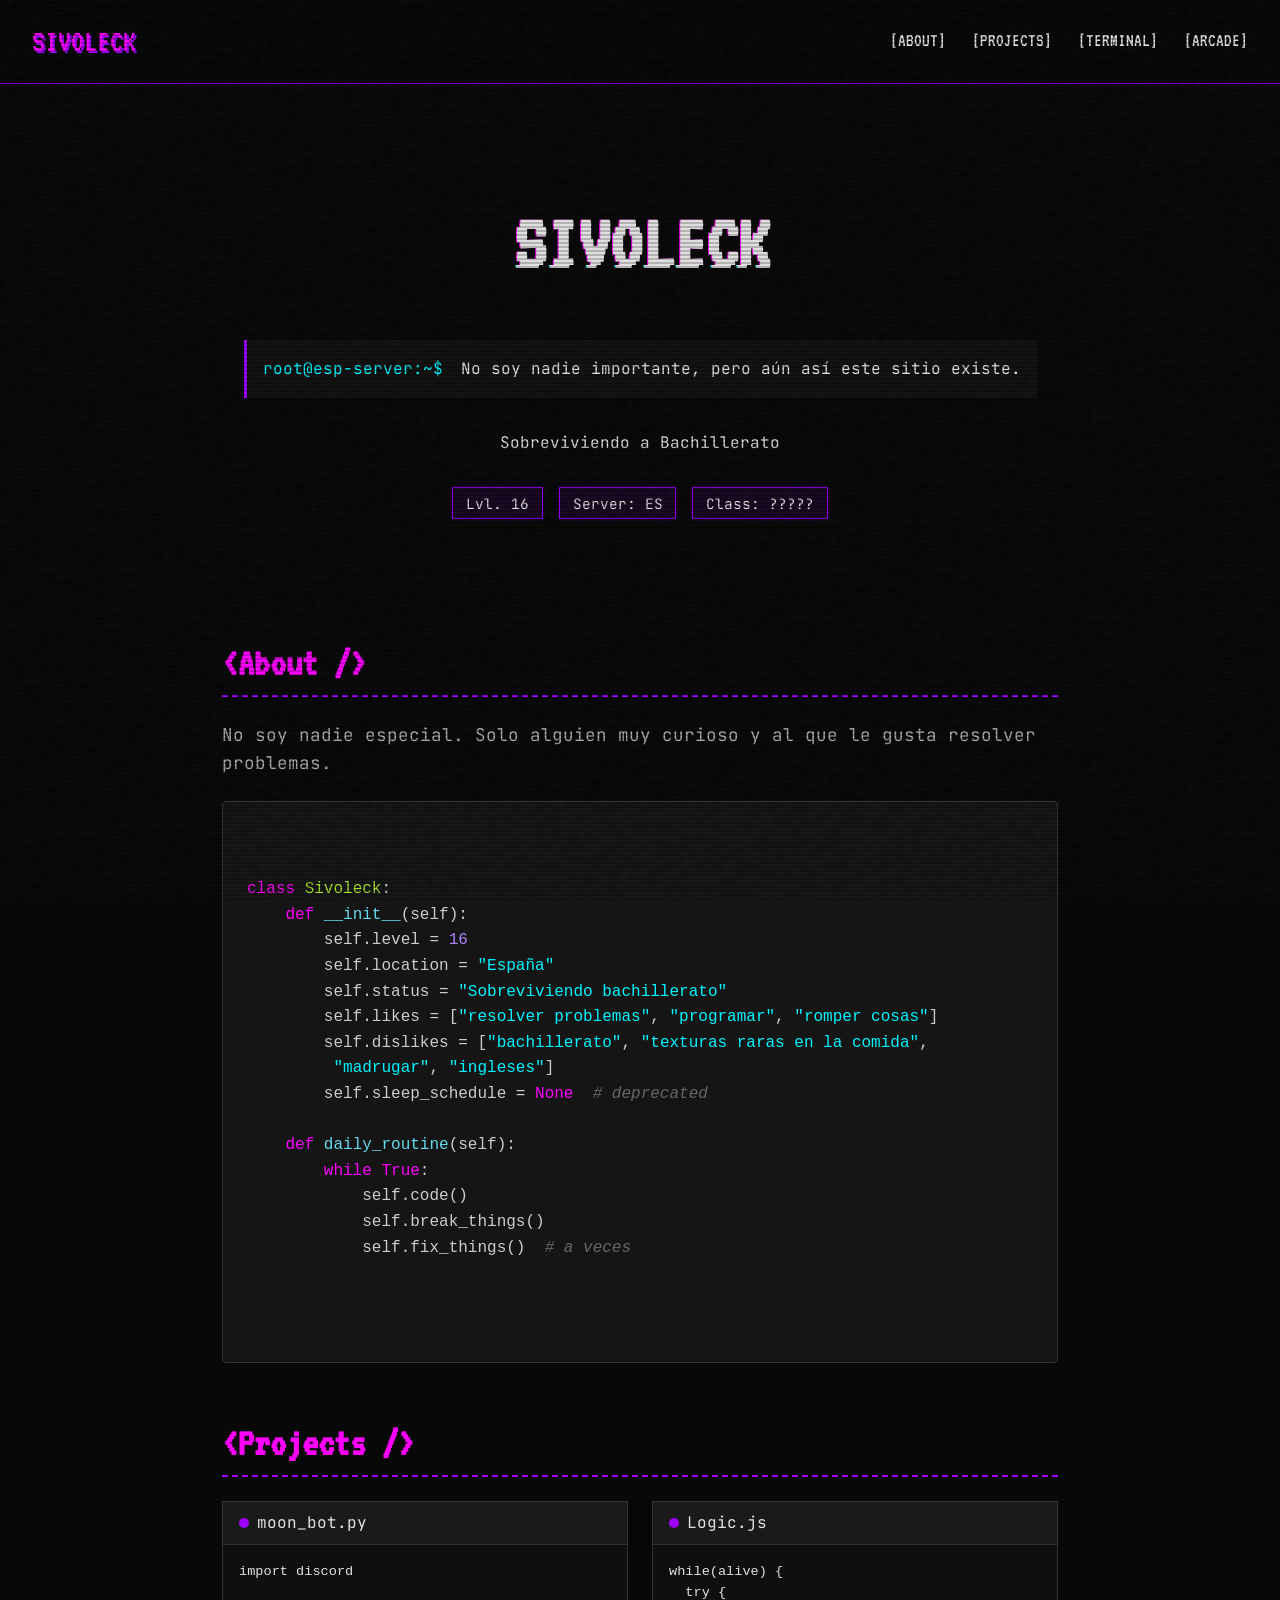
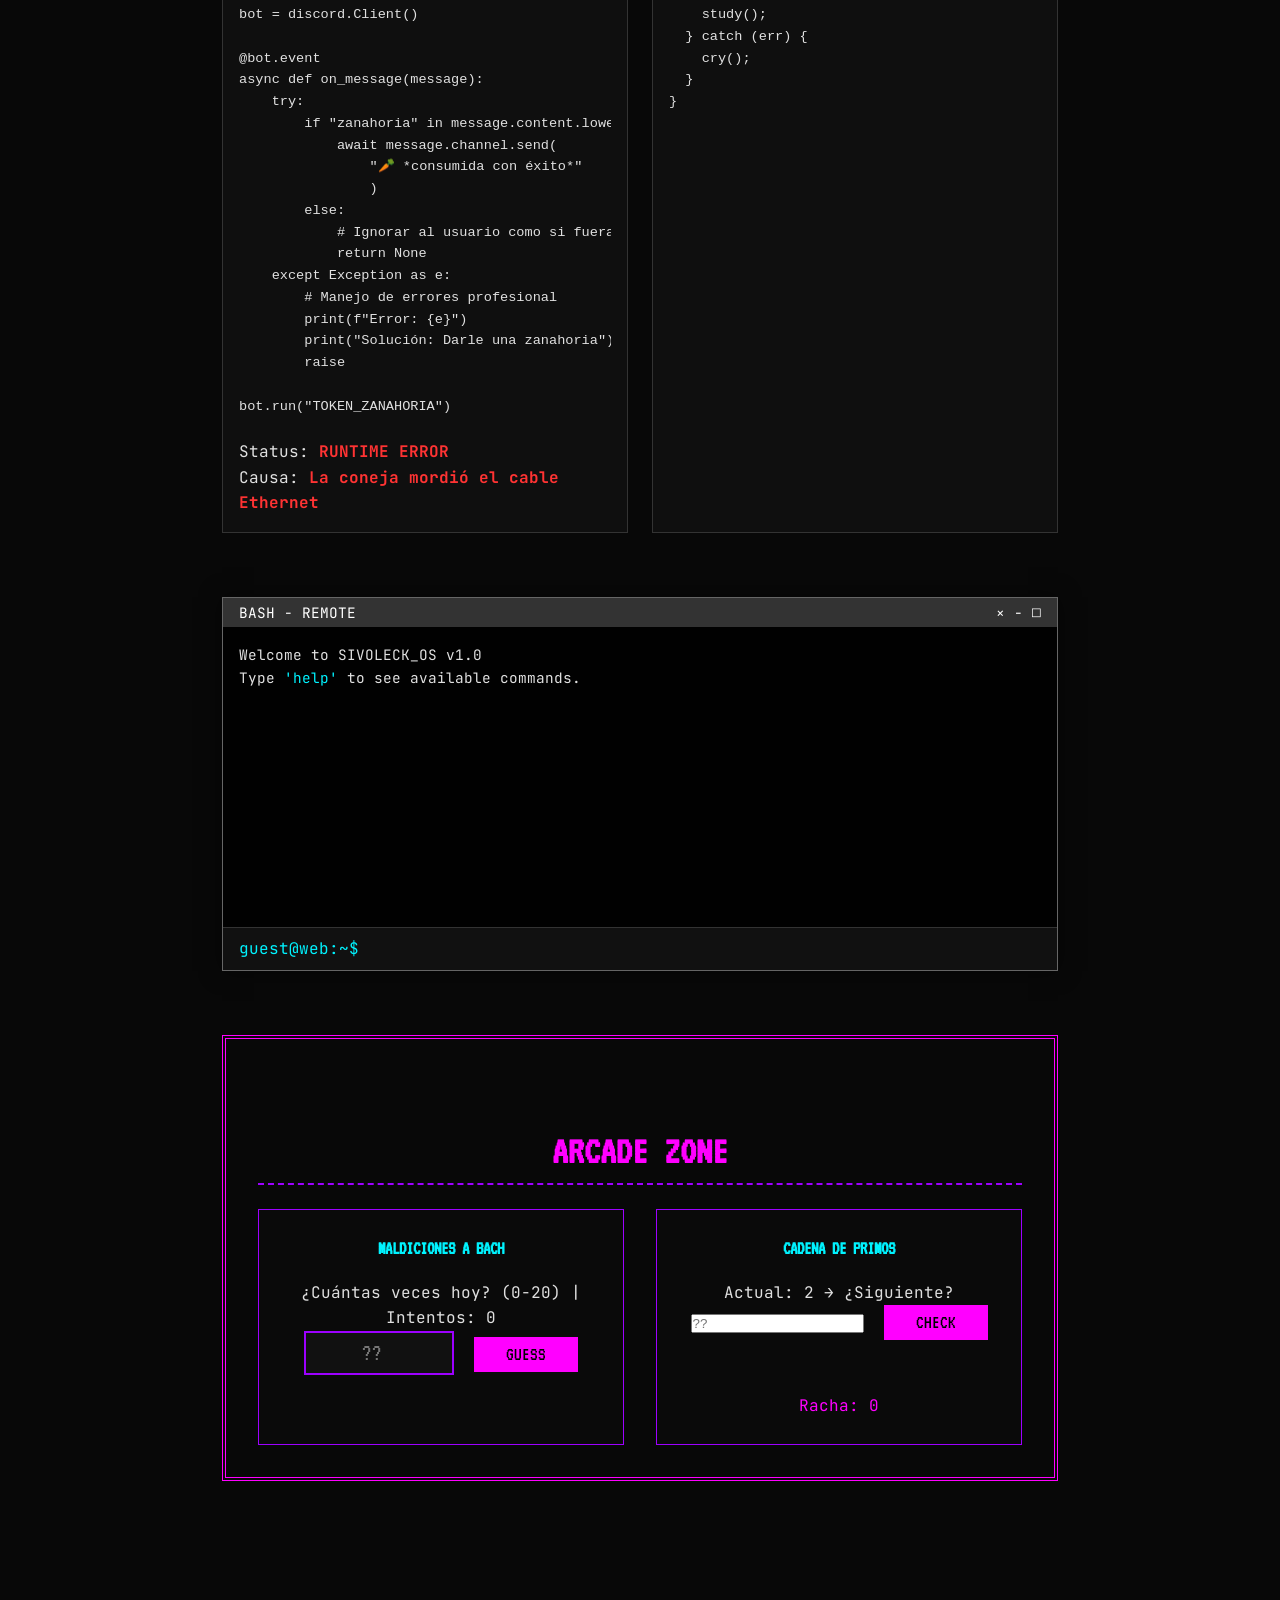
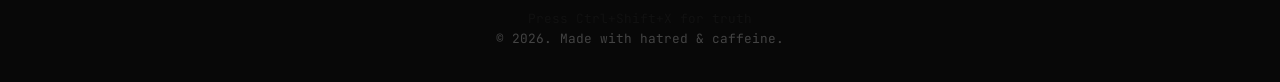
==== index.html @ ca3100bd "otra vez chiste conejo" ====
<!DOCTYPE html>
<html lang="es">

<head>
    <meta charset="UTF-8">
    <meta name="viewport" content="width=device-width, initial-scale=1.0">
    <title>Sivoleck | System.Root</title>
    <!-- Fonts: 'VT323' (Pixel-like terminal) and 'JetBrains Mono' (Code) -->
    <link rel="preconnect" href="https://fonts.googleapis.com">
    <link rel="preconnect" href="https://fonts.gstatic.com" crossorigin>
    <link href="https://fonts.googleapis.com/css2?family=JetBrains+Mono:wght@400;700&family=VT323&display=swap"
        rel="stylesheet">
    <link rel="stylesheet" href="style.css">
</head>

<body>
    <div class="scanlines"></div>
    <div class="noise"></div>

    <!-- Easter Egg: Matrix Rain Container (Hidden by default) -->
    <canvas id="matrix-canvas"></canvas>

    <header>
        <div class="logo" id="alias-trigger">SIVOLECK</div>
        <nav>
            <a href="#about-section">[ABOUT]</a>
            <a href="#projects-section">[PROJECTS]</a>
            <a href="#terminal-section">[TERMINAL]</a>
            <a href="#arcade-section">[ARCADE]</a>
        </nav>
    </header>

    <main class="container">
        <!-- HERO SECTION -->
        <section class="hero">
            <h1 class="glitch-title" data-text="SIVOLECK">SIVOLECK</h1>
            <!-- El alias cambiará con triple click -->

            <div class="console-box">
                <span class="prompt">root@esp-server:~$</span>
                <span class="typing-text">No soy nadie importante, pero aún así este sitio existe.</span>
            </div>

            <p class="subtitle">Sobreviviendo a Bachillerato</p>

            <div class="status-badges">
                <span class="badge">Lvl. 16</span>
                <span class="badge">Server: ES</span>
                <span class="badge">Class: ?????</span>
            </div>
        </section>

        <!-- ABOUT ME (Python Style) -->
        <section id="about-section" class="about">
            <h2 class="section-title">&lt;About /&gt;</h2>
            <p class="intro-text">No soy nadie especial. Solo alguien muy curioso y al que le gusta resolver problemas.
            </p>
            <div class="code-block">
                <pre>
<span class="keyword">class</span> <span class="class-name">Sivoleck</span>:
    <span class="keyword">def</span> <span class="function">__init__</span>(self):
        self.level = <span class="number">16</span>
        self.location = <span class="string">"España"</span>
        self.status = <span class="string">"Sobreviviendo bachillerato"</span>
        self.likes = [<span class="string">"resolver problemas"</span>, <span class="string">"programar"</span>, <span class="string">"romper cosas"</span>]
        self.dislikes = [<span class="string">"bachillerato"</span>, <span class="string">"texturas raras en la comida"</span>,
         <span class="string">"madrugar"</span>, <span class="string">"ingleses"</span>]
        self.sleep_schedule = <span class="keyword">None</span>  <span class="comment"># deprecated</span>

    <span class="keyword">def</span> <span class="function">daily_routine</span>(self):
        <span class="keyword">while</span> <span class="keyword">True</span>:
            self.code()
            self.break_things()
            self.fix_things()  <span class="comment"># a veces</span>
                </pre>
            </div>
        </section>

        <!-- PROJECTS & SNIPPETS -->
        <section id="projects-section" class="projects">
            <h2 class="section-title">&lt;Projects /&gt;</h2>
            <div class="grid">
                <!-- Card 1: Bot Discord -->
                <div class="card">
                    <div class="card-header">
                        <span class="dot"></span>
                        <span class="title">moon_bot.py</span>
                    </div>
                    <div class="card-body">
                        <pre>
import discord

bot = discord.Client()

@bot.event
async def on_message(message):
    try:
        if "zanahoria" in message.content.lower():
            await message.channel.send(
                "🥕 *consumida con éxito*"
                )
        else:
            # Ignorar al usuario como si fuera un mueble
            return None
    except Exception as e:
        # Manejo de errores profesional
        print(f"Error: {e}")
        print("Solución: Darle una zanahoria")
        raise

bot.run("TOKEN_ZANAHORIA")
                        </pre>
                        <p>Status: <span class="error">RUNTIME ERROR</span></p>
                        <p>Causa: <span class="error">La coneja mordió el cable Ethernet</span></p>
                    </div>
                </div>

                <!-- Card 2: Code Snippet Absurdo -->
                <div class="card">
                    <div class="card-header">
                        <span class="dot"></span>
                        <span class="title">Logic.js</span>
                    </div>
                    <div class="card-body">
                        <pre>
while(alive) {
  try {
    study();
  } catch (err) {
    cry();
  }
}
                        </pre>
                    </div>
                </div>
            </div>
        </section>

        <!-- INTERACTIVE TERMINAL -->
        <section id="terminal-section" class="terminal-wrapper">
            <div class="terminal-header">
                <span>BASH - REMOTE</span>
                <div class="controls">× − □</div>
            </div>
            <div class="terminal-body" id="terminal-output">
                <p>Welcome to SIVOLECK_OS v1.0</p>
                <p>Type <span class="highlight">'help'</span> to see available commands.</p>
                <!-- Output dinámico aquí -->
            </div>
            <div class="input-line">
                <span class="prompt">guest@web:~$</span>
                <input type="text" id="terminal-input" autocomplete="off">
            </div>
        </section>

        <!-- ARCADE ZONE (2 Modules) -->
        <section id="arcade-section" class="arcade-zone">
            <h2 class="section-title pixel-font">ARCADE ZONE</h2>
            <div class="arcade-grid">
                <!-- Game 1: Guess the Number -->
                <div class="game-module">
                    <h3>MALDICIONES A BACH</h3>
                    <p class="game-sub">¿Cuántas veces hoy? (0-20) | Intentos: <span id="prime-counter">0</span></p>
                    <input type="number" id="guess-input" placeholder="??">
                    <button id="guess-btn" class="btn-retro">GUESS</button>
                    <div id="game-feedback" class="feedback-msg"></div>
                </div>

                <!-- Game 2: Prime Chain -->
                <div class="game-module">
                    <h3>CADENA DE PRIMOS</h3>
                    <p class="game-sub">Actual: <span id="current-prime">2</span> → ¿Siguiente?</p>
                    <input type="number" id="prime-input" placeholder="??">
                    <button id="prime-btn" class="btn-retro">CHECK</button>
                    <div id="prime-feedback" class="feedback-msg"></div>
                    <p class="score-display">Racha: <span id="prime-streak">0</span></p>
                </div>
            </div>
        </section>

    </main>

    <footer>
        <p class="hidden-msg">Press Ctrl+Shift+X for truth</p>
        <p>© 2026. Made with hatred & caffeine.</p>
    </footer>

    <!-- Audio Effects (Optional sources needed, using placeholders or JS generation) -->

    <script src="script.js"></script>
</body>

</html>
---- style.css ----
:root {
    --bg-color: #080808;
    --text-primary: #e0e0e0;
    --neon-violet: #9d00ff;
    --neon-magenta: #ff00ff;
    --neon-cyan: #00f3ff;
    --error-red: #ff3333;
    --matrix-green: #0f0;

    --font-heading: 'VT323', monospace;
    --font-code: 'JetBrains Mono', monospace;
}

* {
    margin: 0;
    padding: 0;
    box-sizing: border-box;
}

body {
    background-color: var(--bg-color);
    color: var(--text-primary);
    font-family: var(--font-code);
    line-height: 1.6;
    overflow-x: hidden;
    position: relative;
    font-size: 16px;
}

/* --- CRT & NOISE EFFECTS --- */
.scanlines {
    position: fixed;
    top: 0;
    left: 0;
    width: 100vw;
    height: 100vh;
    background: linear-gradient(to bottom,
            rgba(255, 255, 255, 0),
            rgba(255, 255, 255, 0) 50%,
            rgba(0, 0, 0, 0.2) 50%,
            rgba(0, 0, 0, 0.2));
    background-size: 100% 4px;
    pointer-events: none;
    z-index: 100;
}

.noise {
    position: fixed;
    top: 0;
    left: 0;
    width: 100%;
    height: 100%;
    pointer-events: none;
    opacity: 0.03;
    z-index: 99;
    background-image: url("data:image/svg+xml,%3Csvg viewBox='0 0 200 200' xmlns='http://www.w3.org/2000/svg'%3E%3Cfilter id='noiseFilter'%3E%3CfeTurbulence type='fractalNoise' baseFrequency='0.65' numOctaves='3' stitchTiles='stitch'/%3E%3C/filter%3E%3Crect width='100%25' height='100%25' filter='url(%23noiseFilter)'/%3E%3C/svg%3E");
}

/* Glitch mode (activated by terminal command) */
.glitch-mode {
    animation: glitch-screen 0.1s infinite;
}

@keyframes glitch-screen {
    0% {
        transform: translate(0);
        filter: hue-rotate(0deg);
    }

    20% {
        transform: translate(-2px, 2px);
        filter: hue-rotate(90deg);
    }

    40% {
        transform: translate(2px, -2px);
        filter: hue-rotate(180deg);
    }

    60% {
        transform: translate(-1px, 1px);
        filter: hue-rotate(270deg);
    }

    80% {
        transform: translate(1px, -1px);
        filter: hue-rotate(360deg);
    }

    100% {
        transform: translate(0);
        filter: hue-rotate(0deg);
    }
}

/* --- LAYOUT --- */
.container {
    max-width: 900px;
    margin: 0 auto;
    padding: 2rem;
    position: relative;
    z-index: 10;
    /* Content is interactable */
}

/* Ensure overlays don't block clicks */
.scanlines,
.noise {
    pointer-events: none !important;
}

header {
    display: flex;
    justify-content: space-between;
    align-items: center;
    padding: 1rem 2rem;
    border-bottom: 1px solid var(--neon-violet);
    background: rgba(8, 8, 8, 0.9);
    position: sticky;
    top: 0;
    z-index: 50;
}

.logo {
    font-family: var(--font-heading);
    font-size: 2rem;
    color: var(--neon-magenta);
    text-shadow: 2px 2px 0px var(--neon-violet);
    cursor: pointer;
    user-select: none;
}

nav a {
    color: var(--text-primary);
    text-decoration: none;
    font-family: var(--font-heading);
    font-size: 1.2rem;
    margin-left: 1rem;
    transition: color 0.3s;
}

nav a:hover {
    color: var(--neon-cyan);
    text-shadow: 0 0 8px var(--neon-cyan);
}

/* --- HERO --- */
.hero {
    text-align: center;
    padding: 4rem 0;
}

.glitch-title {
    font-family: var(--font-heading);
    font-size: 5rem;
    color: var(--text-primary);
    position: relative;
    display: inline-block;
}

/* Simple Glitch Effect */
.glitch-title::before,
.glitch-title::after {
    content: attr(data-text);
    position: absolute;
    top: 0;
    left: 0;
    width: 100%;
    height: 100%;
    background: var(--bg-color);
}

.glitch-title::before {
    left: 2px;
    text-shadow: -1px 0 var(--neon-magenta);
    clip: rect(24px, 550px, 90px, 0);
    animation: glitch-anim-2 3s infinite linear alternate-reverse;
}

.glitch-title::after {
    left: -2px;
    text-shadow: -1px 0 var(--neon-cyan);
    clip: rect(85px, 550px, 140px, 0);
    animation: glitch-anim 2.5s infinite linear alternate-reverse;
}

@keyframes glitch-anim {
    0% {
        clip: rect(10px, 9999px, 30px, 0);
    }

    20% {
        clip: rect(80px, 9999px, 100px, 0);
    }

    40% {
        clip: rect(30px, 9999px, 60px, 0);
    }

    60% {
        clip: rect(70px, 9999px, 80px, 0);
    }

    80% {
        clip: rect(20px, 9999px, 50px, 0);
    }

    100% {
        clip: rect(50px, 9999px, 70px, 0);
    }
}

@keyframes glitch-anim-2 {
    0% {
        clip: rect(60px, 9999px, 90px, 0);
    }

    20% {
        clip: rect(10px, 9999px, 40px, 0);
    }

    40% {
        clip: rect(50px, 9999px, 80px, 0);
    }

    60% {
        clip: rect(20px, 9999px, 30px, 0);
    }

    80% {
        clip: rect(90px, 9999px, 100px, 0);
    }

    100% {
        clip: rect(30px, 9999px, 60px, 0);
    }
}

.console-box {
    margin: 2rem auto;
    background: #111;
    padding: 1rem;
    border-left: 3px solid var(--neon-violet);
    width: fit-content;
    font-family: var(--font-code);
    text-align: left;
}

.prompt {
    color: var(--neon-cyan);
    margin-right: 0.5rem;
}

.status-badges {
    margin-top: 2rem;
    display: flex;
    justify-content: center;
    gap: 1rem;
    flex-wrap: wrap;
}

.badge {
    border: 1px solid var(--neon-violet);
    padding: 0.2rem 0.8rem;
    font-size: 0.9rem;
    background: rgba(157, 0, 255, 0.1);
    box-shadow: 0 0 5px rgba(157, 0, 255, 0.2);
}

/* --- SECTIONS --- */
.section-title {
    font-family: var(--font-heading);
    font-size: 2.5rem;
    color: var(--neon-magenta);
    margin: 3rem 0 1.5rem;
    border-bottom: 2px dashed var(--neon-violet);
}

.code-block {
    background: #151515;
    padding: 1.5rem;
    border-radius: 4px;
    border: 1px solid #333;
    font-family: var(--font-code);
    color: #ccc;
    overflow-x: auto;
    white-space: pre;
    max-width: 100%;
    -webkit-overflow-scrolling: touch;
}

.keyword {
    color: var(--neon-magenta);
}

.string {
    color: var(--neon-cyan);
}

.comment {
    color: #666;
    font-style: italic;
}

.var {
    color: #ffbd2e;
}

.class-name {
    color: #a6e22e;
}

.function {
    color: #66d9ef;
}

.number {
    color: #ae81ff;
}

.indent {
    margin-left: 2rem;
}

.intro-text {
    margin-bottom: 1.5rem;
    font-size: 1.1rem;
    color: #aaa;
}

/* --- GRID CARDS --- */
.grid {
    display: grid;
    grid-template-columns: repeat(auto-fit, minmax(280px, 1fr));
    gap: 1.5rem;
}

.card {
    background: #0f0f0f;
    border: 1px solid #333;
    transition: all 0.2s;
}

.card:hover {
    border-color: var(--neon-cyan);
    transform: translateY(-2px);
    box-shadow: 4px 4px 0 var(--neon-cyan);
}

.card-header {
    background: #1a1a1a;
    padding: 0.5rem 1rem;
    display: flex;
    align-items: center;
    gap: 0.5rem;
    border-bottom: 1px solid #333;
}

.dot {
    width: 10px;
    height: 10px;
    background: var(--neon-violet);
    border-radius: 50%;
}

.card-body {
    padding: 1rem;
    overflow-x: auto;
}

.card-body pre {
    margin: 0;
    white-space: pre;
    overflow-x: auto;
    font-size: 0.85rem;
}

.error {
    color: var(--error-red);
    font-weight: bold;
    animation: blink 1s infinite;
}

/* --- TERMINAL --- */
.terminal-wrapper {
    margin-top: 4rem;
    background: rgba(0, 0, 0, 0.9);
    border: 1px solid #666;
    box-shadow: 0 0 20px rgba(0, 0, 0, 0.5);
}

.terminal-header {
    background: #333;
    color: #fff;
    padding: 0.2rem 1rem;
    display: flex;
    justify-content: space-between;
    font-size: 0.9rem;
}

.terminal-body {
    height: 300px;
    padding: 1rem;
    overflow-y: auto;
    font-family: var(--font-code);
    font-size: 0.9rem;
}

.highlight {
    color: var(--neon-cyan);
}

.input-line {
    display: flex;
    padding: 0.5rem 1rem;
    background: #111;
    border-top: 1px solid #333;
}

#terminal-input {
    background: transparent;
    border: none;
    color: var(--text-primary);
    font-family: var(--font-code);
    flex: 1;
    outline: none;
    caret-color: var(--neon-cyan);
    /* Make cursor visible */
}

/* --- ARCADE --- */
.arcade-zone {
    text-align: center;
    margin-top: 4rem;
    padding: 2rem;
    border: 4px double var(--neon-magenta);
}

.arcade-grid {
    display: grid;
    grid-template-columns: repeat(auto-fit, minmax(280px, 1fr));
    gap: 2rem;
    margin-top: 1.5rem;
}

.game-module {
    background: #0a0a0a;
    border: 1px solid var(--neon-violet);
    padding: 1.5rem;
}

.game-module h3 {
    font-family: var(--font-heading);
    color: var(--neon-cyan);
    margin-bottom: 1rem;
}

.score-display {
    margin-top: 0.5rem;
    color: var(--neon-magenta);
}

#guess-input {
    background: #111;
    border: 2px solid var(--neon-violet);
    color: var(--neon-cyan);
    padding: 0.5rem;
    font-family: var(--font-heading);
    font-size: 1.5rem;
    width: 150px;
    text-align: center;
}

.btn-retro {
    background: var(--neon-magenta);
    border: none;
    color: #000;
    font-family: var(--font-heading);
    font-size: 1.2rem;
    padding: 0.5rem 2rem;
    cursor: pointer;
    margin-left: 10px;
}

.btn-retro:hover {
    background: var(--neon-cyan);
    box-shadow: 0 0 10px var(--neon-cyan);
}

.feedback-msg {
    margin-top: 1rem;
    font-family: var(--font-heading);
    font-size: 1.2rem;
    min-height: 1.5em;
}

/* --- MATRIX CANVAS --- */
#matrix-canvas {
    position: fixed;
    top: 0;
    left: 0;
    z-index: 1000;
    /* Top level */
    display: none;
    /* Hidden by default */
}

/* --- ANIMATIONS --- */
@keyframes blink {
    50% {
        opacity: 0;
    }
}

footer {
    text-align: center;
    margin-top: 4rem;
    padding: 2rem;
    color: #444;
    font-size: 0.8rem;
}

.hidden-msg {
    color: #111;
    transition: color 0.5s;
}

.hidden-msg:hover {
    color: #333;
}

/* Responsive */
@media (max-width: 600px) {
    .glitch-title {
        font-size: 3rem;
    }

    header {
        flex-direction: column;
        gap: 1rem;
    }

    .code-block {
        font-size: 0.75rem;
        padding: 1rem;
        line-height: 1.4;
    }

    .card-body {
        padding: 0.75rem;
    }

    .card-body pre {
        font-size: 0.7rem;
        line-height: 1.3;
    }

    .container {
        padding: 1rem;
    }
}
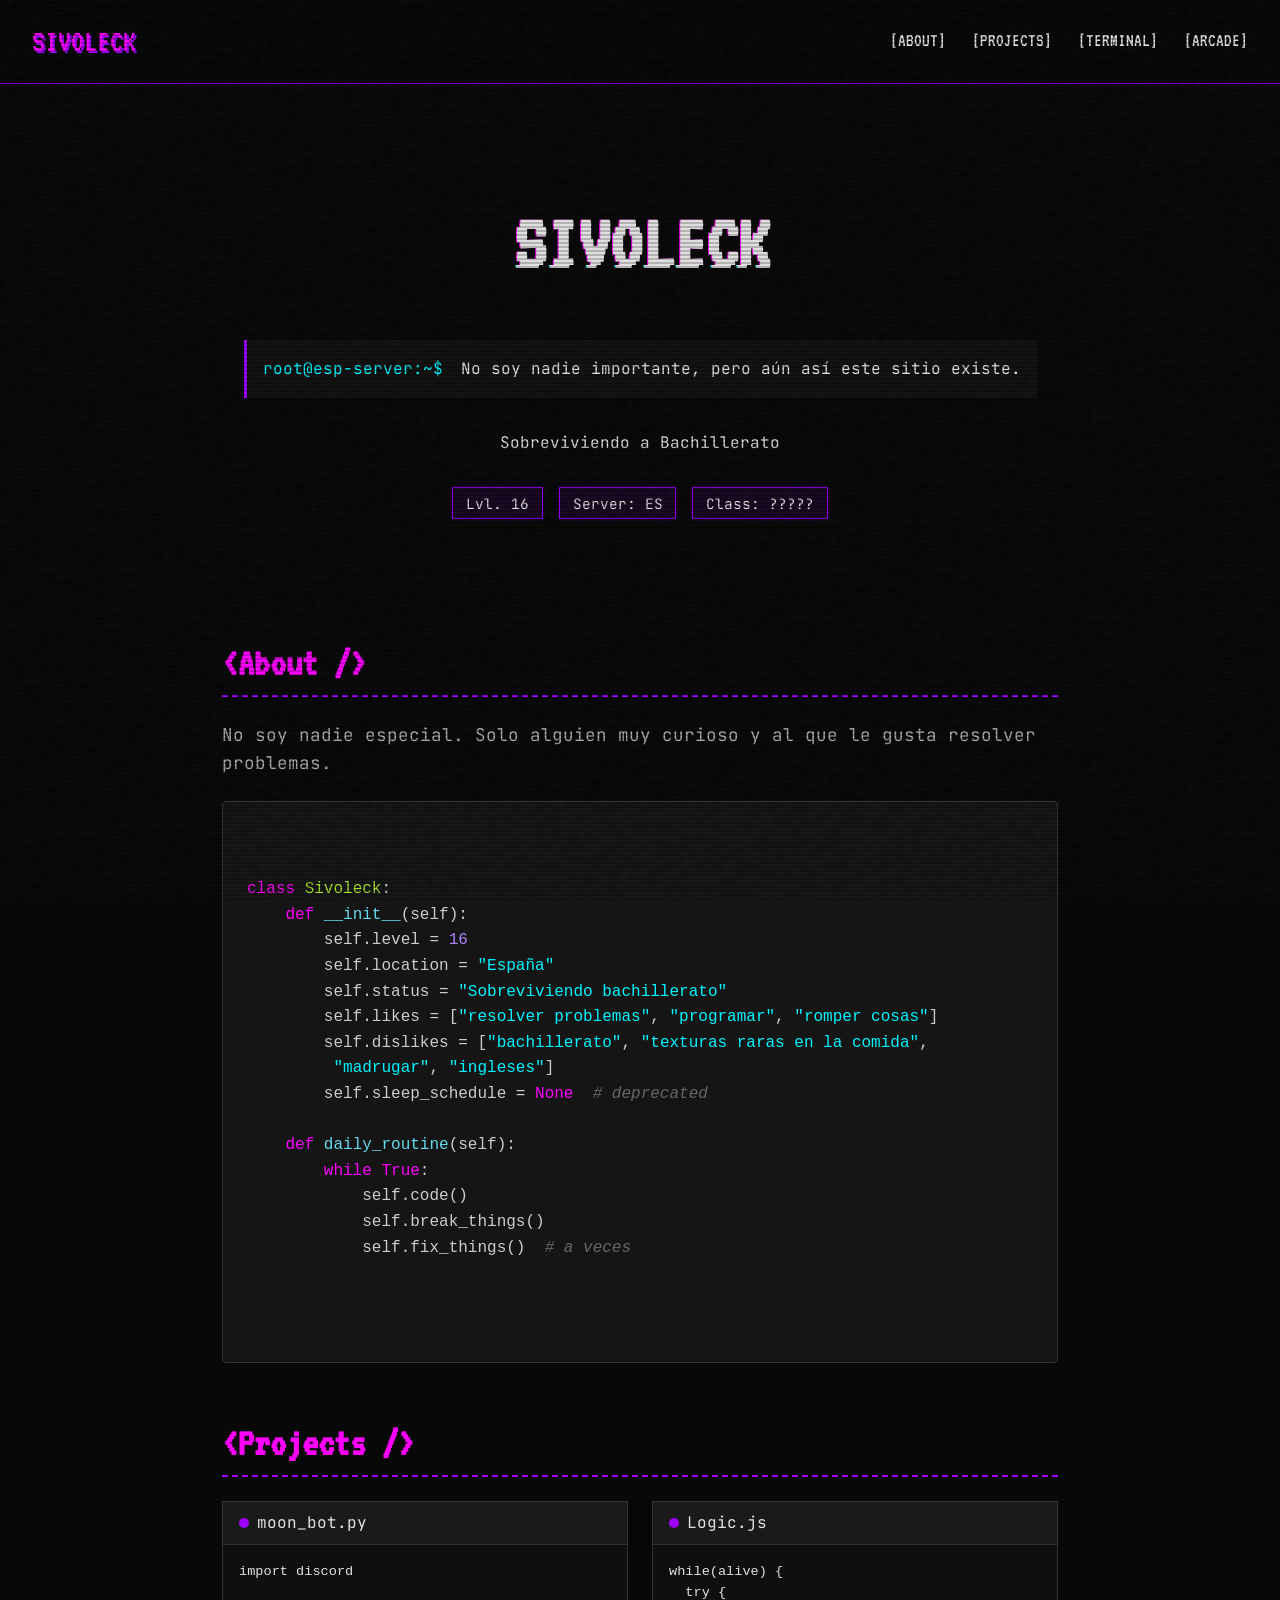
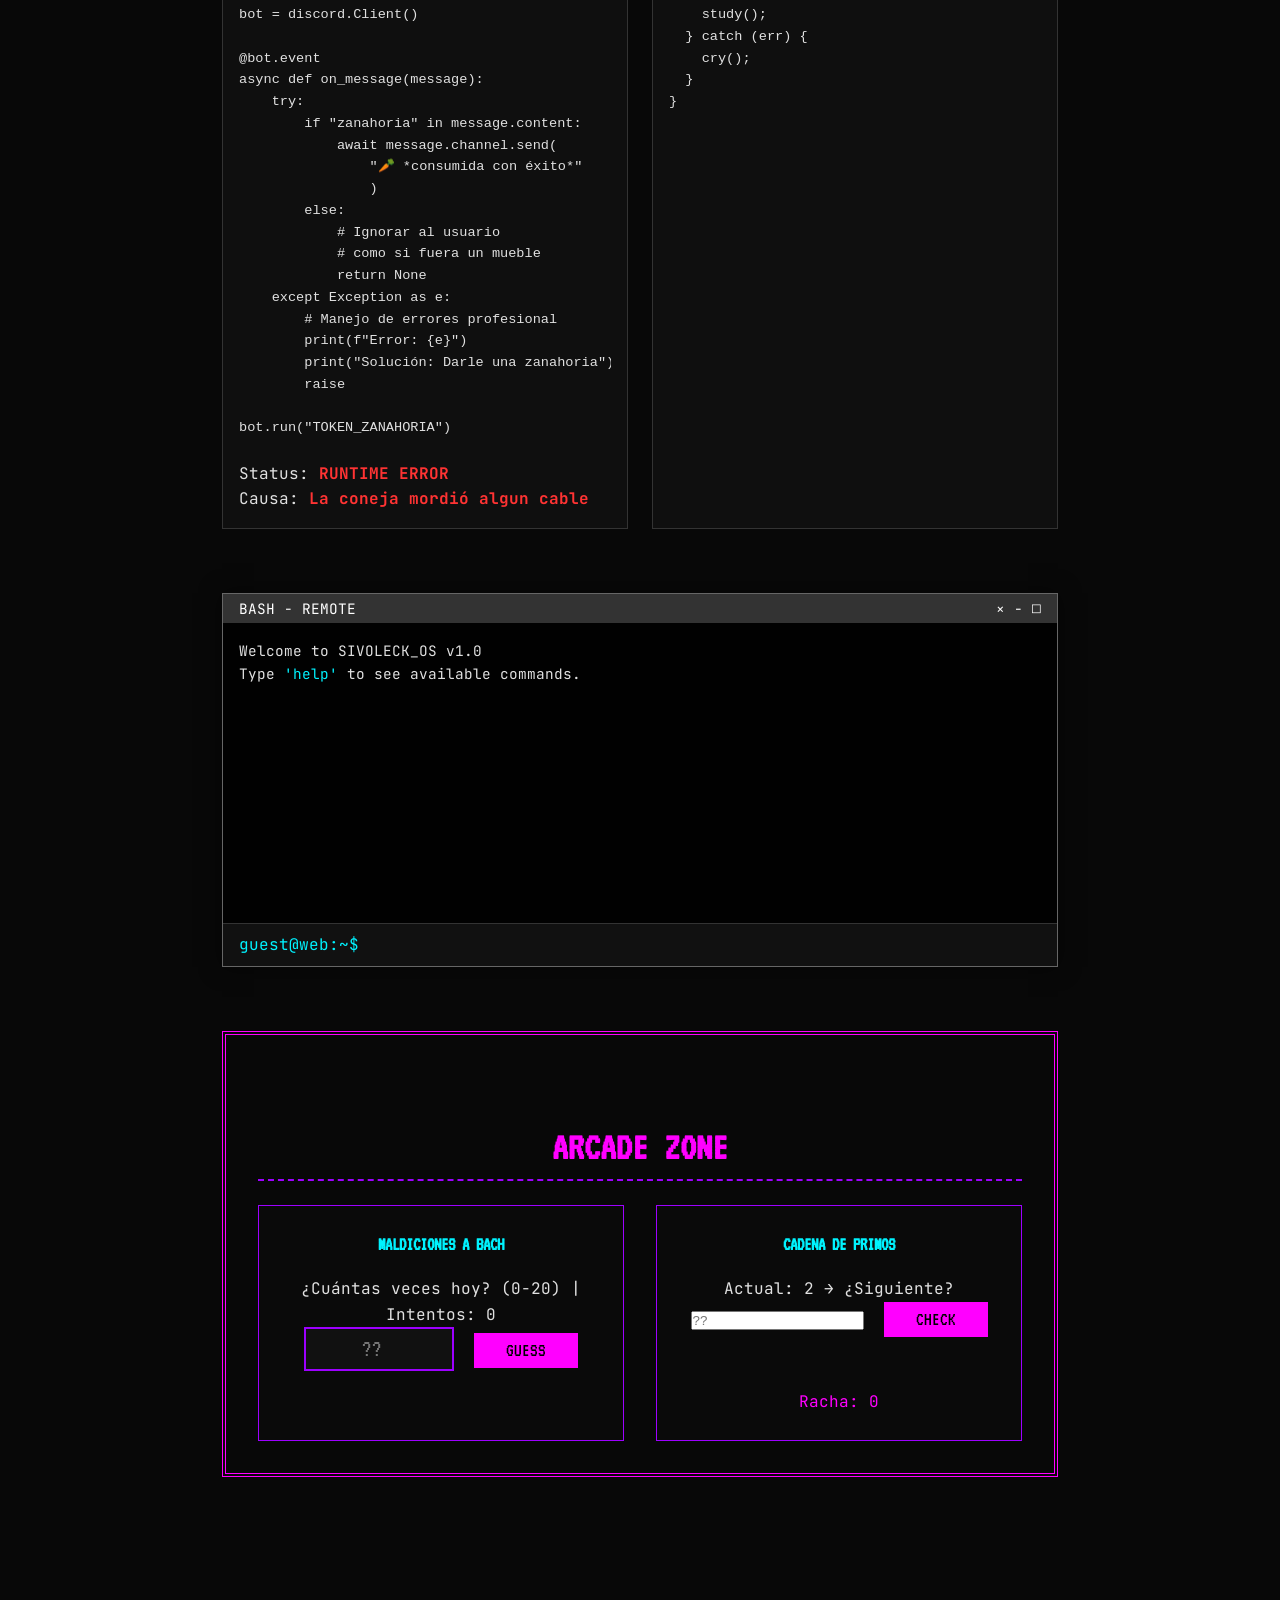
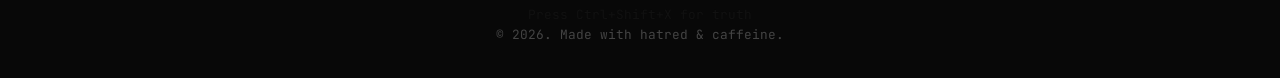
==== commit 43ab5780: "ultima vez (creo)" ====
--- a/index.html
+++ b/index.html
@@ -95,12 +95,13 @@
 @bot.event
 async def on_message(message):
     try:
-        if "zanahoria" in message.content.lower():
+        if "zanahoria" in message.content:
             await message.channel.send(
                 "🥕 *consumida con éxito*"
                 )
         else:
-            # Ignorar al usuario como si fuera un mueble
+            # Ignorar al usuario
+            # como si fuera un mueble
             return None
     except Exception as e:
         # Manejo de errores profesional
@@ -111,7 +112,7 @@
 bot.run("TOKEN_ZANAHORIA")
                         </pre>
                         <p>Status: <span class="error">RUNTIME ERROR</span></p>
-                        <p>Causa: <span class="error">La coneja mordió el cable Ethernet</span></p>
+                        <p>Causa: <span class="error">La coneja mordió algun cable</span></p>
                     </div>
                 </div>
 
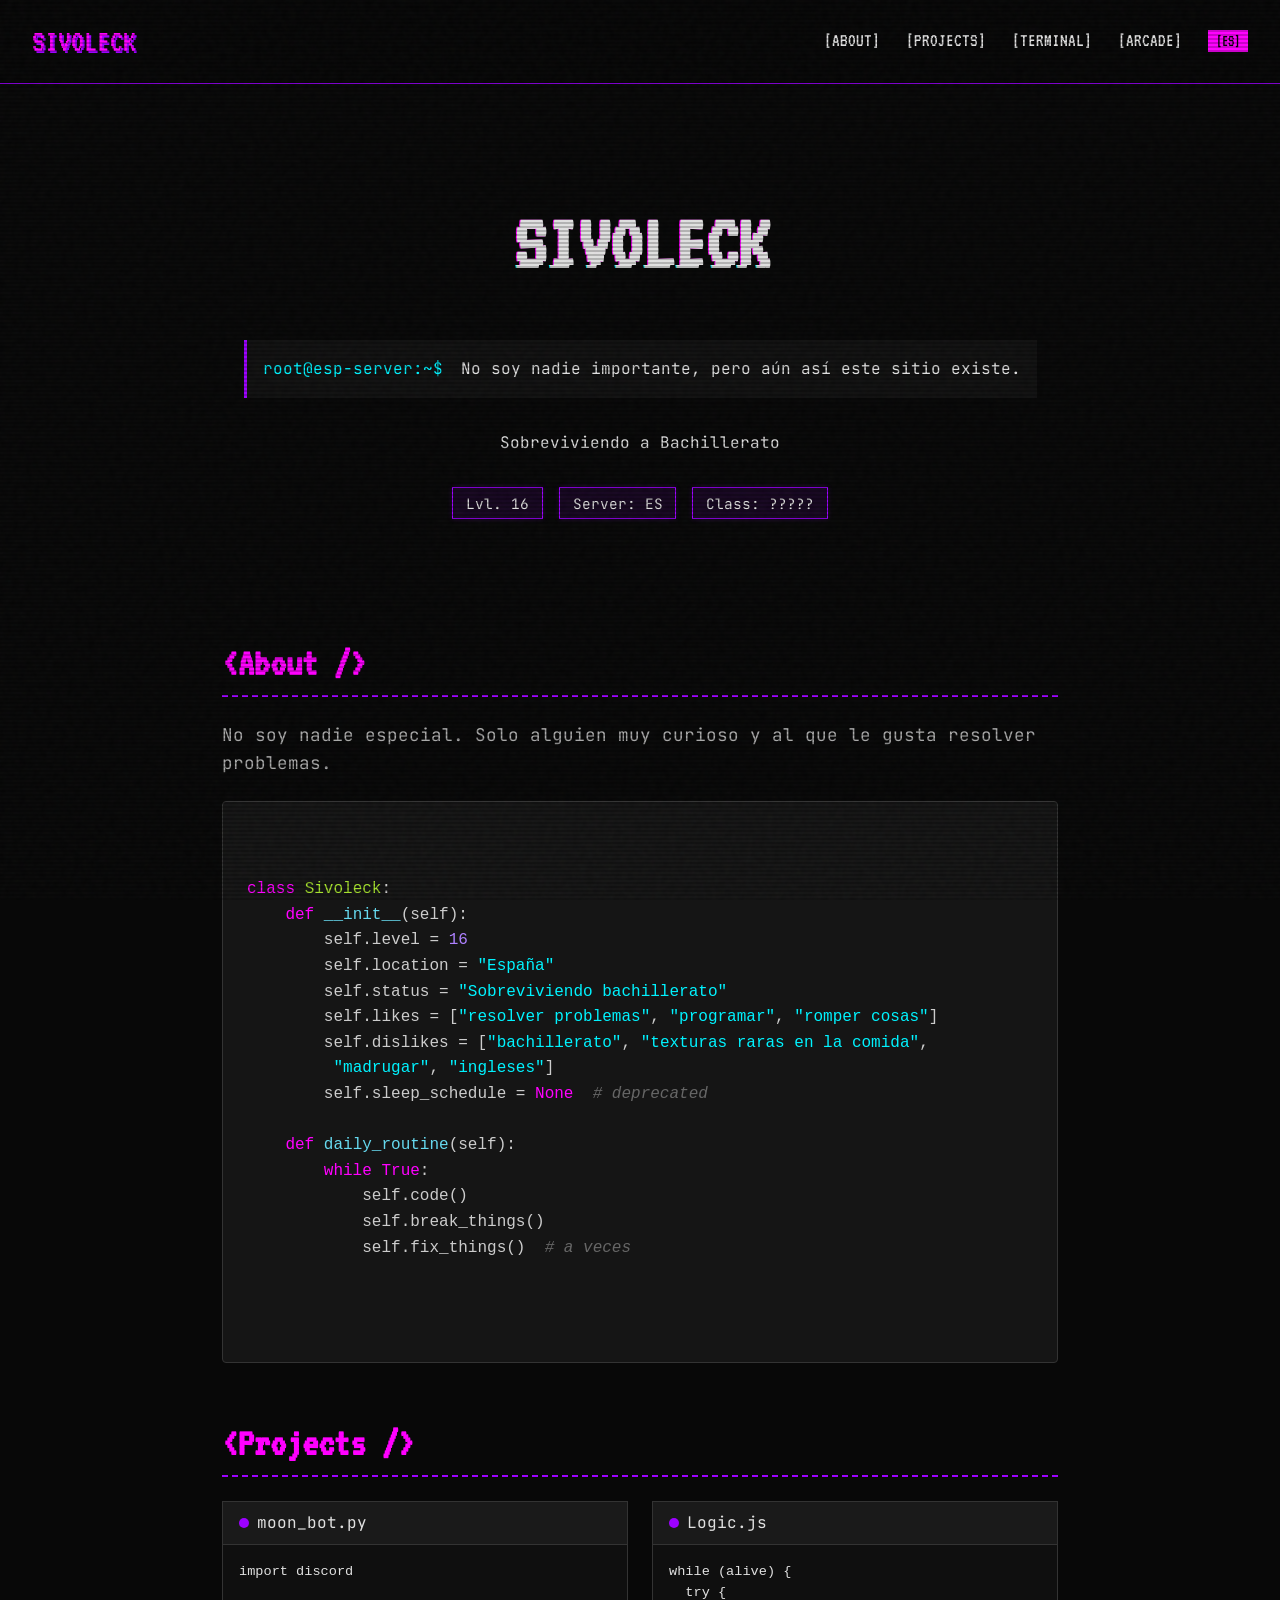
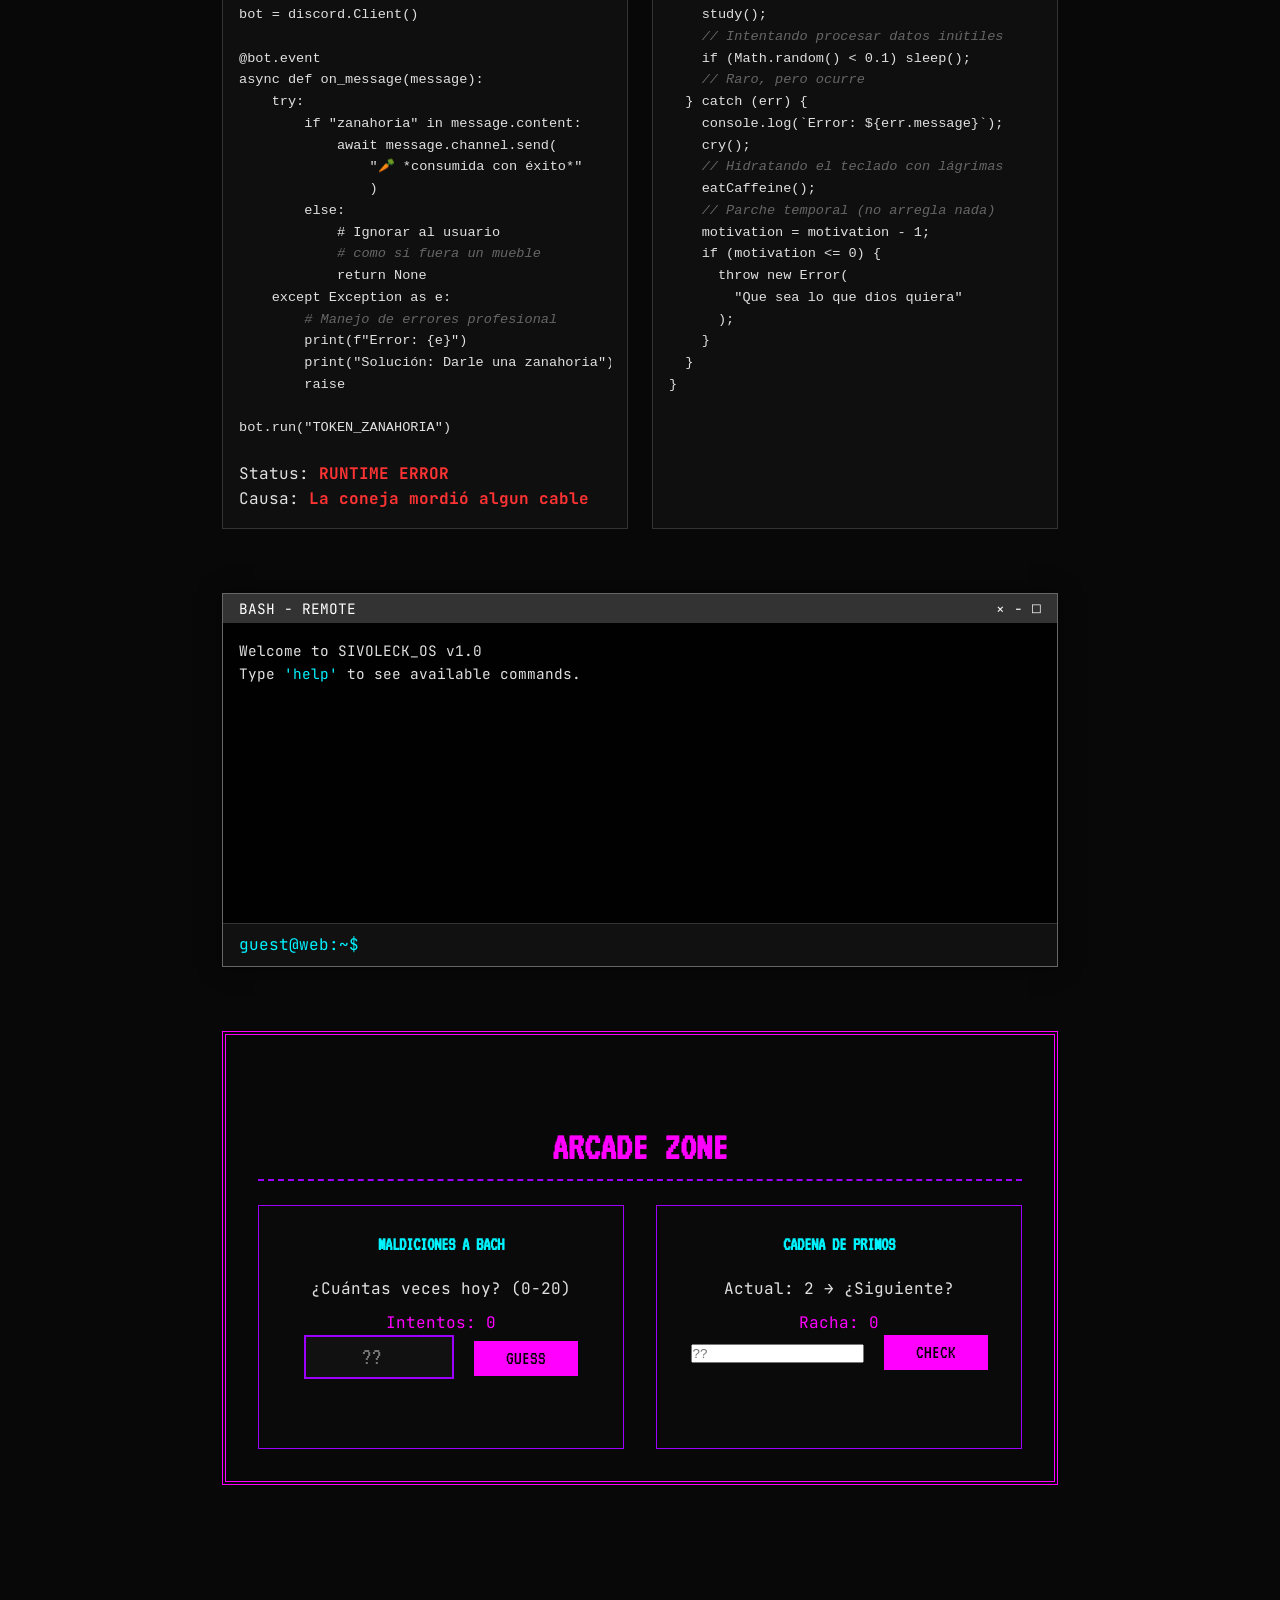
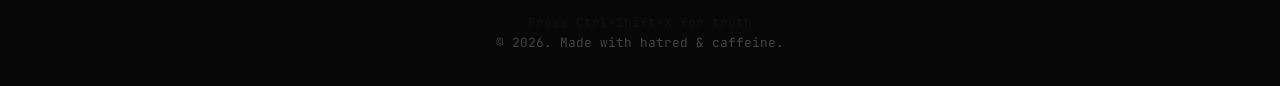
==== commit 4c5aea86: "traducciones eng Updated the HTML structure and added data attributes for localization." ====
--- a/index.html
+++ b/index.html
@@ -23,10 +23,12 @@
     <header>
         <div class="logo" id="alias-trigger">SIVOLECK</div>
         <nav>
-            <a href="#about-section">[ABOUT]</a>
-            <a href="#projects-section">[PROJECTS]</a>
-            <a href="#terminal-section">[TERMINAL]</a>
-            <a href="#arcade-section">[ARCADE]</a>
+            <a href="#about-section" data-i18n="nav.about">[ABOUT]</a>
+            <a href="#projects-section" data-i18n="nav.projects">[PROJECTS]</a>
+            <a href="#terminal-section" data-i18n="nav.terminal">[TERMINAL]</a>
+            <a href="#arcade-section" data-i18n="nav.arcade">[ARCADE]</a>
+            <button id="lang-toggle" class="btn-retro"
+                style="padding: 0.2rem 0.5rem; font-size: 1rem; margin-left: 1rem;">[ES]</button>
         </nav>
     </header>
 
@@ -38,10 +40,11 @@
 
             <div class="console-box">
                 <span class="prompt">root@esp-server:~$</span>
-                <span class="typing-text">No soy nadie importante, pero aún así este sitio existe.</span>
-            </div>
-
-            <p class="subtitle">Sobreviviendo a Bachillerato</p>
+                <span class="typing-text" data-i18n="hero.typing">No soy nadie importante, pero aún así este sitio
+                    existe.</span>
+            </div>
+
+            <p class="subtitle" data-i18n="hero.subtitle">Sobreviviendo a Bachillerato</p>
 
             <div class="status-badges">
                 <span class="badge">Lvl. 16</span>
@@ -53,7 +56,8 @@
         <!-- ABOUT ME (Python Style) -->
         <section id="about-section" class="about">
             <h2 class="section-title">&lt;About /&gt;</h2>
-            <p class="intro-text">No soy nadie especial. Solo alguien muy curioso y al que le gusta resolver problemas.
+            <p class="intro-text" data-i18n="about.intro">No soy nadie especial. Solo alguien muy curioso y al que le
+                gusta resolver problemas.
             </p>
             <div class="code-block">
                 <pre>
@@ -65,13 +69,13 @@
         self.likes = [<span class="string">"resolver problemas"</span>, <span class="string">"programar"</span>, <span class="string">"romper cosas"</span>]
         self.dislikes = [<span class="string">"bachillerato"</span>, <span class="string">"texturas raras en la comida"</span>,
          <span class="string">"madrugar"</span>, <span class="string">"ingleses"</span>]
-        self.sleep_schedule = <span class="keyword">None</span>  <span class="comment"># deprecated</span>
+        self.sleep_schedule = <span class="keyword">None</span>  <span class="comment" data-i18n="code.comment.deprecated"># deprecated</span>
 
     <span class="keyword">def</span> <span class="function">daily_routine</span>(self):
         <span class="keyword">while</span> <span class="keyword">True</span>:
             self.code()
             self.break_things()
-            self.fix_things()  <span class="comment"># a veces</span>
+            self.fix_things()  <span class="comment" data-i18n="code.comment.sometimes"># a veces</span>
                 </pre>
             </div>
         </section>
@@ -100,11 +104,11 @@
                 "🥕 *consumida con éxito*"
                 )
         else:
-            # Ignorar al usuario
-            # como si fuera un mueble
+            <span class="comment" data-i18n="code.comment.ignore"></span># Ignorar al usuario</span>
+            <span class="comment" data-i18n="code.comment.furniture"># como si fuera un mueble</span>
             return None
     except Exception as e:
-        # Manejo de errores profesional
+        <span class="comment" data-i18n="code.comment.error_handling"># Manejo de errores profesional</span>
         print(f"Error: {e}")
         print("Solución: Darle una zanahoria")
         raise
@@ -112,7 +116,8 @@
 bot.run("TOKEN_ZANAHORIA")
                         </pre>
                         <p>Status: <span class="error">RUNTIME ERROR</span></p>
-                        <p>Causa: <span class="error">La coneja mordió algun cable</span></p>
+                        <p data-i18n="projects.card1.error">Causa: <span class="error">La coneja mordió algun
+                                cable</span></p>
                     </div>
                 </div>
 
@@ -124,11 +129,24 @@
                     </div>
                     <div class="card-body">
                         <pre>
-while(alive) {
+while (alive) {
   try {
     study();
+    <span class="comment" data-i18n="code.comment.useless">// Intentando procesar datos inútiles</span>   
+    if (Math.random() < 0.1) sleep();
+    <span class="comment" data-i18n="code.comment.rare">// Raro, pero ocurre</span>
   } catch (err) {
+    console.log(`Error: ${err.message}`);
     cry();
+    <span class="comment" data-i18n="code.comment.tears">// Hidratando el teclado con lágrimas</span>
+    eatCaffeine();
+    <span class="comment" data-i18n="code.comment.patch">// Parche temporal (no arregla nada)</span>
+    motivation = motivation - 1; 
+    if (motivation <= 0) {
+      throw new Error(
+        "Que sea lo que dios quiera"
+      );
+    }
   }
 }
                         </pre>
@@ -144,8 +162,9 @@
                 <div class="controls">× − □</div>
             </div>
             <div class="terminal-body" id="terminal-output">
-                <p>Welcome to SIVOLECK_OS v1.0</p>
-                <p>Type <span class="highlight">'help'</span> to see available commands.</p>
+                <p data-i18n="terminal.welcome">Welcome to SIVOLECK_OS v1.0</p>
+                <p><span data-i18n="terminal.type">Type</span> <span class="highlight">'help'</span> <span
+                        data-i18n="terminal.forhelp">to see available commands.</span></p>
                 <!-- Output dinámico aquí -->
             </div>
             <div class="input-line">
@@ -160,21 +179,25 @@
             <div class="arcade-grid">
                 <!-- Game 1: Guess the Number -->
                 <div class="game-module">
-                    <h3>MALDICIONES A BACH</h3>
-                    <p class="game-sub">¿Cuántas veces hoy? (0-20) | Intentos: <span id="prime-counter">0</span></p>
+                    <h3 data-i18n="arcade.game1.title">MALDICIONES A BACH</h3>
+                    <p class="game-sub" data-i18n="arcade.game1.subtitle">¿Cuántas veces hoy? (0-20)</p>
+                    <p class="score-display"><span data-i18n="arcade.attempts">Intentos:</span> <span
+                            id="prime-counter">0</span></p>
                     <input type="number" id="guess-input" placeholder="??">
-                    <button id="guess-btn" class="btn-retro">GUESS</button>
+                    <button id="guess-btn" class="btn-retro" data-i18n="arcade.guess">GUESS</button>
                     <div id="game-feedback" class="feedback-msg"></div>
                 </div>
 
                 <!-- Game 2: Prime Chain -->
                 <div class="game-module">
-                    <h3>CADENA DE PRIMOS</h3>
-                    <p class="game-sub">Actual: <span id="current-prime">2</span> → ¿Siguiente?</p>
+                    <h3 data-i18n="arcade.game2.title">CADENA DE PRIMOS</h3>
+                    <p class="game-sub"><span data-i18n="arcade.current">Actual:</span> <span
+                            id="current-prime">2</span> → <span data-i18n="arcade.next">¿Siguiente?</span></p>
+                    <p class="score-display"><span data-i18n="arcade.streak">Racha:</span> <span
+                            id="prime-streak">0</span></p>
                     <input type="number" id="prime-input" placeholder="??">
                     <button id="prime-btn" class="btn-retro">CHECK</button>
                     <div id="prime-feedback" class="feedback-msg"></div>
-                    <p class="score-display">Racha: <span id="prime-streak">0</span></p>
                 </div>
             </div>
         </section>
@@ -182,8 +205,8 @@
     </main>
 
     <footer>
-        <p class="hidden-msg">Press Ctrl+Shift+X for truth</p>
-        <p>© 2026. Made with hatred & caffeine.</p>
+        <p class="hidden-msg" data-i18n="footer.truth">Press Ctrl+Shift+X for truth</p>
+        <p>© 2026. <span data-i18n="footer.credits">Made with hatred & caffeine.</span></p>
     </footer>
 
     <!-- Audio Effects (Optional sources needed, using placeholders or JS generation) -->
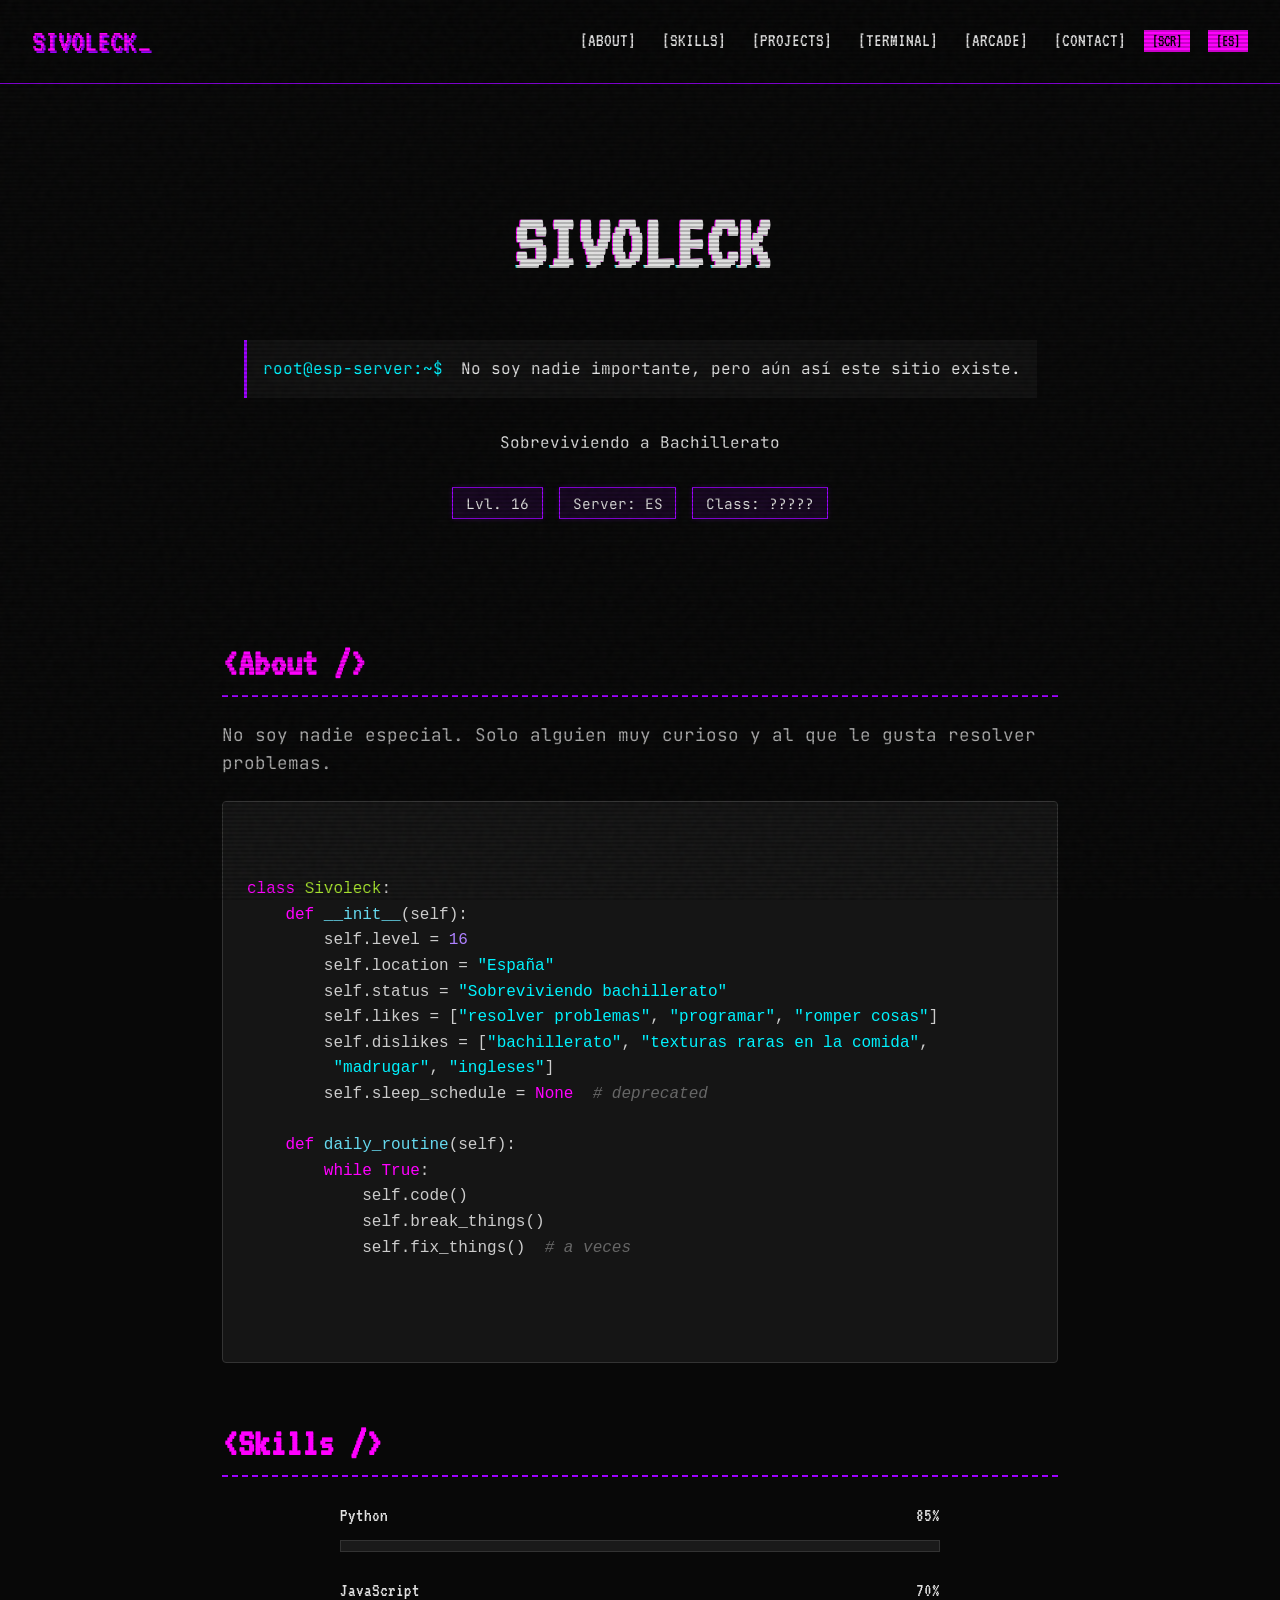
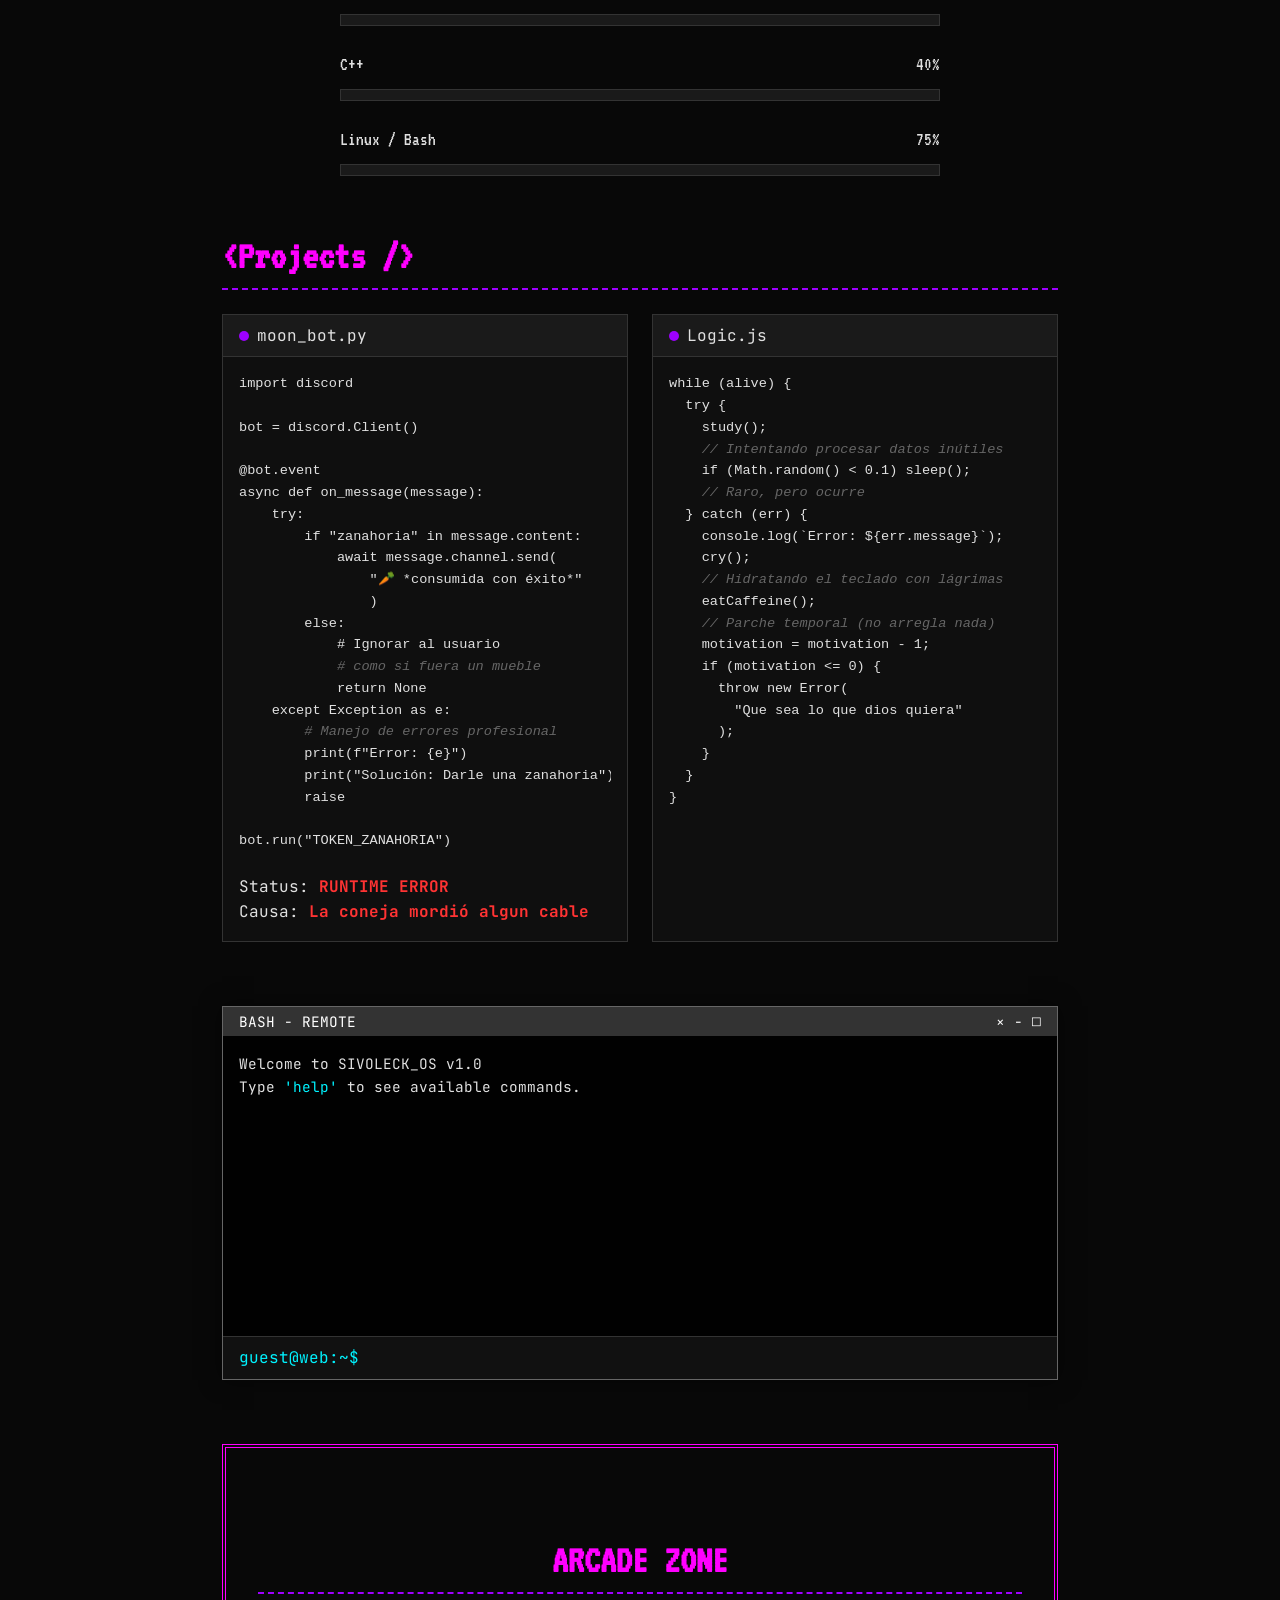
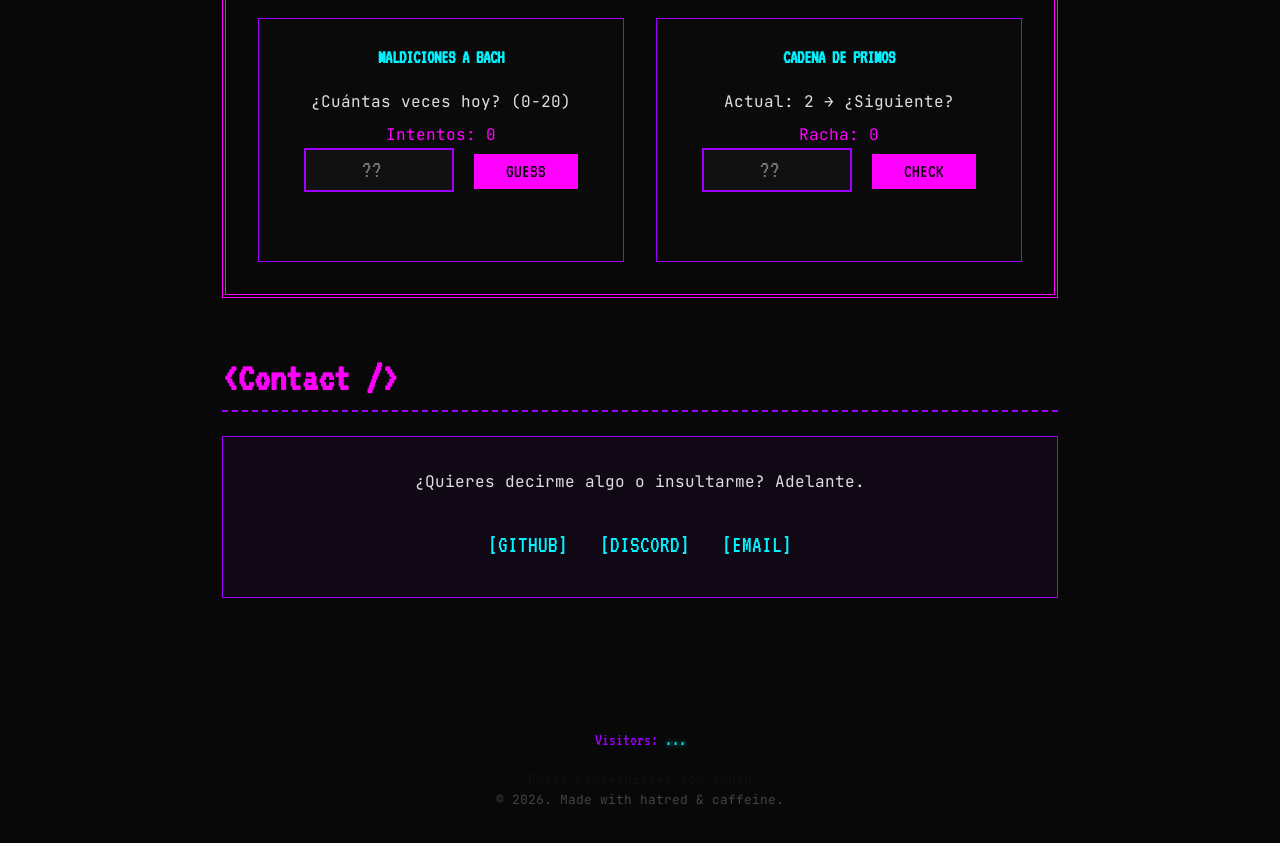
==== commit a132d16c: "feat: improve personal website UI/UX and add visitor counter Summary of changes: - Integrated a live" ====
--- a/index.html
+++ b/index.html
@@ -1,217 +1,281 @@
-<!DOCTYPE html>
-<html lang="es">
-
-<head>
-    <meta charset="UTF-8">
-    <meta name="viewport" content="width=device-width, initial-scale=1.0">
-    <title>Sivoleck | System.Root</title>
-    <!-- Fonts: 'VT323' (Pixel-like terminal) and 'JetBrains Mono' (Code) -->
-    <link rel="preconnect" href="https://fonts.googleapis.com">
-    <link rel="preconnect" href="https://fonts.gstatic.com" crossorigin>
-    <link href="https://fonts.googleapis.com/css2?family=JetBrains+Mono:wght@400;700&family=VT323&display=swap"
-        rel="stylesheet">
-    <link rel="stylesheet" href="style.css">
-</head>
-
-<body>
-    <div class="scanlines"></div>
-    <div class="noise"></div>
-
-    <!-- Easter Egg: Matrix Rain Container (Hidden by default) -->
-    <canvas id="matrix-canvas"></canvas>
-
-    <header>
-        <div class="logo" id="alias-trigger">SIVOLECK</div>
-        <nav>
-            <a href="#about-section" data-i18n="nav.about">[ABOUT]</a>
-            <a href="#projects-section" data-i18n="nav.projects">[PROJECTS]</a>
-            <a href="#terminal-section" data-i18n="nav.terminal">[TERMINAL]</a>
-            <a href="#arcade-section" data-i18n="nav.arcade">[ARCADE]</a>
-            <button id="lang-toggle" class="btn-retro"
-                style="padding: 0.2rem 0.5rem; font-size: 1rem; margin-left: 1rem;">[ES]</button>
-        </nav>
-    </header>
-
-    <main class="container">
-        <!-- HERO SECTION -->
-        <section class="hero">
-            <h1 class="glitch-title" data-text="SIVOLECK">SIVOLECK</h1>
-            <!-- El alias cambiará con triple click -->
-
-            <div class="console-box">
-                <span class="prompt">root@esp-server:~$</span>
-                <span class="typing-text" data-i18n="hero.typing">No soy nadie importante, pero aún así este sitio
-                    existe.</span>
-            </div>
-
-            <p class="subtitle" data-i18n="hero.subtitle">Sobreviviendo a Bachillerato</p>
-
-            <div class="status-badges">
-                <span class="badge">Lvl. 16</span>
-                <span class="badge">Server: ES</span>
-                <span class="badge">Class: ?????</span>
-            </div>
-        </section>
-
-        <!-- ABOUT ME (Python Style) -->
-        <section id="about-section" class="about">
-            <h2 class="section-title">&lt;About /&gt;</h2>
-            <p class="intro-text" data-i18n="about.intro">No soy nadie especial. Solo alguien muy curioso y al que le
-                gusta resolver problemas.
-            </p>
-            <div class="code-block">
-                <pre>
-<span class="keyword">class</span> <span class="class-name">Sivoleck</span>:
-    <span class="keyword">def</span> <span class="function">__init__</span>(self):
-        self.level = <span class="number">16</span>
-        self.location = <span class="string">"España"</span>
-        self.status = <span class="string">"Sobreviviendo bachillerato"</span>
-        self.likes = [<span class="string">"resolver problemas"</span>, <span class="string">"programar"</span>, <span class="string">"romper cosas"</span>]
-        self.dislikes = [<span class="string">"bachillerato"</span>, <span class="string">"texturas raras en la comida"</span>,
-         <span class="string">"madrugar"</span>, <span class="string">"ingleses"</span>]
-        self.sleep_schedule = <span class="keyword">None</span>  <span class="comment" data-i18n="code.comment.deprecated"># deprecated</span>
-
-    <span class="keyword">def</span> <span class="function">daily_routine</span>(self):
-        <span class="keyword">while</span> <span class="keyword">True</span>:
-            self.code()
-            self.break_things()
-            self.fix_things()  <span class="comment" data-i18n="code.comment.sometimes"># a veces</span>
-                </pre>
-            </div>
-        </section>
-
-        <!-- PROJECTS & SNIPPETS -->
-        <section id="projects-section" class="projects">
-            <h2 class="section-title">&lt;Projects /&gt;</h2>
-            <div class="grid">
-                <!-- Card 1: Bot Discord -->
-                <div class="card">
-                    <div class="card-header">
-                        <span class="dot"></span>
-                        <span class="title">moon_bot.py</span>
-                    </div>
-                    <div class="card-body">
-                        <pre>
-import discord
-
-bot = discord.Client()
-
-@bot.event
-async def on_message(message):
-    try:
-        if "zanahoria" in message.content:
-            await message.channel.send(
-                "🥕 *consumida con éxito*"
-                )
-        else:
-            <span class="comment" data-i18n="code.comment.ignore"></span># Ignorar al usuario</span>
-            <span class="comment" data-i18n="code.comment.furniture"># como si fuera un mueble</span>
-            return None
-    except Exception as e:
-        <span class="comment" data-i18n="code.comment.error_handling"># Manejo de errores profesional</span>
-        print(f"Error: {e}")
-        print("Solución: Darle una zanahoria")
-        raise
-
-bot.run("TOKEN_ZANAHORIA")
-                        </pre>
-                        <p>Status: <span class="error">RUNTIME ERROR</span></p>
-                        <p data-i18n="projects.card1.error">Causa: <span class="error">La coneja mordió algun
-                                cable</span></p>
-                    </div>
-                </div>
-
-                <!-- Card 2: Code Snippet Absurdo -->
-                <div class="card">
-                    <div class="card-header">
-                        <span class="dot"></span>
-                        <span class="title">Logic.js</span>
-                    </div>
-                    <div class="card-body">
-                        <pre>
-while (alive) {
-  try {
-    study();
-    <span class="comment" data-i18n="code.comment.useless">// Intentando procesar datos inútiles</span>   
-    if (Math.random() < 0.1) sleep();
-    <span class="comment" data-i18n="code.comment.rare">// Raro, pero ocurre</span>
-  } catch (err) {
-    console.log(`Error: ${err.message}`);
-    cry();
-    <span class="comment" data-i18n="code.comment.tears">// Hidratando el teclado con lágrimas</span>
-    eatCaffeine();
-    <span class="comment" data-i18n="code.comment.patch">// Parche temporal (no arregla nada)</span>
-    motivation = motivation - 1; 
-    if (motivation <= 0) {
-      throw new Error(
-        "Que sea lo que dios quiera"
-      );
-    }
-  }
-}
-                        </pre>
-                    </div>
-                </div>
-            </div>
-        </section>
-
-        <!-- INTERACTIVE TERMINAL -->
-        <section id="terminal-section" class="terminal-wrapper">
-            <div class="terminal-header">
-                <span>BASH - REMOTE</span>
-                <div class="controls">× − □</div>
-            </div>
-            <div class="terminal-body" id="terminal-output">
-                <p data-i18n="terminal.welcome">Welcome to SIVOLECK_OS v1.0</p>
-                <p><span data-i18n="terminal.type">Type</span> <span class="highlight">'help'</span> <span
-                        data-i18n="terminal.forhelp">to see available commands.</span></p>
-                <!-- Output dinámico aquí -->
-            </div>
-            <div class="input-line">
-                <span class="prompt">guest@web:~$</span>
-                <input type="text" id="terminal-input" autocomplete="off">
-            </div>
-        </section>
-
-        <!-- ARCADE ZONE (2 Modules) -->
-        <section id="arcade-section" class="arcade-zone">
-            <h2 class="section-title pixel-font">ARCADE ZONE</h2>
-            <div class="arcade-grid">
-                <!-- Game 1: Guess the Number -->
-                <div class="game-module">
-                    <h3 data-i18n="arcade.game1.title">MALDICIONES A BACH</h3>
-                    <p class="game-sub" data-i18n="arcade.game1.subtitle">¿Cuántas veces hoy? (0-20)</p>
-                    <p class="score-display"><span data-i18n="arcade.attempts">Intentos:</span> <span
-                            id="prime-counter">0</span></p>
-                    <input type="number" id="guess-input" placeholder="??">
-                    <button id="guess-btn" class="btn-retro" data-i18n="arcade.guess">GUESS</button>
-                    <div id="game-feedback" class="feedback-msg"></div>
-                </div>
-
-                <!-- Game 2: Prime Chain -->
-                <div class="game-module">
-                    <h3 data-i18n="arcade.game2.title">CADENA DE PRIMOS</h3>
-                    <p class="game-sub"><span data-i18n="arcade.current">Actual:</span> <span
-                            id="current-prime">2</span> → <span data-i18n="arcade.next">¿Siguiente?</span></p>
-                    <p class="score-display"><span data-i18n="arcade.streak">Racha:</span> <span
-                            id="prime-streak">0</span></p>
-                    <input type="number" id="prime-input" placeholder="??">
-                    <button id="prime-btn" class="btn-retro">CHECK</button>
-                    <div id="prime-feedback" class="feedback-msg"></div>
-                </div>
-            </div>
-        </section>
-
-    </main>
-
-    <footer>
-        <p class="hidden-msg" data-i18n="footer.truth">Press Ctrl+Shift+X for truth</p>
-        <p>© 2026. <span data-i18n="footer.credits">Made with hatred & caffeine.</span></p>
-    </footer>
-
-    <!-- Audio Effects (Optional sources needed, using placeholders or JS generation) -->
-
-    <script src="script.js"></script>
-</body>
-
-</html>
+<!DOCTYPE html>
+<html lang="es">
+
+<head>
+    <meta charset="UTF-8">
+    <meta name="viewport" content="width=device-width, initial-scale=1.0">
+    <title>Sivoleck | System.Root</title>
+    <!-- Fonts: 'VT323' (Pixel-like terminal) and 'JetBrains Mono' (Code) -->
+    <link rel="preconnect" href="https://fonts.googleapis.com">
+    <link rel="preconnect" href="https://fonts.gstatic.com" crossorigin>
+    <link href="https://fonts.googleapis.com/css2?family=JetBrains+Mono:wght@400;700&family=VT323&display=swap"
+        rel="stylesheet">
+    <link rel="stylesheet" href="style.css">
+</head>
+
+<body>
+    <div class="scanlines"></div>
+    <div class="noise"></div>
+
+    <!-- Easter Egg: Matrix Rain Container (Hidden by default) -->
+    <canvas id="matrix-canvas"></canvas>
+
+    <header>
+        <div class="logo" id="alias-trigger">SIVOLECK<span class="cursor">_</span></div>
+        <nav>
+            <a href="#about-section" data-i18n="nav.about">[ABOUT]</a>
+            <a href="#skills-section" data-i18n="nav.skills">[SKILLS]</a>
+            <a href="#projects-section" data-i18n="nav.projects">[PROJECTS]</a>
+            <a href="#terminal-section" data-i18n="nav.terminal">[TERMINAL]</a>
+            <a href="#arcade-section" data-i18n="nav.arcade">[ARCADE]</a>
+            <a href="#contact-section" data-i18n="nav.contact">[CONTACT]</a>
+            <button id="scanline-toggle" class="btn-retro"
+                style="padding: 0.2rem 0.5rem; font-size: 1rem; margin-left: 0.5rem;" title="Toggle Scanlines">[SCR]</button>
+            <button id="lang-toggle" class="btn-retro"
+                style="padding: 0.2rem 0.5rem; font-size: 1rem; margin-left: 0.5rem;">[ES]</button>
+        </nav>
+    </header>
+
+    <main class="container">
+        <!-- HERO SECTION -->
+        <section class="hero">
+            <h1 class="glitch-title" data-text="SIVOLECK">SIVOLECK</h1>
+            <!-- El alias cambiará con triple click -->
+
+            <div class="console-box">
+                <span class="prompt">root@esp-server:~$</span>
+                <span class="typing-text" data-i18n="hero.typing">No soy nadie importante, pero aún así este sitio
+                    existe.</span>
+            </div>
+
+            <p class="subtitle" data-i18n="hero.subtitle">Sobreviviendo a Bachillerato</p>
+
+            <div class="status-badges">
+                <span class="badge">Lvl. 16</span>
+                <span class="badge">Server: ES</span>
+                <span class="badge">Class: ?????</span>
+            </div>
+        </section>
+
+        <!-- ABOUT ME (Python Style) -->
+        <section id="about-section" class="about">
+            <h2 class="section-title">&lt;About /&gt;</h2>
+            <p class="intro-text" data-i18n="about.intro">No soy nadie especial. Solo alguien muy curioso y al que le
+                gusta resolver problemas.
+            </p>
+            <div class="code-block">
+                <pre>
+<span class="keyword">class</span> <span class="class-name">Sivoleck</span>:
+    <span class="keyword">def</span> <span class="function">__init__</span>(self):
+        self.level = <span class="number">16</span>
+        self.location = <span class="string">"España"</span>
+        self.status = <span class="string">"Sobreviviendo bachillerato"</span>
+        self.likes = [<span class="string">"resolver problemas"</span>, <span class="string">"programar"</span>, <span class="string">"romper cosas"</span>]
+        self.dislikes = [<span class="string">"bachillerato"</span>, <span class="string">"texturas raras en la comida"</span>,
+         <span class="string">"madrugar"</span>, <span class="string">"ingleses"</span>]
+        self.sleep_schedule = <span class="keyword">None</span>  <span class="comment" data-i18n="code.comment.deprecated"># deprecated</span>
+
+    <span class="keyword">def</span> <span class="function">daily_routine</span>(self):
+        <span class="keyword">while</span> <span class="keyword">True</span>:
+            self.code()
+            self.break_things()
+            self.fix_things()  <span class="comment" data-i18n="code.comment.sometimes"># a veces</span>
+                </pre>
+            </div>
+        </section>
+
+        <!-- SKILLS SECTION (Retro Style) -->
+        <section id="skills-section" class="skills">
+            <h2 class="section-title">&lt;Skills /&gt;</h2>
+            <div class="skills-container">
+                <div class="skill-item">
+                    <div class="skill-info">
+                        <span class="skill-name">Python</span>
+                        <span class="skill-percentage">85%</span>
+                    </div>
+                    <div class="skill-bar">
+                        <div class="skill-progress" data-width="85%"></div>
+                    </div>
+                </div>
+                <div class="skill-item">
+                    <div class="skill-info">
+                        <span class="skill-name">JavaScript</span>
+                        <span class="skill-percentage">70%</span>
+                    </div>
+                    <div class="skill-bar">
+                        <div class="skill-progress" data-width="70%"></div>
+                    </div>
+                </div>
+                <div class="skill-item">
+                    <div class="skill-info">
+                        <span class="skill-name">C++</span>
+                        <span class="skill-percentage">40%</span>
+                    </div>
+                    <div class="skill-bar">
+                        <div class="skill-progress" data-width="40%"></div>
+                    </div>
+                </div>
+                <div class="skill-item">
+                    <div class="skill-info">
+                        <span class="skill-name">Linux / Bash</span>
+                        <span class="skill-percentage">75%</span>
+                    </div>
+                    <div class="skill-bar">
+                        <div class="skill-progress" data-width="75%"></div>
+                    </div>
+                </div>
+            </div>
+        </section>
+
+        <!-- PROJECTS & SNIPPETS -->
+        <section id="projects-section" class="projects">
+            <h2 class="section-title">&lt;Projects /&gt;</h2>
+            <div class="grid">
+                <!-- Card 1: Bot Discord -->
+                <div class="card">
+                    <div class="card-header">
+                        <span class="dot"></span>
+                        <span class="title">moon_bot.py</span>
+                    </div>
+                    <div class="card-body">
+                        <pre>
+import discord
+
+bot = discord.Client()
+
+@bot.event
+async def on_message(message):
+    try:
+        if "zanahoria" in message.content:
+            await message.channel.send(
+                "🥕 *consumida con éxito*"
+                )
+        else:
+            <span class="comment" data-i18n="code.comment.ignore"></span># Ignorar al usuario</span>
+            <span class="comment" data-i18n="code.comment.furniture"># como si fuera un mueble</span>
+            return None
+    except Exception as e:
+        <span class="comment" data-i18n="code.comment.error_handling"># Manejo de errores profesional</span>
+        print(f"Error: {e}")
+        print("Solución: Darle una zanahoria")
+        raise
+
+bot.run("TOKEN_ZANAHORIA")
+                        </pre>
+                        <p>Status: <span class="error">RUNTIME ERROR</span></p>
+                        <p data-i18n="projects.card1.error">Causa: <span class="error">La coneja mordió algun
+                                cable</span></p>
+                    </div>
+                </div>
+
+                <!-- Card 2: Code Snippet Absurdo -->
+                <div class="card">
+                    <div class="card-header">
+                        <span class="dot"></span>
+                        <span class="title">Logic.js</span>
+                    </div>
+                    <div class="card-body">
+                        <pre>
+while (alive) {
+  try {
+    study();
+    <span class="comment" data-i18n="code.comment.useless">// Intentando procesar datos inútiles</span>
+    if (Math.random() < 0.1) sleep();
+    <span class="comment" data-i18n="code.comment.rare">// Raro, pero ocurre</span>
+  } catch (err) {
+    console.log(`Error: ${err.message}`);
+    cry();
+    <span class="comment" data-i18n="code.comment.tears">// Hidratando el teclado con lágrimas</span>
+    eatCaffeine();
+    <span class="comment" data-i18n="code.comment.patch">// Parche temporal (no arregla nada)</span>
+    motivation = motivation - 1;
+    if (motivation <= 0) {
+      throw new Error(
+        "Que sea lo que dios quiera"
+      );
+    }
+  }
+}
+                        </pre>
+                    </div>
+                </div>
+            </div>
+        </section>
+
+        <!-- INTERACTIVE TERMINAL -->
+        <section id="terminal-section" class="terminal-wrapper">
+            <div class="terminal-header">
+                <span>BASH - REMOTE</span>
+                <div class="controls">× − □</div>
+            </div>
+            <div class="terminal-body" id="terminal-output">
+                <p data-i18n="terminal.welcome">Welcome to SIVOLECK_OS v1.0</p>
+                <p><span data-i18n="terminal.type">Type</span> <span class="highlight">'help'</span> <span
+                        data-i18n="terminal.forhelp">to see available commands.</span></p>
+                <!-- Output dinámico aquí -->
+            </div>
+            <div class="input-line">
+                <span class="prompt">guest@web:~$</span>
+                <input type="text" id="terminal-input" autocomplete="off">
+            </div>
+        </section>
+
+        <!-- ARCADE ZONE (2 Modules) -->
+        <section id="arcade-section" class="arcade-zone">
+            <h2 class="section-title pixel-font">ARCADE ZONE</h2>
+            <div class="arcade-grid">
+                <!-- Game 1: Guess the Number -->
+                <div class="game-module">
+                    <h3 data-i18n="arcade.game1.title">MALDICIONES A BACH</h3>
+                    <p class="game-sub" data-i18n="arcade.game1.subtitle">¿Cuántas veces hoy? (0-20)</p>
+                    <p class="score-display"><span data-i18n="arcade.attempts">Intentos:</span> <span
+                            id="prime-counter">0</span></p>
+                    <input type="number" id="guess-input" placeholder="??">
+                    <button id="guess-btn" class="btn-retro" data-i18n="arcade.guess">GUESS</button>
+                    <div id="game-feedback" class="feedback-msg"></div>
+                </div>
+
+                <!-- Game 2: Prime Chain -->
+                <div class="game-module">
+                    <h3 data-i18n="arcade.game2.title">CADENA DE PRIMOS</h3>
+                    <p class="game-sub"><span data-i18n="arcade.current">Actual:</span> <span
+                            id="current-prime">2</span> → <span data-i18n="arcade.next">¿Siguiente?</span></p>
+                    <p class="score-display"><span data-i18n="arcade.streak">Racha:</span> <span
+                            id="prime-streak">0</span></p>
+                    <input type="number" id="prime-input" placeholder="??">
+                    <button id="prime-btn" class="btn-retro">CHECK</button>
+                    <div id="prime-feedback" class="feedback-msg"></div>
+                </div>
+            </div>
+        </section>
+
+        <!-- CONTACT SECTION -->
+        <section id="contact-section" class="contact">
+            <h2 class="section-title">&lt;Contact /&gt;</h2>
+            <div class="contact-box">
+                <p data-i18n="contact.intro">¿Quieres decirme algo o insultarme? Adelante.</p>
+                <div class="contact-links">
+                    <a href="https://github.com/sivoleck" target="_blank" class="contact-link">[GITHUB]</a>
+                    <a href="https://discord.com/users/sivolc01" target="_blank" class="contact-link">[DISCORD]</a>
+                    <a href="mailto:sivoleck@example.com" class="contact-link">[EMAIL]</a>
+                </div>
+            </div>
+        </section>
+
+    </main>
+
+    <footer>
+        <div class="footer-stats">
+            <span class="visitor-counter" data-i18n="footer.visitors">Visitors:</span>
+            <span id="visit-count">...</span>
+        </div>
+        <p class="hidden-msg" data-i18n="footer.truth">Press Ctrl+Shift+X for truth</p>
+        <p>© 2026. <span data-i18n="footer.credits">Made with hatred & caffeine.</span></p>
+    </footer>
+
+    <!-- Audio Effects (Optional sources needed, using placeholders or JS generation) -->
+
+    <script src="script.js"></script>
+</body>
+
+</html>
--- a/style.css
+++ b/style.css
@@ -1,561 +1,700 @@
-:root {
-    --bg-color: #080808;
-    --text-primary: #e0e0e0;
-    --neon-violet: #9d00ff;
-    --neon-magenta: #ff00ff;
-    --neon-cyan: #00f3ff;
-    --error-red: #ff3333;
-    --matrix-green: #0f0;
-
-    --font-heading: 'VT323', monospace;
-    --font-code: 'JetBrains Mono', monospace;
-}
-
-* {
-    margin: 0;
-    padding: 0;
-    box-sizing: border-box;
-}
-
-body {
-    background-color: var(--bg-color);
-    color: var(--text-primary);
-    font-family: var(--font-code);
-    line-height: 1.6;
-    overflow-x: hidden;
-    position: relative;
-    font-size: 16px;
-}
-
-/* --- CRT & NOISE EFFECTS --- */
-.scanlines {
-    position: fixed;
-    top: 0;
-    left: 0;
-    width: 100vw;
-    height: 100vh;
-    background: linear-gradient(to bottom,
-            rgba(255, 255, 255, 0),
-            rgba(255, 255, 255, 0) 50%,
-            rgba(0, 0, 0, 0.2) 50%,
-            rgba(0, 0, 0, 0.2));
-    background-size: 100% 4px;
-    pointer-events: none;
-    z-index: 100;
-}
-
-.noise {
-    position: fixed;
-    top: 0;
-    left: 0;
-    width: 100%;
-    height: 100%;
-    pointer-events: none;
-    opacity: 0.03;
-    z-index: 99;
-    background-image: url("data:image/svg+xml,%3Csvg viewBox='0 0 200 200' xmlns='http://www.w3.org/2000/svg'%3E%3Cfilter id='noiseFilter'%3E%3CfeTurbulence type='fractalNoise' baseFrequency='0.65' numOctaves='3' stitchTiles='stitch'/%3E%3C/filter%3E%3Crect width='100%25' height='100%25' filter='url(%23noiseFilter)'/%3E%3C/svg%3E");
-}
-
-/* Glitch mode (activated by terminal command) */
-.glitch-mode {
-    animation: glitch-screen 0.1s infinite;
-}
-
-@keyframes glitch-screen {
-    0% {
-        transform: translate(0);
-        filter: hue-rotate(0deg);
-    }
-
-    20% {
-        transform: translate(-2px, 2px);
-        filter: hue-rotate(90deg);
-    }
-
-    40% {
-        transform: translate(2px, -2px);
-        filter: hue-rotate(180deg);
-    }
-
-    60% {
-        transform: translate(-1px, 1px);
-        filter: hue-rotate(270deg);
-    }
-
-    80% {
-        transform: translate(1px, -1px);
-        filter: hue-rotate(360deg);
-    }
-
-    100% {
-        transform: translate(0);
-        filter: hue-rotate(0deg);
-    }
-}
-
-/* --- LAYOUT --- */
-.container {
-    max-width: 900px;
-    margin: 0 auto;
-    padding: 2rem;
-    position: relative;
-    z-index: 10;
-    /* Content is interactable */
-}
-
-/* Ensure overlays don't block clicks */
-.scanlines,
-.noise {
-    pointer-events: none !important;
-}
-
-header {
-    display: flex;
-    justify-content: space-between;
-    align-items: center;
-    padding: 1rem 2rem;
-    border-bottom: 1px solid var(--neon-violet);
-    background: rgba(8, 8, 8, 0.9);
-    position: sticky;
-    top: 0;
-    z-index: 50;
-}
-
-.logo {
-    font-family: var(--font-heading);
-    font-size: 2rem;
-    color: var(--neon-magenta);
-    text-shadow: 2px 2px 0px var(--neon-violet);
-    cursor: pointer;
-    user-select: none;
-}
-
-nav a {
-    color: var(--text-primary);
-    text-decoration: none;
-    font-family: var(--font-heading);
-    font-size: 1.2rem;
-    margin-left: 1rem;
-    transition: color 0.3s;
-}
-
-nav a:hover {
-    color: var(--neon-cyan);
-    text-shadow: 0 0 8px var(--neon-cyan);
-}
-
-/* --- HERO --- */
-.hero {
-    text-align: center;
-    padding: 4rem 0;
-}
-
-.glitch-title {
-    font-family: var(--font-heading);
-    font-size: 5rem;
-    color: var(--text-primary);
-    position: relative;
-    display: inline-block;
-}
-
-/* Simple Glitch Effect */
-.glitch-title::before,
-.glitch-title::after {
-    content: attr(data-text);
-    position: absolute;
-    top: 0;
-    left: 0;
-    width: 100%;
-    height: 100%;
-    background: var(--bg-color);
-}
-
-.glitch-title::before {
-    left: 2px;
-    text-shadow: -1px 0 var(--neon-magenta);
-    clip: rect(24px, 550px, 90px, 0);
-    animation: glitch-anim-2 3s infinite linear alternate-reverse;
-}
-
-.glitch-title::after {
-    left: -2px;
-    text-shadow: -1px 0 var(--neon-cyan);
-    clip: rect(85px, 550px, 140px, 0);
-    animation: glitch-anim 2.5s infinite linear alternate-reverse;
-}
-
-@keyframes glitch-anim {
-    0% {
-        clip: rect(10px, 9999px, 30px, 0);
-    }
-
-    20% {
-        clip: rect(80px, 9999px, 100px, 0);
-    }
-
-    40% {
-        clip: rect(30px, 9999px, 60px, 0);
-    }
-
-    60% {
-        clip: rect(70px, 9999px, 80px, 0);
-    }
-
-    80% {
-        clip: rect(20px, 9999px, 50px, 0);
-    }
-
-    100% {
-        clip: rect(50px, 9999px, 70px, 0);
-    }
-}
-
-@keyframes glitch-anim-2 {
-    0% {
-        clip: rect(60px, 9999px, 90px, 0);
-    }
-
-    20% {
-        clip: rect(10px, 9999px, 40px, 0);
-    }
-
-    40% {
-        clip: rect(50px, 9999px, 80px, 0);
-    }
-
-    60% {
-        clip: rect(20px, 9999px, 30px, 0);
-    }
-
-    80% {
-        clip: rect(90px, 9999px, 100px, 0);
-    }
-
-    100% {
-        clip: rect(30px, 9999px, 60px, 0);
-    }
-}
-
-.console-box {
-    margin: 2rem auto;
-    background: #111;
-    padding: 1rem;
-    border-left: 3px solid var(--neon-violet);
-    width: fit-content;
-    font-family: var(--font-code);
-    text-align: left;
-}
-
-.prompt {
-    color: var(--neon-cyan);
-    margin-right: 0.5rem;
-}
-
-.status-badges {
-    margin-top: 2rem;
-    display: flex;
-    justify-content: center;
-    gap: 1rem;
-    flex-wrap: wrap;
-}
-
-.badge {
-    border: 1px solid var(--neon-violet);
-    padding: 0.2rem 0.8rem;
-    font-size: 0.9rem;
-    background: rgba(157, 0, 255, 0.1);
-    box-shadow: 0 0 5px rgba(157, 0, 255, 0.2);
-}
-
-/* --- SECTIONS --- */
-.section-title {
-    font-family: var(--font-heading);
-    font-size: 2.5rem;
-    color: var(--neon-magenta);
-    margin: 3rem 0 1.5rem;
-    border-bottom: 2px dashed var(--neon-violet);
-}
-
-.code-block {
-    background: #151515;
-    padding: 1.5rem;
-    border-radius: 4px;
-    border: 1px solid #333;
-    font-family: var(--font-code);
-    color: #ccc;
-    overflow-x: auto;
-    white-space: pre;
-    max-width: 100%;
-    -webkit-overflow-scrolling: touch;
-}
-
-.keyword {
-    color: var(--neon-magenta);
-}
-
-.string {
-    color: var(--neon-cyan);
-}
-
-.comment {
-    color: #666;
-    font-style: italic;
-}
-
-.var {
-    color: #ffbd2e;
-}
-
-.class-name {
-    color: #a6e22e;
-}
-
-.function {
-    color: #66d9ef;
-}
-
-.number {
-    color: #ae81ff;
-}
-
-.indent {
-    margin-left: 2rem;
-}
-
-.intro-text {
-    margin-bottom: 1.5rem;
-    font-size: 1.1rem;
-    color: #aaa;
-}
-
-/* --- GRID CARDS --- */
-.grid {
-    display: grid;
-    grid-template-columns: repeat(auto-fit, minmax(280px, 1fr));
-    gap: 1.5rem;
-}
-
-.card {
-    background: #0f0f0f;
-    border: 1px solid #333;
-    transition: all 0.2s;
-}
-
-.card:hover {
-    border-color: var(--neon-cyan);
-    transform: translateY(-2px);
-    box-shadow: 4px 4px 0 var(--neon-cyan);
-}
-
-.card-header {
-    background: #1a1a1a;
-    padding: 0.5rem 1rem;
-    display: flex;
-    align-items: center;
-    gap: 0.5rem;
-    border-bottom: 1px solid #333;
-}
-
-.dot {
-    width: 10px;
-    height: 10px;
-    background: var(--neon-violet);
-    border-radius: 50%;
-}
-
-.card-body {
-    padding: 1rem;
-    overflow-x: auto;
-}
-
-.card-body pre {
-    margin: 0;
-    white-space: pre;
-    overflow-x: auto;
-    font-size: 0.85rem;
-}
-
-.error {
-    color: var(--error-red);
-    font-weight: bold;
-    animation: blink 1s infinite;
-}
-
-/* --- TERMINAL --- */
-.terminal-wrapper {
-    margin-top: 4rem;
-    background: rgba(0, 0, 0, 0.9);
-    border: 1px solid #666;
-    box-shadow: 0 0 20px rgba(0, 0, 0, 0.5);
-}
-
-.terminal-header {
-    background: #333;
-    color: #fff;
-    padding: 0.2rem 1rem;
-    display: flex;
-    justify-content: space-between;
-    font-size: 0.9rem;
-}
-
-.terminal-body {
-    height: 300px;
-    padding: 1rem;
-    overflow-y: auto;
-    font-family: var(--font-code);
-    font-size: 0.9rem;
-}
-
-.highlight {
-    color: var(--neon-cyan);
-}
-
-.input-line {
-    display: flex;
-    padding: 0.5rem 1rem;
-    background: #111;
-    border-top: 1px solid #333;
-}
-
-#terminal-input {
-    background: transparent;
-    border: none;
-    color: var(--text-primary);
-    font-family: var(--font-code);
-    flex: 1;
-    outline: none;
-    caret-color: var(--neon-cyan);
-    /* Make cursor visible */
-}
-
-/* --- ARCADE --- */
-.arcade-zone {
-    text-align: center;
-    margin-top: 4rem;
-    padding: 2rem;
-    border: 4px double var(--neon-magenta);
-}
-
-.arcade-grid {
-    display: grid;
-    grid-template-columns: repeat(auto-fit, minmax(280px, 1fr));
-    gap: 2rem;
-    margin-top: 1.5rem;
-}
-
-.game-module {
-    background: #0a0a0a;
-    border: 1px solid var(--neon-violet);
-    padding: 1.5rem;
-}
-
-.game-module h3 {
-    font-family: var(--font-heading);
-    color: var(--neon-cyan);
-    margin-bottom: 1rem;
-}
-
-.score-display {
-    margin-top: 0.5rem;
-    color: var(--neon-magenta);
-}
-
-#guess-input {
-    background: #111;
-    border: 2px solid var(--neon-violet);
-    color: var(--neon-cyan);
-    padding: 0.5rem;
-    font-family: var(--font-heading);
-    font-size: 1.5rem;
-    width: 150px;
-    text-align: center;
-}
-
-.btn-retro {
-    background: var(--neon-magenta);
-    border: none;
-    color: #000;
-    font-family: var(--font-heading);
-    font-size: 1.2rem;
-    padding: 0.5rem 2rem;
-    cursor: pointer;
-    margin-left: 10px;
-}
-
-.btn-retro:hover {
-    background: var(--neon-cyan);
-    box-shadow: 0 0 10px var(--neon-cyan);
-}
-
-.feedback-msg {
-    margin-top: 1rem;
-    font-family: var(--font-heading);
-    font-size: 1.2rem;
-    min-height: 1.5em;
-}
-
-/* --- MATRIX CANVAS --- */
-#matrix-canvas {
-    position: fixed;
-    top: 0;
-    left: 0;
-    z-index: 1000;
-    /* Top level */
-    display: none;
-    /* Hidden by default */
-}
-
-/* --- ANIMATIONS --- */
-@keyframes blink {
-    50% {
-        opacity: 0;
-    }
-}
-
-footer {
-    text-align: center;
-    margin-top: 4rem;
-    padding: 2rem;
-    color: #444;
-    font-size: 0.8rem;
-}
-
-.hidden-msg {
-    color: #111;
-    transition: color 0.5s;
-}
-
-.hidden-msg:hover {
-    color: #333;
-}
-
-/* Responsive */
-@media (max-width: 600px) {
-    .glitch-title {
-        font-size: 3rem;
-    }
-
-    header {
-        flex-direction: column;
-        gap: 1rem;
-    }
-
-    .code-block {
-        font-size: 0.75rem;
-        padding: 1rem;
-        line-height: 1.4;
-    }
-
-    .card-body {
-        padding: 0.75rem;
-    }
-
-    .card-body pre {
-        font-size: 0.7rem;
-        line-height: 1.3;
-    }
-
-    .container {
-        padding: 1rem;
-    }
-}
+:root {
+    --bg-color: #080808;
+    --text-primary: #e0e0e0;
+    --neon-violet: #9d00ff;
+    --neon-magenta: #ff00ff;
+    --neon-cyan: #00f3ff;
+    --error-red: #ff3333;
+    --matrix-green: #0f0;
+
+    --font-heading: 'VT323', monospace;
+    --font-code: 'JetBrains Mono', monospace;
+}
+
+* {
+    margin: 0;
+    padding: 0;
+    box-sizing: border-box;
+}
+
+body {
+    background-color: var(--bg-color);
+    color: var(--text-primary);
+    font-family: var(--font-code);
+    line-height: 1.6;
+    overflow-x: hidden;
+    position: relative;
+    font-size: 16px;
+
+    /* Scrollbar para Firefox */
+    scrollbar-width: thin;
+    scrollbar-color: #333 #080808;
+}
+
+/* Scrollbar personalizado para Chrome, Edge, Safari */
+::-webkit-scrollbar {
+    width: 10px;
+    height: 10px;
+}
+
+::-webkit-scrollbar-track {
+    background: #080808;
+}
+
+::-webkit-scrollbar-thumb {
+    background: #333;
+    border: 1px solid #1a1a1a;
+    border-radius: 2px;
+}
+
+::-webkit-scrollbar-thumb:hover {
+    background: #444;
+    border-color: var(--neon-violet);
+}
+
+::-webkit-scrollbar-corner {
+    background: #080808;
+}
+
+/* --- CRT & NOISE EFFECTS --- */
+.scanlines {
+    position: fixed;
+    top: 0;
+    left: 0;
+    width: 100vw;
+    height: 100vh;
+    background: linear-gradient(to bottom,
+            rgba(255, 255, 255, 0),
+            rgba(255, 255, 255, 0) 50%,
+            rgba(0, 0, 0, 0.2) 50%,
+            rgba(0, 0, 0, 0.2));
+    background-size: 100% 4px;
+    pointer-events: none;
+    z-index: 100;
+}
+
+.noise {
+    position: fixed;
+    top: 0;
+    left: 0;
+    width: 100%;
+    height: 100%;
+    pointer-events: none;
+    opacity: 0.03;
+    z-index: 99;
+    background-image: url("data:image/svg+xml,%3Csvg viewBox='0 0 200 200' xmlns='http://www.w3.org/2000/svg'%3E%3Cfilter id='noiseFilter'%3E%3CfeTurbulence type='fractalNoise' baseFrequency='0.65' numOctaves='3' stitchTiles='stitch'/%3E%3C/filter%3E%3Crect width='100%25' height='100%25' filter='url(%23noiseFilter)'/%3E%3C/svg%3E");
+}
+
+/* Glitch mode (activated by terminal command) */
+.glitch-mode {
+    animation: glitch-screen 0.1s infinite;
+}
+
+.flicker {
+    animation: crt-flicker 0.15s infinite;
+}
+
+@keyframes crt-flicker {
+    0% { opacity: 0.97; }
+    5% { opacity: 0.95; }
+    10% { opacity: 0.9; }
+    15% { opacity: 0.98; }
+    30% { opacity: 0.95; }
+    50% { opacity: 0.92; }
+    70% { opacity: 0.98; }
+    85% { opacity: 0.94; }
+    90% { opacity: 0.99; }
+    100% { opacity: 0.97; }
+}
+
+@keyframes glitch-screen {
+    0% {
+        transform: translate(0);
+        filter: hue-rotate(0deg);
+    }
+
+    20% {
+        transform: translate(-2px, 2px);
+        filter: hue-rotate(90deg);
+    }
+
+    40% {
+        transform: translate(2px, -2px);
+        filter: hue-rotate(180deg);
+    }
+
+    60% {
+        transform: translate(-1px, 1px);
+        filter: hue-rotate(270deg);
+    }
+
+    80% {
+        transform: translate(1px, -1px);
+        filter: hue-rotate(360deg);
+    }
+
+    100% {
+        transform: translate(0);
+        filter: hue-rotate(0deg);
+    }
+}
+
+/* --- LAYOUT --- */
+.container {
+    max-width: 900px;
+    margin: 0 auto;
+    padding: 2rem;
+    position: relative;
+    z-index: 10;
+    /* Content is interactable */
+}
+
+/* Ensure overlays don't block clicks */
+.scanlines,
+.noise {
+    pointer-events: none !important;
+}
+
+header {
+    display: flex;
+    justify-content: space-between;
+    align-items: center;
+    padding: 1rem 2rem;
+    border-bottom: 1px solid var(--neon-violet);
+    background: rgba(8, 8, 8, 0.9);
+    position: sticky;
+    top: 0;
+    z-index: 50;
+}
+
+.logo {
+    font-family: var(--font-heading);
+    font-size: 2rem;
+    color: var(--neon-magenta);
+    text-shadow: 2px 2px 0px var(--neon-violet);
+    cursor: pointer;
+    user-select: none;
+}
+
+.cursor {
+    animation: blink 1s step-end infinite;
+    margin-left: 2px;
+}
+
+nav a {
+    color: var(--text-primary);
+    text-decoration: none;
+    font-family: var(--font-heading);
+    font-size: 1.2rem;
+    margin-left: 1rem;
+    transition: color 0.3s;
+}
+
+nav a:hover {
+    color: var(--neon-cyan);
+    text-shadow: 0 0 8px var(--neon-cyan);
+}
+
+/* --- HERO --- */
+.hero {
+    text-align: center;
+    padding: 4rem 0;
+}
+
+.glitch-title {
+    font-family: var(--font-heading);
+    font-size: 5rem;
+    color: var(--text-primary);
+    position: relative;
+    display: inline-block;
+}
+
+/* Simple Glitch Effect */
+.glitch-title::before,
+.glitch-title::after {
+    content: attr(data-text);
+    position: absolute;
+    top: 0;
+    left: 0;
+    width: 100%;
+    height: 100%;
+    background: var(--bg-color);
+}
+
+.glitch-title::before {
+    left: 2px;
+    text-shadow: -1px 0 var(--neon-magenta);
+    clip: rect(24px, 550px, 90px, 0);
+    animation: glitch-anim-2 3s infinite linear alternate-reverse;
+}
+
+.glitch-title::after {
+    left: -2px;
+    text-shadow: -1px 0 var(--neon-cyan);
+    clip: rect(85px, 550px, 140px, 0);
+    animation: glitch-anim 2.5s infinite linear alternate-reverse;
+}
+
+@keyframes glitch-anim {
+    0% {
+        clip: rect(10px, 9999px, 30px, 0);
+    }
+
+    20% {
+        clip: rect(80px, 9999px, 100px, 0);
+    }
+
+    40% {
+        clip: rect(30px, 9999px, 60px, 0);
+    }
+
+    60% {
+        clip: rect(70px, 9999px, 80px, 0);
+    }
+
+    80% {
+        clip: rect(20px, 9999px, 50px, 0);
+    }
+
+    100% {
+        clip: rect(50px, 9999px, 70px, 0);
+    }
+}
+
+@keyframes glitch-anim-2 {
+    0% {
+        clip: rect(60px, 9999px, 90px, 0);
+    }
+
+    20% {
+        clip: rect(10px, 9999px, 40px, 0);
+    }
+
+    40% {
+        clip: rect(50px, 9999px, 80px, 0);
+    }
+
+    60% {
+        clip: rect(20px, 9999px, 30px, 0);
+    }
+
+    80% {
+        clip: rect(90px, 9999px, 100px, 0);
+    }
+
+    100% {
+        clip: rect(30px, 9999px, 60px, 0);
+    }
+}
+
+.console-box {
+    margin: 2rem auto;
+    background: #111;
+    padding: 1rem;
+    border-left: 3px solid var(--neon-violet);
+    width: fit-content;
+    font-family: var(--font-code);
+    text-align: left;
+}
+
+.prompt {
+    color: var(--neon-cyan);
+    margin-right: 0.5rem;
+}
+
+.status-badges {
+    margin-top: 2rem;
+    display: flex;
+    justify-content: center;
+    gap: 1rem;
+    flex-wrap: wrap;
+}
+
+.badge {
+    border: 1px solid var(--neon-violet);
+    padding: 0.2rem 0.8rem;
+    font-size: 0.9rem;
+    background: rgba(157, 0, 255, 0.1);
+    box-shadow: 0 0 5px rgba(157, 0, 255, 0.2);
+}
+
+/* --- SECTIONS --- */
+.section-title {
+    font-family: var(--font-heading);
+    font-size: 2.5rem;
+    color: var(--neon-magenta);
+    margin: 3rem 0 1.5rem;
+    border-bottom: 2px dashed var(--neon-violet);
+}
+
+.code-block {
+    background: #151515;
+    padding: 1.5rem;
+    border-radius: 4px;
+    border: 1px solid #333;
+    font-family: var(--font-code);
+    color: #ccc;
+    overflow-x: auto;
+    white-space: pre;
+    max-width: 100%;
+    -webkit-overflow-scrolling: touch;
+}
+
+.keyword {
+    color: var(--neon-magenta);
+}
+
+.string {
+    color: var(--neon-cyan);
+}
+
+.comment {
+    color: #666;
+    font-style: italic;
+}
+
+.var {
+    color: #ffbd2e;
+}
+
+.class-name {
+    color: #a6e22e;
+}
+
+.function {
+    color: #66d9ef;
+}
+
+.number {
+    color: #ae81ff;
+}
+
+.indent {
+    margin-left: 2rem;
+}
+
+.intro-text {
+    margin-bottom: 1.5rem;
+    font-size: 1.1rem;
+    color: #aaa;
+}
+
+/* --- SKILLS --- */
+.skills-container {
+    display: flex;
+    flex-direction: column;
+    gap: 1.5rem;
+    max-width: 600px;
+    margin: 0 auto;
+}
+
+.skill-info {
+    display: flex;
+    justify-content: space-between;
+    margin-bottom: 0.5rem;
+    font-family: var(--font-heading);
+    font-size: 1.2rem;
+}
+
+.skill-bar {
+    height: 12px;
+    background: #1a1a1a;
+    border: 1px solid #333;
+    position: relative;
+    overflow: hidden;
+}
+
+.skill-progress {
+    height: 100%;
+    background: var(--neon-cyan);
+    box-shadow: 0 0 10px var(--neon-cyan);
+    transition: width 1.5s cubic-bezier(0.1, 0, 0.3, 1);
+    width: 0; /* Initialized by JS */
+}
+
+/* --- CONTACT --- */
+.contact-box {
+    text-align: center;
+    padding: 2rem;
+    background: rgba(157, 0, 255, 0.05);
+    border: 1px solid var(--neon-violet);
+}
+
+.contact-links {
+    margin-top: 2rem;
+    display: flex;
+    justify-content: center;
+    gap: 2rem;
+    flex-wrap: wrap;
+}
+
+.contact-link {
+    color: var(--neon-cyan);
+    text-decoration: none;
+    font-family: var(--font-heading);
+    font-size: 1.5rem;
+    transition: all 0.3s;
+}
+
+.contact-link:hover {
+    color: var(--neon-magenta);
+    text-shadow: 0 0 8px var(--neon-magenta);
+    transform: scale(1.1);
+}
+
+/* --- GRID CARDS --- */
+.grid {
+    display: grid;
+    grid-template-columns: repeat(auto-fit, minmax(280px, 1fr));
+    gap: 1.5rem;
+}
+
+.card {
+    background: #0f0f0f;
+    border: 1px solid #333;
+    transition: all 0.2s;
+}
+
+.card:hover {
+    border-color: var(--neon-cyan);
+    transform: translateY(-2px);
+    box-shadow: 4px 4px 0 var(--neon-cyan);
+}
+
+.card-header {
+    background: #1a1a1a;
+    padding: 0.5rem 1rem;
+    display: flex;
+    align-items: center;
+    gap: 0.5rem;
+    border-bottom: 1px solid #333;
+}
+
+.dot {
+    width: 10px;
+    height: 10px;
+    background: var(--neon-violet);
+    border-radius: 50%;
+}
+
+.card-body {
+    padding: 1rem;
+    overflow-x: auto;
+}
+
+.card-body pre {
+    margin: 0;
+    white-space: pre;
+    overflow-x: auto;
+    font-size: 0.85rem;
+}
+
+.error {
+    color: var(--error-red);
+    font-weight: bold;
+    animation: blink 1s infinite;
+}
+
+/* --- TERMINAL --- */
+.terminal-wrapper {
+    margin-top: 4rem;
+    background: rgba(0, 0, 0, 0.9);
+    border: 1px solid #666;
+    box-shadow: 0 0 20px rgba(0, 0, 0, 0.5);
+}
+
+.terminal-header {
+    background: #333;
+    color: #fff;
+    padding: 0.2rem 1rem;
+    display: flex;
+    justify-content: space-between;
+    font-size: 0.9rem;
+}
+
+.terminal-body {
+    height: 300px;
+    padding: 1rem;
+    overflow-y: auto;
+    font-family: var(--font-code);
+    font-size: 0.9rem;
+}
+
+.highlight {
+    color: var(--neon-cyan);
+}
+
+.input-line {
+    display: flex;
+    padding: 0.5rem 1rem;
+    background: #111;
+    border-top: 1px solid #333;
+}
+
+#terminal-input {
+    background: transparent;
+    border: none;
+    color: var(--text-primary);
+    font-family: var(--font-code);
+    flex: 1;
+    outline: none;
+    caret-color: var(--neon-cyan);
+    /* Make cursor visible */
+}
+
+/* --- ARCADE --- */
+.arcade-zone {
+    text-align: center;
+    margin-top: 4rem;
+    padding: 2rem;
+    border: 4px double var(--neon-magenta);
+}
+
+.arcade-grid {
+    display: grid;
+    grid-template-columns: repeat(auto-fit, minmax(280px, 1fr));
+    gap: 2rem;
+    margin-top: 1.5rem;
+}
+
+.game-module {
+    background: #0a0a0a;
+    border: 1px solid var(--neon-violet);
+    padding: 1.5rem;
+}
+
+.game-module h3 {
+    font-family: var(--font-heading);
+    color: var(--neon-cyan);
+    margin-bottom: 1rem;
+}
+
+.score-display {
+    margin-top: 0.5rem;
+    color: var(--neon-magenta);
+}
+
+#guess-input,
+#prime-input {
+    background: #111;
+    border: 2px solid var(--neon-violet);
+    color: var(--neon-cyan);
+    padding: 0.5rem;
+    font-family: var(--font-heading);
+    font-size: 1.5rem;
+    width: 150px;
+    text-align: center;
+}
+
+.btn-retro {
+    background: var(--neon-magenta);
+    border: none;
+    color: #000;
+    font-family: var(--font-heading);
+    font-size: 1.2rem;
+    padding: 0.5rem 2rem;
+    cursor: pointer;
+    margin-left: 10px;
+}
+
+.btn-retro:hover {
+    background: var(--neon-cyan);
+    box-shadow: 0 0 10px var(--neon-cyan);
+}
+
+.feedback-msg {
+    margin-top: 1rem;
+    font-family: var(--font-heading);
+    font-size: 1.2rem;
+    min-height: 1.5em;
+}
+
+/* --- MATRIX CANVAS --- */
+#matrix-canvas {
+    position: fixed;
+    top: 0;
+    left: 0;
+    z-index: 1000;
+    /* Top level */
+    display: none;
+    /* Hidden by default */
+}
+
+/* --- ANIMATIONS --- */
+@keyframes blink {
+    50% {
+        opacity: 0;
+    }
+}
+
+footer {
+    text-align: center;
+    margin-top: 4rem;
+    padding: 2rem;
+    color: #444;
+    font-size: 0.8rem;
+}
+
+.footer-stats {
+    margin-bottom: 1rem;
+    font-family: var(--font-heading);
+    font-size: 1.1rem;
+    color: var(--neon-violet);
+}
+
+#visit-count {
+    color: var(--neon-cyan);
+    text-shadow: 0 0 5px var(--neon-cyan);
+}
+
+.hidden-msg {
+    color: #111;
+    transition: color 0.5s;
+}
+
+.hidden-msg:hover {
+    color: #333;
+}
+
+/* Responsive */
+@media (max-width: 600px) {
+    .glitch-title {
+        font-size: 3rem;
+    }
+
+    header {
+        flex-direction: column;
+        gap: 1rem;
+    }
+
+    .code-block {
+        font-size: 0.75rem;
+        padding: 1rem;
+        line-height: 1.4;
+    }
+
+    .card-body {
+        padding: 0.75rem;
+    }
+
+    .card-body pre {
+        font-size: 0.7rem;
+        line-height: 1.3;
+    }
+
+    .container {
+        padding: 1rem;
+    }
+
+    .contact-links {
+        gap: 1rem;
+    }
+
+    .contact-link {
+        font-size: 1.2rem;
+    }
+
+    .skills-container {
+        padding: 0 1rem;
+    }
+}
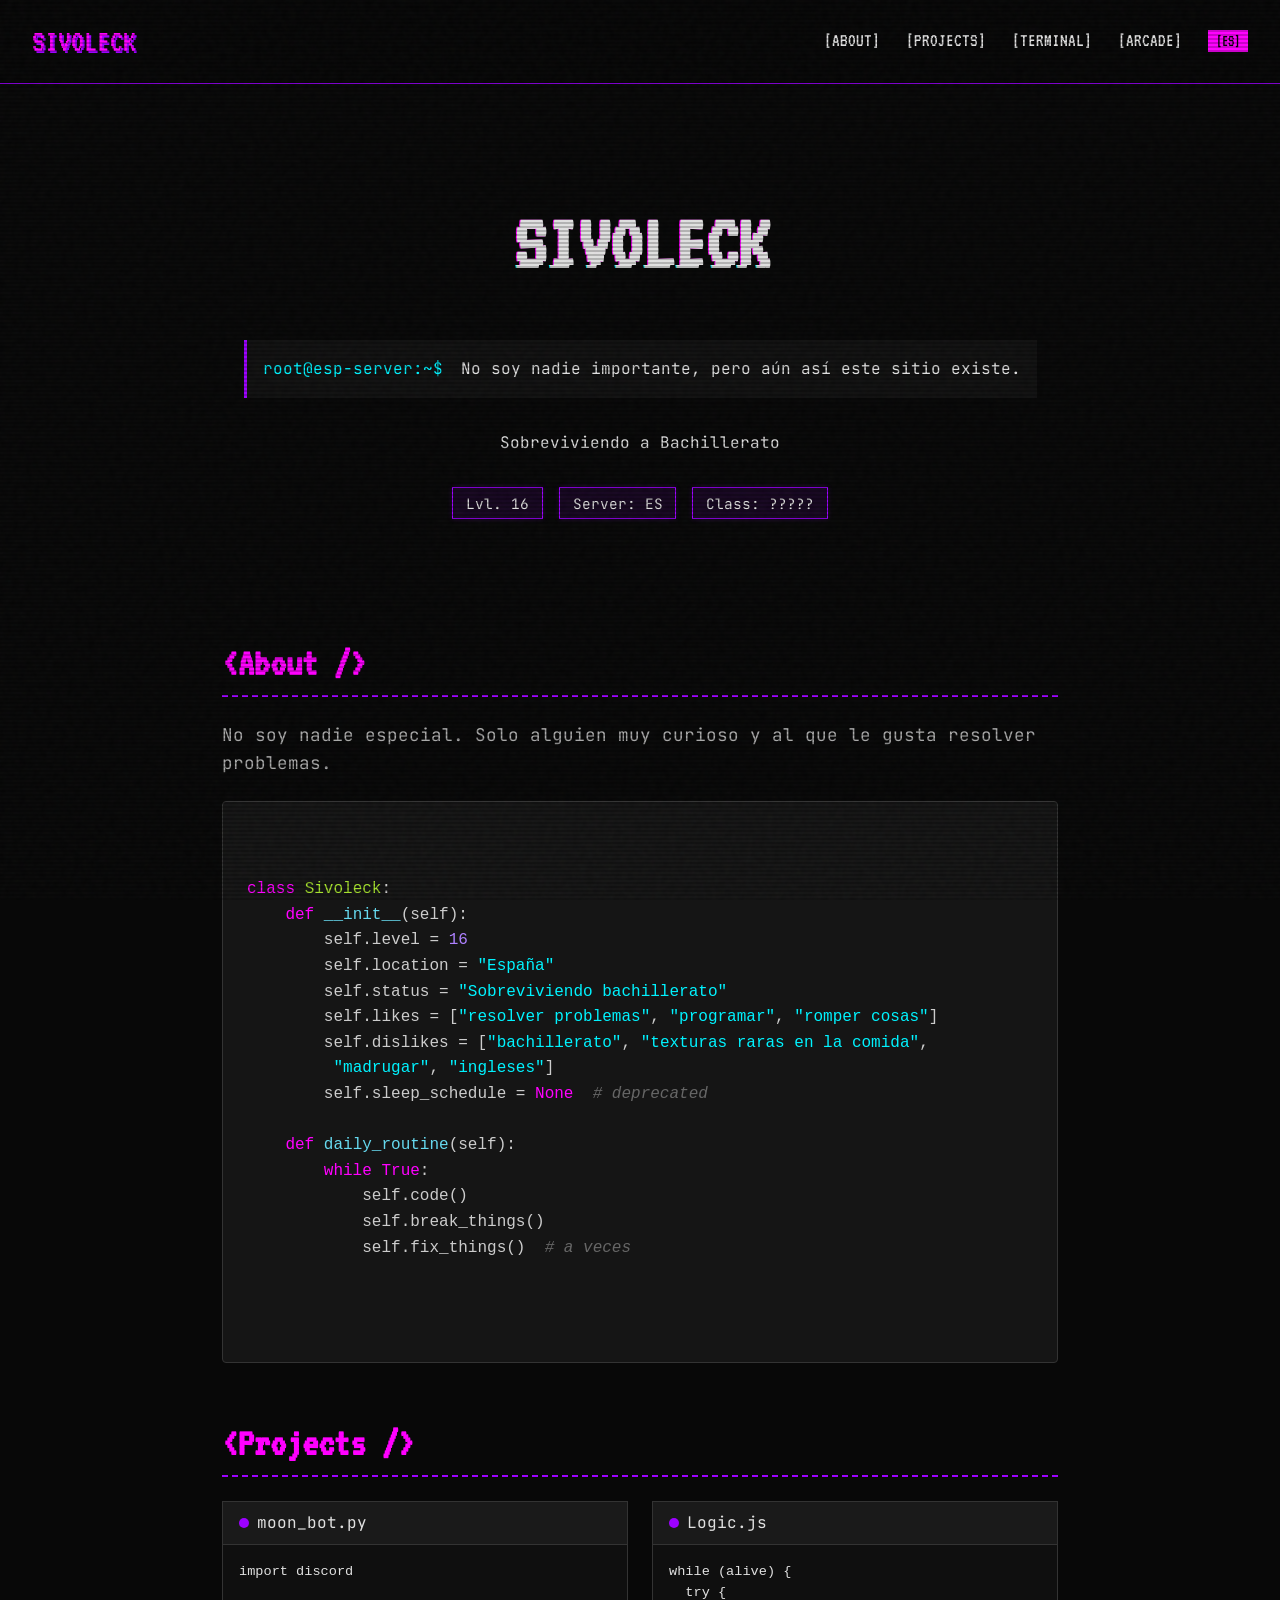
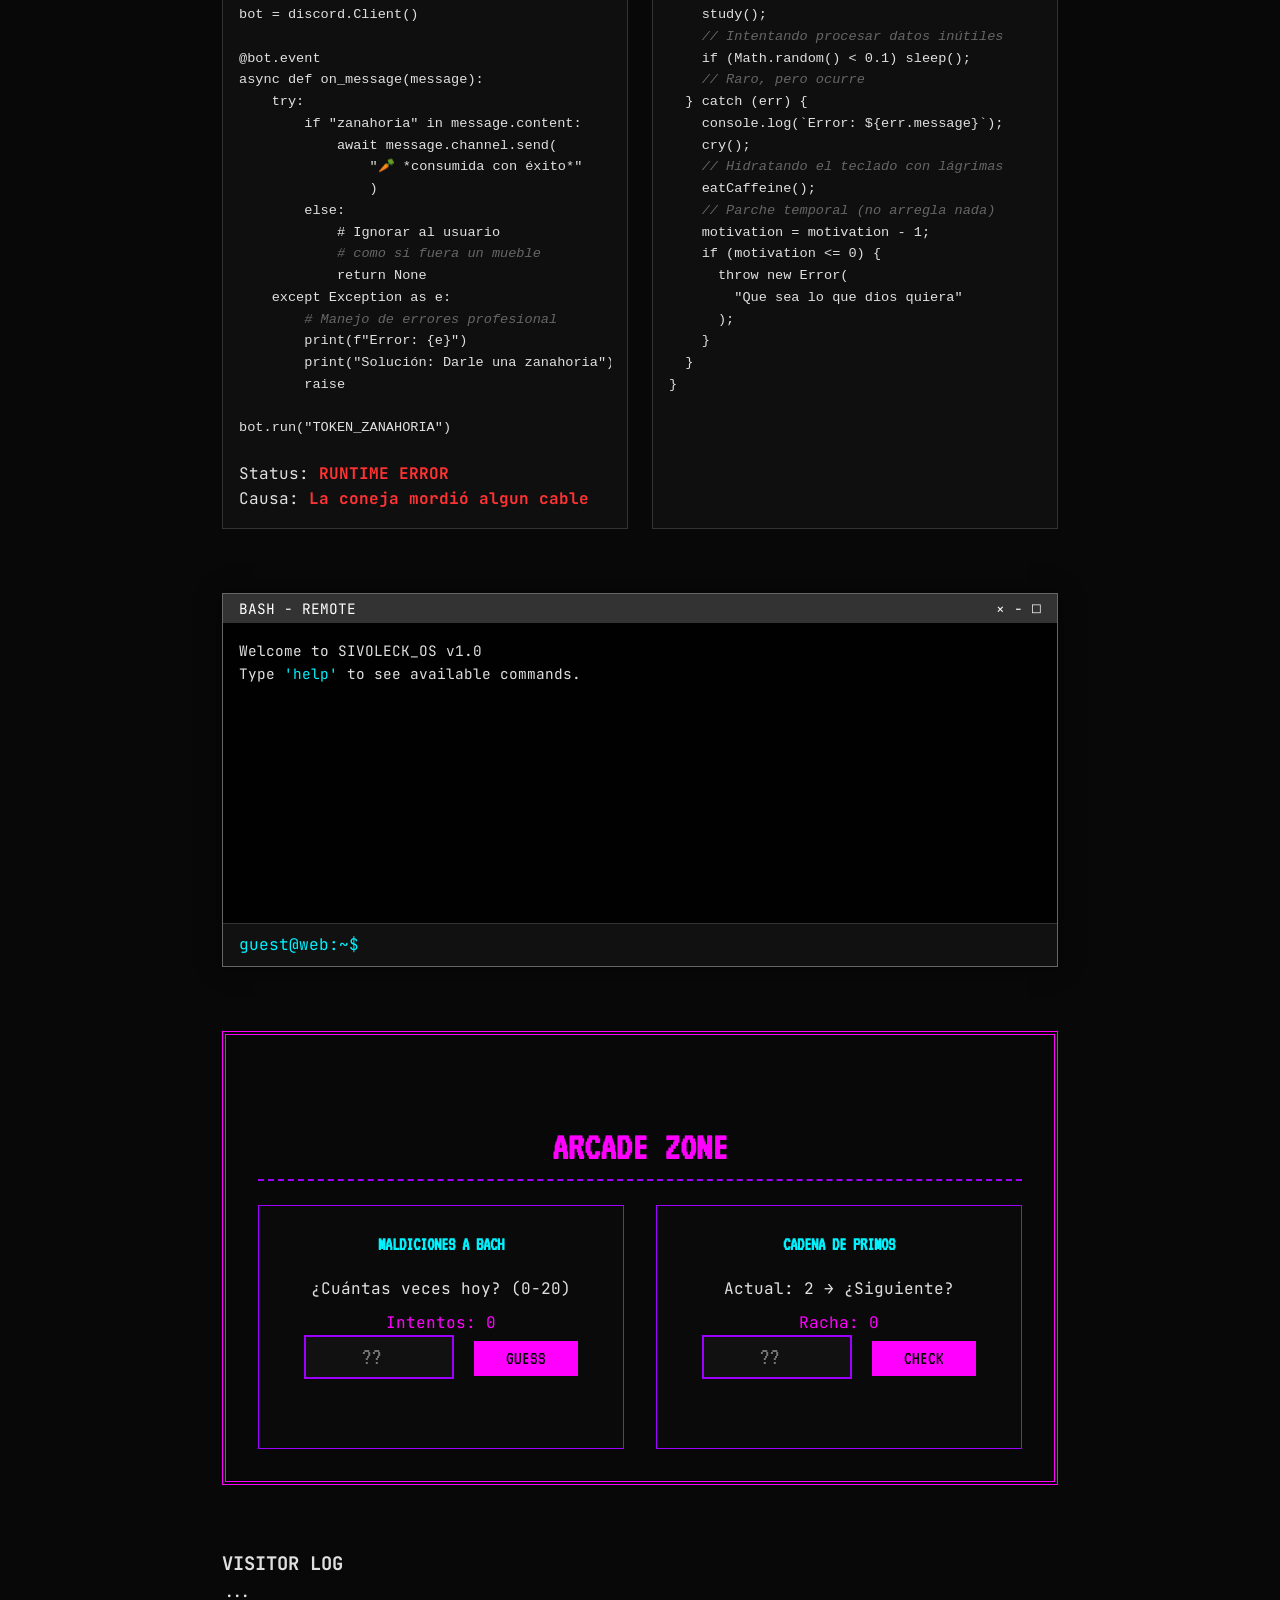
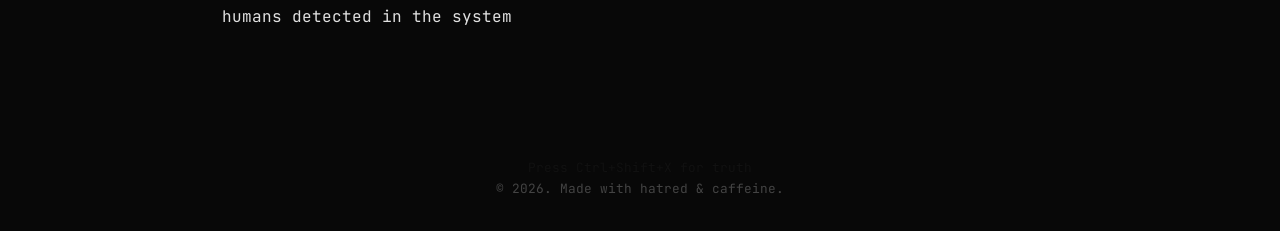
==== commit a1b65c7e: "Enhance visuals with custom cursor and particles Added custom cursor and background particles to enh" ====
--- a/index.html
+++ b/index.html
@@ -1,281 +1,235 @@
-<!DOCTYPE html>
-<html lang="es">
-
-<head>
-    <meta charset="UTF-8">
-    <meta name="viewport" content="width=device-width, initial-scale=1.0">
-    <title>Sivoleck | System.Root</title>
-    <!-- Fonts: 'VT323' (Pixel-like terminal) and 'JetBrains Mono' (Code) -->
-    <link rel="preconnect" href="https://fonts.googleapis.com">
-    <link rel="preconnect" href="https://fonts.gstatic.com" crossorigin>
-    <link href="https://fonts.googleapis.com/css2?family=JetBrains+Mono:wght@400;700&family=VT323&display=swap"
-        rel="stylesheet">
-    <link rel="stylesheet" href="style.css">
-</head>
-
-<body>
-    <div class="scanlines"></div>
-    <div class="noise"></div>
-
-    <!-- Easter Egg: Matrix Rain Container (Hidden by default) -->
-    <canvas id="matrix-canvas"></canvas>
-
-    <header>
-        <div class="logo" id="alias-trigger">SIVOLECK<span class="cursor">_</span></div>
-        <nav>
-            <a href="#about-section" data-i18n="nav.about">[ABOUT]</a>
-            <a href="#skills-section" data-i18n="nav.skills">[SKILLS]</a>
-            <a href="#projects-section" data-i18n="nav.projects">[PROJECTS]</a>
-            <a href="#terminal-section" data-i18n="nav.terminal">[TERMINAL]</a>
-            <a href="#arcade-section" data-i18n="nav.arcade">[ARCADE]</a>
-            <a href="#contact-section" data-i18n="nav.contact">[CONTACT]</a>
-            <button id="scanline-toggle" class="btn-retro"
-                style="padding: 0.2rem 0.5rem; font-size: 1rem; margin-left: 0.5rem;" title="Toggle Scanlines">[SCR]</button>
-            <button id="lang-toggle" class="btn-retro"
-                style="padding: 0.2rem 0.5rem; font-size: 1rem; margin-left: 0.5rem;">[ES]</button>
-        </nav>
-    </header>
-
-    <main class="container">
-        <!-- HERO SECTION -->
-        <section class="hero">
-            <h1 class="glitch-title" data-text="SIVOLECK">SIVOLECK</h1>
-            <!-- El alias cambiará con triple click -->
-
-            <div class="console-box">
-                <span class="prompt">root@esp-server:~$</span>
-                <span class="typing-text" data-i18n="hero.typing">No soy nadie importante, pero aún así este sitio
-                    existe.</span>
-            </div>
-
-            <p class="subtitle" data-i18n="hero.subtitle">Sobreviviendo a Bachillerato</p>
-
-            <div class="status-badges">
-                <span class="badge">Lvl. 16</span>
-                <span class="badge">Server: ES</span>
-                <span class="badge">Class: ?????</span>
-            </div>
-        </section>
-
-        <!-- ABOUT ME (Python Style) -->
-        <section id="about-section" class="about">
-            <h2 class="section-title">&lt;About /&gt;</h2>
-            <p class="intro-text" data-i18n="about.intro">No soy nadie especial. Solo alguien muy curioso y al que le
-                gusta resolver problemas.
-            </p>
-            <div class="code-block">
-                <pre>
-<span class="keyword">class</span> <span class="class-name">Sivoleck</span>:
-    <span class="keyword">def</span> <span class="function">__init__</span>(self):
-        self.level = <span class="number">16</span>
-        self.location = <span class="string">"España"</span>
-        self.status = <span class="string">"Sobreviviendo bachillerato"</span>
-        self.likes = [<span class="string">"resolver problemas"</span>, <span class="string">"programar"</span>, <span class="string">"romper cosas"</span>]
-        self.dislikes = [<span class="string">"bachillerato"</span>, <span class="string">"texturas raras en la comida"</span>,
-         <span class="string">"madrugar"</span>, <span class="string">"ingleses"</span>]
-        self.sleep_schedule = <span class="keyword">None</span>  <span class="comment" data-i18n="code.comment.deprecated"># deprecated</span>
-
-    <span class="keyword">def</span> <span class="function">daily_routine</span>(self):
-        <span class="keyword">while</span> <span class="keyword">True</span>:
-            self.code()
-            self.break_things()
-            self.fix_things()  <span class="comment" data-i18n="code.comment.sometimes"># a veces</span>
-                </pre>
-            </div>
-        </section>
-
-        <!-- SKILLS SECTION (Retro Style) -->
-        <section id="skills-section" class="skills">
-            <h2 class="section-title">&lt;Skills /&gt;</h2>
-            <div class="skills-container">
-                <div class="skill-item">
-                    <div class="skill-info">
-                        <span class="skill-name">Python</span>
-                        <span class="skill-percentage">85%</span>
-                    </div>
-                    <div class="skill-bar">
-                        <div class="skill-progress" data-width="85%"></div>
-                    </div>
-                </div>
-                <div class="skill-item">
-                    <div class="skill-info">
-                        <span class="skill-name">JavaScript</span>
-                        <span class="skill-percentage">70%</span>
-                    </div>
-                    <div class="skill-bar">
-                        <div class="skill-progress" data-width="70%"></div>
-                    </div>
-                </div>
-                <div class="skill-item">
-                    <div class="skill-info">
-                        <span class="skill-name">C++</span>
-                        <span class="skill-percentage">40%</span>
-                    </div>
-                    <div class="skill-bar">
-                        <div class="skill-progress" data-width="40%"></div>
-                    </div>
-                </div>
-                <div class="skill-item">
-                    <div class="skill-info">
-                        <span class="skill-name">Linux / Bash</span>
-                        <span class="skill-percentage">75%</span>
-                    </div>
-                    <div class="skill-bar">
-                        <div class="skill-progress" data-width="75%"></div>
-                    </div>
-                </div>
-            </div>
-        </section>
-
-        <!-- PROJECTS & SNIPPETS -->
-        <section id="projects-section" class="projects">
-            <h2 class="section-title">&lt;Projects /&gt;</h2>
-            <div class="grid">
-                <!-- Card 1: Bot Discord -->
-                <div class="card">
-                    <div class="card-header">
-                        <span class="dot"></span>
-                        <span class="title">moon_bot.py</span>
-                    </div>
-                    <div class="card-body">
-                        <pre>
-import discord
-
-bot = discord.Client()
-
-@bot.event
-async def on_message(message):
-    try:
-        if "zanahoria" in message.content:
-            await message.channel.send(
-                "🥕 *consumida con éxito*"
-                )
-        else:
-            <span class="comment" data-i18n="code.comment.ignore"></span># Ignorar al usuario</span>
-            <span class="comment" data-i18n="code.comment.furniture"># como si fuera un mueble</span>
-            return None
-    except Exception as e:
-        <span class="comment" data-i18n="code.comment.error_handling"># Manejo de errores profesional</span>
-        print(f"Error: {e}")
-        print("Solución: Darle una zanahoria")
-        raise
-
-bot.run("TOKEN_ZANAHORIA")
-                        </pre>
-                        <p>Status: <span class="error">RUNTIME ERROR</span></p>
-                        <p data-i18n="projects.card1.error">Causa: <span class="error">La coneja mordió algun
-                                cable</span></p>
-                    </div>
-                </div>
-
-                <!-- Card 2: Code Snippet Absurdo -->
-                <div class="card">
-                    <div class="card-header">
-                        <span class="dot"></span>
-                        <span class="title">Logic.js</span>
-                    </div>
-                    <div class="card-body">
-                        <pre>
-while (alive) {
-  try {
-    study();
-    <span class="comment" data-i18n="code.comment.useless">// Intentando procesar datos inútiles</span>
-    if (Math.random() < 0.1) sleep();
-    <span class="comment" data-i18n="code.comment.rare">// Raro, pero ocurre</span>
-  } catch (err) {
-    console.log(`Error: ${err.message}`);
-    cry();
-    <span class="comment" data-i18n="code.comment.tears">// Hidratando el teclado con lágrimas</span>
-    eatCaffeine();
-    <span class="comment" data-i18n="code.comment.patch">// Parche temporal (no arregla nada)</span>
-    motivation = motivation - 1;
-    if (motivation <= 0) {
-      throw new Error(
-        "Que sea lo que dios quiera"
-      );
-    }
-  }
-}
-                        </pre>
-                    </div>
-                </div>
-            </div>
-        </section>
-
-        <!-- INTERACTIVE TERMINAL -->
-        <section id="terminal-section" class="terminal-wrapper">
-            <div class="terminal-header">
-                <span>BASH - REMOTE</span>
-                <div class="controls">× − □</div>
-            </div>
-            <div class="terminal-body" id="terminal-output">
-                <p data-i18n="terminal.welcome">Welcome to SIVOLECK_OS v1.0</p>
-                <p><span data-i18n="terminal.type">Type</span> <span class="highlight">'help'</span> <span
-                        data-i18n="terminal.forhelp">to see available commands.</span></p>
-                <!-- Output dinámico aquí -->
-            </div>
-            <div class="input-line">
-                <span class="prompt">guest@web:~$</span>
-                <input type="text" id="terminal-input" autocomplete="off">
-            </div>
-        </section>
-
-        <!-- ARCADE ZONE (2 Modules) -->
-        <section id="arcade-section" class="arcade-zone">
-            <h2 class="section-title pixel-font">ARCADE ZONE</h2>
-            <div class="arcade-grid">
-                <!-- Game 1: Guess the Number -->
-                <div class="game-module">
-                    <h3 data-i18n="arcade.game1.title">MALDICIONES A BACH</h3>
-                    <p class="game-sub" data-i18n="arcade.game1.subtitle">¿Cuántas veces hoy? (0-20)</p>
-                    <p class="score-display"><span data-i18n="arcade.attempts">Intentos:</span> <span
-                            id="prime-counter">0</span></p>
-                    <input type="number" id="guess-input" placeholder="??">
-                    <button id="guess-btn" class="btn-retro" data-i18n="arcade.guess">GUESS</button>
-                    <div id="game-feedback" class="feedback-msg"></div>
-                </div>
-
-                <!-- Game 2: Prime Chain -->
-                <div class="game-module">
-                    <h3 data-i18n="arcade.game2.title">CADENA DE PRIMOS</h3>
-                    <p class="game-sub"><span data-i18n="arcade.current">Actual:</span> <span
-                            id="current-prime">2</span> → <span data-i18n="arcade.next">¿Siguiente?</span></p>
-                    <p class="score-display"><span data-i18n="arcade.streak">Racha:</span> <span
-                            id="prime-streak">0</span></p>
-                    <input type="number" id="prime-input" placeholder="??">
-                    <button id="prime-btn" class="btn-retro">CHECK</button>
-                    <div id="prime-feedback" class="feedback-msg"></div>
-                </div>
-            </div>
-        </section>
-
-        <!-- CONTACT SECTION -->
-        <section id="contact-section" class="contact">
-            <h2 class="section-title">&lt;Contact /&gt;</h2>
-            <div class="contact-box">
-                <p data-i18n="contact.intro">¿Quieres decirme algo o insultarme? Adelante.</p>
-                <div class="contact-links">
-                    <a href="https://github.com/sivoleck" target="_blank" class="contact-link">[GITHUB]</a>
-                    <a href="https://discord.com/users/sivolc01" target="_blank" class="contact-link">[DISCORD]</a>
-                    <a href="mailto:sivoleck@example.com" class="contact-link">[EMAIL]</a>
-                </div>
-            </div>
-        </section>
-
-    </main>
-
-    <footer>
-        <div class="footer-stats">
-            <span class="visitor-counter" data-i18n="footer.visitors">Visitors:</span>
-            <span id="visit-count">...</span>
-        </div>
-        <p class="hidden-msg" data-i18n="footer.truth">Press Ctrl+Shift+X for truth</p>
-        <p>© 2026. <span data-i18n="footer.credits">Made with hatred & caffeine.</span></p>
-    </footer>
-
-    <!-- Audio Effects (Optional sources needed, using placeholders or JS generation) -->
-
-    <script src="script.js"></script>
-</body>
-
-</html>
+<!DOCTYPE html>
+<html lang="es">
+
+<head>
+    <meta charset="UTF-8">
+    <meta name="viewport" content="width=device-width, initial-scale=1.0">
+    <title>Sivoleck | System.Root</title>
+    <!-- Fonts: 'VT323' (Pixel-like terminal) and 'JetBrains Mono' (Code) -->
+    <link rel="preconnect" href="https://fonts.googleapis.com">
+    <link rel="preconnect" href="https://fonts.gstatic.com" crossorigin>
+    <link href="https://fonts.googleapis.com/css2?family=JetBrains+Mono:wght@400;700&family=VT323&display=swap"
+        rel="stylesheet">
+    <link rel="stylesheet" href="style.css">
+</head>
+
+<body>
+    <div class="scanlines"></div>
+    <div class="noise"></div>
+    
+    <!-- Cursor personalizado -->
+    <div class="custom-cursor"></div>
+    <div class="custom-cursor-dot"></div>
+    
+    <!-- Partículas de fondo -->
+    <div class="particles" id="particles-container"></div>
+
+    <!-- Easter Egg: Matrix Rain Container (Hidden by default) -->
+    <canvas id="matrix-canvas"></canvas>
+
+    <header>
+        <div class="logo" id="alias-trigger">SIVOLECK</div>
+        <nav>
+            <a href="#about-section" data-i18n="nav.about">[ABOUT]</a>
+            <a href="#projects-section" data-i18n="nav.projects">[PROJECTS]</a>
+            <a href="#terminal-section" data-i18n="nav.terminal">[TERMINAL]</a>
+            <a href="#arcade-section" data-i18n="nav.arcade">[ARCADE]</a>
+            <button id="lang-toggle" class="btn-retro"
+                style="padding: 0.2rem 0.5rem; font-size: 1rem; margin-left: 1rem;">[ES]</button>
+        </nav>
+    </header>
+
+    <main class="container">
+        <!-- HERO SECTION -->
+        <section class="hero">
+            <h1 class="glitch-title" data-text="SIVOLECK">SIVOLECK</h1>
+            <!-- El alias cambiará con triple click -->
+
+            <div class="console-box">
+                <span class="prompt">root@esp-server:~$</span>
+                <span class="typing-text" data-i18n="hero.typing">No soy nadie importante, pero aún así este sitio
+                    existe.</span>
+            </div>
+
+            <p class="subtitle" data-i18n="hero.subtitle">Sobreviviendo a Bachillerato</p>
+
+            <div class="status-badges">
+                <span class="badge">Lvl. 16</span>
+                <span class="badge">Server: ES</span>
+                <span class="badge">Class: ?????</span>
+            </div>
+        </section>
+
+        <!-- ABOUT ME (Python Style) -->
+        <section id="about-section" class="about reveal">
+            <h2 class="section-title">&lt;About /&gt;</h2>
+            <p class="intro-text" data-i18n="about.intro">No soy nadie especial. Solo alguien muy curioso y al que le
+                gusta resolver problemas.
+            </p>
+            <div class="code-block">
+                <pre>
+<span class="keyword">class</span> <span class="class-name">Sivoleck</span>:
+    <span class="keyword">def</span> <span class="function">__init__</span>(self):
+        self.level = <span class="number">16</span>
+        self.location = <span class="string">"España"</span>
+        self.status = <span class="string">"Sobreviviendo bachillerato"</span>
+        self.likes = [<span class="string">"resolver problemas"</span>, <span class="string">"programar"</span>, <span class="string">"romper cosas"</span>]
+        self.dislikes = [<span class="string">"bachillerato"</span>, <span class="string">"texturas raras en la comida"</span>,
+         <span class="string">"madrugar"</span>, <span class="string">"ingleses"</span>]
+        self.sleep_schedule = <span class="keyword">None</span>  <span class="comment" data-i18n="code.comment.deprecated"># deprecated</span>
+
+    <span class="keyword">def</span> <span class="function">daily_routine</span>(self):
+        <span class="keyword">while</span> <span class="keyword">True</span>:
+            self.code()
+            self.break_things()
+            self.fix_things()  <span class="comment" data-i18n="code.comment.sometimes"># a veces</span>
+                </pre>
+            </div>
+        </section>
+
+        <!-- PROJECTS & SNIPPETS -->
+        <section id="projects-section" class="projects reveal">
+            <h2 class="section-title">&lt;Projects /&gt;</h2>
+            <div class="grid">
+                <!-- Card 1: Bot Discord -->
+                <div class="card">
+                    <div class="card-header">
+                        <span class="dot"></span>
+                        <span class="title">moon_bot.py</span>
+                    </div>
+                    <div class="card-body">
+                        <pre>
+import discord
+
+bot = discord.Client()
+
+@bot.event
+async def on_message(message):
+    try:
+        if "zanahoria" in message.content:
+            await message.channel.send(
+                "🥕 *consumida con éxito*"
+                )
+        else:
+            <span class="comment" data-i18n="code.comment.ignore"></span># Ignorar al usuario</span>
+            <span class="comment" data-i18n="code.comment.furniture"># como si fuera un mueble</span>
+            return None
+    except Exception as e:
+        <span class="comment" data-i18n="code.comment.error_handling"># Manejo de errores profesional</span>
+        print(f"Error: {e}")
+        print("Solución: Darle una zanahoria")
+        raise
+
+bot.run("TOKEN_ZANAHORIA")
+                        </pre>
+                        <p>Status: <span class="error">RUNTIME ERROR</span></p>
+                        <p data-i18n="projects.card1.error">Causa: <span class="error">La coneja mordió algun
+                                cable</span></p>
+                    </div>
+                </div>
+
+                <!-- Card 2: Code Snippet Absurdo -->
+                <div class="card">
+                    <div class="card-header">
+                        <span class="dot"></span>
+                        <span class="title">Logic.js</span>
+                    </div>
+                    <div class="card-body">
+                        <pre>
+while (alive) {
+  try {
+    study();
+    <span class="comment" data-i18n="code.comment.useless">// Intentando procesar datos inútiles</span>   
+    if (Math.random() < 0.1) sleep();
+    <span class="comment" data-i18n="code.comment.rare">// Raro, pero ocurre</span>
+  } catch (err) {
+    console.log(`Error: ${err.message}`);
+    cry();
+    <span class="comment" data-i18n="code.comment.tears">// Hidratando el teclado con lágrimas</span>
+    eatCaffeine();
+    <span class="comment" data-i18n="code.comment.patch">// Parche temporal (no arregla nada)</span>
+    motivation = motivation - 1; 
+    if (motivation <= 0) {
+      throw new Error(
+        "Que sea lo que dios quiera"
+      );
+    }
+  }
+}
+                        </pre>
+                    </div>
+                </div>
+            </div>
+        </section>
+
+        <!-- INTERACTIVE TERMINAL -->
+        <section id="terminal-section" class="terminal-wrapper reveal">
+            <div class="terminal-header">
+                <span>BASH - REMOTE</span>
+                <div class="controls">× − □</div>
+            </div>
+            <div class="terminal-body" id="terminal-output">
+                <p data-i18n="terminal.welcome">Welcome to SIVOLECK_OS v1.0</p>
+                <p><span data-i18n="terminal.type">Type</span> <span class="highlight">'help'</span> <span
+                        data-i18n="terminal.forhelp">to see available commands.</span></p>
+                <!-- Output dinámico aquí -->
+            </div>
+            <div class="input-line">
+                <span class="prompt">guest@web:~$</span>
+                <input type="text" id="terminal-input" autocomplete="off">
+            </div>
+        </section>
+
+        <!-- ARCADE ZONE (2 Modules) -->
+        <section id="arcade-section" class="arcade-zone reveal">
+            <h2 class="section-title pixel-font">ARCADE ZONE</h2>
+            <div class="arcade-grid">
+                <!-- Game 1: Guess the Number -->
+                <div class="game-module">
+                    <h3 data-i18n="arcade.game1.title">MALDICIONES A BACH</h3>
+                    <p class="game-sub" data-i18n="arcade.game1.subtitle">¿Cuántas veces hoy? (0-20)</p>
+                    <p class="score-display"><span data-i18n="arcade.attempts">Intentos:</span> <span
+                            id="prime-counter">0</span></p>
+                    <input type="number" id="guess-input" placeholder="??">
+                    <button id="guess-btn" class="btn-retro" data-i18n="arcade.guess">GUESS</button>
+                    <div id="game-feedback" class="feedback-msg"></div>
+                </div>
+
+                <!-- Game 2: Prime Chain -->
+                <div class="game-module">
+                    <h3 data-i18n="arcade.game2.title">CADENA DE PRIMOS</h3>
+                    <p class="game-sub"><span data-i18n="arcade.current">Actual:</span> <span
+                            id="current-prime">2</span> → <span data-i18n="arcade.next">¿Siguiente?</span></p>
+                    <p class="score-display"><span data-i18n="arcade.streak">Racha:</span> <span
+                            id="prime-streak">0</span></p>
+                    <input type="number" id="prime-input" placeholder="??">
+                    <button id="prime-btn" class="btn-retro">CHECK</button>
+                    <div id="prime-feedback" class="feedback-msg"></div>
+                </div>
+            </div>
+        </section>
+
+    </main>
+
+    <!-- CONTADOR DE VISITAS -->
+    <div class="container">
+        <div class="visitor-counter reveal">
+            <h3 data-i18n="counter.title">VISITOR LOG</h3>
+            <div class="visitor-count" id="visitor-count">
+                <span id="count-number">...</span>
+            </div>
+            <p class="visitor-text" data-i18n="counter.text">humans detected in the system</p>
+        </div>
+    </div>
+
+    <footer>
+        <p class="hidden-msg" data-i18n="footer.truth">Press Ctrl+Shift+X for truth</p>
+        <p>© 2026. <span data-i18n="footer.credits">Made with hatred & caffeine.</span></p>
+    </footer>
+
+    <!-- Audio Effects (Optional sources needed, using placeholders or JS generation) -->
+
+    <script src="script.js"></script>
+</body>
+
+</html>
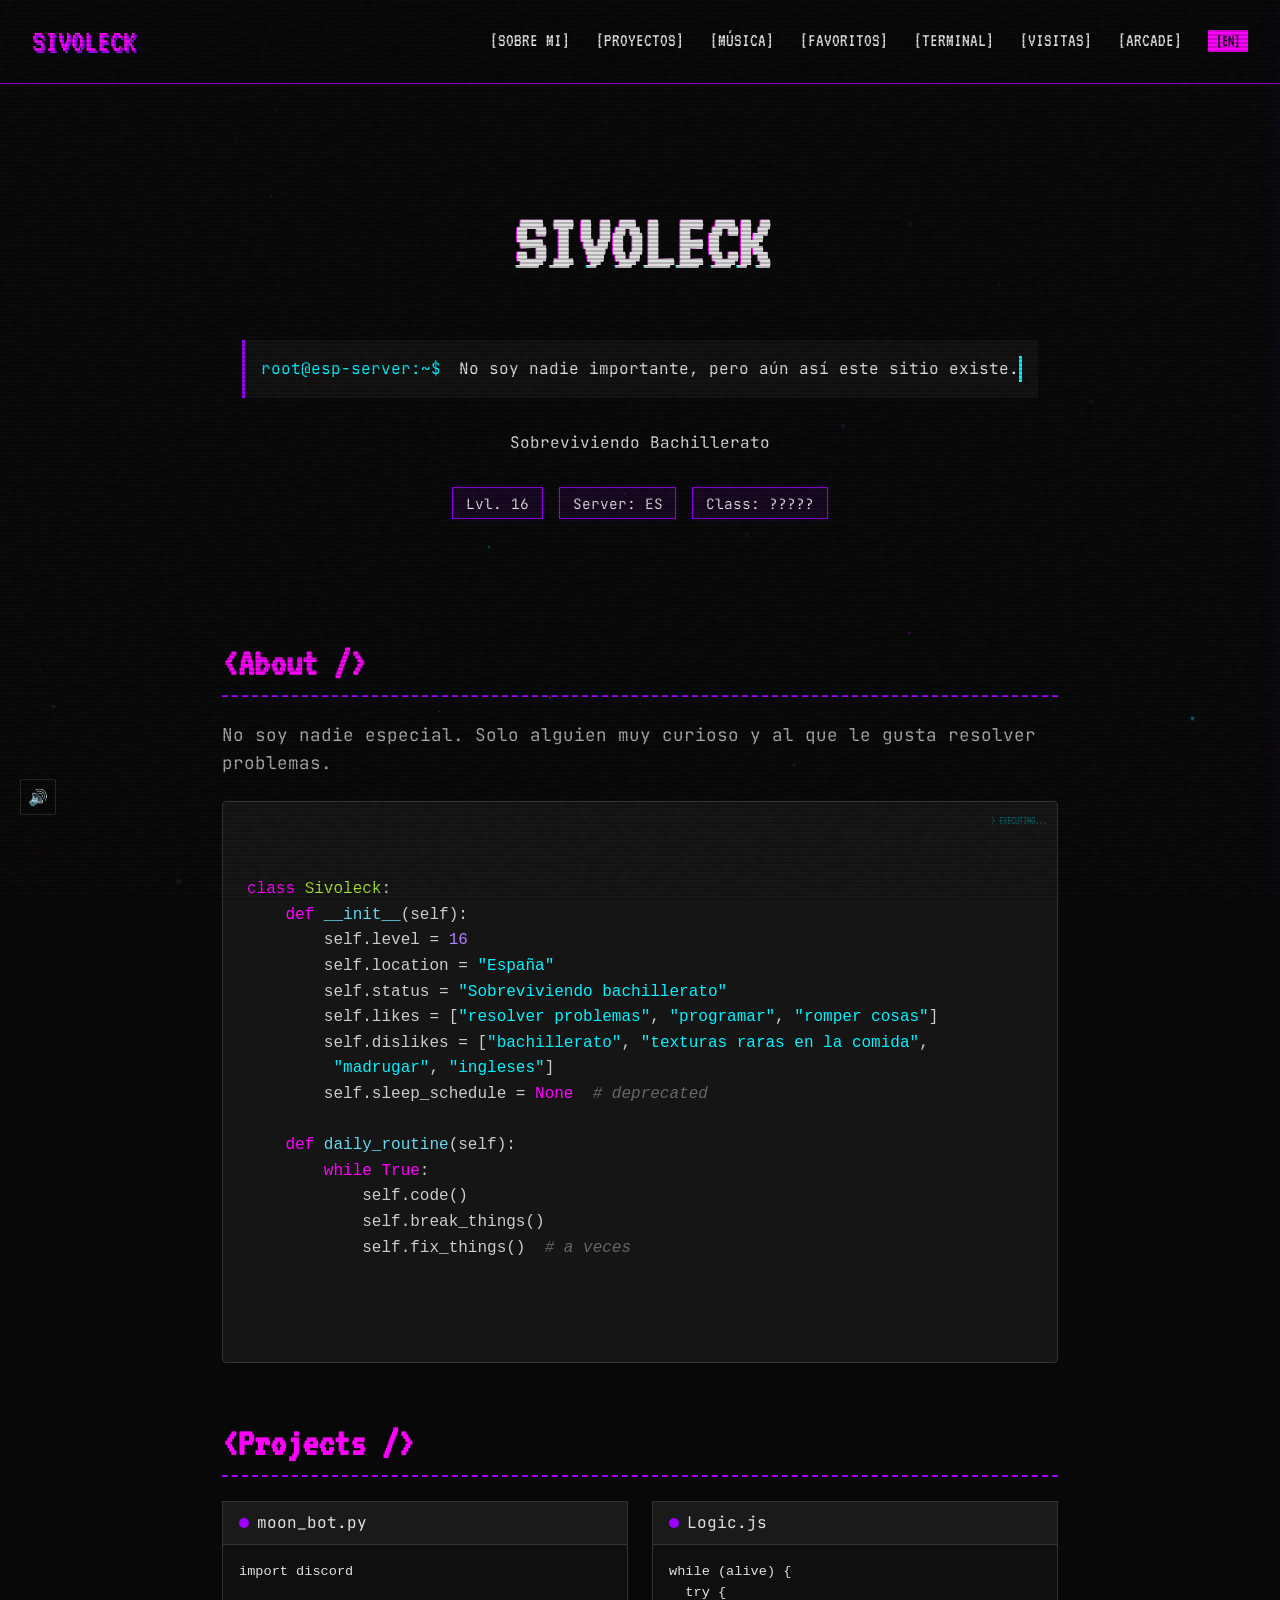
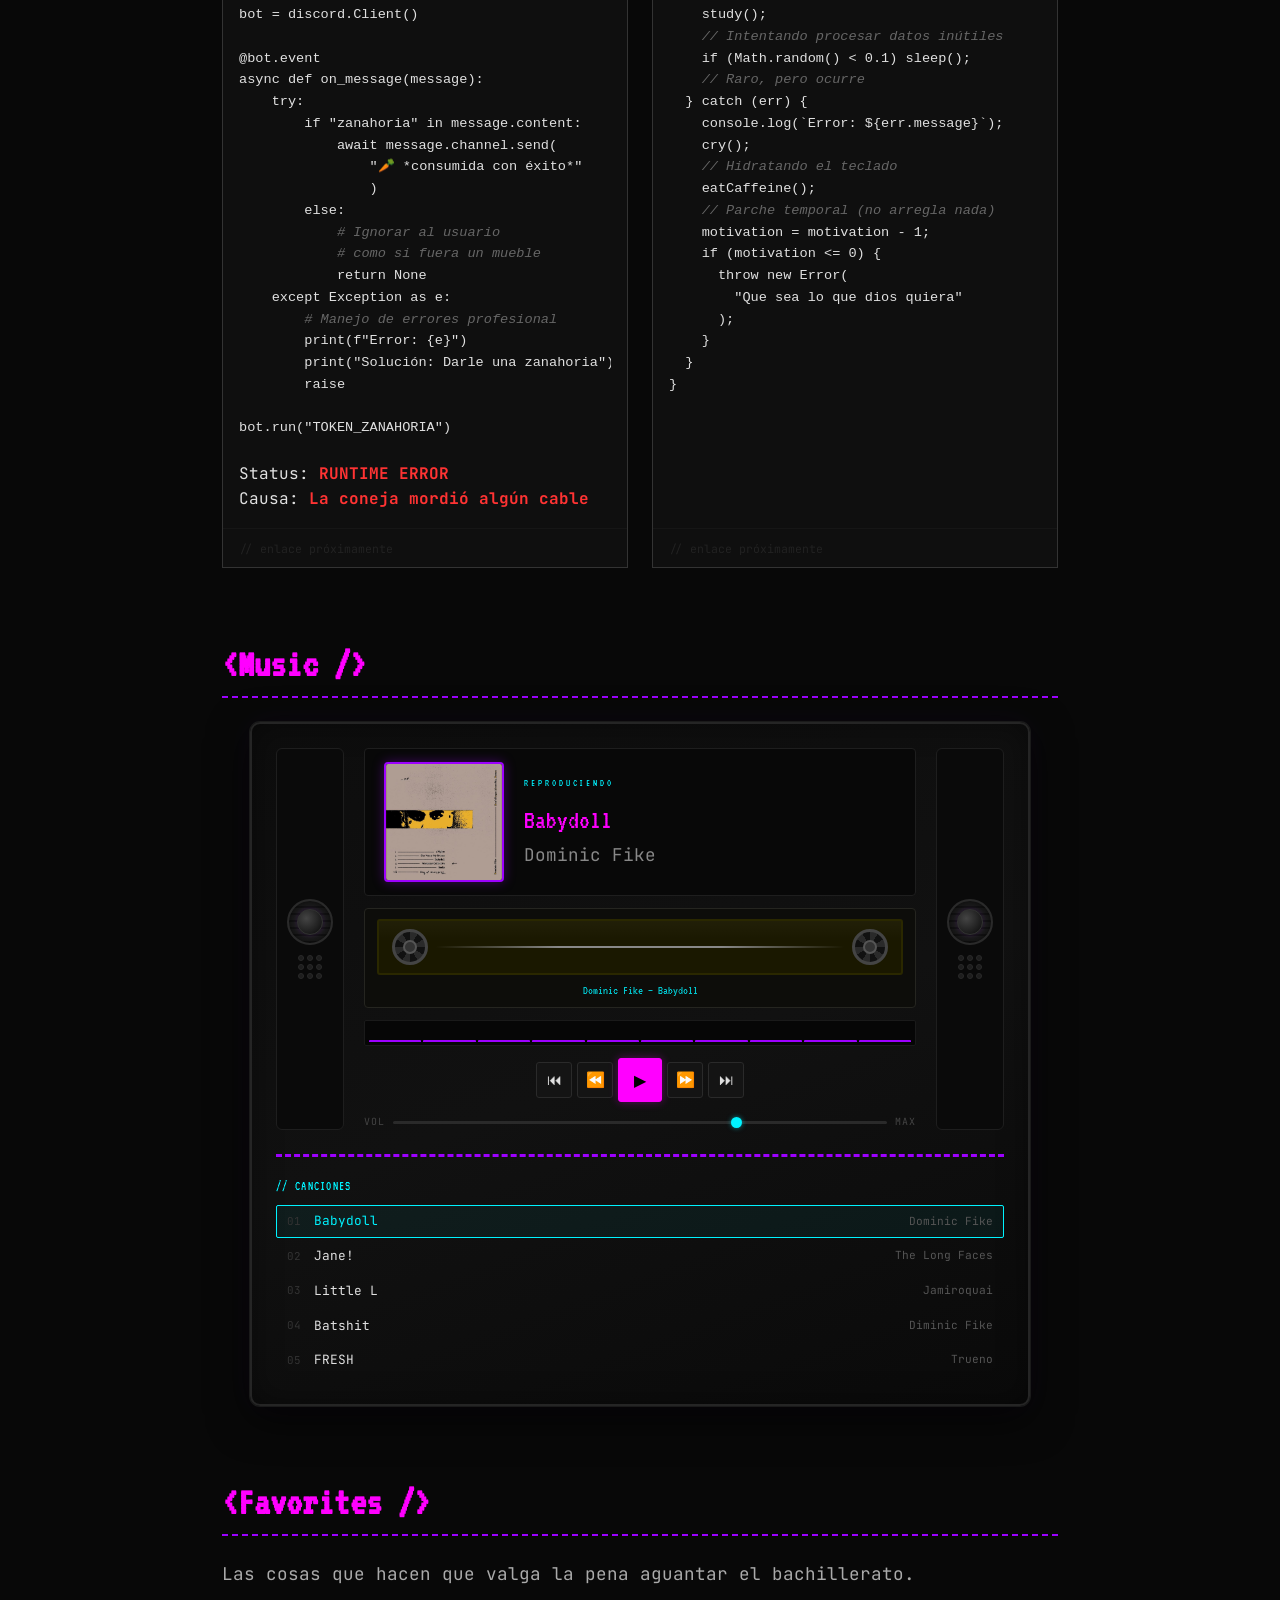
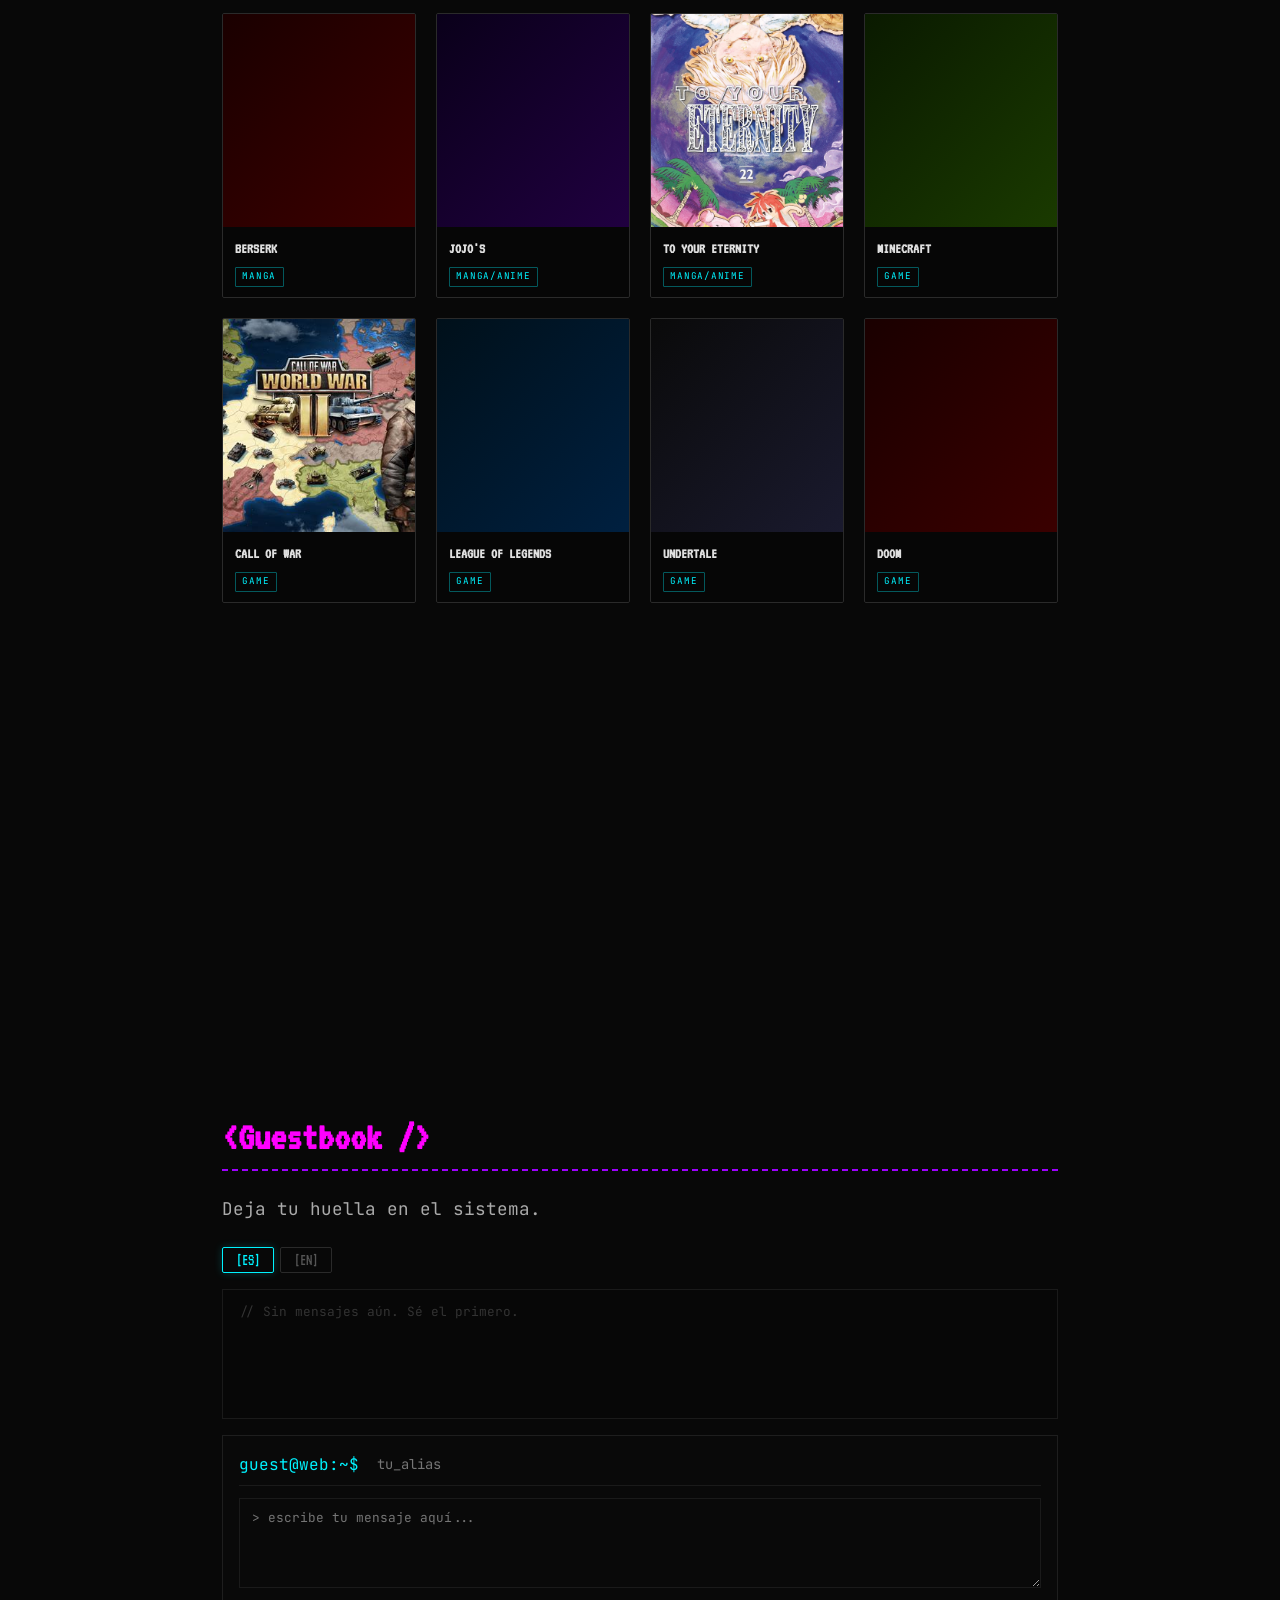
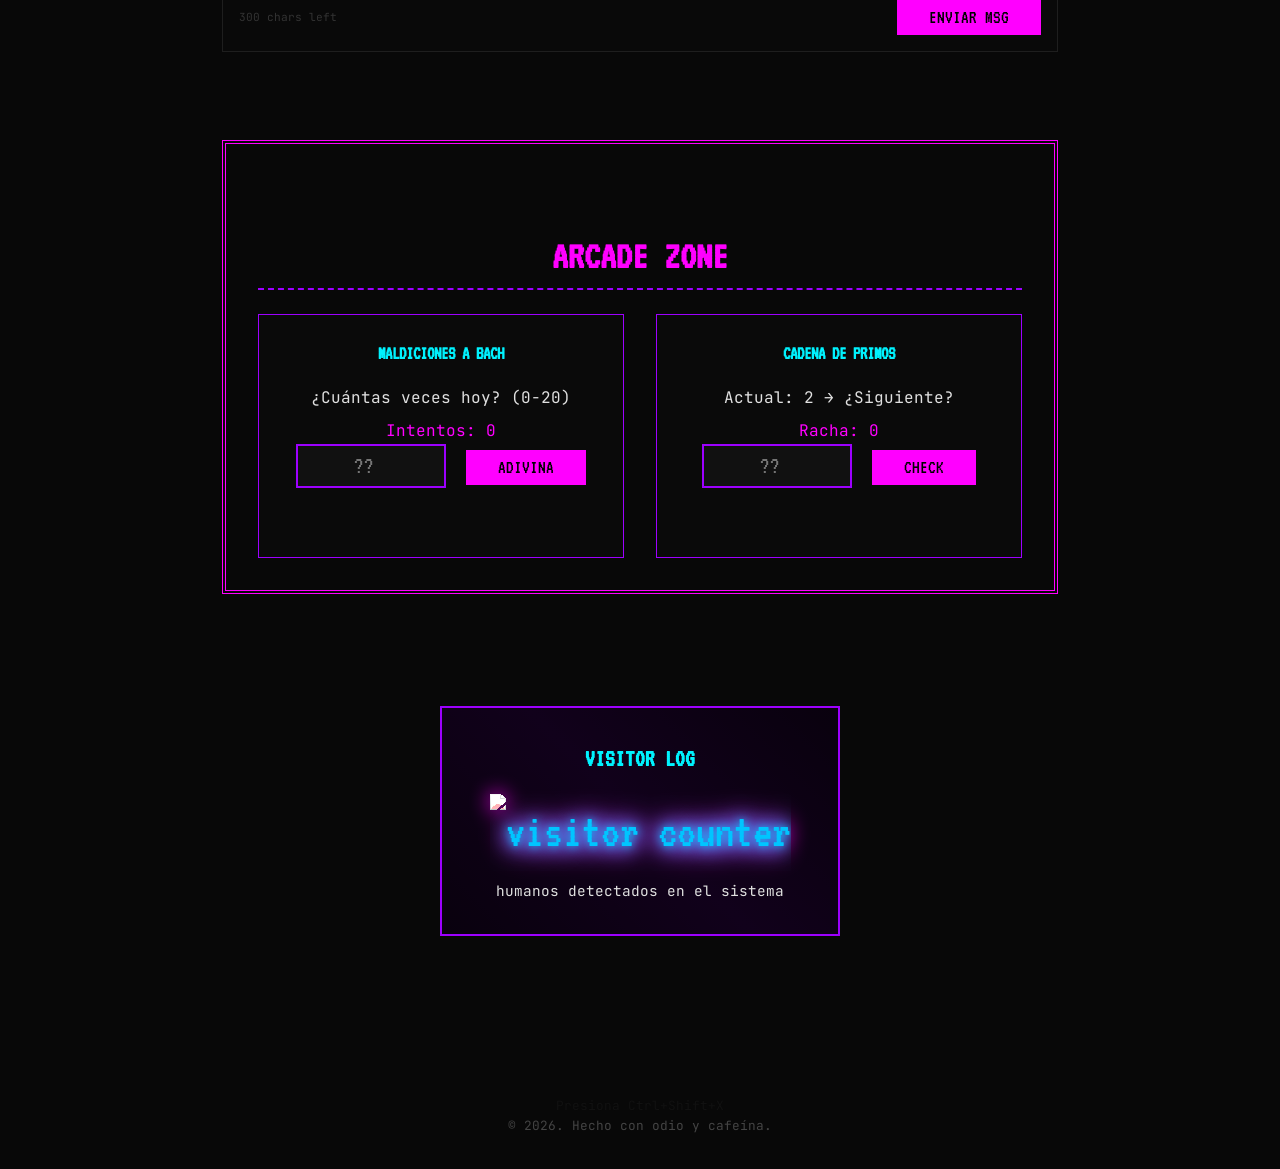
==== commit 6076a717: "v2" ====
--- a/index.html
+++ b/index.html
@@ -1,235 +1,673 @@
-<!DOCTYPE html>
-<html lang="es">
-
-<head>
-    <meta charset="UTF-8">
-    <meta name="viewport" content="width=device-width, initial-scale=1.0">
-    <title>Sivoleck | System.Root</title>
-    <!-- Fonts: 'VT323' (Pixel-like terminal) and 'JetBrains Mono' (Code) -->
-    <link rel="preconnect" href="https://fonts.googleapis.com">
-    <link rel="preconnect" href="https://fonts.gstatic.com" crossorigin>
-    <link href="https://fonts.googleapis.com/css2?family=JetBrains+Mono:wght@400;700&family=VT323&display=swap"
-        rel="stylesheet">
-    <link rel="stylesheet" href="style.css">
-</head>
-
-<body>
-    <div class="scanlines"></div>
-    <div class="noise"></div>
-    
-    <!-- Cursor personalizado -->
-    <div class="custom-cursor"></div>
-    <div class="custom-cursor-dot"></div>
-    
-    <!-- Partículas de fondo -->
-    <div class="particles" id="particles-container"></div>
-
-    <!-- Easter Egg: Matrix Rain Container (Hidden by default) -->
-    <canvas id="matrix-canvas"></canvas>
-
-    <header>
-        <div class="logo" id="alias-trigger">SIVOLECK</div>
-        <nav>
-            <a href="#about-section" data-i18n="nav.about">[ABOUT]</a>
-            <a href="#projects-section" data-i18n="nav.projects">[PROJECTS]</a>
-            <a href="#terminal-section" data-i18n="nav.terminal">[TERMINAL]</a>
-            <a href="#arcade-section" data-i18n="nav.arcade">[ARCADE]</a>
-            <button id="lang-toggle" class="btn-retro"
-                style="padding: 0.2rem 0.5rem; font-size: 1rem; margin-left: 1rem;">[ES]</button>
-        </nav>
-    </header>
-
-    <main class="container">
-        <!-- HERO SECTION -->
-        <section class="hero">
-            <h1 class="glitch-title" data-text="SIVOLECK">SIVOLECK</h1>
-            <!-- El alias cambiará con triple click -->
-
-            <div class="console-box">
-                <span class="prompt">root@esp-server:~$</span>
-                <span class="typing-text" data-i18n="hero.typing">No soy nadie importante, pero aún así este sitio
-                    existe.</span>
-            </div>
-
-            <p class="subtitle" data-i18n="hero.subtitle">Sobreviviendo a Bachillerato</p>
-
-            <div class="status-badges">
-                <span class="badge">Lvl. 16</span>
-                <span class="badge">Server: ES</span>
-                <span class="badge">Class: ?????</span>
-            </div>
-        </section>
-
-        <!-- ABOUT ME (Python Style) -->
-        <section id="about-section" class="about reveal">
-            <h2 class="section-title">&lt;About /&gt;</h2>
-            <p class="intro-text" data-i18n="about.intro">No soy nadie especial. Solo alguien muy curioso y al que le
-                gusta resolver problemas.
-            </p>
-            <div class="code-block">
-                <pre>
-<span class="keyword">class</span> <span class="class-name">Sivoleck</span>:
-    <span class="keyword">def</span> <span class="function">__init__</span>(self):
-        self.level = <span class="number">16</span>
-        self.location = <span class="string">"España"</span>
-        self.status = <span class="string">"Sobreviviendo bachillerato"</span>
-        self.likes = [<span class="string">"resolver problemas"</span>, <span class="string">"programar"</span>, <span class="string">"romper cosas"</span>]
-        self.dislikes = [<span class="string">"bachillerato"</span>, <span class="string">"texturas raras en la comida"</span>,
-         <span class="string">"madrugar"</span>, <span class="string">"ingleses"</span>]
-        self.sleep_schedule = <span class="keyword">None</span>  <span class="comment" data-i18n="code.comment.deprecated"># deprecated</span>
-
-    <span class="keyword">def</span> <span class="function">daily_routine</span>(self):
-        <span class="keyword">while</span> <span class="keyword">True</span>:
-            self.code()
-            self.break_things()
-            self.fix_things()  <span class="comment" data-i18n="code.comment.sometimes"># a veces</span>
-                </pre>
-            </div>
-        </section>
-
-        <!-- PROJECTS & SNIPPETS -->
-        <section id="projects-section" class="projects reveal">
-            <h2 class="section-title">&lt;Projects /&gt;</h2>
-            <div class="grid">
-                <!-- Card 1: Bot Discord -->
-                <div class="card">
-                    <div class="card-header">
-                        <span class="dot"></span>
-                        <span class="title">moon_bot.py</span>
-                    </div>
-                    <div class="card-body">
-                        <pre>
-import discord
-
-bot = discord.Client()
-
-@bot.event
-async def on_message(message):
-    try:
-        if "zanahoria" in message.content:
-            await message.channel.send(
-                "🥕 *consumida con éxito*"
-                )
-        else:
-            <span class="comment" data-i18n="code.comment.ignore"></span># Ignorar al usuario</span>
-            <span class="comment" data-i18n="code.comment.furniture"># como si fuera un mueble</span>
-            return None
-    except Exception as e:
-        <span class="comment" data-i18n="code.comment.error_handling"># Manejo de errores profesional</span>
-        print(f"Error: {e}")
-        print("Solución: Darle una zanahoria")
-        raise
-
-bot.run("TOKEN_ZANAHORIA")
-                        </pre>
-                        <p>Status: <span class="error">RUNTIME ERROR</span></p>
-                        <p data-i18n="projects.card1.error">Causa: <span class="error">La coneja mordió algun
-                                cable</span></p>
-                    </div>
-                </div>
-
-                <!-- Card 2: Code Snippet Absurdo -->
-                <div class="card">
-                    <div class="card-header">
-                        <span class="dot"></span>
-                        <span class="title">Logic.js</span>
-                    </div>
-                    <div class="card-body">
-                        <pre>
-while (alive) {
-  try {
-    study();
-    <span class="comment" data-i18n="code.comment.useless">// Intentando procesar datos inútiles</span>   
-    if (Math.random() < 0.1) sleep();
-    <span class="comment" data-i18n="code.comment.rare">// Raro, pero ocurre</span>
-  } catch (err) {
-    console.log(`Error: ${err.message}`);
-    cry();
-    <span class="comment" data-i18n="code.comment.tears">// Hidratando el teclado con lágrimas</span>
-    eatCaffeine();
-    <span class="comment" data-i18n="code.comment.patch">// Parche temporal (no arregla nada)</span>
-    motivation = motivation - 1; 
-    if (motivation <= 0) {
-      throw new Error(
-        "Que sea lo que dios quiera"
-      );
-    }
-  }
-}
-                        </pre>
-                    </div>
-                </div>
-            </div>
-        </section>
-
-        <!-- INTERACTIVE TERMINAL -->
-        <section id="terminal-section" class="terminal-wrapper reveal">
-            <div class="terminal-header">
-                <span>BASH - REMOTE</span>
-                <div class="controls">× − □</div>
-            </div>
-            <div class="terminal-body" id="terminal-output">
-                <p data-i18n="terminal.welcome">Welcome to SIVOLECK_OS v1.0</p>
-                <p><span data-i18n="terminal.type">Type</span> <span class="highlight">'help'</span> <span
-                        data-i18n="terminal.forhelp">to see available commands.</span></p>
-                <!-- Output dinámico aquí -->
-            </div>
-            <div class="input-line">
-                <span class="prompt">guest@web:~$</span>
-                <input type="text" id="terminal-input" autocomplete="off">
-            </div>
-        </section>
-
-        <!-- ARCADE ZONE (2 Modules) -->
-        <section id="arcade-section" class="arcade-zone reveal">
-            <h2 class="section-title pixel-font">ARCADE ZONE</h2>
-            <div class="arcade-grid">
-                <!-- Game 1: Guess the Number -->
-                <div class="game-module">
-                    <h3 data-i18n="arcade.game1.title">MALDICIONES A BACH</h3>
-                    <p class="game-sub" data-i18n="arcade.game1.subtitle">¿Cuántas veces hoy? (0-20)</p>
-                    <p class="score-display"><span data-i18n="arcade.attempts">Intentos:</span> <span
-                            id="prime-counter">0</span></p>
-                    <input type="number" id="guess-input" placeholder="??">
-                    <button id="guess-btn" class="btn-retro" data-i18n="arcade.guess">GUESS</button>
-                    <div id="game-feedback" class="feedback-msg"></div>
-                </div>
-
-                <!-- Game 2: Prime Chain -->
-                <div class="game-module">
-                    <h3 data-i18n="arcade.game2.title">CADENA DE PRIMOS</h3>
-                    <p class="game-sub"><span data-i18n="arcade.current">Actual:</span> <span
-                            id="current-prime">2</span> → <span data-i18n="arcade.next">¿Siguiente?</span></p>
-                    <p class="score-display"><span data-i18n="arcade.streak">Racha:</span> <span
-                            id="prime-streak">0</span></p>
-                    <input type="number" id="prime-input" placeholder="??">
-                    <button id="prime-btn" class="btn-retro">CHECK</button>
-                    <div id="prime-feedback" class="feedback-msg"></div>
-                </div>
-            </div>
-        </section>
-
-    </main>
-
-    <!-- CONTADOR DE VISITAS -->
-    <div class="container">
-        <div class="visitor-counter reveal">
-            <h3 data-i18n="counter.title">VISITOR LOG</h3>
-            <div class="visitor-count" id="visitor-count">
-                <span id="count-number">...</span>
-            </div>
-            <p class="visitor-text" data-i18n="counter.text">humans detected in the system</p>
-        </div>
-    </div>
-
-    <footer>
-        <p class="hidden-msg" data-i18n="footer.truth">Press Ctrl+Shift+X for truth</p>
-        <p>© 2026. <span data-i18n="footer.credits">Made with hatred & caffeine.</span></p>
-    </footer>
-
-    <!-- Audio Effects (Optional sources needed, using placeholders or JS generation) -->
-
-    <script src="script.js"></script>
-</body>
-
-</html>
+<!DOCTYPE html>
+<html lang="es">
+
+<head>
+    <meta charset="UTF-8">
+    <meta name="viewport" content="width=device-width, initial-scale=1.0">
+    <title>Sivoleck | System.Root</title>
+    <meta name="description" content="Sivoleck — sitio personal. Lvl 16. Aprendiz de código. Sobreviviendo el bachillerato.">
+    <link rel="preconnect" href="https://fonts.googleapis.com">
+    <link rel="preconnect" href="https://fonts.gstatic.com" crossorigin>
+    <link href="https://fonts.googleapis.com/css2?family=JetBrains+Mono:wght@400;700&family=VT323&display=swap" rel="stylesheet">
+    <link rel="stylesheet" href="style.css">
+</head>
+
+<body>
+    <!-- ── Overlays ─────────────────────────────────────── -->
+    <div class="scanlines"></div>
+    <div class="noise"></div>
+
+    <!-- ── Custom cursor ────────────────────────────────── -->
+    <div class="custom-cursor"></div>
+    <div class="custom-cursor-dot"></div>
+
+    <!-- ── Background particles ─────────────────────────── -->
+    <div class="particles" id="particles-container"></div>
+
+    <!-- ── Easter egg: Matrix Rain ──────────────────────── -->
+    <canvas id="matrix-canvas"></canvas>
+
+    <!-- ── Easter egg: ZA WARUDO overlay ────────────────── -->
+    <div class="zawarudo-overlay" id="zawarudo-overlay">
+        <div class="zawarudo-text">ZA WARUDO!</div>
+        <div class="zawarudo-sub">時よ止まれ</div>
+    </div>
+
+    <!-- ── Easter egg: Eclipse overlay (Berserk) ────────── -->
+    <div class="eclipse-overlay" id="eclipse-overlay">
+        <div class="eclipse-circle"></div>
+        <div class="eclipse-text">THE ECLIPSE HAS BEGUN</div>
+    </div>
+
+    <!-- ── Easter egg: Hidden Brand of Sacrifice ─────────── -->
+    <img class="brand-of-sacrifice" id="brand-sacrifice" src="img/Brand2.png" alt="Brand of Sacrifice" title=" " />
+
+    <!-- ── Easter egg: Hidden Creeper ───────────────────── -->
+    <div class="creeper-face" id="creeper-face">
+        <div class="c-eyes">
+            <div class="c-eye"></div>
+            <div class="c-eye"></div>
+        </div>
+        <div class="c-nose"></div>
+        <div class="c-mouth">
+            <div class="c-mrow">
+                <div class="c-px dark"></div><div class="c-px"></div><div class="c-px"></div><div class="c-px dark"></div>
+            </div>
+            <div class="c-mrow">
+                <div class="c-px"></div><div class="c-px dark"></div><div class="c-px dark"></div><div class="c-px"></div>
+            </div>
+            <div class="c-mrow">
+                <div class="c-px dark"></div><div class="c-px"></div><div class="c-px"></div><div class="c-px dark"></div>
+            </div>
+        </div>
+    </div>
+
+    <!-- ── Toast for secret clues ────────────────────────── -->
+    <div class="secret-toast" id="secret-toast"></div>
+
+    <!-- ── Sound toggle ──────────────────────────────────── -->
+    <button class="sound-toggle" id="sound-toggle" title="Toggle sound effects">🔊</button>
+
+    <!-- ── HEADER ────────────────────────────────────────── -->
+    <header>
+        <div class="logo" id="alias-trigger">SIVOLECK</div>
+        <nav id="main-nav">
+            <a href="#about-section" data-i18n="nav.about">[SOBRE MI]</a>
+            <a href="#projects-section" data-i18n="nav.projects">[PROYECTOS]</a>
+            <a href="#music-section" data-i18n="nav.music">[MÚSICA]</a>
+            <a href="#favorites-section" data-i18n="nav.favorites">[FAVORITOS]</a>
+            <a href="#terminal-section" data-i18n="nav.terminal">[TERMINAL]</a>
+            <a href="#guestbook-section" data-i18n="nav.guestbook">[VISITAS]</a>
+            <a href="#arcade-section" data-i18n="nav.arcade">[ARCADE]</a>
+            <button id="lang-toggle" class="btn-retro" style="padding:0.2rem 0.5rem;font-size:1rem;margin-left:1rem;">[ES]</button>
+        </nav>
+        <button class="hamburger-btn" id="hamburger-btn" aria-label="Abrir menú" aria-expanded="false">
+            <span></span><span></span><span></span>
+        </button>
+    </header>
+
+    <!-- ── Mobile nav ────────────────────────────────────── -->
+    <div class="mobile-nav" id="mobile-nav" aria-hidden="true">
+        <a href="#about-section" data-i18n="nav.about">[SOBRE MI]</a>
+        <a href="#projects-section" data-i18n="nav.projects">[PROYECTOS]</a>
+        <a href="#music-section" data-i18n="nav.music">[MÚSICA]</a>
+        <a href="#favorites-section" data-i18n="nav.favorites">[FAVORITOS]</a>
+        <a href="#terminal-section" data-i18n="nav.terminal">[TERMINAL]</a>
+        <a href="#guestbook-section" data-i18n="nav.guestbook">[VISITAS]</a>
+        <a href="#arcade-section" data-i18n="nav.arcade">[ARCADE]</a>
+        <button id="lang-toggle-mobile" class="btn-retro" style="margin-top:1rem;width:fit-content;">[ES]</button>
+    </div>
+
+    <main class="container">
+
+        <!-- ════════════════════════════════════════════════
+             HERO
+        ════════════════════════════════════════════════ -->
+        <section class="hero">
+            <h1 class="glitch-title" data-text="SIVOLECK">SIVOLECK</h1>
+
+            <div class="console-box">
+                <span class="prompt">root@esp-server:~$</span>
+                <span class="typing-text" data-i18n="hero.typing">No soy nadie importante, pero aún así este sitio existe.</span>
+            </div>
+
+            <p class="subtitle" data-i18n="hero.subtitle">Sobreviviendo a Bachillerato</p>
+
+            <div class="status-badges">
+                <span class="badge">Lvl. 16</span>
+                <span class="badge">Server: ES</span>
+                <span class="badge">Class: ?????</span>
+            </div>
+        </section>
+
+        <!-- ════════════════════════════════════════════════
+             ABOUT ME  (Python style)
+        ════════════════════════════════════════════════ -->
+        <section id="about-section" class="about reveal">
+            <h2 class="section-title">&lt;About /&gt;</h2>
+            <p class="intro-text" data-i18n="about.intro">No soy nadie especial. Solo alguien muy curioso y al que le gusta resolver problemas.</p>
+            <div class="code-block">
+                <pre>
+<span class="keyword">class</span> <span class="class-name">Sivoleck</span>:
+    <span class="keyword">def</span> <span class="function">__init__</span>(self):
+        self.level = <span class="number">16</span>
+        self.location = <span class="string">"España"</span>
+        self.status = <span class="string">"Sobreviviendo bachillerato"</span>
+        self.likes = [<span class="string">"resolver problemas"</span>, <span class="string">"programar"</span>, <span class="string">"romper cosas"</span>]
+        self.dislikes = [<span class="string">"bachillerato"</span>, <span class="string">"texturas raras en la comida"</span>,
+         <span class="string">"madrugar"</span>, <span class="string">"ingleses"</span>]
+        self.sleep_schedule = <span class="keyword">None</span>  <span class="comment" data-i18n="code.comment.deprecated"># deprecated</span>
+
+    <span class="keyword">def</span> <span class="function">daily_routine</span>(self):
+        <span class="keyword">while</span> <span class="keyword">True</span>:
+            self.code()
+            self.break_things()
+            self.fix_things()  <span class="comment" data-i18n="code.comment.sometimes"># a veces</span>
+                </pre>
+            </div>
+        </section>
+
+        <!-- ════════════════════════════════════════════════
+             PROJECTS
+        ════════════════════════════════════════════════ -->
+        <section id="projects-section" class="projects reveal">
+            <h2 class="section-title">&lt;Projects /&gt;</h2>
+            <div class="grid" id="projects-grid">
+
+                <!-- Card 1: Bot Discord -->
+                <div class="card">
+                    <div class="card-header">
+                        <span class="dot"></span>
+                        <span class="title">moon_bot.py</span>
+                    </div>
+                    <div class="card-body">
+                        <pre>
+import discord
+
+bot = discord.Client()
+
+@bot.event
+async def on_message(message):
+    try:
+        if "zanahoria" in message.content:
+            await message.channel.send(
+                "🥕 *consumida con éxito*"
+                )
+        else:
+            <span class="comment" data-i18n="code.comment.ignore"># Ignorar al usuario</span>
+            <span class="comment" data-i18n="code.comment.furniture"># como si fuera un mueble</span>
+            return None
+    except Exception as e:
+        <span class="comment" data-i18n="code.comment.error_handling"># Manejo de errores profesional</span>
+        print(f"Error: {e}")
+        print("Solución: Darle una zanahoria")
+        raise
+
+bot.run("TOKEN_ZANAHORIA")
+                        </pre>
+                        <p>Status: <span class="error">RUNTIME ERROR</span></p>
+                        <p data-i18n="projects.card1.error">Causa: <span class="error">La coneja mordió algun cable</span></p>
+                    </div>
+                    <div class="card-footer">
+                        <a href="#" class="project-link disabled" data-i18n="projects.link.soon">// enlace próximamente</a>
+                    </div>
+                </div>
+
+                <!-- Card 2: Code Snippet -->
+                <div class="card">
+                    <div class="card-header">
+                        <span class="dot"></span>
+                        <span class="title">Logic.js</span>
+                    </div>
+                    <div class="card-body">
+                        <pre>
+while (alive) {
+  try {
+    study();
+    <span class="comment" data-i18n="code.comment.useless">// Intentando procesar datos inútiles</span>
+    if (Math.random() &lt; 0.1) sleep();
+    <span class="comment" data-i18n="code.comment.rare">// Raro, pero ocurre</span>
+  } catch (err) {
+    console.log(`Error: ${err.message}`);
+    cry();
+    <span class="comment" data-i18n="code.comment.tears">// Hidratando el teclado con lágrimas</span>
+    eatCaffeine();
+    <span class="comment" data-i18n="code.comment.patch">// Parche temporal (no arregla nada)</span>
+    motivation = motivation - 1;
+    if (motivation &lt;= 0) {
+      throw new Error(
+        "Que sea lo que dios quiera"
+      );
+    }
+  }
+}
+                        </pre>
+                    </div>
+                    <div class="card-footer">
+                        <a href="#" class="project-link disabled" data-i18n="projects.link.soon">// enlace próximamente</a>
+                    </div>
+                </div>
+
+            </div><!-- /grid -->
+        </section>
+
+        <!-- ════════════════════════════════════════════════
+             MUSIC PLAYER  (Cassette Boombox)
+        ════════════════════════════════════════════════ -->
+        <section id="music-section" class="music-section reveal">
+            <h2 class="section-title">&lt;Music /&gt;</h2>
+
+            <div class="boombox">
+                <div class="boombox-body">
+
+                    <!-- Speaker Left -->
+                    <div class="speaker">
+                        <div class="speaker-grille">
+                            <div class="speaker-cone"></div>
+                        </div>
+                        <div class="speaker-dots">
+                            <span></span><span></span><span></span>
+                            <span></span><span></span><span></span>
+                            <span></span><span></span><span></span>
+                        </div>
+                    </div>
+
+                    <!-- Cassette Deck (center) -->
+                    <div class="cassette-deck">
+
+                        <!-- Now Playing row -->
+                        <div class="now-playing-row">
+                            <div class="album-art-frame">
+                                <img class="album-art" id="album-art" src="" alt="cover" onerror="this.style.display='none'">
+                                <div class="album-art-placeholder" id="album-art-placeholder">♪</div>
+                            </div>
+                            <div class="now-playing-info">
+                                <div class="np-label" data-i18n="music.nowPlaying">REPRODUCIENDO</div>
+                                <div class="np-title" id="track-title">--- NO TAPE ---</div>
+                                <div class="np-artist" id="track-artist">---</div>
+                            </div>
+                        </div>
+
+                        <!-- Cassette window with reels -->
+                        <div class="cassette-housing">
+                            <div class="cassette-window">
+                                <div class="reel left-reel" id="left-reel"></div>
+                                <div class="tape-path"><div class="tape-line"></div></div>
+                                <div class="reel right-reel" id="right-reel"></div>
+                            </div>
+                            <div class="cassette-label-strip">
+                                <span id="cassette-label-text" data-i18n="music.noTape">// SIN CINTA</span>
+                            </div>
+                        </div>
+
+                        <!-- VU meters -->
+                        <div class="vu-meters" id="vu-meters">
+                            <div class="vu-bar"></div><div class="vu-bar"></div>
+                            <div class="vu-bar"></div><div class="vu-bar"></div>
+                            <div class="vu-bar"></div><div class="vu-bar"></div>
+                            <div class="vu-bar"></div><div class="vu-bar"></div>
+                            <div class="vu-bar"></div><div class="vu-bar"></div>
+                        </div>
+
+                        <!-- Transport controls -->
+                        <div class="transport-controls">
+                            <button class="transport-btn" id="btn-prev"    title="Previous">⏮</button>
+                            <button class="transport-btn" id="btn-rewind"  title="Rewind">⏪</button>
+                            <button class="transport-btn play-btn" id="btn-play" title="Play / Pause">▶</button>
+                            <button class="transport-btn" id="btn-forward" title="Forward">⏩</button>
+                            <button class="transport-btn" id="btn-next"    title="Next">⏭</button>
+                        </div>
+
+                        <!-- Volume -->
+                        <div class="volume-row">
+                            <span class="vol-label">VOL</span>
+                            <input type="range" class="volume-slider" id="volume-slider" min="0" max="1" step="0.01" value="0.7">
+                            <span class="vol-label">MAX</span>
+                        </div>
+
+                    </div><!-- /cassette-deck -->
+
+                    <!-- Speaker Right -->
+                    <div class="speaker">
+                        <div class="speaker-grille">
+                            <div class="speaker-cone"></div>
+                        </div>
+                        <div class="speaker-dots">
+                            <span></span><span></span><span></span>
+                            <span></span><span></span><span></span>
+                            <span></span><span></span><span></span>
+                        </div>
+                    </div>
+
+                </div><!-- /boombox-body -->
+
+                <!-- Track list -->
+                <div class="track-list-panel">
+                    <div class="track-list-header" data-i18n="music.tracklist">// CANCIONES</div>
+                    <div class="track-list" id="track-list"></div>
+                </div>
+
+            </div><!-- /boombox -->
+
+            <audio id="audio-player" preload="none"></audio>
+        </section>
+
+        <!-- ════════════════════════════════════════════════
+             FAVORITES / INTERESTS
+        ════════════════════════════════════════════════ -->
+        <section id="favorites-section" class="favorites-section reveal">
+            <h2 class="section-title">&lt;Favorites /&gt;</h2>
+            <p class="intro-text" data-i18n="favorites.intro">Las cosas que hacen que valga la pena aguantar el bachillerato.</p>
+
+            <div class="favorites-grid">
+
+                <!-- Berserk -->
+                <div class="fav-card" id="fav-berserk">
+                    <div class="fav-card-inner">
+                        <div class="fav-card-front">
+                            <div class="fav-img-area" style="background:linear-gradient(135deg,#1a0000,#3d0000)">
+                                <img src="img/berserk.jpg" alt="Berserk" onerror="this.style.display='none'">
+                                <span class="fav-fallback-icon">⚔️</span>
+                            </div>
+                            <div class="fav-front-info">
+                                <h3>BERSERK</h3>
+                                <span class="fav-tag">MANGA</span>
+                            </div>
+                        </div>
+                        <div class="fav-card-back">
+                            <div>
+                                <h3>BERSERK</h3>
+                                <p data-i18n="favorites.berserk.desc">No soy alguien al que le guste leer, pero esta historia es increíble.</p>
+                            </div>
+                            <div>
+                                <span class="fav-tag">MANGA · DARK FANTASY</span>
+                                <div class="fav-menacing">ゴゴゴゴゴ</div>
+                            </div>
+                        </div>
+                    </div>
+                </div>
+
+                <!-- JoJo's Bizarre Adventure -->
+                <div class="fav-card" id="fav-jojo">
+                    <div class="fav-card-inner">
+                        <div class="fav-card-front">
+                            <div class="fav-img-area" style="background:linear-gradient(135deg,#0a001a,#200040)">
+                                <img src="img/jojos.jpg" alt="JoJo's" onerror="this.style.display='none'">
+                                <span class="fav-fallback-icon">⭐</span>
+                            </div>
+                            <div class="fav-front-info">
+                                <h3>JOJO'S</h3>
+                                <span class="fav-tag">MANGA/ANIME</span>
+                            </div>
+                        </div>
+                        <div class="fav-card-back">
+                            <div>
+                                <h3>JOJO'S BIZARRE ADVENTURE</h3>
+                                <p data-i18n="favorites.jojo.desc">No le tenía fe alguna, y me acabó encantando. Y si te lo preguntas, mi parte favorita es la 4 con diferencia.</p>
+                            </div>
+                            <div>
+                                <span class="fav-tag">MANGA · ANIME · ABSURDO</span>
+                                <div class="fav-menacing">ゴゴゴゴゴ</div>
+                            </div>
+                        </div>
+                    </div>
+                </div>
+
+                <!-- Return to Your Immortality -->
+                <div class="fav-card" id="fav-rtyi">
+                    <div class="fav-card-inner">
+                        <div class="fav-card-front">
+                            <div class="fav-img-area" style="background:linear-gradient(135deg,#001a0a,#003320)">
+                                <img src="img/to your eternity.jpg" alt="To Your Eternity" onerror="this.style.display='none'">
+                                <span class="fav-fallback-icon">🌙</span>
+                            </div>
+                            <div class="fav-front-info">
+                                <h3>TO YOUR ETERNITY</h3>
+                                <span class="fav-tag">MANGA/ANIME</span>
+                            </div>
+                        </div>
+                        <div class="fav-card-back">
+                            <div>
+                                <h3>TO YOUR ETERNITY</h3>
+                                <p data-i18n="favorites.rtyi.desc">Me encanta cómo evoluciona el personaje de Inmo, además de todos sus momentos emocionales.</p>
+                            </div>
+                            <div>
+                                <span class="fav-tag">DONGHUA · XIANXIA</span>
+                                <div class="fav-menacing">ゴゴゴゴゴ</div>
+                            </div>
+                        </div>
+                    </div>
+                </div>
+
+                <!-- Minecraft -->
+                <div class="fav-card" id="fav-minecraft">
+                    <div class="fav-card-inner">
+                        <div class="fav-card-front">
+                            <div class="fav-img-area" style="background:linear-gradient(135deg,#0a1a00,#1a3a00)">
+                                <img src="img/minecraft.jpg" alt="Minecraft" onerror="this.style.display='none'">
+                                <span class="fav-fallback-icon">⛏️</span>
+                            </div>
+                            <div class="fav-front-info">
+                                <h3>MINECRAFT</h3>
+                                <span class="fav-tag">GAME</span>
+                            </div>
+                        </div>
+                        <div class="fav-card-back">
+                            <div>
+                                <h3>MINECRAFT</h3>
+                                <p data-i18n="favorites.minecraft.desc">Dudo que te sorprenda, pero me encanta la redstone.</p>
+                            </div>
+                            <div>
+                                <span class="fav-tag">GAME · SANDBOX</span>
+                                <div class="fav-menacing">ゴゴゴゴゴ</div>
+                            </div>
+                        </div>
+                    </div>
+                </div>
+
+                <!-- Call of War -->
+                <div class="fav-card" id="fav-cow">
+                    <div class="fav-card-inner">
+                        <div class="fav-card-front">
+                            <div class="fav-img-area" style="background:linear-gradient(135deg,#1a1200,#332400)">
+                                <img src="img/callofwar.jpg" alt="Call of War" onerror="this.style.display='none'">
+                                <span class="fav-fallback-icon">🎖️</span>
+                            </div>
+                            <div class="fav-front-info">
+                                <h3>CALL OF WAR</h3>
+                                <span class="fav-tag">GAME</span>
+                            </div>
+                        </div>
+                        <div class="fav-card-back">
+                            <div>
+                                <h3>CALL OF WAR</h3>
+                                <p data-i18n="favorites.cow.desc">Estrategia global en tiempo real. Ejércitos y muchas traiciones... Si alguna vez quieres echar una partida, no dudes en invitarme.</p>
+                            </div>
+                            <div>
+                                <span class="fav-tag">GAME · STRATEGY · RTS</span>
+                                <div class="fav-menacing">ゴゴゴゴゴ</div>
+                            </div>
+                        </div>
+                    </div>
+                </div>
+                    <!-- League of Legends -->  
+                <div class="fav-card" id="fav-lol">  
+                    <div class="fav-card-inner">  
+                        <div class="fav-card-front">  
+                            <div class="fav-img-area" style="background:linear-gradient(135deg,#00101a,#002040)">  
+                                <img src="img/lol.jpg" alt="League of Legends" onerror="this.style.display='none'">  
+                                <span class="fav-fallback-icon">⚔️</span>  
+                            </div>  
+                            <div class="fav-front-info">  
+                                <h3>LEAGUE OF LEGENDS</h3>  
+                                <span class="fav-tag">GAME</span>  
+                            </div>  
+                        </div>  
+                        <div class="fav-card-back">  
+                            <div>  
+                                <h3>LEAGUE OF LEGENDS</h3>  
+                                <p data-i18n="favorites.lol.desc">A veces me pregunto como es que cai tan bajo...</p>  
+                            </div>  
+                            <div>  
+                                <span class="fav-tag">GAME · MOBA</span>  
+                                <div class="fav-menacing">ゴゴゴゴゴ</div>  
+                            </div>  
+                        </div>  
+                    </div>  
+                </div>  
+                
+                <!-- Undertale -->  
+                <div class="fav-card" id="fav-undertale">  
+                    <div class="fav-card-inner">  
+                        <div class="fav-card-front">  
+                            <div class="fav-img-area" style="background:linear-gradient(135deg,#0a0a0a,#1a1a2e)">  
+                                <img src="img/undertale.jpg" alt="Undertale" onerror="this.style.display='none'">  
+                                <span class="fav-fallback-icon">❤️</span>  
+                            </div>  
+                            <div class="fav-front-info">  
+                                <h3>UNDERTALE</h3>  
+                                <span class="fav-tag">GAME</span>  
+                            </div>  
+                        </div>  
+                        <div class="fav-card-back">  
+                            <div>  
+                                <h3>UNDERTALE</h3>  
+                                <p data-i18n="favorites.undertale.desc">Obra maestra, si me preguntan. Aunque me arrepiento de haberme comido tantos spoilers antes de jugarlo.</p>
+                            </div>  
+                            <div>  
+                                <span class="fav-tag">GAME · RPG · INDIE</span>  
+                                <div class="fav-menacing">ゴゴゴゴゴ</div>  
+                            </div>  
+                        </div>  
+                    </div>  
+                </div>  
+                
+                <!-- DOOM -->  
+                <div class="fav-card" id="fav-doom">  
+                    <div class="fav-card-inner">  
+                        <div class="fav-card-front">  
+                            <div class="fav-img-area" style="background:linear-gradient(135deg,#1a0000,#3a0000)">  
+                                <img src="img/doom.jpg" alt="DOOM" onerror="this.style.display='none'">  
+                                <span class="fav-fallback-icon">💀</span>  
+                            </div>  
+                            <div class="fav-front-info">  
+                                <h3>DOOM</h3>  
+                                <span class="fav-tag">GAME</span>  
+                            </div>  
+                        </div>  
+                        <div class="fav-card-back">  
+                            <div>  
+                                <h3>DOOM</h3>  
+                                <p data-i18n="favorites.doom.desc">Mi primera introduccion al mundo del FPS, cuando le revente la cabeza al primer demonio entendi que ese era mi juego.</p>  
+                            </div>  
+                            <div>  
+                                <span class="fav-tag">GAME · FPS </span>  
+                                <div class="fav-menacing">ゴゴゴゴゴ</div>  
+                            </div>  
+                        </div>  
+                    </div>  
+                </div>
+
+            </div><!-- /favorites-grid -->
+        </section>
+
+        <!-- ════════════════════════════════════════════════
+             INTERACTIVE TERMINAL
+        ════════════════════════════════════════════════ -->
+        <section id="terminal-section" class="terminal-wrapper reveal">
+            <div class="terminal-header">
+                <span>BASH — REMOTE // SIVOLECK_OS v2.0</span>
+                <div class="controls">× − □</div>
+            </div>
+            <div class="terminal-body" id="terminal-output">
+                <p data-i18n="terminal.welcome">Welcome to SIVOLECK_OS v2.0</p>
+                <p><span data-i18n="terminal.type">Escribe</span> <span class="highlight">'help'</span> <span data-i18n="terminal.forhelp">para ver comandos.</span></p>
+            </div>
+            <div class="input-line">
+                <span class="prompt">guest@web:~$</span>
+                <input type="text" id="terminal-input" autocomplete="off" spellcheck="false">
+            </div>
+        </section>
+
+        <!-- ════════════════════════════════════════════════
+             GUESTBOOK
+        ════════════════════════════════════════════════ -->
+        <section id="guestbook-section" class="guestbook-section reveal">
+            <h2 class="section-title">&lt;Guestbook /&gt;</h2>
+            <p class="intro-text" data-i18n="guestbook.intro">Deja tu huella en el sistema.</p>
+
+            <!-- Language tabs -->
+            <div class="gb-tabs">
+                <button class="gb-tab active" data-lang="es">[ES]</button>
+                <button class="gb-tab" data-lang="en">[EN]</button>
+            </div>
+
+            <!-- Messages display -->
+            <div class="gb-messages" id="gb-messages">
+                <p class="gb-empty" data-i18n="guestbook.empty">// Sin mensajes aún. Sé el primero.</p>
+            </div>
+
+            <!-- Form  ─  replace YOUR_FORM_ID with your Formspree form ID -->
+            <form class="gb-form" id="guestbook-form"
+                  action="https://formspree.io/f/mvznlqza"
+                  method="POST">
+                <div class="gb-input-row">
+                    <span class="prompt">guest@web:~$</span>
+                    <input type="text" name="alias" id="gb-alias"
+                           placeholder="tu_alias" maxlength="30" required autocomplete="off">
+                </div>
+                <textarea name="message" id="gb-message"
+                          placeholder="> escribe tu mensaje aquí..."
+                          maxlength="300" required></textarea>
+                <input type="hidden" name="language" id="gb-language" value="es">
+                <input type="hidden" name="_subject" value="New Guestbook Message — Sivoleck">
+                <div class="gb-form-footer">
+                    <span class="gb-char-count"><span id="gb-char-remaining">300</span> chars left</span>
+                    <button type="submit" class="btn-retro" id="gb-submit" data-i18n="guestbook.send">ENVIAR MSG</button>
+                </div>
+            </form>
+            <div class="gb-status" id="gb-status"></div>
+        </section>
+
+        <!-- ════════════════════════════════════════════════
+             ARCADE ZONE
+        ════════════════════════════════════════════════ -->
+        <section id="arcade-section" class="arcade-zone reveal">
+            <h2 class="section-title pixel-font">ARCADE ZONE</h2>
+            <div class="arcade-grid">
+
+                <!-- Game 1: Guess the Number -->
+                <div class="game-module">
+                    <h3 data-i18n="arcade.game1.title">MALDICIONES A BACH</h3>
+                    <p class="game-sub" data-i18n="arcade.game1.subtitle">¿Cuántas veces hoy? (0-20)</p>
+                    <p class="score-display">
+                        <span data-i18n="arcade.attempts">Intentos:</span>
+                        <span id="prime-counter">0</span>
+                    </p>
+                    <input type="number" id="guess-input" placeholder="??" min="0" max="20">
+                    <button id="guess-btn" class="btn-retro" data-i18n="arcade.guess">ADIVINA</button>
+                    <div id="game-feedback" class="feedback-msg"></div>
+                </div>
+
+                <!-- Game 2: Prime Chain -->
+                <div class="game-module">
+                    <h3 data-i18n="arcade.game2.title">CADENA DE PRIMOS</h3>
+                    <p class="game-sub">
+                        <span data-i18n="arcade.current">Actual:</span>
+                        <span id="current-prime">2</span> →
+                        <span data-i18n="arcade.next">¿Siguiente?</span>
+                    </p>
+                    <p class="score-display">
+                        <span data-i18n="arcade.streak">Racha:</span>
+                        <span id="prime-streak">0</span>
+                    </p>
+                    <input type="number" id="prime-input" placeholder="??" min="2">
+                    <button id="prime-btn" class="btn-retro">CHECK</button>
+                    <div id="prime-feedback" class="feedback-msg"></div>
+                </div>
+
+            </div>
+        </section>
+
+    </main><!-- /container -->
+
+    <!-- ── Visitor Counter ───────────────────────────────── -->
+    <div class="container">
+        <div class="visitor-counter reveal">
+            <h3 data-i18n="counter.title">VISITOR LOG</h3>
+            <div class="visitor-count" id="visitor-count">
+                <span id="count-number">...</span>
+            </div>
+            <p class="visitor-text" data-i18n="counter.text">humans detected in the system</p>
+        </div>
+    </div>
+
+    <!-- ── Footer ────────────────────────────────────────── -->
+    <footer>
+        <p class="hidden-msg" data-i18n="footer.truth">Presiona Ctrl+Shift+X para la verdad</p>
+        <p>© 2026. <span data-i18n="footer.credits">Hecho con odio y cafeína.</span></p>
+    </footer>
+
+    <script src="script.js"></script>
+</body>
+</html>
--- a/style.css
+++ b/style.css
@@ -1,700 +1,1666 @@
-:root {
-    --bg-color: #080808;
-    --text-primary: #e0e0e0;
-    --neon-violet: #9d00ff;
-    --neon-magenta: #ff00ff;
-    --neon-cyan: #00f3ff;
-    --error-red: #ff3333;
-    --matrix-green: #0f0;
-
-    --font-heading: 'VT323', monospace;
-    --font-code: 'JetBrains Mono', monospace;
-}
-
-* {
-    margin: 0;
-    padding: 0;
-    box-sizing: border-box;
-}
-
-body {
-    background-color: var(--bg-color);
-    color: var(--text-primary);
-    font-family: var(--font-code);
-    line-height: 1.6;
-    overflow-x: hidden;
-    position: relative;
-    font-size: 16px;
-
-    /* Scrollbar para Firefox */
-    scrollbar-width: thin;
-    scrollbar-color: #333 #080808;
-}
-
-/* Scrollbar personalizado para Chrome, Edge, Safari */
-::-webkit-scrollbar {
-    width: 10px;
-    height: 10px;
-}
-
-::-webkit-scrollbar-track {
-    background: #080808;
-}
-
-::-webkit-scrollbar-thumb {
-    background: #333;
-    border: 1px solid #1a1a1a;
-    border-radius: 2px;
-}
-
-::-webkit-scrollbar-thumb:hover {
-    background: #444;
-    border-color: var(--neon-violet);
-}
-
-::-webkit-scrollbar-corner {
-    background: #080808;
-}
-
-/* --- CRT & NOISE EFFECTS --- */
-.scanlines {
-    position: fixed;
-    top: 0;
-    left: 0;
-    width: 100vw;
-    height: 100vh;
-    background: linear-gradient(to bottom,
-            rgba(255, 255, 255, 0),
-            rgba(255, 255, 255, 0) 50%,
-            rgba(0, 0, 0, 0.2) 50%,
-            rgba(0, 0, 0, 0.2));
-    background-size: 100% 4px;
-    pointer-events: none;
-    z-index: 100;
-}
-
-.noise {
-    position: fixed;
-    top: 0;
-    left: 0;
-    width: 100%;
-    height: 100%;
-    pointer-events: none;
-    opacity: 0.03;
-    z-index: 99;
-    background-image: url("data:image/svg+xml,%3Csvg viewBox='0 0 200 200' xmlns='http://www.w3.org/2000/svg'%3E%3Cfilter id='noiseFilter'%3E%3CfeTurbulence type='fractalNoise' baseFrequency='0.65' numOctaves='3' stitchTiles='stitch'/%3E%3C/filter%3E%3Crect width='100%25' height='100%25' filter='url(%23noiseFilter)'/%3E%3C/svg%3E");
-}
-
-/* Glitch mode (activated by terminal command) */
-.glitch-mode {
-    animation: glitch-screen 0.1s infinite;
-}
-
-.flicker {
-    animation: crt-flicker 0.15s infinite;
-}
-
-@keyframes crt-flicker {
-    0% { opacity: 0.97; }
-    5% { opacity: 0.95; }
-    10% { opacity: 0.9; }
-    15% { opacity: 0.98; }
-    30% { opacity: 0.95; }
-    50% { opacity: 0.92; }
-    70% { opacity: 0.98; }
-    85% { opacity: 0.94; }
-    90% { opacity: 0.99; }
-    100% { opacity: 0.97; }
-}
-
-@keyframes glitch-screen {
-    0% {
-        transform: translate(0);
-        filter: hue-rotate(0deg);
-    }
-
-    20% {
-        transform: translate(-2px, 2px);
-        filter: hue-rotate(90deg);
-    }
-
-    40% {
-        transform: translate(2px, -2px);
-        filter: hue-rotate(180deg);
-    }
-
-    60% {
-        transform: translate(-1px, 1px);
-        filter: hue-rotate(270deg);
-    }
-
-    80% {
-        transform: translate(1px, -1px);
-        filter: hue-rotate(360deg);
-    }
-
-    100% {
-        transform: translate(0);
-        filter: hue-rotate(0deg);
-    }
-}
-
-/* --- LAYOUT --- */
-.container {
-    max-width: 900px;
-    margin: 0 auto;
-    padding: 2rem;
-    position: relative;
-    z-index: 10;
-    /* Content is interactable */
-}
-
-/* Ensure overlays don't block clicks */
-.scanlines,
-.noise {
-    pointer-events: none !important;
-}
-
-header {
-    display: flex;
-    justify-content: space-between;
-    align-items: center;
-    padding: 1rem 2rem;
-    border-bottom: 1px solid var(--neon-violet);
-    background: rgba(8, 8, 8, 0.9);
-    position: sticky;
-    top: 0;
-    z-index: 50;
-}
-
-.logo {
-    font-family: var(--font-heading);
-    font-size: 2rem;
-    color: var(--neon-magenta);
-    text-shadow: 2px 2px 0px var(--neon-violet);
-    cursor: pointer;
-    user-select: none;
-}
-
-.cursor {
-    animation: blink 1s step-end infinite;
-    margin-left: 2px;
-}
-
-nav a {
-    color: var(--text-primary);
-    text-decoration: none;
-    font-family: var(--font-heading);
-    font-size: 1.2rem;
-    margin-left: 1rem;
-    transition: color 0.3s;
-}
-
-nav a:hover {
-    color: var(--neon-cyan);
-    text-shadow: 0 0 8px var(--neon-cyan);
-}
-
-/* --- HERO --- */
-.hero {
-    text-align: center;
-    padding: 4rem 0;
-}
-
-.glitch-title {
-    font-family: var(--font-heading);
-    font-size: 5rem;
-    color: var(--text-primary);
-    position: relative;
-    display: inline-block;
-}
-
-/* Simple Glitch Effect */
-.glitch-title::before,
-.glitch-title::after {
-    content: attr(data-text);
-    position: absolute;
-    top: 0;
-    left: 0;
-    width: 100%;
-    height: 100%;
-    background: var(--bg-color);
-}
-
-.glitch-title::before {
-    left: 2px;
-    text-shadow: -1px 0 var(--neon-magenta);
-    clip: rect(24px, 550px, 90px, 0);
-    animation: glitch-anim-2 3s infinite linear alternate-reverse;
-}
-
-.glitch-title::after {
-    left: -2px;
-    text-shadow: -1px 0 var(--neon-cyan);
-    clip: rect(85px, 550px, 140px, 0);
-    animation: glitch-anim 2.5s infinite linear alternate-reverse;
-}
-
-@keyframes glitch-anim {
-    0% {
-        clip: rect(10px, 9999px, 30px, 0);
-    }
-
-    20% {
-        clip: rect(80px, 9999px, 100px, 0);
-    }
-
-    40% {
-        clip: rect(30px, 9999px, 60px, 0);
-    }
-
-    60% {
-        clip: rect(70px, 9999px, 80px, 0);
-    }
-
-    80% {
-        clip: rect(20px, 9999px, 50px, 0);
-    }
-
-    100% {
-        clip: rect(50px, 9999px, 70px, 0);
-    }
-}
-
-@keyframes glitch-anim-2 {
-    0% {
-        clip: rect(60px, 9999px, 90px, 0);
-    }
-
-    20% {
-        clip: rect(10px, 9999px, 40px, 0);
-    }
-
-    40% {
-        clip: rect(50px, 9999px, 80px, 0);
-    }
-
-    60% {
-        clip: rect(20px, 9999px, 30px, 0);
-    }
-
-    80% {
-        clip: rect(90px, 9999px, 100px, 0);
-    }
-
-    100% {
-        clip: rect(30px, 9999px, 60px, 0);
-    }
-}
-
-.console-box {
-    margin: 2rem auto;
-    background: #111;
-    padding: 1rem;
-    border-left: 3px solid var(--neon-violet);
-    width: fit-content;
-    font-family: var(--font-code);
-    text-align: left;
-}
-
-.prompt {
-    color: var(--neon-cyan);
-    margin-right: 0.5rem;
-}
-
-.status-badges {
-    margin-top: 2rem;
-    display: flex;
-    justify-content: center;
-    gap: 1rem;
-    flex-wrap: wrap;
-}
-
-.badge {
-    border: 1px solid var(--neon-violet);
-    padding: 0.2rem 0.8rem;
-    font-size: 0.9rem;
-    background: rgba(157, 0, 255, 0.1);
-    box-shadow: 0 0 5px rgba(157, 0, 255, 0.2);
-}
-
-/* --- SECTIONS --- */
-.section-title {
-    font-family: var(--font-heading);
-    font-size: 2.5rem;
-    color: var(--neon-magenta);
-    margin: 3rem 0 1.5rem;
-    border-bottom: 2px dashed var(--neon-violet);
-}
-
-.code-block {
-    background: #151515;
-    padding: 1.5rem;
-    border-radius: 4px;
-    border: 1px solid #333;
-    font-family: var(--font-code);
-    color: #ccc;
-    overflow-x: auto;
-    white-space: pre;
-    max-width: 100%;
-    -webkit-overflow-scrolling: touch;
-}
-
-.keyword {
-    color: var(--neon-magenta);
-}
-
-.string {
-    color: var(--neon-cyan);
-}
-
-.comment {
-    color: #666;
-    font-style: italic;
-}
-
-.var {
-    color: #ffbd2e;
-}
-
-.class-name {
-    color: #a6e22e;
-}
-
-.function {
-    color: #66d9ef;
-}
-
-.number {
-    color: #ae81ff;
-}
-
-.indent {
-    margin-left: 2rem;
-}
-
-.intro-text {
-    margin-bottom: 1.5rem;
-    font-size: 1.1rem;
-    color: #aaa;
-}
-
-/* --- SKILLS --- */
-.skills-container {
-    display: flex;
-    flex-direction: column;
-    gap: 1.5rem;
-    max-width: 600px;
-    margin: 0 auto;
-}
-
-.skill-info {
-    display: flex;
-    justify-content: space-between;
-    margin-bottom: 0.5rem;
-    font-family: var(--font-heading);
-    font-size: 1.2rem;
-}
-
-.skill-bar {
-    height: 12px;
-    background: #1a1a1a;
-    border: 1px solid #333;
-    position: relative;
-    overflow: hidden;
-}
-
-.skill-progress {
-    height: 100%;
-    background: var(--neon-cyan);
-    box-shadow: 0 0 10px var(--neon-cyan);
-    transition: width 1.5s cubic-bezier(0.1, 0, 0.3, 1);
-    width: 0; /* Initialized by JS */
-}
-
-/* --- CONTACT --- */
-.contact-box {
-    text-align: center;
-    padding: 2rem;
-    background: rgba(157, 0, 255, 0.05);
-    border: 1px solid var(--neon-violet);
-}
-
-.contact-links {
-    margin-top: 2rem;
-    display: flex;
-    justify-content: center;
-    gap: 2rem;
-    flex-wrap: wrap;
-}
-
-.contact-link {
-    color: var(--neon-cyan);
-    text-decoration: none;
-    font-family: var(--font-heading);
-    font-size: 1.5rem;
-    transition: all 0.3s;
-}
-
-.contact-link:hover {
-    color: var(--neon-magenta);
-    text-shadow: 0 0 8px var(--neon-magenta);
-    transform: scale(1.1);
-}
-
-/* --- GRID CARDS --- */
-.grid {
-    display: grid;
-    grid-template-columns: repeat(auto-fit, minmax(280px, 1fr));
-    gap: 1.5rem;
-}
-
-.card {
-    background: #0f0f0f;
-    border: 1px solid #333;
-    transition: all 0.2s;
-}
-
-.card:hover {
-    border-color: var(--neon-cyan);
-    transform: translateY(-2px);
-    box-shadow: 4px 4px 0 var(--neon-cyan);
-}
-
-.card-header {
-    background: #1a1a1a;
-    padding: 0.5rem 1rem;
-    display: flex;
-    align-items: center;
-    gap: 0.5rem;
-    border-bottom: 1px solid #333;
-}
-
-.dot {
-    width: 10px;
-    height: 10px;
-    background: var(--neon-violet);
-    border-radius: 50%;
-}
-
-.card-body {
-    padding: 1rem;
-    overflow-x: auto;
-}
-
-.card-body pre {
-    margin: 0;
-    white-space: pre;
-    overflow-x: auto;
-    font-size: 0.85rem;
-}
-
-.error {
-    color: var(--error-red);
-    font-weight: bold;
-    animation: blink 1s infinite;
-}
-
-/* --- TERMINAL --- */
-.terminal-wrapper {
-    margin-top: 4rem;
-    background: rgba(0, 0, 0, 0.9);
-    border: 1px solid #666;
-    box-shadow: 0 0 20px rgba(0, 0, 0, 0.5);
-}
-
-.terminal-header {
-    background: #333;
-    color: #fff;
-    padding: 0.2rem 1rem;
-    display: flex;
-    justify-content: space-between;
-    font-size: 0.9rem;
-}
-
-.terminal-body {
-    height: 300px;
-    padding: 1rem;
-    overflow-y: auto;
-    font-family: var(--font-code);
-    font-size: 0.9rem;
-}
-
-.highlight {
-    color: var(--neon-cyan);
-}
-
-.input-line {
-    display: flex;
-    padding: 0.5rem 1rem;
-    background: #111;
-    border-top: 1px solid #333;
-}
-
-#terminal-input {
-    background: transparent;
-    border: none;
-    color: var(--text-primary);
-    font-family: var(--font-code);
-    flex: 1;
-    outline: none;
-    caret-color: var(--neon-cyan);
-    /* Make cursor visible */
-}
-
-/* --- ARCADE --- */
-.arcade-zone {
-    text-align: center;
-    margin-top: 4rem;
-    padding: 2rem;
-    border: 4px double var(--neon-magenta);
-}
-
-.arcade-grid {
-    display: grid;
-    grid-template-columns: repeat(auto-fit, minmax(280px, 1fr));
-    gap: 2rem;
-    margin-top: 1.5rem;
-}
-
-.game-module {
-    background: #0a0a0a;
-    border: 1px solid var(--neon-violet);
-    padding: 1.5rem;
-}
-
-.game-module h3 {
-    font-family: var(--font-heading);
-    color: var(--neon-cyan);
-    margin-bottom: 1rem;
-}
-
-.score-display {
-    margin-top: 0.5rem;
-    color: var(--neon-magenta);
-}
-
-#guess-input,
-#prime-input {
-    background: #111;
-    border: 2px solid var(--neon-violet);
-    color: var(--neon-cyan);
-    padding: 0.5rem;
-    font-family: var(--font-heading);
-    font-size: 1.5rem;
-    width: 150px;
-    text-align: center;
-}
-
-.btn-retro {
-    background: var(--neon-magenta);
-    border: none;
-    color: #000;
-    font-family: var(--font-heading);
-    font-size: 1.2rem;
-    padding: 0.5rem 2rem;
-    cursor: pointer;
-    margin-left: 10px;
-}
-
-.btn-retro:hover {
-    background: var(--neon-cyan);
-    box-shadow: 0 0 10px var(--neon-cyan);
-}
-
-.feedback-msg {
-    margin-top: 1rem;
-    font-family: var(--font-heading);
-    font-size: 1.2rem;
-    min-height: 1.5em;
-}
-
-/* --- MATRIX CANVAS --- */
-#matrix-canvas {
-    position: fixed;
-    top: 0;
-    left: 0;
-    z-index: 1000;
-    /* Top level */
-    display: none;
-    /* Hidden by default */
-}
-
-/* --- ANIMATIONS --- */
-@keyframes blink {
-    50% {
-        opacity: 0;
-    }
-}
-
-footer {
-    text-align: center;
-    margin-top: 4rem;
-    padding: 2rem;
-    color: #444;
-    font-size: 0.8rem;
-}
-
-.footer-stats {
-    margin-bottom: 1rem;
-    font-family: var(--font-heading);
-    font-size: 1.1rem;
-    color: var(--neon-violet);
-}
-
-#visit-count {
-    color: var(--neon-cyan);
-    text-shadow: 0 0 5px var(--neon-cyan);
-}
-
-.hidden-msg {
-    color: #111;
-    transition: color 0.5s;
-}
-
-.hidden-msg:hover {
-    color: #333;
-}
-
-/* Responsive */
-@media (max-width: 600px) {
-    .glitch-title {
-        font-size: 3rem;
-    }
-
-    header {
-        flex-direction: column;
-        gap: 1rem;
-    }
-
-    .code-block {
-        font-size: 0.75rem;
-        padding: 1rem;
-        line-height: 1.4;
-    }
-
-    .card-body {
-        padding: 0.75rem;
-    }
-
-    .card-body pre {
-        font-size: 0.7rem;
-        line-height: 1.3;
-    }
-
-    .container {
-        padding: 1rem;
-    }
-
-    .contact-links {
-        gap: 1rem;
-    }
-
-    .contact-link {
-        font-size: 1.2rem;
-    }
-
-    .skills-container {
-        padding: 0 1rem;
-    }
-}
+:root {
+    --bg-color: #080808;
+    --text-primary: #e0e0e0;
+    --neon-violet: #9d00ff;
+    --neon-magenta: #ff00ff;
+    --neon-cyan: #00f3ff;
+    --error-red: #ff3333;
+    --matrix-green: #0f0;
+
+    --font-heading: 'VT323', monospace;
+    --font-code: 'JetBrains Mono', monospace;
+}
+
+* {
+    margin: 0;
+    padding: 0;
+    box-sizing: border-box;
+}
+
+body {
+    background-color: var(--bg-color);
+    color: var(--text-primary);
+    font-family: var(--font-code);
+    line-height: 1.6;
+    overflow-x: hidden;
+    position: relative;
+    font-size: 16px;
+
+    /* Scrollbar para Firefox */
+    scrollbar-width: thin;
+    scrollbar-color: #333 #080808;
+}
+
+/* Scrollbar personalizado para Chrome, Edge, Safari */
+::-webkit-scrollbar {
+    width: 10px;
+    height: 10px;
+}
+
+::-webkit-scrollbar-track {
+    background: #080808;
+}
+
+::-webkit-scrollbar-thumb {
+    background: #333;
+    border: 1px solid #1a1a1a;
+    border-radius: 2px;
+}
+
+::-webkit-scrollbar-thumb:hover {
+    background: #444;
+    border-color: var(--neon-violet);
+}
+
+::-webkit-scrollbar-corner {
+    background: #080808;
+}
+
+/* --- CRT & NOISE EFFECTS --- */
+.scanlines {
+    position: fixed;
+    top: 0;
+    left: 0;
+    width: 100vw;
+    height: 100vh;
+    background: linear-gradient(to bottom,
+            rgba(255, 255, 255, 0),
+            rgba(255, 255, 255, 0) 50%,
+            rgba(0, 0, 0, 0.2) 50%,
+            rgba(0, 0, 0, 0.2));
+    background-size: 100% 4px;
+    pointer-events: none;
+    z-index: 100;
+}
+
+.noise {
+    position: fixed;
+    top: 0;
+    left: 0;
+    width: 100%;
+    height: 100%;
+    pointer-events: none;
+    opacity: 0.03;
+    z-index: 99;
+    background-image: url("data:image/svg+xml,%3Csvg viewBox='0 0 200 200' xmlns='http://www.w3.org/2000/svg'%3E%3Cfilter id='noiseFilter'%3E%3CfeTurbulence type='fractalNoise' baseFrequency='0.65' numOctaves='3' stitchTiles='stitch'/%3E%3C/filter%3E%3Crect width='100%25' height='100%25' filter='url(%23noiseFilter)'/%3E%3C/svg%3E");
+}
+
+/* Glitch mode (activated by terminal command) */
+.glitch-mode {
+    animation: glitch-screen 0.1s infinite;
+}
+
+@keyframes glitch-screen {
+    0% {
+        transform: translate(0);
+        filter: hue-rotate(0deg);
+    }
+
+    20% {
+        transform: translate(-2px, 2px);
+        filter: hue-rotate(90deg);
+    }
+
+    40% {
+        transform: translate(2px, -2px);
+        filter: hue-rotate(180deg);
+    }
+
+    60% {
+        transform: translate(-1px, 1px);
+        filter: hue-rotate(270deg);
+    }
+
+    80% {
+        transform: translate(1px, -1px);
+        filter: hue-rotate(360deg);
+    }
+
+    100% {
+        transform: translate(0);
+        filter: hue-rotate(0deg);
+    }
+}
+
+/* --- LAYOUT --- */
+.container {
+    max-width: 900px;
+    margin: 0 auto;
+    padding: 2rem;
+    position: relative;
+    z-index: 10;
+    /* Content is interactable */
+}
+
+/* Ensure overlays don't block clicks */
+.scanlines,
+.noise {
+    pointer-events: none !important;
+}
+
+header {
+    display: flex;
+    justify-content: space-between;
+    align-items: center;
+    padding: 1rem 2rem;
+    border-bottom: 1px solid var(--neon-violet);
+    background: rgba(8, 8, 8, 0.9);
+    position: sticky;
+    top: 0;
+    z-index: 50;
+}
+
+.logo {
+    font-family: var(--font-heading);
+    font-size: 2rem;
+    color: var(--neon-magenta);
+    text-shadow: 2px 2px 0px var(--neon-violet);
+    cursor: pointer;
+    user-select: none;
+}
+
+nav a {
+    color: var(--text-primary);
+    text-decoration: none;
+    font-family: var(--font-heading);
+    font-size: 1.2rem;
+    margin-left: 1rem;
+    transition: color 0.3s;
+}
+
+nav a:hover {
+    color: var(--neon-cyan);
+    text-shadow: 0 0 8px var(--neon-cyan);
+}
+
+/* --- HERO --- */
+.hero {
+    text-align: center;
+    padding: 4rem 0;
+}
+
+.glitch-title {
+    font-family: var(--font-heading);
+    font-size: 5rem;
+    color: var(--text-primary);
+    position: relative;
+    display: inline-block;
+}
+
+/* Simple Glitch Effect */
+.glitch-title::before,
+.glitch-title::after {
+    content: attr(data-text);
+    position: absolute;
+    top: 0;
+    left: 0;
+    width: 100%;
+    height: 100%;
+    background: var(--bg-color);
+}
+
+.glitch-title::before {
+    left: 2px;
+    text-shadow: -1px 0 var(--neon-magenta);
+    clip: rect(24px, 550px, 90px, 0);
+    animation: glitch-anim-2 3s infinite linear alternate-reverse;
+}
+
+.glitch-title::after {
+    left: -2px;
+    text-shadow: -1px 0 var(--neon-cyan);
+    clip: rect(85px, 550px, 140px, 0);
+    animation: glitch-anim 2.5s infinite linear alternate-reverse;
+}
+
+@keyframes glitch-anim {
+    0% {
+        clip: rect(10px, 9999px, 30px, 0);
+    }
+
+    20% {
+        clip: rect(80px, 9999px, 100px, 0);
+    }
+
+    40% {
+        clip: rect(30px, 9999px, 60px, 0);
+    }
+
+    60% {
+        clip: rect(70px, 9999px, 80px, 0);
+    }
+
+    80% {
+        clip: rect(20px, 9999px, 50px, 0);
+    }
+
+    100% {
+        clip: rect(50px, 9999px, 70px, 0);
+    }
+}
+
+@keyframes glitch-anim-2 {
+    0% {
+        clip: rect(60px, 9999px, 90px, 0);
+    }
+
+    20% {
+        clip: rect(10px, 9999px, 40px, 0);
+    }
+
+    40% {
+        clip: rect(50px, 9999px, 80px, 0);
+    }
+
+    60% {
+        clip: rect(20px, 9999px, 30px, 0);
+    }
+
+    80% {
+        clip: rect(90px, 9999px, 100px, 0);
+    }
+
+    100% {
+        clip: rect(30px, 9999px, 60px, 0);
+    }
+}
+
+.console-box {
+    margin: 2rem auto;
+    background: #111;
+    padding: 1rem;
+    border-left: 3px solid var(--neon-violet);
+    width: fit-content;
+    font-family: var(--font-code);
+    text-align: left;
+}
+
+.prompt {
+    color: var(--neon-cyan);
+    margin-right: 0.5rem;
+}
+
+.status-badges {
+    margin-top: 2rem;
+    display: flex;
+    justify-content: center;
+    gap: 1rem;
+    flex-wrap: wrap;
+}
+
+.badge {
+    border: 1px solid var(--neon-violet);
+    padding: 0.2rem 0.8rem;
+    font-size: 0.9rem;
+    background: rgba(157, 0, 255, 0.1);
+    box-shadow: 0 0 5px rgba(157, 0, 255, 0.2);
+}
+
+/* --- SECTIONS --- */
+.section-title {
+    font-family: var(--font-heading);
+    font-size: 2.5rem;
+    color: var(--neon-magenta);
+    margin: 3rem 0 1.5rem;
+    border-bottom: 2px dashed var(--neon-violet);
+}
+
+.code-block {
+    background: #151515;
+    padding: 1.5rem;
+    border-radius: 4px;
+    border: 1px solid #333;
+    font-family: var(--font-code);
+    color: #ccc;
+    overflow-x: auto;
+    white-space: pre;
+    max-width: 100%;
+    -webkit-overflow-scrolling: touch;
+}
+
+.keyword {
+    color: var(--neon-magenta);
+}
+
+.string {
+    color: var(--neon-cyan);
+}
+
+.comment {
+    color: #666;
+    font-style: italic;
+}
+
+.var {
+    color: #ffbd2e;
+}
+
+.class-name {
+    color: #a6e22e;
+}
+
+.function {
+    color: #66d9ef;
+}
+
+.number {
+    color: #ae81ff;
+}
+
+.indent {
+    margin-left: 2rem;
+}
+
+.intro-text {
+    margin-bottom: 1.5rem;
+    font-size: 1.1rem;
+    color: #aaa;
+}
+
+/* --- GRID CARDS --- */
+.grid {
+    display: grid;
+    grid-template-columns: repeat(auto-fit, minmax(280px, 1fr));
+    gap: 1.5rem;
+}
+
+.card {
+    background: #0f0f0f;
+    border: 1px solid #333;
+    transition: all 0.2s;
+    display: flex;
+    flex-direction: column;
+}
+
+.card:hover {
+    border-color: var(--neon-cyan);
+    transform: translateY(-2px);
+    box-shadow: 4px 4px 0 var(--neon-cyan);
+}
+
+.card-header {
+    background: #1a1a1a;
+    padding: 0.5rem 1rem;
+    display: flex;
+    align-items: center;
+    gap: 0.5rem;
+    border-bottom: 1px solid #333;
+}
+
+.dot {
+    width: 10px;
+    height: 10px;
+    background: var(--neon-violet);
+    border-radius: 50%;
+}
+
+.card-body {
+    padding: 1rem;
+    overflow-x: auto;
+    flex: 1;
+}
+
+.card-body pre {
+    margin: 0;
+    white-space: pre;
+    overflow-x: auto;
+    font-size: 0.85rem;
+}
+
+.error {
+    color: var(--error-red);
+    font-weight: bold;
+    animation: blink 1s infinite;
+}
+
+/* --- TERMINAL --- */
+.terminal-wrapper {
+    margin-top: 4rem;
+    background: rgba(0, 0, 0, 0.9);
+    border: 1px solid #666;
+    box-shadow: 0 0 20px rgba(0, 0, 0, 0.5);
+}
+
+.terminal-header {
+    background: #333;
+    color: #fff;
+    padding: 0.2rem 1rem;
+    display: flex;
+    justify-content: space-between;
+    font-size: 0.9rem;
+}
+
+.terminal-body {
+    height: 300px;
+    padding: 1rem;
+    overflow-y: auto;
+    font-family: var(--font-code);
+    font-size: 0.9rem;
+}
+
+.highlight {
+    color: var(--neon-cyan);
+}
+
+.input-line {
+    display: flex;
+    padding: 0.5rem 1rem;
+    background: #111;
+    border-top: 1px solid #333;
+}
+
+#terminal-input {
+    background: transparent;
+    border: none;
+    color: var(--text-primary);
+    font-family: var(--font-code);
+    flex: 1;
+    outline: none;
+    caret-color: var(--neon-cyan);
+    /* Make cursor visible */
+}
+
+/* --- ARCADE --- */
+.arcade-zone {
+    text-align: center;
+    margin-top: 4rem;
+    padding: 2rem;
+    border: 4px double var(--neon-magenta);
+}
+
+.arcade-grid {
+    display: grid;
+    grid-template-columns: repeat(auto-fit, minmax(280px, 1fr));
+    gap: 2rem;
+    margin-top: 1.5rem;
+}
+
+.game-module {
+    background: #0a0a0a;
+    border: 1px solid var(--neon-violet);
+    padding: 1.5rem;
+}
+
+.game-module h3 {
+    font-family: var(--font-heading);
+    color: var(--neon-cyan);
+    margin-bottom: 1rem;
+}
+
+.score-display {
+    margin-top: 0.5rem;
+    color: var(--neon-magenta);
+}
+
+#guess-input,
+#prime-input {
+    background: #111;
+    border: 2px solid var(--neon-violet);
+    color: var(--neon-cyan);
+    padding: 0.5rem;
+    font-family: var(--font-heading);
+    font-size: 1.5rem;
+    width: 150px;
+    text-align: center;
+}
+
+.btn-retro {
+    background: var(--neon-magenta);
+    border: none;
+    color: #000;
+    font-family: var(--font-heading);
+    font-size: 1.2rem;
+    padding: 0.5rem 2rem;
+    cursor: pointer;
+    margin-left: 10px;
+}
+
+.btn-retro:hover {
+    background: var(--neon-cyan);
+    box-shadow: 0 0 10px var(--neon-cyan);
+}
+
+.feedback-msg {
+    margin-top: 1rem;
+    font-family: var(--font-heading);
+    font-size: 1.2rem;
+    min-height: 1.5em;
+}
+
+/* --- MATRIX CANVAS --- */
+#matrix-canvas {
+    position: fixed;
+    top: 0;
+    left: 0;
+    z-index: 1000;
+    /* Top level */
+    display: none;
+    /* Hidden by default */
+}
+
+/* --- ANIMATIONS --- */
+@keyframes blink {
+    50% {
+        opacity: 0;
+    }
+}
+
+footer {
+    text-align: center;
+    margin-top: 4rem;
+    padding: 2rem;
+    color: #444;
+    font-size: 0.8rem;
+}
+
+.hidden-msg {
+    color: #111;
+    transition: color 0.5s;
+}
+
+.hidden-msg:hover {
+    color: #333;
+}
+
+/* --- CURSOR PERSONALIZADO (desactivado) --- */
+.custom-cursor,
+.custom-cursor-dot {
+    display: none;
+}
+
+/* --- PARTÍCULAS DE FONDO --- */
+.particles {
+    position: fixed;
+    top: 0;
+    left: 0;
+    width: 100%;
+    height: 100%;
+    pointer-events: none;
+    z-index: 1;
+}
+
+.particle {
+    position: absolute;
+    width: 2px;
+    height: 2px;
+    background: var(--neon-cyan);
+    border-radius: 50%;
+    opacity: 0.3;
+    animation: float-particle 20s infinite linear;
+    box-shadow: 0 0 3px var(--neon-cyan);
+}
+
+@keyframes float-particle {
+    0% {
+        transform: translateY(100vh) translateX(0);
+        opacity: 0;
+    }
+    10% {
+        opacity: 0.3;
+    }
+    90% {
+        opacity: 0.3;
+    }
+    100% {
+        transform: translateY(-100vh) translateX(100px);
+        opacity: 0;
+    }
+}
+
+/* --- SCROLL REVEAL ANIMATIONS --- */
+.reveal {
+    opacity: 0;
+    transform: translateY(30px);
+    transition: all 0.8s ease-out;
+}
+
+.reveal.active {
+    opacity: 1;
+    transform: translateY(0);
+}
+
+/* --- EFECTOS DE NEÓN PULSANTE --- */
+@keyframes neon-pulse {
+    0%, 100% {
+        text-shadow: 
+            0 0 7px #fff,
+            0 0 10px #fff,
+            0 0 21px var(--neon-magenta),
+            0 0 42px var(--neon-magenta),
+            0 0 82px var(--neon-magenta),
+            0 0 92px var(--neon-magenta);
+    }
+    50% {
+        text-shadow: 
+            0 0 4px #fff,
+            0 0 7px #fff,
+            0 0 15px var(--neon-magenta),
+            0 0 30px var(--neon-magenta),
+            0 0 60px var(--neon-magenta),
+            0 0 70px var(--neon-magenta);
+    }
+}
+
+.logo {
+    animation: neon-pulse 2s ease-in-out infinite;
+}
+
+@keyframes border-pulse {
+    0%, 100% {
+        box-shadow: 
+            0 0 5px var(--neon-violet),
+            0 0 10px var(--neon-violet),
+            inset 0 0 5px var(--neon-violet);
+    }
+    50% {
+        box-shadow: 
+            0 0 10px var(--neon-violet),
+            0 0 20px var(--neon-violet),
+            inset 0 0 10px var(--neon-violet);
+    }
+}
+
+.badge {
+    animation: border-pulse 3s ease-in-out infinite;
+}
+
+/* --- TYPING EFFECT MEJORADO --- */
+.typing-text {
+    display: inline-block;
+    border-right: 3px solid var(--neon-cyan);
+    animation: blink-caret 0.75s step-end infinite;
+}
+
+@keyframes blink-caret {
+    50% { border-color: transparent; }
+}
+
+/* --- HOVER EFFECTS MEJORADOS --- */
+.card {
+    position: relative;
+    overflow: hidden;
+}
+
+.card::before {
+    content: '';
+    position: absolute;
+    top: -2px;
+    left: -2px;
+    right: -2px;
+    bottom: -2px;
+    background: linear-gradient(45deg, 
+        var(--neon-cyan), 
+        var(--neon-magenta), 
+        var(--neon-violet),
+        var(--neon-cyan));
+    background-size: 400%;
+    opacity: 0;
+    transition: opacity 0.3s;
+    z-index: -1;
+    animation: gradient-rotate 3s linear infinite;
+}
+
+.card:hover::before {
+    opacity: 1;
+}
+
+@keyframes gradient-rotate {
+    0% { background-position: 0% 50%; }
+    50% { background-position: 100% 50%; }
+    100% { background-position: 0% 50%; }
+}
+
+/* --- EFECTOS DE ENTRADA PARA SECCIONES --- */
+@keyframes slide-in-right {
+    from {
+        transform: translateX(-100px);
+        opacity: 0;
+    }
+    to {
+        transform: translateX(0);
+        opacity: 1;
+    }
+}
+
+@keyframes slide-in-left {
+    from {
+        transform: translateX(100px);
+        opacity: 0;
+    }
+    to {
+        transform: translateX(0);
+        opacity: 1;
+    }
+}
+
+@keyframes fade-in {
+    from {
+        opacity: 0;
+        transform: scale(0.95);
+    }
+    to {
+        opacity: 1;
+        transform: scale(1);
+    }
+}
+
+.section-title {
+    animation: slide-in-right 0.8s ease-out;
+}
+
+.hero {
+    animation: fade-in 1s ease-out;
+}
+
+/* --- GLITCH EFFECT MEJORADO PARA HOVER --- */
+.glitch-hover {
+    position: relative;
+}
+
+.glitch-hover:hover {
+    animation: glitch-text 0.3s infinite;
+}
+
+@keyframes glitch-text {
+    0% {
+        transform: translate(0);
+    }
+    20% {
+        transform: translate(-2px, 2px);
+    }
+    40% {
+        transform: translate(-2px, -2px);
+    }
+    60% {
+        transform: translate(2px, 2px);
+    }
+    80% {
+        transform: translate(2px, -2px);
+    }
+    100% {
+        transform: translate(0);
+    }
+}
+
+/* --- CONTADOR DE VISITAS --- */
+.visitor-counter {
+    margin: 3rem auto 2rem;
+    padding: 2rem;
+    background: rgba(0, 0, 0, 0.8);
+    border: 2px solid var(--neon-violet);
+    text-align: center;
+    max-width: 400px;
+    position: relative;
+    overflow: hidden;
+}
+
+.visitor-counter::before {
+    content: '';
+    position: absolute;
+    top: -50%;
+    left: -50%;
+    width: 200%;
+    height: 200%;
+    background: linear-gradient(
+        45deg,
+        transparent,
+        rgba(157, 0, 255, 0.1),
+        transparent
+    );
+    animation: scan 3s linear infinite;
+}
+
+@keyframes scan {
+    0% {
+        transform: translateX(-100%) translateY(-100%) rotate(45deg);
+    }
+    100% {
+        transform: translateX(100%) translateY(100%) rotate(45deg);
+    }
+}
+
+.visitor-counter h3 {
+    font-family: var(--font-heading);
+    color: var(--neon-cyan);
+    font-size: 1.5rem;
+    margin-bottom: 1rem;
+    position: relative;
+    z-index: 1;
+}
+
+.visitor-count {
+    font-family: var(--font-heading);
+    font-size: 3rem;
+    color: var(--neon-magenta);
+    text-shadow: 
+        0 0 10px var(--neon-magenta),
+        0 0 20px var(--neon-magenta),
+        0 0 30px var(--neon-magenta);
+    position: relative;
+    z-index: 1;
+    animation: count-glow 2s ease-in-out infinite;
+}
+
+@keyframes count-glow {
+    0%, 100% {
+        opacity: 1;
+        transform: scale(1);
+    }
+    50% {
+        opacity: 0.8;
+        transform: scale(1.05);
+    }
+}
+
+.visitor-text {
+    font-family: var(--font-code);
+    color: var(--text-primary);
+    margin-top: 0.5rem;
+    font-size: 0.9rem;
+    position: relative;
+    z-index: 1;
+}
+
+/* --- EFECTOS ADICIONALES --- */
+.btn-retro {
+    position: relative;
+    overflow: hidden;
+}
+
+.btn-retro::after {
+    content: '';
+    position: absolute;
+    top: 50%;
+    left: 50%;
+    width: 0;
+    height: 0;
+    border-radius: 50%;
+    background: rgba(255, 255, 255, 0.5);
+    transform: translate(-50%, -50%);
+    transition: width 0.6s, height 0.6s;
+}
+
+.btn-retro:hover::after {
+    width: 300px;
+    height: 300px;
+}
+
+/* Mejorar el terminal con efecto de scan */
+.terminal-body::before {
+    content: '';
+    position: absolute;
+    top: 0;
+    left: 0;
+    width: 100%;
+    height: 2px;
+    background: linear-gradient(
+        90deg,
+        transparent,
+        var(--neon-cyan),
+        transparent
+    );
+    animation: terminal-scan 2s linear infinite;
+}
+
+@keyframes terminal-scan {
+    0% {
+        transform: translateY(0);
+    }
+    100% {
+        transform: translateY(300px);
+    }
+}
+
+.terminal-body {
+    position: relative;
+}
+
+/* --- EFECTOS DE CÓDIGO --- */
+.code-block {
+    position: relative;
+}
+
+.code-block::after {
+    content: '> EXECUTING...';
+    position: absolute;
+    top: 10px;
+    right: 10px;
+    font-size: 0.7rem;
+    color: var(--neon-cyan);
+    opacity: 0.3;
+    font-family: var(--font-heading);
+}
+
+/* Responsive */
+@media (max-width: 600px) {
+    .glitch-title {
+        font-size: 3rem;
+    }
+
+    header {
+        flex-direction: column;
+        gap: 1rem;
+    }
+
+    .code-block {
+        font-size: 0.75rem;
+        padding: 1rem;
+        line-height: 1.4;
+    }
+
+    .card-body {
+        padding: 0.75rem;
+    }
+
+    .card-body pre {
+        font-size: 0.7rem;
+        line-height: 1.3;
+    }
+
+    .container {
+        padding: 1rem;
+    }
+    
+    .visitor-count {
+        font-size: 2rem;
+    }
+}
+
+/* ═══════════════════════════════════════════════════════════
+   NEW FEATURES v2.0
+═══════════════════════════════════════════════════════════ */
+
+/* ── Scroll-reactive hue + smooth scroll ─────────────────── */
+:root { --scroll-hue: 0deg; }
+html  { scroll-behavior: smooth; }
+.particle { filter: hue-rotate(var(--scroll-hue)); }
+
+/* ── Sound toggle ────────────────────────────────────────── */
+.sound-toggle {
+    position: fixed;
+    bottom: 85px;
+    left: 20px;
+    width: 36px;
+    height: 36px;
+    background: rgba(8,8,8,0.92);
+    border: 1px solid #2a2a2a;
+    color: var(--text-primary);
+    font-size: 1rem;
+    cursor: pointer;
+    z-index: 49;
+    display: flex;
+    align-items: center;
+    justify-content: center;
+    transition: border-color 0.2s, box-shadow 0.2s;
+    border-radius: 2px;
+}
+.sound-toggle:hover {
+    border-color: var(--neon-cyan);
+    box-shadow: 0 0 6px rgba(0,243,255,0.3);
+}
+
+/* ── Hamburger button ────────────────────────────────────── */
+.hamburger-btn {
+    display: none;
+    flex-direction: column;
+    justify-content: center;
+    gap: 5px;
+    background: none;
+    border: none;
+    cursor: pointer;
+    padding: 6px;
+    z-index: 200;
+    flex-shrink: 0;
+}
+.hamburger-btn span {
+    display: block;
+    width: 22px;
+    height: 2px;
+    background: var(--text-primary);
+    border-radius: 1px;
+    transition: transform 0.3s ease, opacity 0.2s ease;
+    transform-origin: center;
+}
+.hamburger-btn.open span:nth-child(1) { transform: translateY(7px) rotate(45deg); }
+.hamburger-btn.open span:nth-child(2) { opacity: 0; transform: scaleX(0); }
+.hamburger-btn.open span:nth-child(3) { transform: translateY(-7px) rotate(-45deg); }
+
+/* ── Mobile nav overlay ──────────────────────────────────── */
+.mobile-nav {
+    position: fixed;
+    top: 0;
+    right: -280px;
+    width: 260px;
+    height: 100vh;
+    background: rgba(6,6,6,0.98);
+    border-left: 1px solid var(--neon-violet);
+    box-shadow: -10px 0 30px rgba(157,0,255,0.15);
+    z-index: 150;
+    display: flex;
+    flex-direction: column;
+    padding: 5rem 2rem 2rem;
+    gap: 0.75rem;
+    transition: right 0.35s cubic-bezier(0.4,0,0.2,1);
+    overflow-y: auto;
+}
+.mobile-nav.open { right: 0; }
+.mobile-nav a {
+    color: var(--text-primary);
+    text-decoration: none;
+    font-family: var(--font-heading);
+    font-size: 1.4rem;
+    padding: 0.3rem 0;
+    border-bottom: 1px solid #111;
+    transition: color 0.2s, padding-left 0.2s;
+}
+.mobile-nav a:hover { color: var(--neon-cyan); padding-left: 0.5rem; }
+
+/* ── Project card footer & link ──────────────────────────── */
+.card-footer {
+    padding: 0.4rem 1rem;
+    border-top: 1px solid #161616;
+}
+.project-link {
+    font-size: 0.72rem;
+    color: #222;
+    text-decoration: none;
+    font-family: var(--font-code);
+    transition: color 0.3s;
+}
+.project-link:not(.disabled):hover { color: var(--neon-violet); }
+.project-link.disabled { cursor: default; }
+
+/* ── ZA WARUDO overlay ───────────────────────────────────── */
+.zawarudo-overlay {
+    position: fixed;
+    inset: 0;
+    background: rgba(18,16,0,0.88);
+    backdrop-filter: sepia(0.8) brightness(0.5);
+    z-index: 9999;
+    display: flex;
+    flex-direction: column;
+    align-items: center;
+    justify-content: center;
+    opacity: 0;
+    pointer-events: none;
+    transition: opacity 0.15s;
+}
+.zawarudo-overlay.active {
+    opacity: 1;
+    pointer-events: all;
+    animation: zawarudo-shake 0.08s infinite;
+}
+.zawarudo-text {
+    font-family: var(--font-heading);
+    font-size: clamp(3.5rem, 14vw, 9rem);
+    color: #ffd700;
+    text-shadow: 0 0 20px #ffd700, 0 0 60px #ff8c00, 0 0 120px rgba(255,140,0,0.4);
+    animation: zawarudo-pulse 0.45s ease-in-out infinite;
+    letter-spacing: 0.05em;
+}
+.zawarudo-sub {
+    font-family: var(--font-heading);
+    font-size: clamp(1.2rem, 4vw, 2.2rem);
+    color: #ffd700;
+    opacity: 0.75;
+    margin-top: 0.5rem;
+    letter-spacing: 0.25em;
+}
+@keyframes zawarudo-pulse {
+    0%,100% { transform: scale(1); }
+    50%      { transform: scale(1.04); }
+}
+@keyframes zawarudo-shake {
+    0%   { transform: translate(0,0); }
+    25%  { transform: translate(-3px,1px); }
+    50%  { transform: translate(3px,-1px); }
+    75%  { transform: translate(-1px,3px); }
+    100% { transform: translate(0,0); }
+}
+
+/* ── Eclipse overlay (Berserk/Griffith) ──────────────────── */
+.eclipse-overlay {
+    position: fixed;
+    inset: 0;
+    background: #000;
+    z-index: 9998;
+    display: flex;
+    flex-direction: column;
+    align-items: center;
+    justify-content: center;
+    gap: 2rem;
+    opacity: 0;
+    pointer-events: none;
+    transition: opacity 0.6s;
+}
+.eclipse-overlay.active { opacity: 1; pointer-events: all; }
+.eclipse-circle {
+    width: min(280px,60vw);
+    height: min(280px,60vw);
+    border-radius: 50%;
+    background: radial-gradient(circle, #0a0004 60%, #1a0008);
+    box-shadow:
+        0 0 0 10px #2d0008,
+        0 0 60px 25px #8B0000,
+        0 0 120px 50px rgba(139,0,0,0.45);
+    animation: eclipse-pulse 2.5s ease-in-out infinite;
+}
+.eclipse-quote {
+    position: absolute;
+    bottom: 25%;
+    font-size: 1.8rem;
+    font-family: var(--font-heading);
+    color: #ffcccc;
+    text-shadow: 0 0 10px #ff0000, 0 0 20px #8b0000;
+    text-align: center;
+    width: 80%;
+    opacity: 0;
+}
+@keyframes fadeQuote {
+    0% { opacity: 0; transform: translateY(15px); }
+    15% { opacity: 1; transform: translateY(0); }
+    85% { opacity: 1; transform: translateY(0); }
+    100% { opacity: 0; transform: translateY(-15px); }
+}
+.eclipse-text {
+    font-family: var(--font-heading);
+    font-size: clamp(1rem,4vw,2rem);
+    color: #8B0000;
+    text-shadow: 0 0 25px #8B0000;
+    letter-spacing: 0.3em;
+    animation: blink 1.8s ease-in-out infinite;
+}
+@keyframes eclipse-pulse {
+    0%,100% { box-shadow: 0 0 0 10px #2d0008, 0 0 60px 25px #8B0000, 0 0 120px 50px rgba(139,0,0,0.45); }
+    50%      { box-shadow: 0 0 0 15px #450010, 0 0 80px 35px #bb0000, 0 0 160px 65px rgba(187,0,0,0.55); }
+}
+
+/* ── Hidden Brand of Sacrifice ───────────────────────────── */
+.brand-of-sacrifice {
+    position: fixed;
+    bottom: 22px;
+    left: 13px;
+    width: 50px;
+    height: 50px;
+    opacity: 0.07;
+    cursor: pointer;
+    z-index: 5;
+    transition: opacity 0.4s, transform 0.3s, filter 0.3s;
+    /* Filtrar a color rojo oscuro */
+    filter: brightness(0) saturate(100%) invert(11%) sepia(100%) saturate(7000%) hue-rotate(0deg) brightness(50%) contrast(100%);
+}
+.brand-of-sacrifice:hover {
+    opacity: 0.45;
+    transform: scale(1.15);
+    filter: brightness(0) saturate(100%) invert(15%) sepia(100%) saturate(7500%) hue-rotate(0deg) brightness(80%) contrast(110%);
+}
+.brand-of-sacrifice.brand-activated {
+    opacity: 0.9;
+    animation: brand-glow 0.6s ease-in-out infinite alternate;
+}
+@keyframes brand-glow {
+    from {
+        filter: brightness(0) saturate(100%) invert(15%) sepia(100%) saturate(7500%) hue-rotate(0deg) brightness(80%) contrast(110%) drop-shadow(0 0 3px #8B0000);
+    }
+    to {
+        filter: brightness(0) saturate(100%) invert(18%) sepia(100%) saturate(7500%) hue-rotate(0deg) brightness(120%) contrast(120%) drop-shadow(0 0 12px #ff0000);
+    }
+}
+
+/* ── Hidden Creeper face ─────────────────────────────────── */
+.creeper-face {
+    position: fixed;
+    top: 45%;
+    right: -55px;
+    width: 44px;
+    display: flex;
+    flex-direction: column;
+    align-items: center;
+    gap: 2px;
+    opacity: 0.05;
+    cursor: pointer;
+    z-index: 5;
+    transition: opacity 0.4s, right 0.5s ease;
+}
+.creeper-face:hover { opacity: 0.35; right: 8px; }
+.c-eyes { display: flex; gap: 4px; }
+.c-eye  { width: 10px; height: 10px; background: #2d8c2d; }
+.c-nose { width: 8px; height: 8px; background: #1a5a1a; margin: 1px 0; align-self: center; }
+.c-mouth { display: flex; flex-direction: column; gap: 1px; }
+.c-mrow { display: flex; gap: 2px; }
+.c-px { width: 7px; height: 7px; background: transparent; }
+.c-px.dark { background: #1a5a1a; }
+
+/* ── Secret clue toast ───────────────────────────────────── */
+.secret-toast {
+    position: fixed;
+    bottom: 24px;
+    right: 24px;
+    background: rgba(5,5,5,0.96);
+    border: 1px solid var(--neon-violet);
+    border-left: 3px solid var(--neon-violet);
+    color: var(--neon-cyan);
+    font-family: var(--font-code);
+    font-size: 0.78rem;
+    padding: 0.6rem 1rem;
+    z-index: 9990;
+    max-width: 280px;
+    opacity: 0;
+    transform: translateY(16px);
+    transition: opacity 0.3s ease, transform 0.3s ease;
+    pointer-events: none;
+    white-space: pre-line;
+    box-shadow: 0 0 20px rgba(157,0,255,0.2);
+}
+.secret-toast.show { opacity: 1; transform: translateY(0); }
+
+/* ═══════════════════════════════════════════════════════════
+   MUSIC PLAYER — CASSETTE BOOMBOX
+═══════════════════════════════════════════════════════════ */
+.music-section { margin-top: 4rem; }
+
+.boombox {
+    max-width: 780px;
+    margin: 1.5rem auto 0;
+    background: linear-gradient(160deg, #0d0d0d 0%, #111 50%, #0a0a0a 100%);
+    border: 2px solid #252525;
+    border-radius: 10px;
+    padding: 1.5rem;
+    box-shadow:
+        0 0 0 1px #1a1a1a,
+        0 12px 40px rgba(0,0,0,0.7),
+        0 0 30px rgba(157,0,255,0.06),
+        inset 0 0 30px rgba(0,0,0,0.4);
+}
+
+.boombox-body {
+    display: flex;
+    align-items: stretch;
+    gap: 1.25rem;
+}
+
+.speaker {
+    width: 68px;
+    flex-shrink: 0;
+    background: #0a0a0a;
+    border: 1px solid #1e1e1e;
+    border-radius: 6px;
+    padding: 0.75rem 0.4rem;
+    display: flex;
+    flex-direction: column;
+    align-items: center;
+    justify-content: center;
+    gap: 0.6rem;
+}
+.speaker-grille {
+    width: 46px;
+    height: 46px;
+    border-radius: 50%;
+    border: 2px solid #2a2a2a;
+    background:
+        repeating-linear-gradient(0deg,  #141414 0px, #141414 2px, #1e1e1e 2px, #1e1e1e 7px),
+        repeating-linear-gradient(90deg, #141414 0px, #141414 2px, transparent 2px, transparent 7px);
+    display: flex;
+    align-items: center;
+    justify-content: center;
+    box-shadow: inset 0 0 8px rgba(0,0,0,0.8);
+}
+.speaker-cone {
+    width: 26px;
+    height: 26px;
+    border-radius: 50%;
+    background: radial-gradient(circle at 35% 35%, #444, #080808);
+    border: 1px solid #333;
+    box-shadow: 0 0 5px rgba(157,0,255,0.15);
+    transition: transform 0.07s cubic-bezier(0.25, 0.8, 0.25, 1.25), border-color 0.07s, box-shadow 0.07s;
+}
+.speaker-dots {
+    display: grid;
+    grid-template-columns: repeat(3,6px);
+    gap: 3px;
+}
+.speaker-dots span {
+    width: 6px; height: 6px;
+    border-radius: 50%;
+    background: #1e1e1e;
+    border: 1px solid #2a2a2a;
+}
+
+.cassette-deck {
+    flex: 1;
+    display: flex;
+    flex-direction: column;
+    gap: 0.75rem;
+    min-width: 0;
+}
+
+/* Now playing row */
+.now-playing-row {
+    display: flex;
+    align-items: center;
+    gap: 1.25rem;
+    background: #080808;
+    border: 1px solid #1e1e1e;
+    border-radius: 4px;
+    padding: 0.8rem 1.2rem;
+}
+.album-art-frame {
+    width: 120px;
+    height: 120px;
+    flex-shrink: 0;
+    background: #111;
+    border: 2px solid var(--neon-violet);
+    border-radius: 4px;
+    overflow: hidden;
+    display: flex;
+    align-items: center;
+    justify-content: center;
+    box-shadow: 0 0 12px rgba(157,0,255,0.35);
+}
+.album-art { width: 100%; height: 100%; object-fit: cover; display: none; }
+.album-art-placeholder {
+    font-size: 2.2rem;
+    color: var(--neon-violet);
+    display: flex;
+    align-items: center;
+    justify-content: center;
+    opacity: 0.7;
+}
+.now-playing-info { flex: 1; min-width: 0; }
+.np-label { font-size: 0.65rem; color: var(--neon-cyan); letter-spacing: 0.28em; margin-bottom: 0.4rem; font-family: var(--font-heading); }
+.np-title { font-family: var(--font-heading); font-size: 1.7rem; color: var(--neon-magenta); white-space: nowrap; overflow: hidden; text-overflow: ellipsis; }
+.np-artist { font-size: 1.1rem; color: #888; white-space: nowrap; overflow: hidden; text-overflow: ellipsis; }
+
+/* Cassette window */
+.cassette-housing {
+    background: #0d0d0a;
+    border: 1px solid #252520;
+    border-radius: 4px;
+    padding: 0.6rem 0.75rem 0.4rem;
+}
+.cassette-window {
+    display: flex;
+    align-items: center;
+    justify-content: space-between;
+    background: #1a1800;
+    border: 2px solid #2a2800;
+    border-radius: 3px;
+    padding: 0.4rem 0.8rem;
+    margin-bottom: 0.4rem;
+    height: 56px;
+    position: relative;
+    overflow: hidden;
+}
+.cassette-window::before {
+    content: '';
+    position: absolute;
+    inset: 0;
+    background: linear-gradient(to bottom, rgba(255,255,255,0.03), transparent 40%);
+    pointer-events: none;
+}
+.reel {
+    width: 36px;
+    height: 36px;
+    border-radius: 50%;
+    border: 3px solid #444;
+    background: repeating-conic-gradient(#2a2a2a 0deg 30deg, #111 30deg 60deg);
+    position: relative;
+    flex-shrink: 0;
+}
+.reel::after {
+    content: '';
+    position: absolute;
+    top: 50%; left: 50%;
+    width: 10px; height: 10px;
+    border-radius: 50%;
+    background: #333;
+    border: 2px solid #555;
+    transform: translate(-50%,-50%);
+}
+.reel.spinning { animation: reel-spin 0.75s linear infinite; }
+@keyframes reel-spin { to { transform: rotate(360deg); } }
+
+.tape-path { flex: 1; display: flex; align-items: center; padding: 0 0.5rem; }
+.tape-line { width: 100%; height: 2px; background: linear-gradient(90deg, transparent, #888 30%, #888 70%, transparent); }
+.cassette-label-strip {
+    font-family: var(--font-heading);
+    font-size: 0.78rem;
+    color: var(--neon-cyan);
+    text-align: center;
+    white-space: nowrap;
+    overflow: hidden;
+    text-overflow: ellipsis;
+    opacity: 0.8;
+}
+
+/* VU meters */
+.vu-meters {
+    display: flex;
+    align-items: flex-end;
+    gap: 2px;
+    height: 26px;
+    background: #060606;
+    border: 1px solid #1a1a1a;
+    border-radius: 2px;
+    padding: 3px 4px;
+}
+.vu-bar {
+    flex: 1;
+    height: 5%;
+    background: var(--neon-violet);
+    border-radius: 1px 1px 0 0;
+    transition: height 0.1s ease-out, background 0.1s ease;
+    min-height: 2px;
+}
+
+/* Transport controls */
+.transport-controls { display: flex; align-items: center; justify-content: center; gap: 5px; }
+.transport-btn {
+    background: #141414;
+    border: 1px solid #2a2a2a;
+    color: var(--text-primary);
+    font-family: var(--font-heading);
+    font-size: 0.95rem;
+    width: 36px; height: 36px;
+    cursor: pointer;
+    border-radius: 3px;
+    transition: background 0.15s, border-color 0.15s, box-shadow 0.15s;
+    display: flex; align-items: center; justify-content: center;
+}
+.transport-btn:hover {
+    background: rgba(157,0,255,0.2);
+    border-color: var(--neon-violet);
+    box-shadow: 0 0 8px rgba(157,0,255,0.3);
+}
+.transport-btn:active { transform: scale(0.93); }
+.play-btn {
+    width: 44px; height: 44px; font-size: 1rem;
+    background: var(--neon-magenta); color: #000;
+    border-color: var(--neon-magenta);
+    box-shadow: 0 0 10px rgba(255,0,255,0.3);
+}
+.play-btn:hover {
+    background: var(--neon-cyan); border-color: var(--neon-cyan);
+    box-shadow: 0 0 15px rgba(0,243,255,0.5); color: #000;
+}
+
+/* Volume */
+.volume-row { display: flex; align-items: center; gap: 0.5rem; }
+.vol-label { font-size: 0.62rem; color: #444; letter-spacing: 0.1em; flex-shrink: 0; }
+.volume-slider {
+    flex: 1;
+    -webkit-appearance: none; appearance: none;
+    height: 3px; background: #2a2a2a; border-radius: 2px;
+    outline: none; cursor: pointer;
+}
+.volume-slider::-webkit-slider-thumb {
+    -webkit-appearance: none;
+    width: 11px; height: 11px; border-radius: 50%;
+    background: var(--neon-cyan); cursor: pointer;
+    box-shadow: 0 0 5px rgba(0,243,255,0.5);
+}
+.volume-slider::-moz-range-thumb {
+    width: 11px; height: 11px; border-radius: 50%;
+    background: var(--neon-cyan); border: none; cursor: pointer;
+}
+
+/* Track list */
+.track-list-panel { margin-top: 1.5rem; border-top: 3px dashed var(--neon-violet); padding-top: 1.2rem; }
+.track-list-header { font-family: var(--font-heading); font-size: 0.82rem; color: var(--neon-cyan); margin-bottom: 0.5rem; letter-spacing: 0.1em; }
+.track-list { display: flex; flex-direction: column; gap: 2px; max-height: 175px; overflow-y: auto; }
+.track-item {
+    display: flex; align-items: center; gap: 0.6rem;
+    padding: 0.32rem 0.6rem; cursor: pointer;
+    border: 1px solid transparent; border-radius: 2px;
+    transition: background 0.18s, border-color 0.18s;
+    font-size: 0.8rem; user-select: none;
+}
+.track-item:hover { background: rgba(157,0,255,0.08); border-color: rgba(157,0,255,0.3); }
+.track-item.active { background: rgba(0,243,255,0.05); border-color: var(--neon-cyan); color: var(--neon-cyan); }
+.track-num { color: #333; font-size: 0.68rem; min-width: 18px; }
+.track-name { flex: 1; white-space: nowrap; overflow: hidden; text-overflow: ellipsis; }
+.track-artist-small { color: #555; font-size: 0.7rem; white-space: nowrap; }
+
+/* ═══════════════════════════════════════════════════════════
+   FAVORITES — FLIP CARDS
+═══════════════════════════════════════════════════════════ */
+.favorites-section { margin-top: 4rem; }
+.favorites-grid {
+    display: grid;
+    grid-template-columns: repeat(auto-fill, minmax(185px, 1fr));
+    gap: 1.25rem;
+    margin-top: 1.5rem;
+}
+.fav-card { height: 285px; perspective: 1000px; cursor: pointer; }
+.fav-card-inner {
+    position: relative; width: 100%; height: 100%;
+    transform-style: preserve-3d;
+    transition: transform 0.55s cubic-bezier(0.4,0,0.2,1);
+}
+.fav-card:hover .fav-card-inner { transform: rotateY(180deg); }
+
+.fav-card-front, .fav-card-back {
+    position: absolute; inset: 0;
+    backface-visibility: hidden;
+    -webkit-backface-visibility: hidden;
+    border: 1px solid #2a2a2a;
+    overflow: hidden;
+    border-radius: 2px;
+}
+.fav-card-front { background: #0c0c0c; display: flex; flex-direction: column; }
+.fav-card:hover .fav-card-front { border-color: var(--neon-violet); box-shadow: 0 0 14px rgba(157,0,255,0.15); }
+.fav-card-back {
+    background: #0a0a12;
+    transform: rotateY(180deg);
+    padding: 1rem;
+    display: flex; flex-direction: column; justify-content: space-between;
+    border-color: var(--neon-violet);
+    box-shadow: inset 0 0 25px rgba(157,0,255,0.08);
+}
+
+.fav-img-area {
+    flex: 1; position: relative; overflow: hidden;
+    display: flex; align-items: center; justify-content: center;
+}
+.fav-img-area img { position: absolute; inset: 0; width: 100%; height: 100%; object-fit: cover; }
+.fav-fallback-icon { font-size: 3rem; z-index: 1; filter: drop-shadow(0 2px 8px rgba(0,0,0,0.8)); }
+.fav-img-area img[src]:not([src=""]) ~ .fav-fallback-icon { display: none; }
+
+.fav-front-info { padding: 0.6rem 0.75rem; background: rgba(0,0,0,0.5); }
+.fav-front-info h3 { font-family: var(--font-heading); font-size: 0.95rem; color: var(--text-primary); white-space: nowrap; overflow: hidden; text-overflow: ellipsis; }
+.fav-card-back h3 { font-family: var(--font-heading); font-size: 0.95rem; color: var(--neon-magenta); margin-bottom: 0.5rem; }
+.fav-card-back p { font-size: 0.76rem; color: #aaa; line-height: 1.55; flex: 1; }
+.fav-tag {
+    display: inline-block; font-size: 0.58rem;
+    color: var(--neon-cyan);
+    border: 1px solid rgba(0,243,255,0.35);
+    padding: 0.1rem 0.4rem; letter-spacing: 0.08em; border-radius: 1px;
+}
+.fav-menacing {
+    font-family: var(--font-heading); font-size: 0.78rem;
+    color: var(--neon-magenta); text-align: center;
+    letter-spacing: 0.2em; opacity: 0; margin-top: 0.4rem;
+    transition: opacity 0.3s;
+}
+.fav-card:hover .fav-menacing { opacity: 1; animation: menacing-drift 1.2s ease-in-out infinite; }
+@keyframes menacing-drift {
+    0%,100% { transform: translateY(0) scale(1); opacity: 0.7; }
+    50%      { transform: translateY(-4px) scale(1.05); opacity: 1; }
+}
+
+/* ═══════════════════════════════════════════════════════════
+   GUESTBOOK
+═══════════════════════════════════════════════════════════ */
+.guestbook-section { margin-top: 4rem; }
+
+.gb-tabs { display: flex; gap: 0.4rem; margin-bottom: 1rem; }
+.gb-tab {
+    background: transparent;
+    border: 1px solid #2a2a2a; color: #555;
+    font-family: var(--font-heading); font-size: 1rem;
+    padding: 0.25rem 0.8rem; cursor: pointer;
+    transition: all 0.2s; border-radius: 2px;
+}
+.gb-tab.active, .gb-tab:hover {
+    border-color: var(--neon-cyan); color: var(--neon-cyan);
+    box-shadow: 0 0 8px rgba(0,243,255,0.2);
+}
+
+.gb-messages {
+    background: #070707; border: 1px solid #1a1a1a;
+    min-height: 130px; max-height: 270px; overflow-y: auto;
+    padding: 0.75rem 1rem; margin-bottom: 1rem;
+    scrollbar-width: thin; scrollbar-color: #222 #070707;
+}
+.gb-empty { color: #333; font-size: 0.8rem; }
+.gb-entry { border-bottom: 1px solid #0f0f0f; padding: 0.5rem 0; }
+.gb-entry:last-child { border-bottom: none; }
+.gb-entry-header { display: flex; align-items: baseline; gap: 0.5rem; margin-bottom: 0.2rem; }
+.gb-alias { color: var(--neon-cyan); font-size: 0.82rem; font-weight: 700; }
+.gb-date  { color: #333; font-size: 0.68rem; }
+.gb-text  { color: #bbb; font-size: 0.8rem; line-height: 1.5; word-break: break-word; }
+
+.gb-form { background: #090909; border: 1px solid #1e1e1e; padding: 1rem; }
+.gb-input-row {
+    display: flex; align-items: center; gap: 0.6rem;
+    margin-bottom: 0.75rem;
+    border-bottom: 1px solid #1a1a1a; padding-bottom: 0.5rem;
+}
+.gb-input-row input {
+    flex: 1; background: transparent; border: none;
+    color: var(--text-primary); font-family: var(--font-code);
+    font-size: 0.86rem; padding: 0.2rem 0; outline: none;
+    caret-color: var(--neon-cyan);
+}
+#gb-message {
+    display: block; width: 100%; background: transparent;
+    border: 1px solid #1a1a1a; color: var(--text-primary);
+    font-family: var(--font-code); font-size: 0.8rem;
+    padding: 0.6rem 0.75rem; height: 90px; resize: vertical;
+    outline: none; margin-bottom: 0.75rem;
+    transition: border-color 0.2s; caret-color: var(--neon-cyan);
+}
+#gb-message:focus { border-color: var(--neon-violet); }
+.gb-form-footer { display: flex; justify-content: space-between; align-items: center; }
+.gb-char-count { font-size: 0.7rem; color: #333; }
+.gb-status { margin-top: 0.5rem; font-size: 0.8rem; min-height: 1.2em; font-family: var(--font-code); }
+
+/* ═══════════════════════════════════════════════════════════
+   RESPONSIVE UPDATES v2.0
+═══════════════════════════════════════════════════════════ */
+@media (max-width: 768px) {
+    nav#main-nav { display: none; }
+    .hamburger-btn { display: flex; }
+}
+
+@media (max-width: 600px) {
+    .boombox-body { flex-direction: column; }
+    .speaker { width: 100%; flex-direction: row; justify-content: center; height: 46px; padding: 0.4rem; }
+    .speaker-grille { width: 32px; height: 32px; }
+    .speaker-cone  { width: 14px; height: 14px; }
+    .favorites-grid { grid-template-columns: repeat(auto-fill, minmax(150px, 1fr)); gap: 0.9rem; }
+    .fav-card { height: 255px; }
+    .zawarudo-text { font-size: 3rem; }
+    .transport-btn { width: 32px; height: 32px; font-size: 0.82rem; }
+    .play-btn      { width: 40px; height: 40px; }
+}
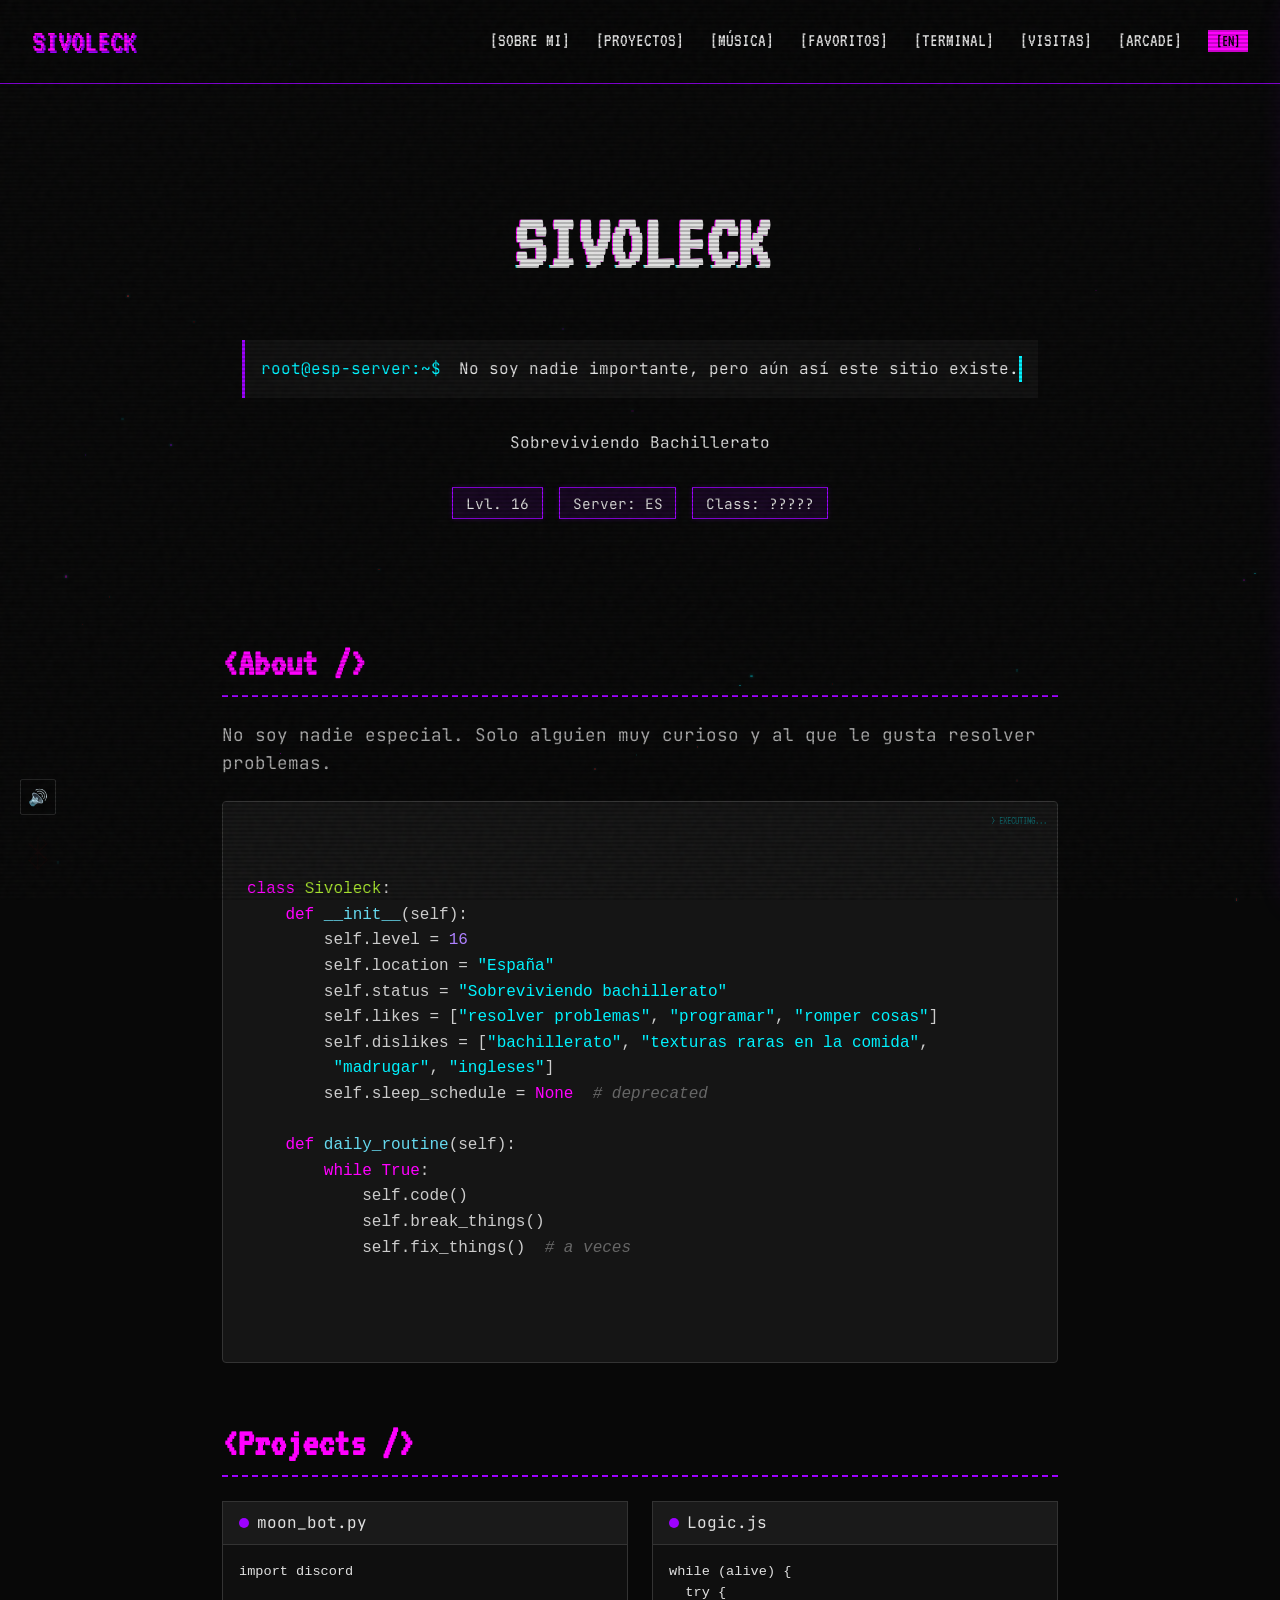
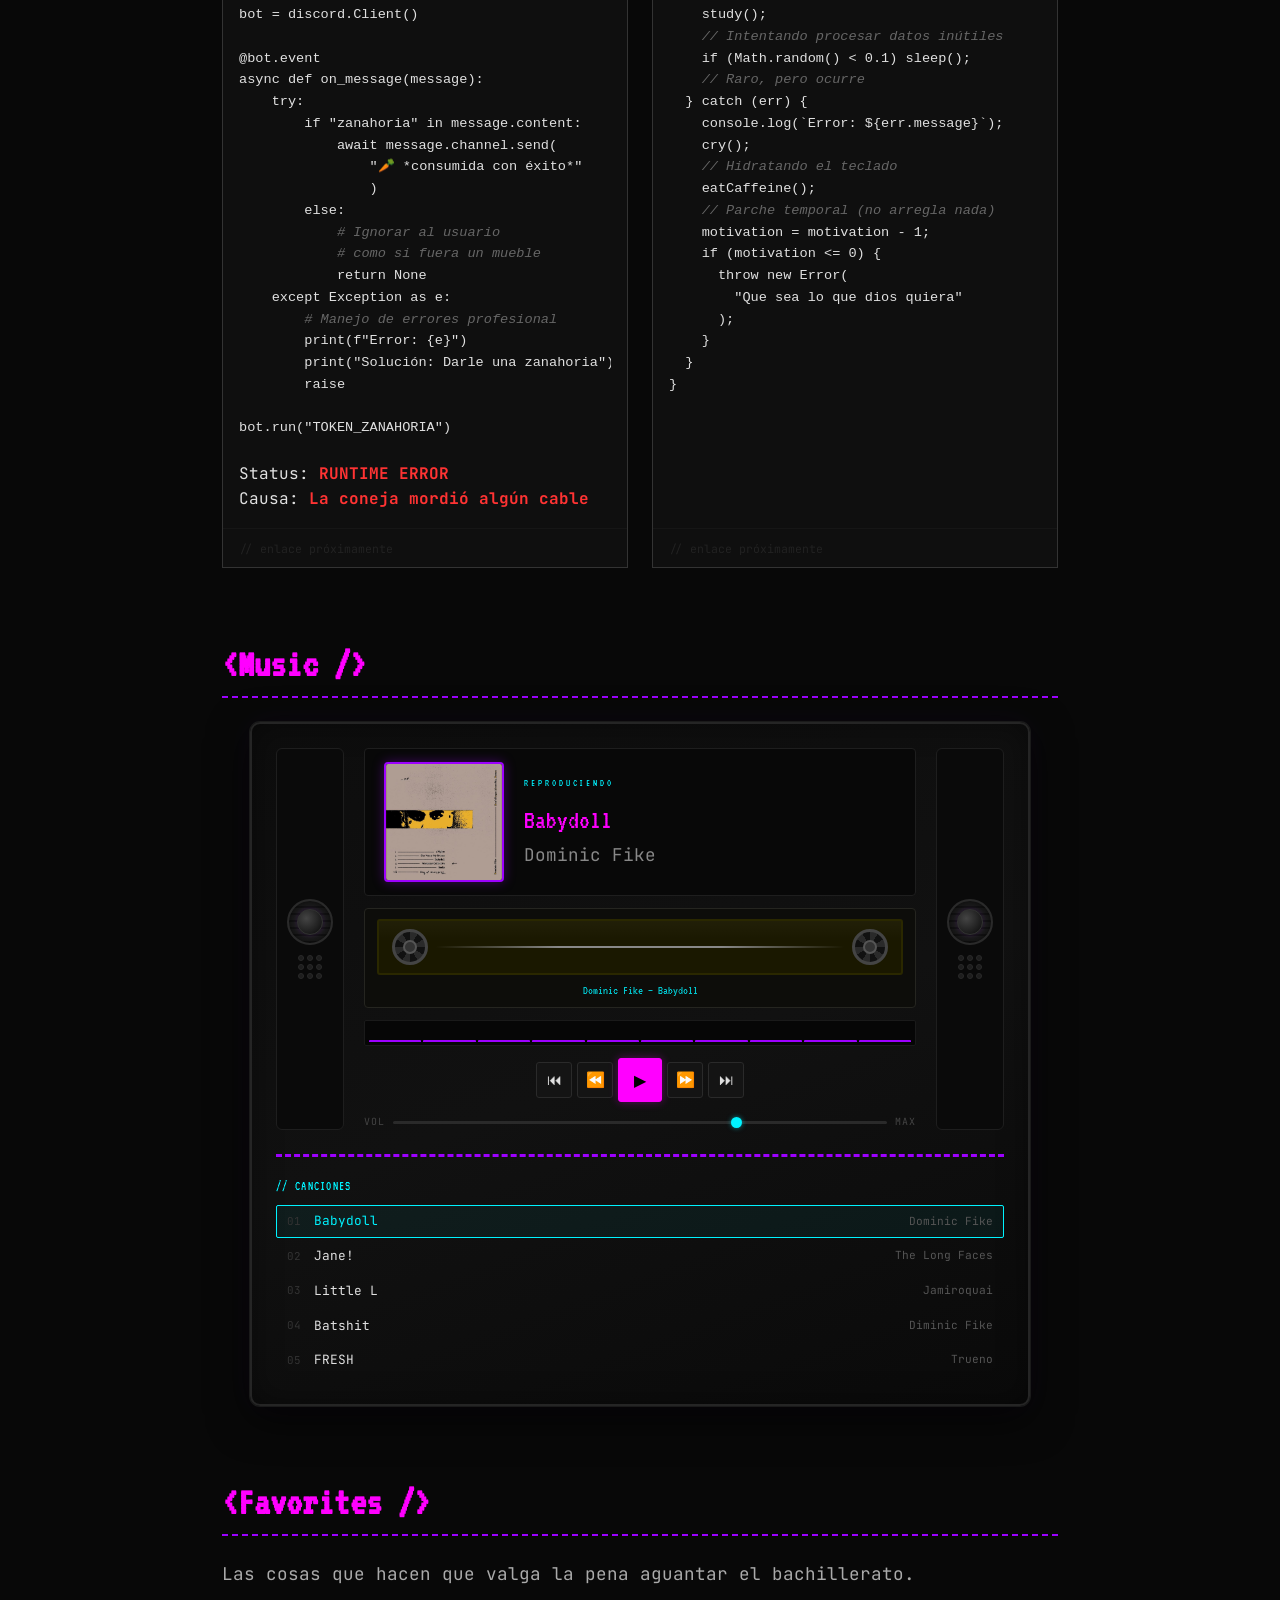
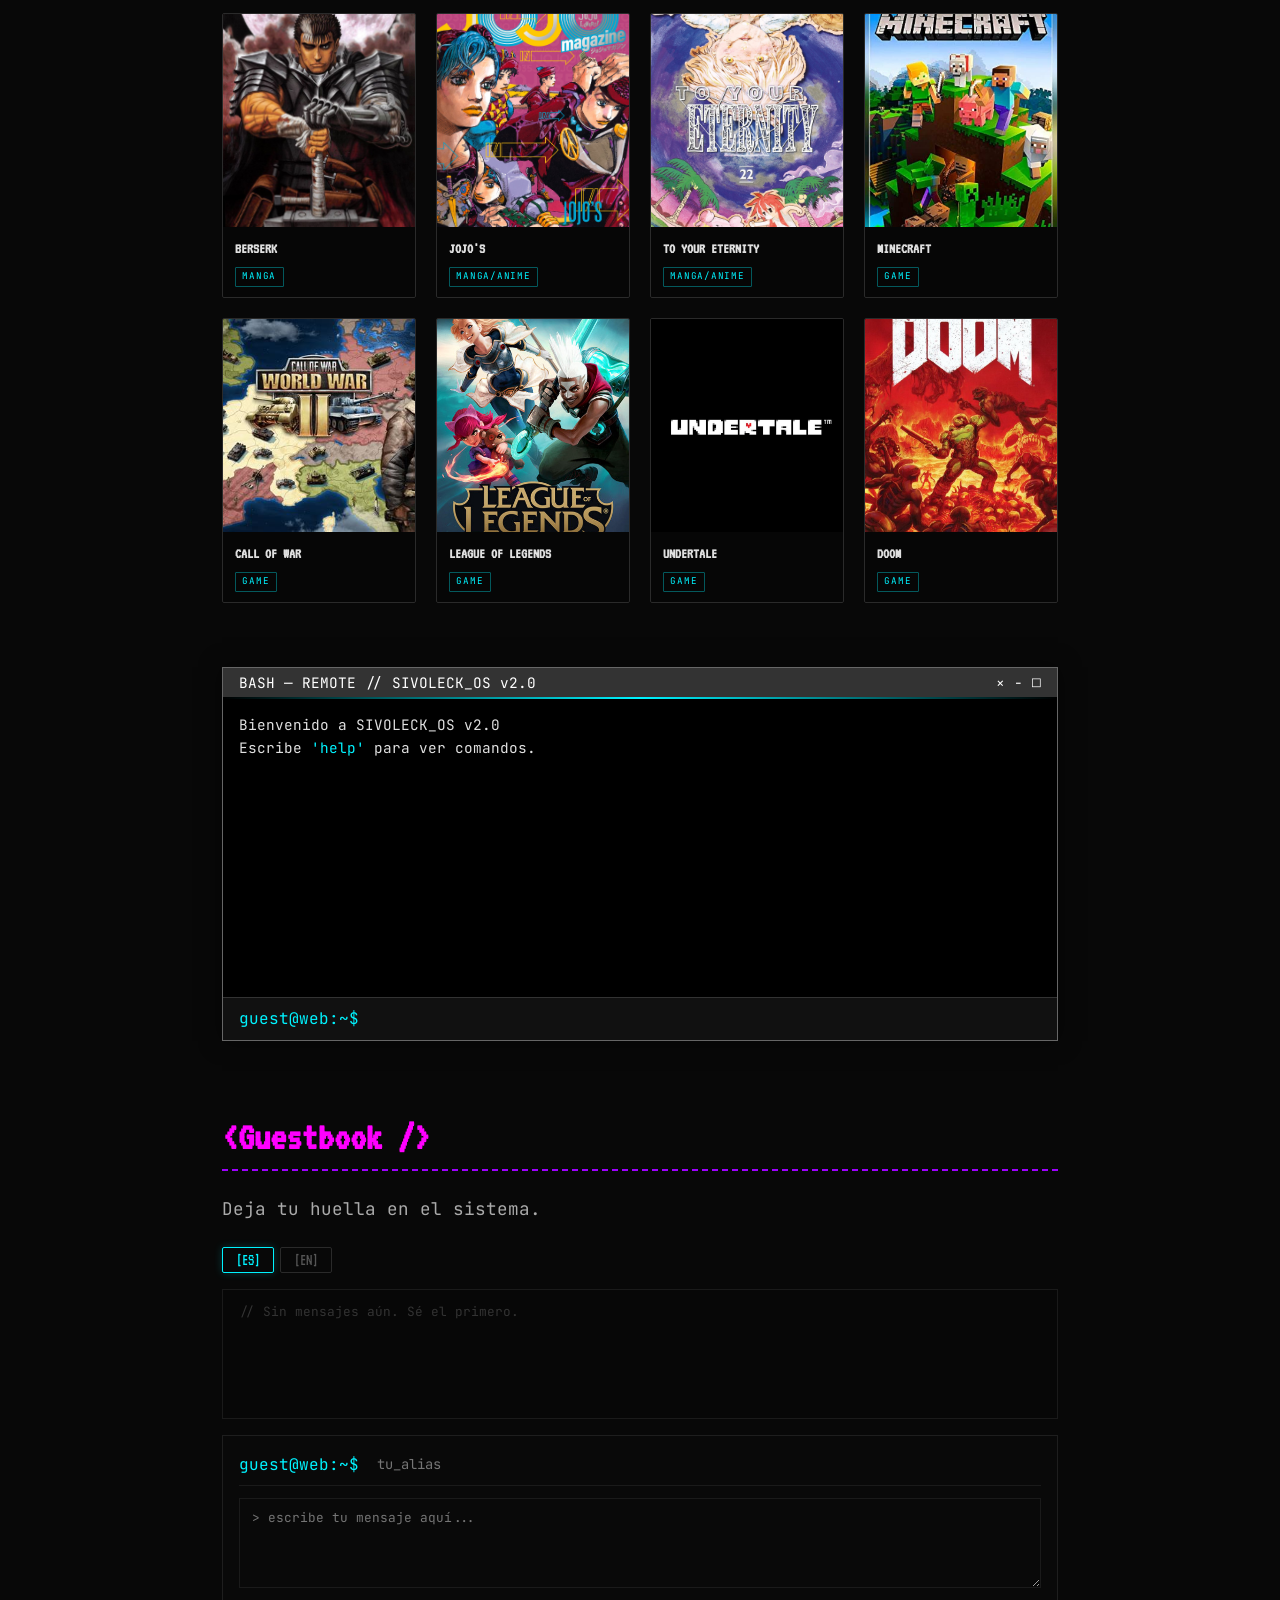
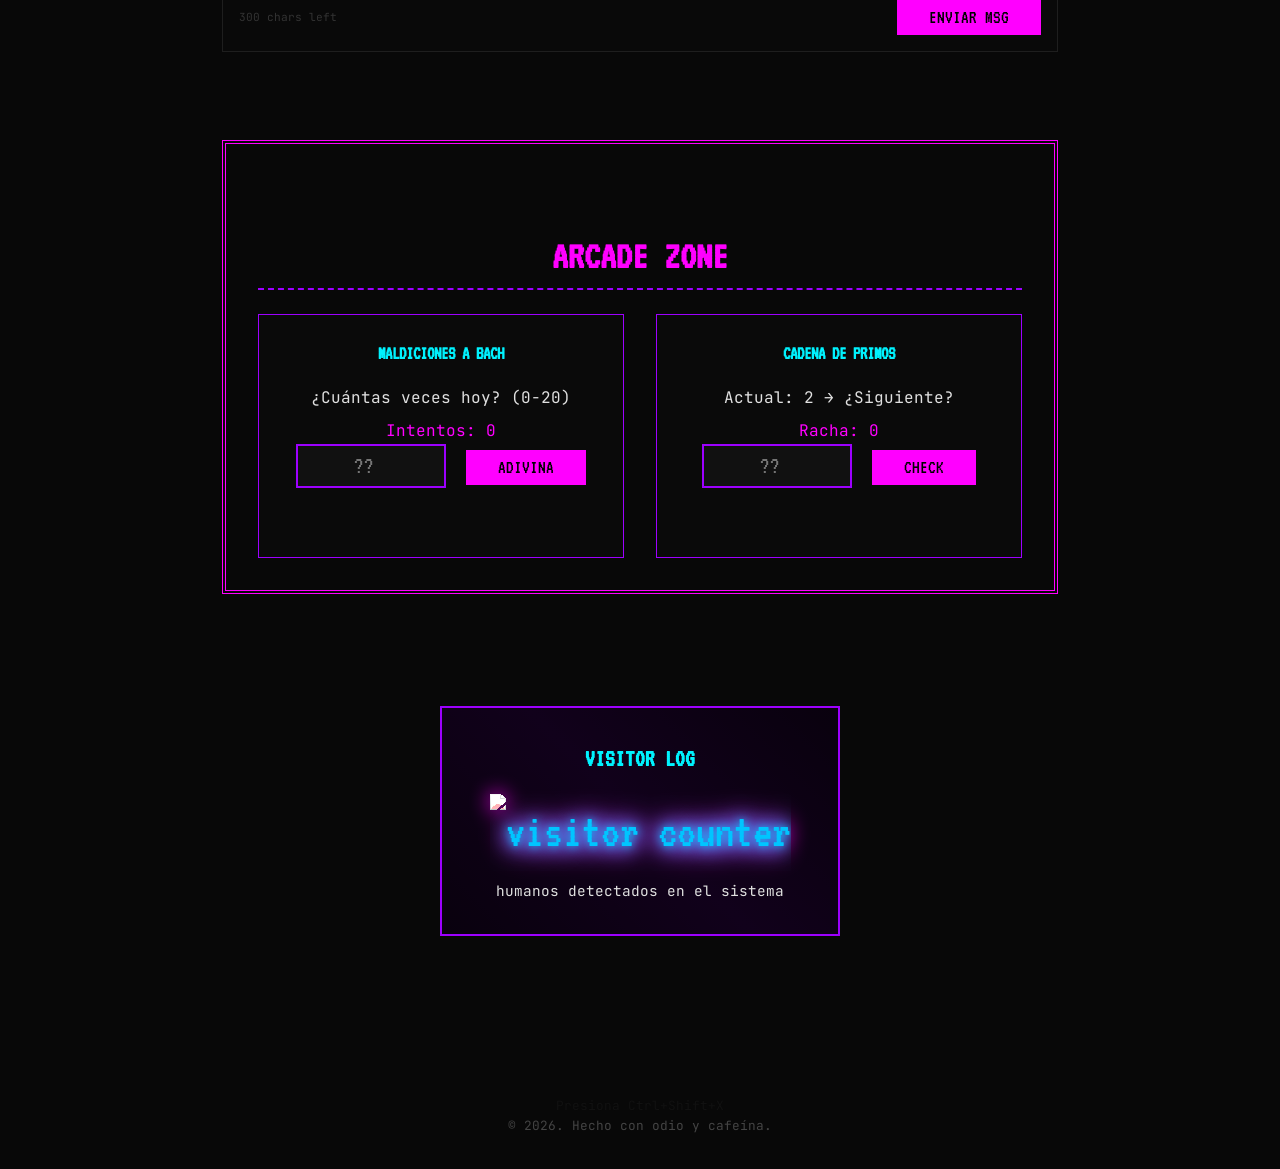
==== commit 91231204: "Update index.html" ====
--- a/index.html
+++ b/index.html
@@ -346,7 +346,7 @@
                     <div class="fav-card-inner">
                         <div class="fav-card-front">
                             <div class="fav-img-area" style="background:linear-gradient(135deg,#1a0000,#3d0000)">
-                                <img src="img/berserk.jpg" alt="Berserk" onerror="this.style.display='none'">
+                                <img src="img/Berserk.jpg" alt="Berserk" onerror="this.style.display='none'">
                                 <span class="fav-fallback-icon">⚔️</span>
                             </div>
                             <div class="fav-front-info">
@@ -372,7 +372,7 @@
                     <div class="fav-card-inner">
                         <div class="fav-card-front">
                             <div class="fav-img-area" style="background:linear-gradient(135deg,#0a001a,#200040)">
-                                <img src="img/jojos.jpg" alt="JoJo's" onerror="this.style.display='none'">
+                                <img src="img/Jojos.jpg" alt="JoJo's" onerror="this.style.display='none'">
                                 <span class="fav-fallback-icon">⭐</span>
                             </div>
                             <div class="fav-front-info">
@@ -424,7 +424,7 @@
                     <div class="fav-card-inner">
                         <div class="fav-card-front">
                             <div class="fav-img-area" style="background:linear-gradient(135deg,#0a1a00,#1a3a00)">
-                                <img src="img/minecraft.jpg" alt="Minecraft" onerror="this.style.display='none'">
+                                <img src="img/Minecraft.jpg" alt="Minecraft" onerror="this.style.display='none'">
                                 <span class="fav-fallback-icon">⛏️</span>
                             </div>
                             <div class="fav-front-info">
@@ -475,7 +475,7 @@
                     <div class="fav-card-inner">  
                         <div class="fav-card-front">  
                             <div class="fav-img-area" style="background:linear-gradient(135deg,#00101a,#002040)">  
-                                <img src="img/lol.jpg" alt="League of Legends" onerror="this.style.display='none'">  
+                                <img src="img/Lol.jpg" alt="League of Legends" onerror="this.style.display='none'">  
                                 <span class="fav-fallback-icon">⚔️</span>  
                             </div>  
                             <div class="fav-front-info">  
@@ -501,7 +501,7 @@
                     <div class="fav-card-inner">  
                         <div class="fav-card-front">  
                             <div class="fav-img-area" style="background:linear-gradient(135deg,#0a0a0a,#1a1a2e)">  
-                                <img src="img/undertale.jpg" alt="Undertale" onerror="this.style.display='none'">  
+                                <img src="img/Undertale.jpg" alt="Undertale" onerror="this.style.display='none'">  
                                 <span class="fav-fallback-icon">❤️</span>  
                             </div>  
                             <div class="fav-front-info">  
@@ -527,7 +527,7 @@
                     <div class="fav-card-inner">  
                         <div class="fav-card-front">  
                             <div class="fav-img-area" style="background:linear-gradient(135deg,#1a0000,#3a0000)">  
-                                <img src="img/doom.jpg" alt="DOOM" onerror="this.style.display='none'">  
+                                <img src="img/Doom.jpg" alt="DOOM" onerror="this.style.display='none'">  
                                 <span class="fav-fallback-icon">💀</span>  
                             </div>  
                             <div class="fav-front-info">  
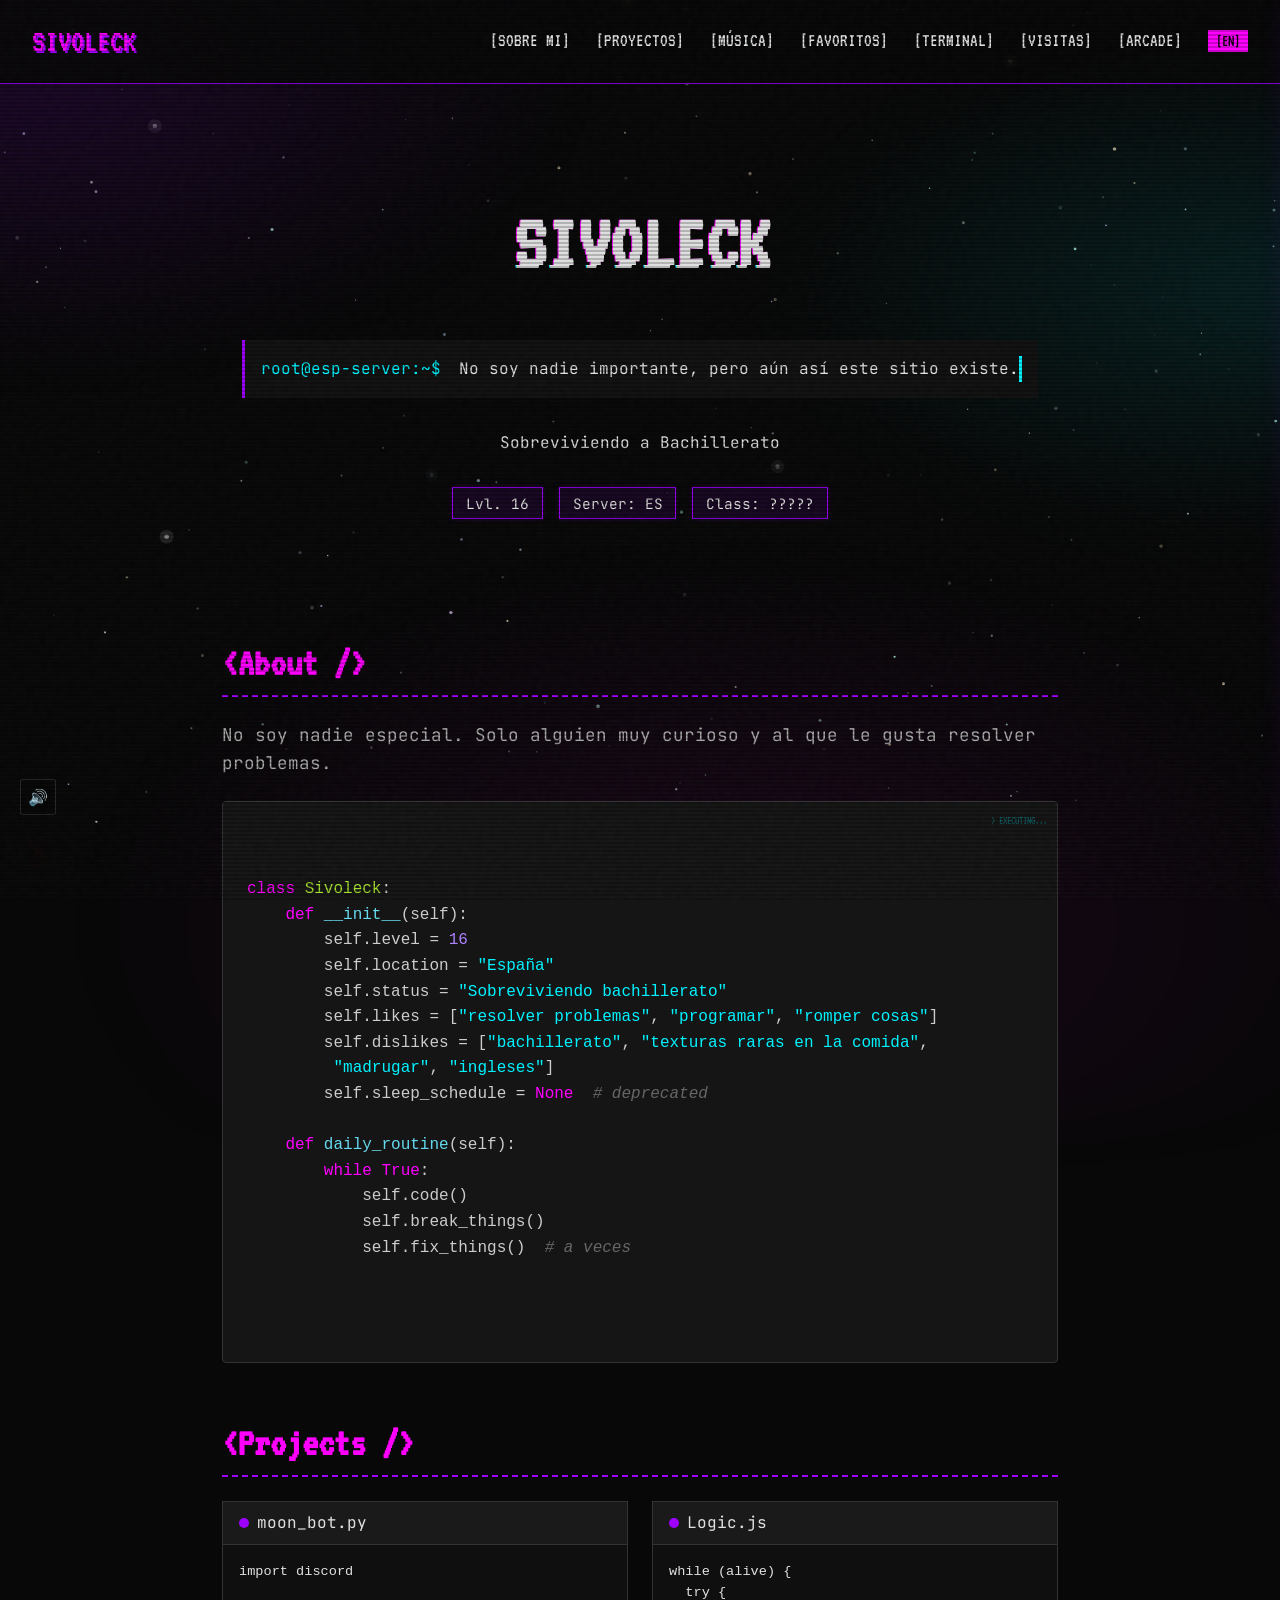
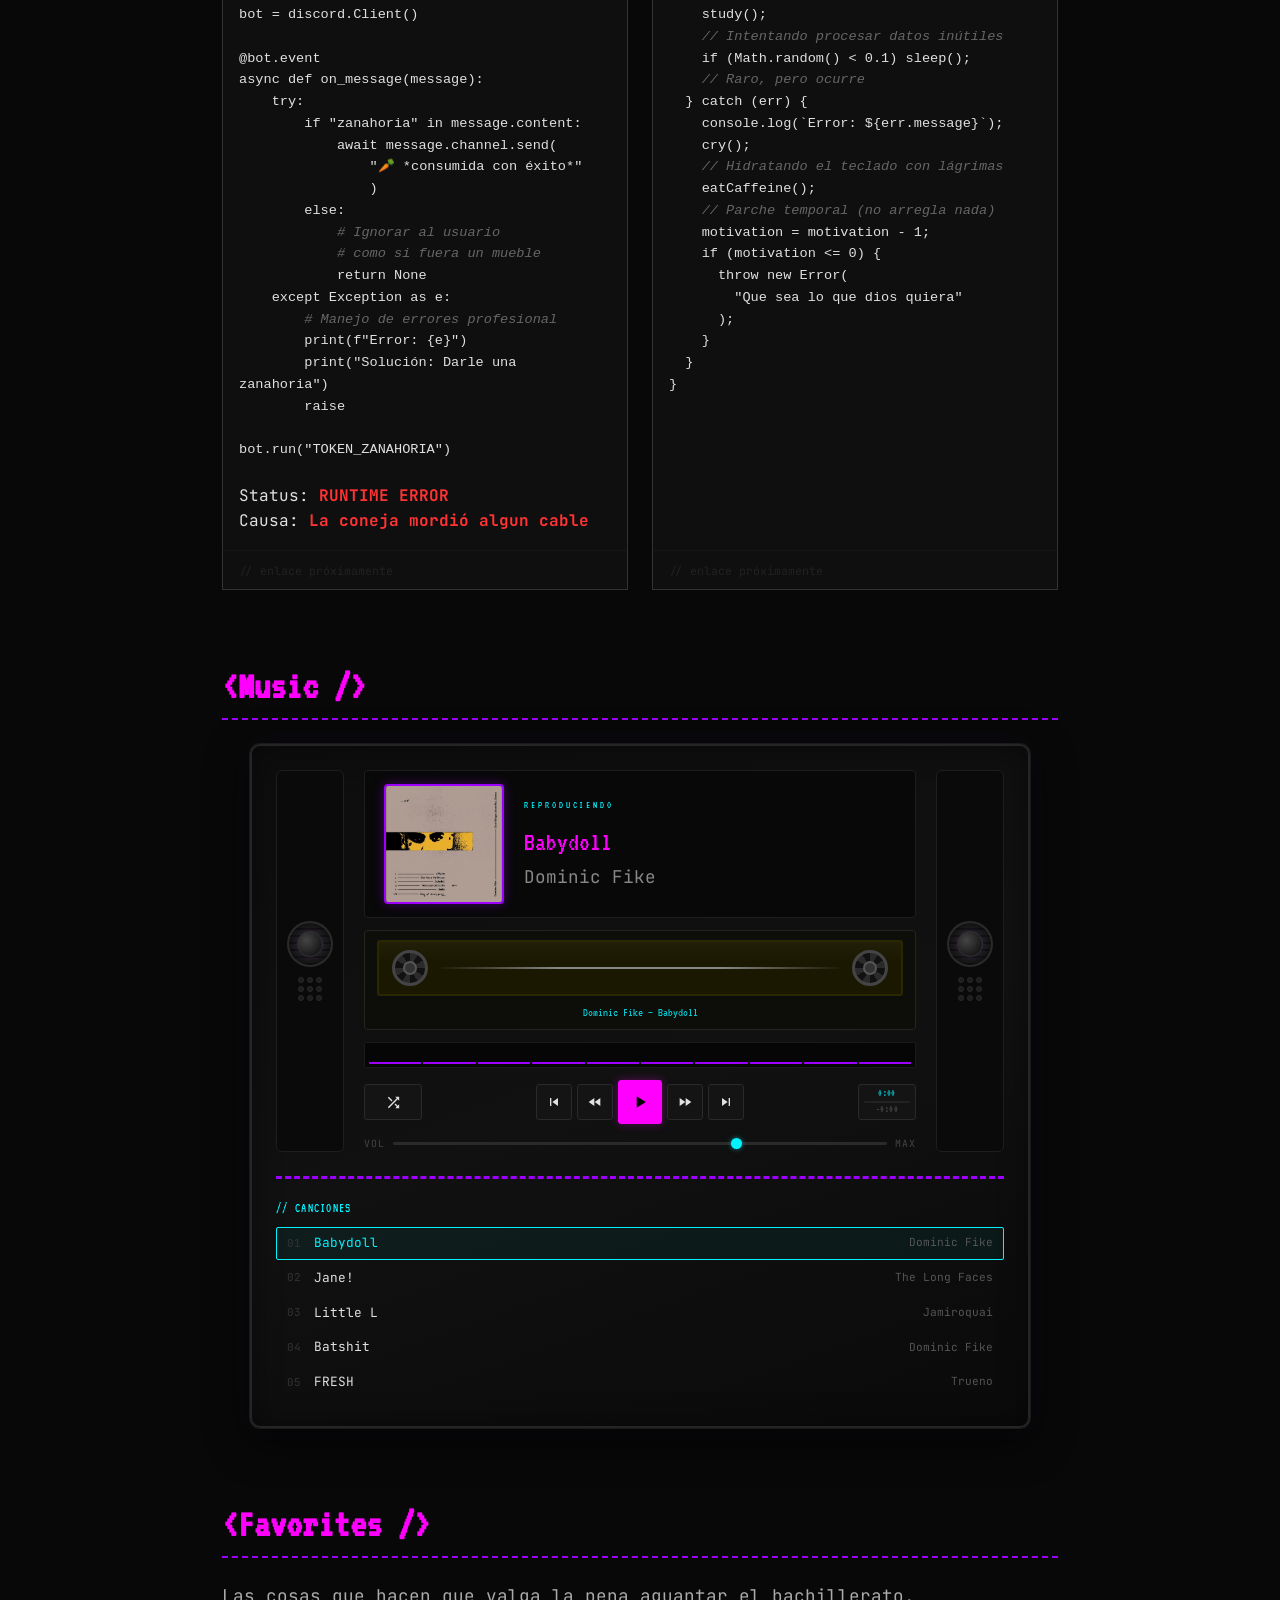
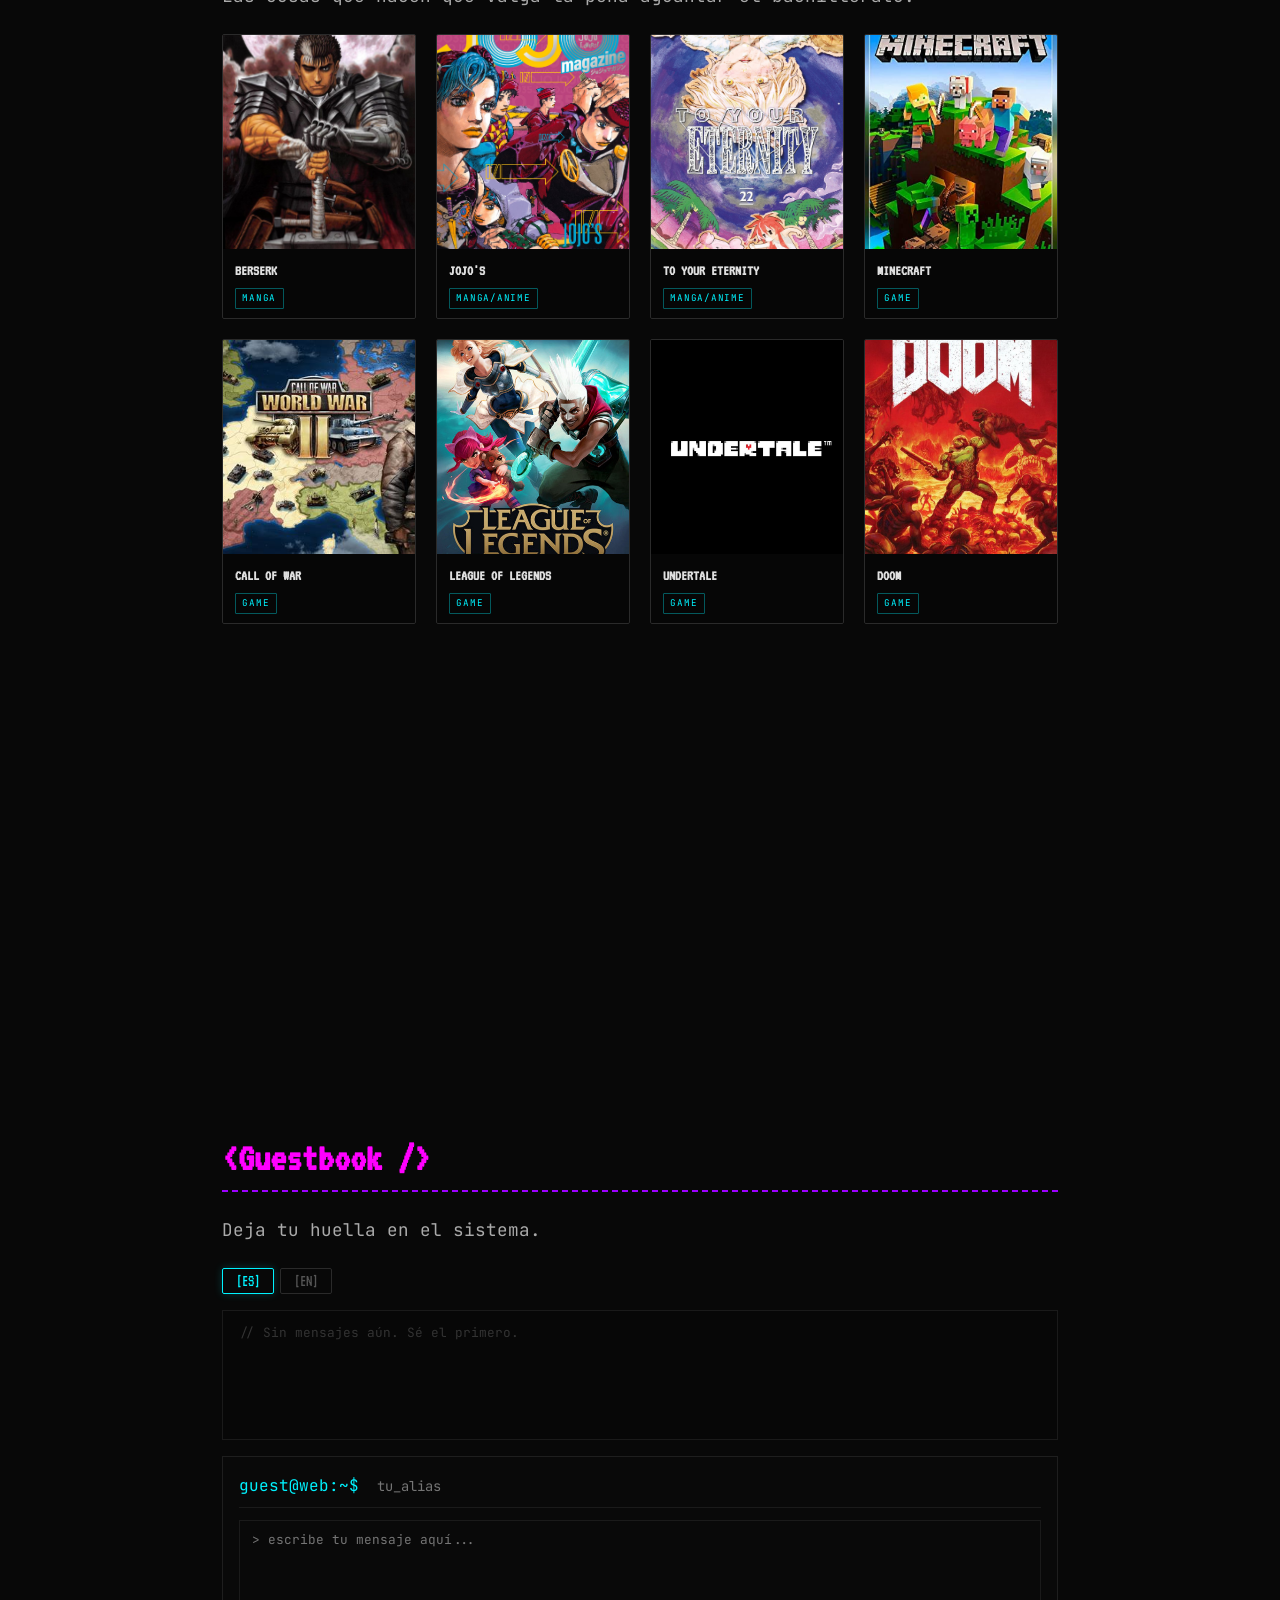
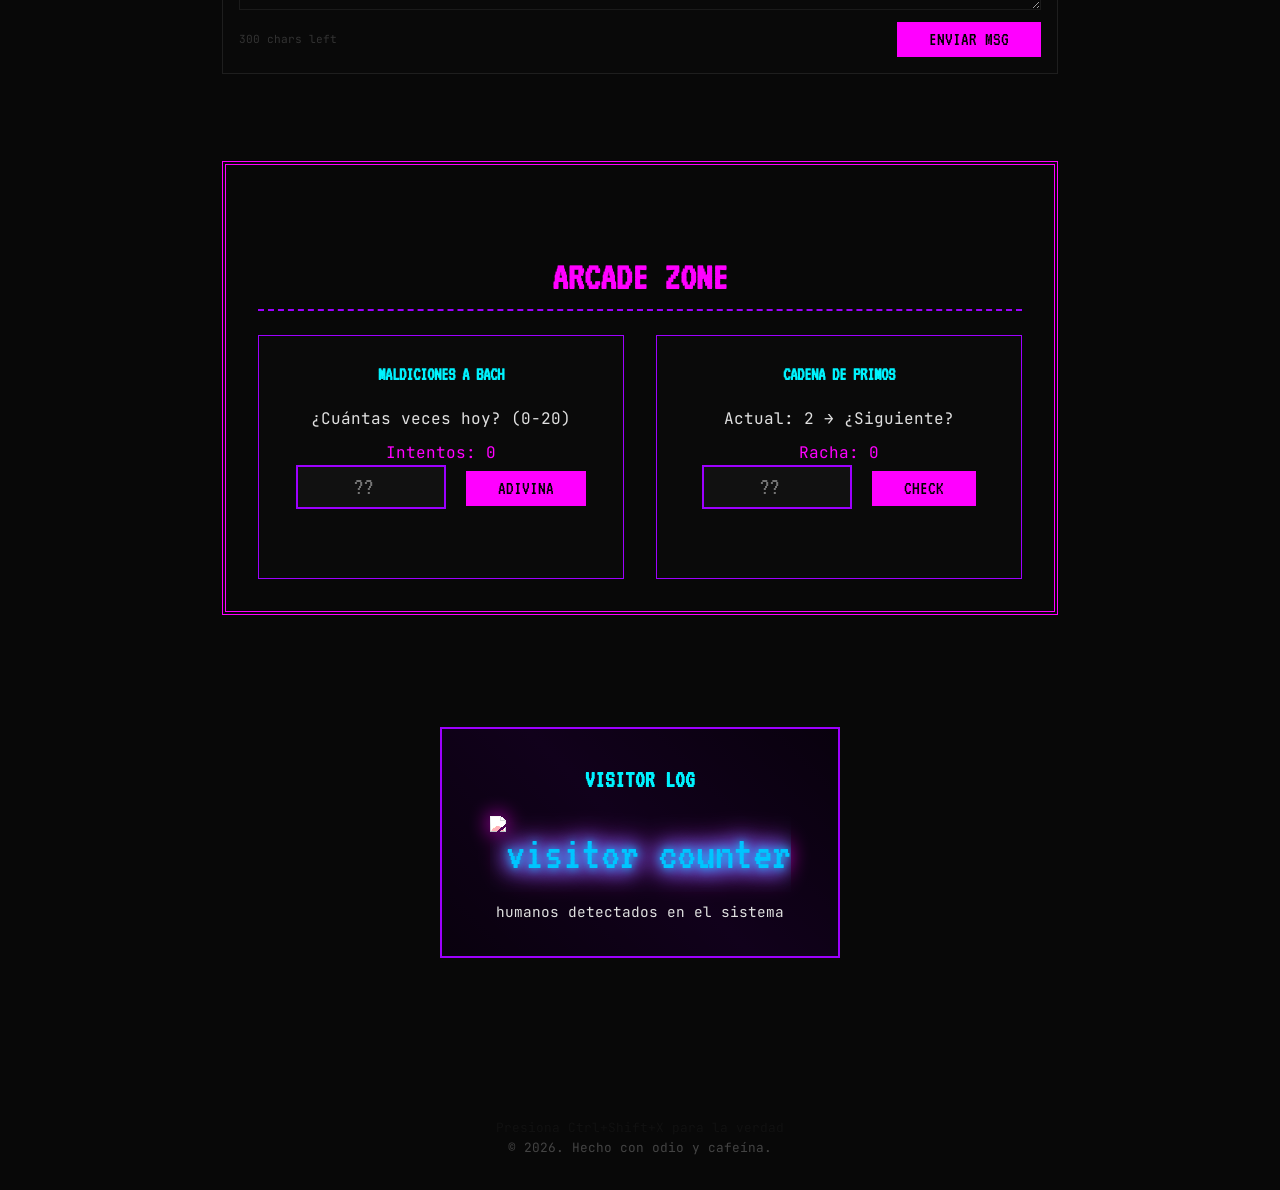
==== commit 48e98d44: "Subiendo la versión correcta de mis archivos" ====
--- a/index.html
+++ b/index.html
@@ -21,8 +21,9 @@
     <div class="custom-cursor"></div>
     <div class="custom-cursor-dot"></div>
 
-    <!-- ── Background particles ─────────────────────────── -->
-    <div class="particles" id="particles-container"></div>
+    <!-- ── Space background (starfield) ─────────────────── -->
+    <canvas id="starfield-canvas"></canvas>
+    <div class="nebula" aria-hidden="true"></div>
 
     <!-- ── Easter egg: Matrix Rain ──────────────────────── -->
     <canvas id="matrix-canvas"></canvas>
@@ -289,13 +290,42 @@
                             <div class="vu-bar"></div><div class="vu-bar"></div>
                         </div>
 
-                        <!-- Transport controls -->
-                        <div class="transport-controls">
-                            <button class="transport-btn" id="btn-prev"    title="Previous">⏮</button>
-                            <button class="transport-btn" id="btn-rewind"  title="Rewind">⏪</button>
-                            <button class="transport-btn play-btn" id="btn-play" title="Play / Pause">▶</button>
-                            <button class="transport-btn" id="btn-forward" title="Forward">⏩</button>
-                            <button class="transport-btn" id="btn-next"    title="Next">⏭</button>
+                        <!-- Transport controls row -->
+                        <div class="transport-row">
+                            <!-- Shuffle (left) -->
+                            <div class="transport-side transport-side-left">
+                                <button class="transport-btn shuffle-btn" id="btn-shuffle" title="Aleatorio">
+                                    <svg viewBox="0 0 24 24" class="ctrl-icon"><path d="M10.59 9.17L5.41 4 4 5.41l5.17 5.17 1.42-1.41zM14.5 4l2.04 2.04L4 18.59 5.41 20 17.96 7.46 20 9.5V4h-5.5zm.33 9.41l-1.41 1.41 3.13 3.13L14.5 20H20v-5.5l-2.04 2.04-3.13-3.13z"/></svg>
+                                </button>
+                            </div>
+
+                            <!-- Main transport buttons (center) -->
+                            <div class="transport-controls">
+                                <button class="transport-btn" id="btn-prev" title="Previous">
+                                    <svg viewBox="0 0 24 24" class="ctrl-icon"><path d="M6 6h2v12H6zm3.5 6l8.5 6V6z"/></svg>
+                                </button>
+                                <button class="transport-btn" id="btn-rewind" title="Rewind">
+                                    <svg viewBox="0 0 24 24" class="ctrl-icon"><path d="M11 18V6l-8.5 6 8.5 6zm.5-6l8.5 6V6l-8.5 6z"/></svg>
+                                </button>
+                                <button class="transport-btn play-btn" id="btn-play" title="Play / Pause">
+                                    <svg viewBox="0 0 24 24" class="ctrl-icon play-icon"><path d="M8 5v14l11-7z"/></svg>
+                                </button>
+                                <button class="transport-btn" id="btn-forward" title="Forward">
+                                    <svg viewBox="0 0 24 24" class="ctrl-icon"><path d="M4 18l8.5-6L4 6v12zm9-12v12l8.5-6L13 6z"/></svg>
+                                </button>
+                                <button class="transport-btn" id="btn-next" title="Next">
+                                    <svg viewBox="0 0 24 24" class="ctrl-icon"><path d="M6 18l8.5-6L6 6v12zM16 6v12h2V6h-2z"/></svg>
+                                </button>
+                            </div>
+
+                            <!-- Time display (right) -->
+                            <div class="transport-side transport-side-right">
+                                <div class="time-display" id="time-display">
+                                    <span class="time-current" id="time-current">0:00</span>
+                                    <div class="time-bar-wrap"><div class="time-bar-fill" id="time-bar-fill"></div></div>
+                                    <span class="time-remain" id="time-remain">-0:00</span>
+                                </div>
+                            </div>
                         </div>
 
                         <!-- Volume -->
--- a/style.css
+++ b/style.css
@@ -1,1666 +1,1733 @@
-:root {
-    --bg-color: #080808;
-    --text-primary: #e0e0e0;
-    --neon-violet: #9d00ff;
-    --neon-magenta: #ff00ff;
-    --neon-cyan: #00f3ff;
-    --error-red: #ff3333;
-    --matrix-green: #0f0;
-
-    --font-heading: 'VT323', monospace;
-    --font-code: 'JetBrains Mono', monospace;
-}
-
-* {
-    margin: 0;
-    padding: 0;
-    box-sizing: border-box;
-}
-
-body {
-    background-color: var(--bg-color);
-    color: var(--text-primary);
-    font-family: var(--font-code);
-    line-height: 1.6;
-    overflow-x: hidden;
-    position: relative;
-    font-size: 16px;
-
-    /* Scrollbar para Firefox */
-    scrollbar-width: thin;
-    scrollbar-color: #333 #080808;
-}
-
-/* Scrollbar personalizado para Chrome, Edge, Safari */
-::-webkit-scrollbar {
-    width: 10px;
-    height: 10px;
-}
-
-::-webkit-scrollbar-track {
-    background: #080808;
-}
-
-::-webkit-scrollbar-thumb {
-    background: #333;
-    border: 1px solid #1a1a1a;
-    border-radius: 2px;
-}
-
-::-webkit-scrollbar-thumb:hover {
-    background: #444;
-    border-color: var(--neon-violet);
-}
-
-::-webkit-scrollbar-corner {
-    background: #080808;
-}
-
-/* --- CRT & NOISE EFFECTS --- */
-.scanlines {
-    position: fixed;
-    top: 0;
-    left: 0;
-    width: 100vw;
-    height: 100vh;
-    background: linear-gradient(to bottom,
-            rgba(255, 255, 255, 0),
-            rgba(255, 255, 255, 0) 50%,
-            rgba(0, 0, 0, 0.2) 50%,
-            rgba(0, 0, 0, 0.2));
-    background-size: 100% 4px;
-    pointer-events: none;
-    z-index: 100;
-}
-
-.noise {
-    position: fixed;
-    top: 0;
-    left: 0;
-    width: 100%;
-    height: 100%;
-    pointer-events: none;
-    opacity: 0.03;
-    z-index: 99;
-    background-image: url("data:image/svg+xml,%3Csvg viewBox='0 0 200 200' xmlns='http://www.w3.org/2000/svg'%3E%3Cfilter id='noiseFilter'%3E%3CfeTurbulence type='fractalNoise' baseFrequency='0.65' numOctaves='3' stitchTiles='stitch'/%3E%3C/filter%3E%3Crect width='100%25' height='100%25' filter='url(%23noiseFilter)'/%3E%3C/svg%3E");
-}
-
-/* Glitch mode (activated by terminal command) */
-.glitch-mode {
-    animation: glitch-screen 0.1s infinite;
-}
-
-@keyframes glitch-screen {
-    0% {
-        transform: translate(0);
-        filter: hue-rotate(0deg);
-    }
-
-    20% {
-        transform: translate(-2px, 2px);
-        filter: hue-rotate(90deg);
-    }
-
-    40% {
-        transform: translate(2px, -2px);
-        filter: hue-rotate(180deg);
-    }
-
-    60% {
-        transform: translate(-1px, 1px);
-        filter: hue-rotate(270deg);
-    }
-
-    80% {
-        transform: translate(1px, -1px);
-        filter: hue-rotate(360deg);
-    }
-
-    100% {
-        transform: translate(0);
-        filter: hue-rotate(0deg);
-    }
-}
-
-/* --- LAYOUT --- */
-.container {
-    max-width: 900px;
-    margin: 0 auto;
-    padding: 2rem;
-    position: relative;
-    z-index: 10;
-    /* Content is interactable */
-}
-
-/* Ensure overlays don't block clicks */
-.scanlines,
-.noise {
-    pointer-events: none !important;
-}
-
-header {
-    display: flex;
-    justify-content: space-between;
-    align-items: center;
-    padding: 1rem 2rem;
-    border-bottom: 1px solid var(--neon-violet);
-    background: rgba(8, 8, 8, 0.9);
-    position: sticky;
-    top: 0;
-    z-index: 50;
-}
-
-.logo {
-    font-family: var(--font-heading);
-    font-size: 2rem;
-    color: var(--neon-magenta);
-    text-shadow: 2px 2px 0px var(--neon-violet);
-    cursor: pointer;
-    user-select: none;
-}
-
-nav a {
-    color: var(--text-primary);
-    text-decoration: none;
-    font-family: var(--font-heading);
-    font-size: 1.2rem;
-    margin-left: 1rem;
-    transition: color 0.3s;
-}
-
-nav a:hover {
-    color: var(--neon-cyan);
-    text-shadow: 0 0 8px var(--neon-cyan);
-}
-
-/* --- HERO --- */
-.hero {
-    text-align: center;
-    padding: 4rem 0;
-}
-
-.glitch-title {
-    font-family: var(--font-heading);
-    font-size: 5rem;
-    color: var(--text-primary);
-    position: relative;
-    display: inline-block;
-}
-
-/* Simple Glitch Effect */
-.glitch-title::before,
-.glitch-title::after {
-    content: attr(data-text);
-    position: absolute;
-    top: 0;
-    left: 0;
-    width: 100%;
-    height: 100%;
-    background: var(--bg-color);
-}
-
-.glitch-title::before {
-    left: 2px;
-    text-shadow: -1px 0 var(--neon-magenta);
-    clip: rect(24px, 550px, 90px, 0);
-    animation: glitch-anim-2 3s infinite linear alternate-reverse;
-}
-
-.glitch-title::after {
-    left: -2px;
-    text-shadow: -1px 0 var(--neon-cyan);
-    clip: rect(85px, 550px, 140px, 0);
-    animation: glitch-anim 2.5s infinite linear alternate-reverse;
-}
-
-@keyframes glitch-anim {
-    0% {
-        clip: rect(10px, 9999px, 30px, 0);
-    }
-
-    20% {
-        clip: rect(80px, 9999px, 100px, 0);
-    }
-
-    40% {
-        clip: rect(30px, 9999px, 60px, 0);
-    }
-
-    60% {
-        clip: rect(70px, 9999px, 80px, 0);
-    }
-
-    80% {
-        clip: rect(20px, 9999px, 50px, 0);
-    }
-
-    100% {
-        clip: rect(50px, 9999px, 70px, 0);
-    }
-}
-
-@keyframes glitch-anim-2 {
-    0% {
-        clip: rect(60px, 9999px, 90px, 0);
-    }
-
-    20% {
-        clip: rect(10px, 9999px, 40px, 0);
-    }
-
-    40% {
-        clip: rect(50px, 9999px, 80px, 0);
-    }
-
-    60% {
-        clip: rect(20px, 9999px, 30px, 0);
-    }
-
-    80% {
-        clip: rect(90px, 9999px, 100px, 0);
-    }
-
-    100% {
-        clip: rect(30px, 9999px, 60px, 0);
-    }
-}
-
-.console-box {
-    margin: 2rem auto;
-    background: #111;
-    padding: 1rem;
-    border-left: 3px solid var(--neon-violet);
-    width: fit-content;
-    font-family: var(--font-code);
-    text-align: left;
-}
-
-.prompt {
-    color: var(--neon-cyan);
-    margin-right: 0.5rem;
-}
-
-.status-badges {
-    margin-top: 2rem;
-    display: flex;
-    justify-content: center;
-    gap: 1rem;
-    flex-wrap: wrap;
-}
-
-.badge {
-    border: 1px solid var(--neon-violet);
-    padding: 0.2rem 0.8rem;
-    font-size: 0.9rem;
-    background: rgba(157, 0, 255, 0.1);
-    box-shadow: 0 0 5px rgba(157, 0, 255, 0.2);
-}
-
-/* --- SECTIONS --- */
-.section-title {
-    font-family: var(--font-heading);
-    font-size: 2.5rem;
-    color: var(--neon-magenta);
-    margin: 3rem 0 1.5rem;
-    border-bottom: 2px dashed var(--neon-violet);
-}
-
-.code-block {
-    background: #151515;
-    padding: 1.5rem;
-    border-radius: 4px;
-    border: 1px solid #333;
-    font-family: var(--font-code);
-    color: #ccc;
-    overflow-x: auto;
-    white-space: pre;
-    max-width: 100%;
-    -webkit-overflow-scrolling: touch;
-}
-
-.keyword {
-    color: var(--neon-magenta);
-}
-
-.string {
-    color: var(--neon-cyan);
-}
-
-.comment {
-    color: #666;
-    font-style: italic;
-}
-
-.var {
-    color: #ffbd2e;
-}
-
-.class-name {
-    color: #a6e22e;
-}
-
-.function {
-    color: #66d9ef;
-}
-
-.number {
-    color: #ae81ff;
-}
-
-.indent {
-    margin-left: 2rem;
-}
-
-.intro-text {
-    margin-bottom: 1.5rem;
-    font-size: 1.1rem;
-    color: #aaa;
-}
-
-/* --- GRID CARDS --- */
-.grid {
-    display: grid;
-    grid-template-columns: repeat(auto-fit, minmax(280px, 1fr));
-    gap: 1.5rem;
-}
-
-.card {
-    background: #0f0f0f;
-    border: 1px solid #333;
-    transition: all 0.2s;
-    display: flex;
-    flex-direction: column;
-}
-
-.card:hover {
-    border-color: var(--neon-cyan);
-    transform: translateY(-2px);
-    box-shadow: 4px 4px 0 var(--neon-cyan);
-}
-
-.card-header {
-    background: #1a1a1a;
-    padding: 0.5rem 1rem;
-    display: flex;
-    align-items: center;
-    gap: 0.5rem;
-    border-bottom: 1px solid #333;
-}
-
-.dot {
-    width: 10px;
-    height: 10px;
-    background: var(--neon-violet);
-    border-radius: 50%;
-}
-
-.card-body {
-    padding: 1rem;
-    overflow-x: auto;
-    flex: 1;
-}
-
-.card-body pre {
-    margin: 0;
-    white-space: pre;
-    overflow-x: auto;
-    font-size: 0.85rem;
-}
-
-.error {
-    color: var(--error-red);
-    font-weight: bold;
-    animation: blink 1s infinite;
-}
-
-/* --- TERMINAL --- */
-.terminal-wrapper {
-    margin-top: 4rem;
-    background: rgba(0, 0, 0, 0.9);
-    border: 1px solid #666;
-    box-shadow: 0 0 20px rgba(0, 0, 0, 0.5);
-}
-
-.terminal-header {
-    background: #333;
-    color: #fff;
-    padding: 0.2rem 1rem;
-    display: flex;
-    justify-content: space-between;
-    font-size: 0.9rem;
-}
-
-.terminal-body {
-    height: 300px;
-    padding: 1rem;
-    overflow-y: auto;
-    font-family: var(--font-code);
-    font-size: 0.9rem;
-}
-
-.highlight {
-    color: var(--neon-cyan);
-}
-
-.input-line {
-    display: flex;
-    padding: 0.5rem 1rem;
-    background: #111;
-    border-top: 1px solid #333;
-}
-
-#terminal-input {
-    background: transparent;
-    border: none;
-    color: var(--text-primary);
-    font-family: var(--font-code);
-    flex: 1;
-    outline: none;
-    caret-color: var(--neon-cyan);
-    /* Make cursor visible */
-}
-
-/* --- ARCADE --- */
-.arcade-zone {
-    text-align: center;
-    margin-top: 4rem;
-    padding: 2rem;
-    border: 4px double var(--neon-magenta);
-}
-
-.arcade-grid {
-    display: grid;
-    grid-template-columns: repeat(auto-fit, minmax(280px, 1fr));
-    gap: 2rem;
-    margin-top: 1.5rem;
-}
-
-.game-module {
-    background: #0a0a0a;
-    border: 1px solid var(--neon-violet);
-    padding: 1.5rem;
-}
-
-.game-module h3 {
-    font-family: var(--font-heading);
-    color: var(--neon-cyan);
-    margin-bottom: 1rem;
-}
-
-.score-display {
-    margin-top: 0.5rem;
-    color: var(--neon-magenta);
-}
-
-#guess-input,
-#prime-input {
-    background: #111;
-    border: 2px solid var(--neon-violet);
-    color: var(--neon-cyan);
-    padding: 0.5rem;
-    font-family: var(--font-heading);
-    font-size: 1.5rem;
-    width: 150px;
-    text-align: center;
-}
-
-.btn-retro {
-    background: var(--neon-magenta);
-    border: none;
-    color: #000;
-    font-family: var(--font-heading);
-    font-size: 1.2rem;
-    padding: 0.5rem 2rem;
-    cursor: pointer;
-    margin-left: 10px;
-}
-
-.btn-retro:hover {
-    background: var(--neon-cyan);
-    box-shadow: 0 0 10px var(--neon-cyan);
-}
-
-.feedback-msg {
-    margin-top: 1rem;
-    font-family: var(--font-heading);
-    font-size: 1.2rem;
-    min-height: 1.5em;
-}
-
-/* --- MATRIX CANVAS --- */
-#matrix-canvas {
-    position: fixed;
-    top: 0;
-    left: 0;
-    z-index: 1000;
-    /* Top level */
-    display: none;
-    /* Hidden by default */
-}
-
-/* --- ANIMATIONS --- */
-@keyframes blink {
-    50% {
-        opacity: 0;
-    }
-}
-
-footer {
-    text-align: center;
-    margin-top: 4rem;
-    padding: 2rem;
-    color: #444;
-    font-size: 0.8rem;
-}
-
-.hidden-msg {
-    color: #111;
-    transition: color 0.5s;
-}
-
-.hidden-msg:hover {
-    color: #333;
-}
-
-/* --- CURSOR PERSONALIZADO (desactivado) --- */
-.custom-cursor,
-.custom-cursor-dot {
-    display: none;
-}
-
-/* --- PARTÍCULAS DE FONDO --- */
-.particles {
-    position: fixed;
-    top: 0;
-    left: 0;
-    width: 100%;
-    height: 100%;
-    pointer-events: none;
-    z-index: 1;
-}
-
-.particle {
-    position: absolute;
-    width: 2px;
-    height: 2px;
-    background: var(--neon-cyan);
-    border-radius: 50%;
-    opacity: 0.3;
-    animation: float-particle 20s infinite linear;
-    box-shadow: 0 0 3px var(--neon-cyan);
-}
-
-@keyframes float-particle {
-    0% {
-        transform: translateY(100vh) translateX(0);
-        opacity: 0;
-    }
-    10% {
-        opacity: 0.3;
-    }
-    90% {
-        opacity: 0.3;
-    }
-    100% {
-        transform: translateY(-100vh) translateX(100px);
-        opacity: 0;
-    }
-}
-
-/* --- SCROLL REVEAL ANIMATIONS --- */
-.reveal {
-    opacity: 0;
-    transform: translateY(30px);
-    transition: all 0.8s ease-out;
-}
-
-.reveal.active {
-    opacity: 1;
-    transform: translateY(0);
-}
-
-/* --- EFECTOS DE NEÓN PULSANTE --- */
-@keyframes neon-pulse {
-    0%, 100% {
-        text-shadow: 
-            0 0 7px #fff,
-            0 0 10px #fff,
-            0 0 21px var(--neon-magenta),
-            0 0 42px var(--neon-magenta),
-            0 0 82px var(--neon-magenta),
-            0 0 92px var(--neon-magenta);
-    }
-    50% {
-        text-shadow: 
-            0 0 4px #fff,
-            0 0 7px #fff,
-            0 0 15px var(--neon-magenta),
-            0 0 30px var(--neon-magenta),
-            0 0 60px var(--neon-magenta),
-            0 0 70px var(--neon-magenta);
-    }
-}
-
-.logo {
-    animation: neon-pulse 2s ease-in-out infinite;
-}
-
-@keyframes border-pulse {
-    0%, 100% {
-        box-shadow: 
-            0 0 5px var(--neon-violet),
-            0 0 10px var(--neon-violet),
-            inset 0 0 5px var(--neon-violet);
-    }
-    50% {
-        box-shadow: 
-            0 0 10px var(--neon-violet),
-            0 0 20px var(--neon-violet),
-            inset 0 0 10px var(--neon-violet);
-    }
-}
-
-.badge {
-    animation: border-pulse 3s ease-in-out infinite;
-}
-
-/* --- TYPING EFFECT MEJORADO --- */
-.typing-text {
-    display: inline-block;
-    border-right: 3px solid var(--neon-cyan);
-    animation: blink-caret 0.75s step-end infinite;
-}
-
-@keyframes blink-caret {
-    50% { border-color: transparent; }
-}
-
-/* --- HOVER EFFECTS MEJORADOS --- */
-.card {
-    position: relative;
-    overflow: hidden;
-}
-
-.card::before {
-    content: '';
-    position: absolute;
-    top: -2px;
-    left: -2px;
-    right: -2px;
-    bottom: -2px;
-    background: linear-gradient(45deg, 
-        var(--neon-cyan), 
-        var(--neon-magenta), 
-        var(--neon-violet),
-        var(--neon-cyan));
-    background-size: 400%;
-    opacity: 0;
-    transition: opacity 0.3s;
-    z-index: -1;
-    animation: gradient-rotate 3s linear infinite;
-}
-
-.card:hover::before {
-    opacity: 1;
-}
-
-@keyframes gradient-rotate {
-    0% { background-position: 0% 50%; }
-    50% { background-position: 100% 50%; }
-    100% { background-position: 0% 50%; }
-}
-
-/* --- EFECTOS DE ENTRADA PARA SECCIONES --- */
-@keyframes slide-in-right {
-    from {
-        transform: translateX(-100px);
-        opacity: 0;
-    }
-    to {
-        transform: translateX(0);
-        opacity: 1;
-    }
-}
-
-@keyframes slide-in-left {
-    from {
-        transform: translateX(100px);
-        opacity: 0;
-    }
-    to {
-        transform: translateX(0);
-        opacity: 1;
-    }
-}
-
-@keyframes fade-in {
-    from {
-        opacity: 0;
-        transform: scale(0.95);
-    }
-    to {
-        opacity: 1;
-        transform: scale(1);
-    }
-}
-
-.section-title {
-    animation: slide-in-right 0.8s ease-out;
-}
-
-.hero {
-    animation: fade-in 1s ease-out;
-}
-
-/* --- GLITCH EFFECT MEJORADO PARA HOVER --- */
-.glitch-hover {
-    position: relative;
-}
-
-.glitch-hover:hover {
-    animation: glitch-text 0.3s infinite;
-}
-
-@keyframes glitch-text {
-    0% {
-        transform: translate(0);
-    }
-    20% {
-        transform: translate(-2px, 2px);
-    }
-    40% {
-        transform: translate(-2px, -2px);
-    }
-    60% {
-        transform: translate(2px, 2px);
-    }
-    80% {
-        transform: translate(2px, -2px);
-    }
-    100% {
-        transform: translate(0);
-    }
-}
-
-/* --- CONTADOR DE VISITAS --- */
-.visitor-counter {
-    margin: 3rem auto 2rem;
-    padding: 2rem;
-    background: rgba(0, 0, 0, 0.8);
-    border: 2px solid var(--neon-violet);
-    text-align: center;
-    max-width: 400px;
-    position: relative;
-    overflow: hidden;
-}
-
-.visitor-counter::before {
-    content: '';
-    position: absolute;
-    top: -50%;
-    left: -50%;
-    width: 200%;
-    height: 200%;
-    background: linear-gradient(
-        45deg,
-        transparent,
-        rgba(157, 0, 255, 0.1),
-        transparent
-    );
-    animation: scan 3s linear infinite;
-}
-
-@keyframes scan {
-    0% {
-        transform: translateX(-100%) translateY(-100%) rotate(45deg);
-    }
-    100% {
-        transform: translateX(100%) translateY(100%) rotate(45deg);
-    }
-}
-
-.visitor-counter h3 {
-    font-family: var(--font-heading);
-    color: var(--neon-cyan);
-    font-size: 1.5rem;
-    margin-bottom: 1rem;
-    position: relative;
-    z-index: 1;
-}
-
-.visitor-count {
-    font-family: var(--font-heading);
-    font-size: 3rem;
-    color: var(--neon-magenta);
-    text-shadow: 
-        0 0 10px var(--neon-magenta),
-        0 0 20px var(--neon-magenta),
-        0 0 30px var(--neon-magenta);
-    position: relative;
-    z-index: 1;
-    animation: count-glow 2s ease-in-out infinite;
-}
-
-@keyframes count-glow {
-    0%, 100% {
-        opacity: 1;
-        transform: scale(1);
-    }
-    50% {
-        opacity: 0.8;
-        transform: scale(1.05);
-    }
-}
-
-.visitor-text {
-    font-family: var(--font-code);
-    color: var(--text-primary);
-    margin-top: 0.5rem;
-    font-size: 0.9rem;
-    position: relative;
-    z-index: 1;
-}
-
-/* --- EFECTOS ADICIONALES --- */
-.btn-retro {
-    position: relative;
-    overflow: hidden;
-}
-
-.btn-retro::after {
-    content: '';
-    position: absolute;
-    top: 50%;
-    left: 50%;
-    width: 0;
-    height: 0;
-    border-radius: 50%;
-    background: rgba(255, 255, 255, 0.5);
-    transform: translate(-50%, -50%);
-    transition: width 0.6s, height 0.6s;
-}
-
-.btn-retro:hover::after {
-    width: 300px;
-    height: 300px;
-}
-
-/* Mejorar el terminal con efecto de scan */
-.terminal-body::before {
-    content: '';
-    position: absolute;
-    top: 0;
-    left: 0;
-    width: 100%;
-    height: 2px;
-    background: linear-gradient(
-        90deg,
-        transparent,
-        var(--neon-cyan),
-        transparent
-    );
-    animation: terminal-scan 2s linear infinite;
-}
-
-@keyframes terminal-scan {
-    0% {
-        transform: translateY(0);
-    }
-    100% {
-        transform: translateY(300px);
-    }
-}
-
-.terminal-body {
-    position: relative;
-}
-
-/* --- EFECTOS DE CÓDIGO --- */
-.code-block {
-    position: relative;
-}
-
-.code-block::after {
-    content: '> EXECUTING...';
-    position: absolute;
-    top: 10px;
-    right: 10px;
-    font-size: 0.7rem;
-    color: var(--neon-cyan);
-    opacity: 0.3;
-    font-family: var(--font-heading);
-}
-
-/* Responsive */
-@media (max-width: 600px) {
-    .glitch-title {
-        font-size: 3rem;
-    }
-
-    header {
-        flex-direction: column;
-        gap: 1rem;
-    }
-
-    .code-block {
-        font-size: 0.75rem;
-        padding: 1rem;
-        line-height: 1.4;
-    }
-
-    .card-body {
-        padding: 0.75rem;
-    }
-
-    .card-body pre {
-        font-size: 0.7rem;
-        line-height: 1.3;
-    }
-
-    .container {
-        padding: 1rem;
-    }
-    
-    .visitor-count {
-        font-size: 2rem;
-    }
-}
-
-/* ═══════════════════════════════════════════════════════════
-   NEW FEATURES v2.0
-═══════════════════════════════════════════════════════════ */
-
-/* ── Scroll-reactive hue + smooth scroll ─────────────────── */
-:root { --scroll-hue: 0deg; }
-html  { scroll-behavior: smooth; }
-.particle { filter: hue-rotate(var(--scroll-hue)); }
-
-/* ── Sound toggle ────────────────────────────────────────── */
-.sound-toggle {
-    position: fixed;
-    bottom: 85px;
-    left: 20px;
-    width: 36px;
-    height: 36px;
-    background: rgba(8,8,8,0.92);
-    border: 1px solid #2a2a2a;
-    color: var(--text-primary);
-    font-size: 1rem;
-    cursor: pointer;
-    z-index: 49;
-    display: flex;
-    align-items: center;
-    justify-content: center;
-    transition: border-color 0.2s, box-shadow 0.2s;
-    border-radius: 2px;
-}
-.sound-toggle:hover {
-    border-color: var(--neon-cyan);
-    box-shadow: 0 0 6px rgba(0,243,255,0.3);
-}
-
-/* ── Hamburger button ────────────────────────────────────── */
-.hamburger-btn {
-    display: none;
-    flex-direction: column;
-    justify-content: center;
-    gap: 5px;
-    background: none;
-    border: none;
-    cursor: pointer;
-    padding: 6px;
-    z-index: 200;
-    flex-shrink: 0;
-}
-.hamburger-btn span {
-    display: block;
-    width: 22px;
-    height: 2px;
-    background: var(--text-primary);
-    border-radius: 1px;
-    transition: transform 0.3s ease, opacity 0.2s ease;
-    transform-origin: center;
-}
-.hamburger-btn.open span:nth-child(1) { transform: translateY(7px) rotate(45deg); }
-.hamburger-btn.open span:nth-child(2) { opacity: 0; transform: scaleX(0); }
-.hamburger-btn.open span:nth-child(3) { transform: translateY(-7px) rotate(-45deg); }
-
-/* ── Mobile nav overlay ──────────────────────────────────── */
-.mobile-nav {
-    position: fixed;
-    top: 0;
-    right: -280px;
-    width: 260px;
-    height: 100vh;
-    background: rgba(6,6,6,0.98);
-    border-left: 1px solid var(--neon-violet);
-    box-shadow: -10px 0 30px rgba(157,0,255,0.15);
-    z-index: 150;
-    display: flex;
-    flex-direction: column;
-    padding: 5rem 2rem 2rem;
-    gap: 0.75rem;
-    transition: right 0.35s cubic-bezier(0.4,0,0.2,1);
-    overflow-y: auto;
-}
-.mobile-nav.open { right: 0; }
-.mobile-nav a {
-    color: var(--text-primary);
-    text-decoration: none;
-    font-family: var(--font-heading);
-    font-size: 1.4rem;
-    padding: 0.3rem 0;
-    border-bottom: 1px solid #111;
-    transition: color 0.2s, padding-left 0.2s;
-}
-.mobile-nav a:hover { color: var(--neon-cyan); padding-left: 0.5rem; }
-
-/* ── Project card footer & link ──────────────────────────── */
-.card-footer {
-    padding: 0.4rem 1rem;
-    border-top: 1px solid #161616;
-}
-.project-link {
-    font-size: 0.72rem;
-    color: #222;
-    text-decoration: none;
-    font-family: var(--font-code);
-    transition: color 0.3s;
-}
-.project-link:not(.disabled):hover { color: var(--neon-violet); }
-.project-link.disabled { cursor: default; }
-
-/* ── ZA WARUDO overlay ───────────────────────────────────── */
-.zawarudo-overlay {
-    position: fixed;
-    inset: 0;
-    background: rgba(18,16,0,0.88);
-    backdrop-filter: sepia(0.8) brightness(0.5);
-    z-index: 9999;
-    display: flex;
-    flex-direction: column;
-    align-items: center;
-    justify-content: center;
-    opacity: 0;
-    pointer-events: none;
-    transition: opacity 0.15s;
-}
-.zawarudo-overlay.active {
-    opacity: 1;
-    pointer-events: all;
-    animation: zawarudo-shake 0.08s infinite;
-}
-.zawarudo-text {
-    font-family: var(--font-heading);
-    font-size: clamp(3.5rem, 14vw, 9rem);
-    color: #ffd700;
-    text-shadow: 0 0 20px #ffd700, 0 0 60px #ff8c00, 0 0 120px rgba(255,140,0,0.4);
-    animation: zawarudo-pulse 0.45s ease-in-out infinite;
-    letter-spacing: 0.05em;
-}
-.zawarudo-sub {
-    font-family: var(--font-heading);
-    font-size: clamp(1.2rem, 4vw, 2.2rem);
-    color: #ffd700;
-    opacity: 0.75;
-    margin-top: 0.5rem;
-    letter-spacing: 0.25em;
-}
-@keyframes zawarudo-pulse {
-    0%,100% { transform: scale(1); }
-    50%      { transform: scale(1.04); }
-}
-@keyframes zawarudo-shake {
-    0%   { transform: translate(0,0); }
-    25%  { transform: translate(-3px,1px); }
-    50%  { transform: translate(3px,-1px); }
-    75%  { transform: translate(-1px,3px); }
-    100% { transform: translate(0,0); }
-}
-
-/* ── Eclipse overlay (Berserk/Griffith) ──────────────────── */
-.eclipse-overlay {
-    position: fixed;
-    inset: 0;
-    background: #000;
-    z-index: 9998;
-    display: flex;
-    flex-direction: column;
-    align-items: center;
-    justify-content: center;
-    gap: 2rem;
-    opacity: 0;
-    pointer-events: none;
-    transition: opacity 0.6s;
-}
-.eclipse-overlay.active { opacity: 1; pointer-events: all; }
-.eclipse-circle {
-    width: min(280px,60vw);
-    height: min(280px,60vw);
-    border-radius: 50%;
-    background: radial-gradient(circle, #0a0004 60%, #1a0008);
-    box-shadow:
-        0 0 0 10px #2d0008,
-        0 0 60px 25px #8B0000,
-        0 0 120px 50px rgba(139,0,0,0.45);
-    animation: eclipse-pulse 2.5s ease-in-out infinite;
-}
-.eclipse-quote {
-    position: absolute;
-    bottom: 25%;
-    font-size: 1.8rem;
-    font-family: var(--font-heading);
-    color: #ffcccc;
-    text-shadow: 0 0 10px #ff0000, 0 0 20px #8b0000;
-    text-align: center;
-    width: 80%;
-    opacity: 0;
-}
-@keyframes fadeQuote {
-    0% { opacity: 0; transform: translateY(15px); }
-    15% { opacity: 1; transform: translateY(0); }
-    85% { opacity: 1; transform: translateY(0); }
-    100% { opacity: 0; transform: translateY(-15px); }
-}
-.eclipse-text {
-    font-family: var(--font-heading);
-    font-size: clamp(1rem,4vw,2rem);
-    color: #8B0000;
-    text-shadow: 0 0 25px #8B0000;
-    letter-spacing: 0.3em;
-    animation: blink 1.8s ease-in-out infinite;
-}
-@keyframes eclipse-pulse {
-    0%,100% { box-shadow: 0 0 0 10px #2d0008, 0 0 60px 25px #8B0000, 0 0 120px 50px rgba(139,0,0,0.45); }
-    50%      { box-shadow: 0 0 0 15px #450010, 0 0 80px 35px #bb0000, 0 0 160px 65px rgba(187,0,0,0.55); }
-}
-
-/* ── Hidden Brand of Sacrifice ───────────────────────────── */
-.brand-of-sacrifice {
-    position: fixed;
-    bottom: 22px;
-    left: 13px;
-    width: 50px;
-    height: 50px;
-    opacity: 0.07;
-    cursor: pointer;
-    z-index: 5;
-    transition: opacity 0.4s, transform 0.3s, filter 0.3s;
-    /* Filtrar a color rojo oscuro */
-    filter: brightness(0) saturate(100%) invert(11%) sepia(100%) saturate(7000%) hue-rotate(0deg) brightness(50%) contrast(100%);
-}
-.brand-of-sacrifice:hover {
-    opacity: 0.45;
-    transform: scale(1.15);
-    filter: brightness(0) saturate(100%) invert(15%) sepia(100%) saturate(7500%) hue-rotate(0deg) brightness(80%) contrast(110%);
-}
-.brand-of-sacrifice.brand-activated {
-    opacity: 0.9;
-    animation: brand-glow 0.6s ease-in-out infinite alternate;
-}
-@keyframes brand-glow {
-    from {
-        filter: brightness(0) saturate(100%) invert(15%) sepia(100%) saturate(7500%) hue-rotate(0deg) brightness(80%) contrast(110%) drop-shadow(0 0 3px #8B0000);
-    }
-    to {
-        filter: brightness(0) saturate(100%) invert(18%) sepia(100%) saturate(7500%) hue-rotate(0deg) brightness(120%) contrast(120%) drop-shadow(0 0 12px #ff0000);
-    }
-}
-
-/* ── Hidden Creeper face ─────────────────────────────────── */
-.creeper-face {
-    position: fixed;
-    top: 45%;
-    right: -55px;
-    width: 44px;
-    display: flex;
-    flex-direction: column;
-    align-items: center;
-    gap: 2px;
-    opacity: 0.05;
-    cursor: pointer;
-    z-index: 5;
-    transition: opacity 0.4s, right 0.5s ease;
-}
-.creeper-face:hover { opacity: 0.35; right: 8px; }
-.c-eyes { display: flex; gap: 4px; }
-.c-eye  { width: 10px; height: 10px; background: #2d8c2d; }
-.c-nose { width: 8px; height: 8px; background: #1a5a1a; margin: 1px 0; align-self: center; }
-.c-mouth { display: flex; flex-direction: column; gap: 1px; }
-.c-mrow { display: flex; gap: 2px; }
-.c-px { width: 7px; height: 7px; background: transparent; }
-.c-px.dark { background: #1a5a1a; }
-
-/* ── Secret clue toast ───────────────────────────────────── */
-.secret-toast {
-    position: fixed;
-    bottom: 24px;
-    right: 24px;
-    background: rgba(5,5,5,0.96);
-    border: 1px solid var(--neon-violet);
-    border-left: 3px solid var(--neon-violet);
-    color: var(--neon-cyan);
-    font-family: var(--font-code);
-    font-size: 0.78rem;
-    padding: 0.6rem 1rem;
-    z-index: 9990;
-    max-width: 280px;
-    opacity: 0;
-    transform: translateY(16px);
-    transition: opacity 0.3s ease, transform 0.3s ease;
-    pointer-events: none;
-    white-space: pre-line;
-    box-shadow: 0 0 20px rgba(157,0,255,0.2);
-}
-.secret-toast.show { opacity: 1; transform: translateY(0); }
-
-/* ═══════════════════════════════════════════════════════════
-   MUSIC PLAYER — CASSETTE BOOMBOX
-═══════════════════════════════════════════════════════════ */
-.music-section { margin-top: 4rem; }
-
-.boombox {
-    max-width: 780px;
-    margin: 1.5rem auto 0;
-    background: linear-gradient(160deg, #0d0d0d 0%, #111 50%, #0a0a0a 100%);
-    border: 2px solid #252525;
-    border-radius: 10px;
-    padding: 1.5rem;
-    box-shadow:
-        0 0 0 1px #1a1a1a,
-        0 12px 40px rgba(0,0,0,0.7),
-        0 0 30px rgba(157,0,255,0.06),
-        inset 0 0 30px rgba(0,0,0,0.4);
-}
-
-.boombox-body {
-    display: flex;
-    align-items: stretch;
-    gap: 1.25rem;
-}
-
-.speaker {
-    width: 68px;
-    flex-shrink: 0;
-    background: #0a0a0a;
-    border: 1px solid #1e1e1e;
-    border-radius: 6px;
-    padding: 0.75rem 0.4rem;
-    display: flex;
-    flex-direction: column;
-    align-items: center;
-    justify-content: center;
-    gap: 0.6rem;
-}
-.speaker-grille {
-    width: 46px;
-    height: 46px;
-    border-radius: 50%;
-    border: 2px solid #2a2a2a;
-    background:
-        repeating-linear-gradient(0deg,  #141414 0px, #141414 2px, #1e1e1e 2px, #1e1e1e 7px),
-        repeating-linear-gradient(90deg, #141414 0px, #141414 2px, transparent 2px, transparent 7px);
-    display: flex;
-    align-items: center;
-    justify-content: center;
-    box-shadow: inset 0 0 8px rgba(0,0,0,0.8);
-}
-.speaker-cone {
-    width: 26px;
-    height: 26px;
-    border-radius: 50%;
-    background: radial-gradient(circle at 35% 35%, #444, #080808);
-    border: 1px solid #333;
-    box-shadow: 0 0 5px rgba(157,0,255,0.15);
-    transition: transform 0.07s cubic-bezier(0.25, 0.8, 0.25, 1.25), border-color 0.07s, box-shadow 0.07s;
-}
-.speaker-dots {
-    display: grid;
-    grid-template-columns: repeat(3,6px);
-    gap: 3px;
-}
-.speaker-dots span {
-    width: 6px; height: 6px;
-    border-radius: 50%;
-    background: #1e1e1e;
-    border: 1px solid #2a2a2a;
-}
-
-.cassette-deck {
-    flex: 1;
-    display: flex;
-    flex-direction: column;
-    gap: 0.75rem;
-    min-width: 0;
-}
-
-/* Now playing row */
-.now-playing-row {
-    display: flex;
-    align-items: center;
-    gap: 1.25rem;
-    background: #080808;
-    border: 1px solid #1e1e1e;
-    border-radius: 4px;
-    padding: 0.8rem 1.2rem;
-}
-.album-art-frame {
-    width: 120px;
-    height: 120px;
-    flex-shrink: 0;
-    background: #111;
-    border: 2px solid var(--neon-violet);
-    border-radius: 4px;
-    overflow: hidden;
-    display: flex;
-    align-items: center;
-    justify-content: center;
-    box-shadow: 0 0 12px rgba(157,0,255,0.35);
-}
-.album-art { width: 100%; height: 100%; object-fit: cover; display: none; }
-.album-art-placeholder {
-    font-size: 2.2rem;
-    color: var(--neon-violet);
-    display: flex;
-    align-items: center;
-    justify-content: center;
-    opacity: 0.7;
-}
-.now-playing-info { flex: 1; min-width: 0; }
-.np-label { font-size: 0.65rem; color: var(--neon-cyan); letter-spacing: 0.28em; margin-bottom: 0.4rem; font-family: var(--font-heading); }
-.np-title { font-family: var(--font-heading); font-size: 1.7rem; color: var(--neon-magenta); white-space: nowrap; overflow: hidden; text-overflow: ellipsis; }
-.np-artist { font-size: 1.1rem; color: #888; white-space: nowrap; overflow: hidden; text-overflow: ellipsis; }
-
-/* Cassette window */
-.cassette-housing {
-    background: #0d0d0a;
-    border: 1px solid #252520;
-    border-radius: 4px;
-    padding: 0.6rem 0.75rem 0.4rem;
-}
-.cassette-window {
-    display: flex;
-    align-items: center;
-    justify-content: space-between;
-    background: #1a1800;
-    border: 2px solid #2a2800;
-    border-radius: 3px;
-    padding: 0.4rem 0.8rem;
-    margin-bottom: 0.4rem;
-    height: 56px;
-    position: relative;
-    overflow: hidden;
-}
-.cassette-window::before {
-    content: '';
-    position: absolute;
-    inset: 0;
-    background: linear-gradient(to bottom, rgba(255,255,255,0.03), transparent 40%);
-    pointer-events: none;
-}
-.reel {
-    width: 36px;
-    height: 36px;
-    border-radius: 50%;
-    border: 3px solid #444;
-    background: repeating-conic-gradient(#2a2a2a 0deg 30deg, #111 30deg 60deg);
-    position: relative;
-    flex-shrink: 0;
-}
-.reel::after {
-    content: '';
-    position: absolute;
-    top: 50%; left: 50%;
-    width: 10px; height: 10px;
-    border-radius: 50%;
-    background: #333;
-    border: 2px solid #555;
-    transform: translate(-50%,-50%);
-}
-.reel.spinning { animation: reel-spin 0.75s linear infinite; }
-@keyframes reel-spin { to { transform: rotate(360deg); } }
-
-.tape-path { flex: 1; display: flex; align-items: center; padding: 0 0.5rem; }
-.tape-line { width: 100%; height: 2px; background: linear-gradient(90deg, transparent, #888 30%, #888 70%, transparent); }
-.cassette-label-strip {
-    font-family: var(--font-heading);
-    font-size: 0.78rem;
-    color: var(--neon-cyan);
-    text-align: center;
-    white-space: nowrap;
-    overflow: hidden;
-    text-overflow: ellipsis;
-    opacity: 0.8;
-}
-
-/* VU meters */
-.vu-meters {
-    display: flex;
-    align-items: flex-end;
-    gap: 2px;
-    height: 26px;
-    background: #060606;
-    border: 1px solid #1a1a1a;
-    border-radius: 2px;
-    padding: 3px 4px;
-}
-.vu-bar {
-    flex: 1;
-    height: 5%;
-    background: var(--neon-violet);
-    border-radius: 1px 1px 0 0;
-    transition: height 0.1s ease-out, background 0.1s ease;
-    min-height: 2px;
-}
-
-/* Transport controls */
-.transport-controls { display: flex; align-items: center; justify-content: center; gap: 5px; }
-.transport-btn {
-    background: #141414;
-    border: 1px solid #2a2a2a;
-    color: var(--text-primary);
-    font-family: var(--font-heading);
-    font-size: 0.95rem;
-    width: 36px; height: 36px;
-    cursor: pointer;
-    border-radius: 3px;
-    transition: background 0.15s, border-color 0.15s, box-shadow 0.15s;
-    display: flex; align-items: center; justify-content: center;
-}
-.transport-btn:hover {
-    background: rgba(157,0,255,0.2);
-    border-color: var(--neon-violet);
-    box-shadow: 0 0 8px rgba(157,0,255,0.3);
-}
-.transport-btn:active { transform: scale(0.93); }
-.play-btn {
-    width: 44px; height: 44px; font-size: 1rem;
-    background: var(--neon-magenta); color: #000;
-    border-color: var(--neon-magenta);
-    box-shadow: 0 0 10px rgba(255,0,255,0.3);
-}
-.play-btn:hover {
-    background: var(--neon-cyan); border-color: var(--neon-cyan);
-    box-shadow: 0 0 15px rgba(0,243,255,0.5); color: #000;
-}
-
-/* Volume */
-.volume-row { display: flex; align-items: center; gap: 0.5rem; }
-.vol-label { font-size: 0.62rem; color: #444; letter-spacing: 0.1em; flex-shrink: 0; }
-.volume-slider {
-    flex: 1;
-    -webkit-appearance: none; appearance: none;
-    height: 3px; background: #2a2a2a; border-radius: 2px;
-    outline: none; cursor: pointer;
-}
-.volume-slider::-webkit-slider-thumb {
-    -webkit-appearance: none;
-    width: 11px; height: 11px; border-radius: 50%;
-    background: var(--neon-cyan); cursor: pointer;
-    box-shadow: 0 0 5px rgba(0,243,255,0.5);
-}
-.volume-slider::-moz-range-thumb {
-    width: 11px; height: 11px; border-radius: 50%;
-    background: var(--neon-cyan); border: none; cursor: pointer;
-}
-
-/* Track list */
-.track-list-panel { margin-top: 1.5rem; border-top: 3px dashed var(--neon-violet); padding-top: 1.2rem; }
-.track-list-header { font-family: var(--font-heading); font-size: 0.82rem; color: var(--neon-cyan); margin-bottom: 0.5rem; letter-spacing: 0.1em; }
-.track-list { display: flex; flex-direction: column; gap: 2px; max-height: 175px; overflow-y: auto; }
-.track-item {
-    display: flex; align-items: center; gap: 0.6rem;
-    padding: 0.32rem 0.6rem; cursor: pointer;
-    border: 1px solid transparent; border-radius: 2px;
-    transition: background 0.18s, border-color 0.18s;
-    font-size: 0.8rem; user-select: none;
-}
-.track-item:hover { background: rgba(157,0,255,0.08); border-color: rgba(157,0,255,0.3); }
-.track-item.active { background: rgba(0,243,255,0.05); border-color: var(--neon-cyan); color: var(--neon-cyan); }
-.track-num { color: #333; font-size: 0.68rem; min-width: 18px; }
-.track-name { flex: 1; white-space: nowrap; overflow: hidden; text-overflow: ellipsis; }
-.track-artist-small { color: #555; font-size: 0.7rem; white-space: nowrap; }
-
-/* ═══════════════════════════════════════════════════════════
-   FAVORITES — FLIP CARDS
-═══════════════════════════════════════════════════════════ */
-.favorites-section { margin-top: 4rem; }
-.favorites-grid {
-    display: grid;
-    grid-template-columns: repeat(auto-fill, minmax(185px, 1fr));
-    gap: 1.25rem;
-    margin-top: 1.5rem;
-}
-.fav-card { height: 285px; perspective: 1000px; cursor: pointer; }
-.fav-card-inner {
-    position: relative; width: 100%; height: 100%;
-    transform-style: preserve-3d;
-    transition: transform 0.55s cubic-bezier(0.4,0,0.2,1);
-}
-.fav-card:hover .fav-card-inner { transform: rotateY(180deg); }
-
-.fav-card-front, .fav-card-back {
-    position: absolute; inset: 0;
-    backface-visibility: hidden;
-    -webkit-backface-visibility: hidden;
-    border: 1px solid #2a2a2a;
-    overflow: hidden;
-    border-radius: 2px;
-}
-.fav-card-front { background: #0c0c0c; display: flex; flex-direction: column; }
-.fav-card:hover .fav-card-front { border-color: var(--neon-violet); box-shadow: 0 0 14px rgba(157,0,255,0.15); }
-.fav-card-back {
-    background: #0a0a12;
-    transform: rotateY(180deg);
-    padding: 1rem;
-    display: flex; flex-direction: column; justify-content: space-between;
-    border-color: var(--neon-violet);
-    box-shadow: inset 0 0 25px rgba(157,0,255,0.08);
-}
-
-.fav-img-area {
-    flex: 1; position: relative; overflow: hidden;
-    display: flex; align-items: center; justify-content: center;
-}
-.fav-img-area img { position: absolute; inset: 0; width: 100%; height: 100%; object-fit: cover; }
-.fav-fallback-icon { font-size: 3rem; z-index: 1; filter: drop-shadow(0 2px 8px rgba(0,0,0,0.8)); }
-.fav-img-area img[src]:not([src=""]) ~ .fav-fallback-icon { display: none; }
-
-.fav-front-info { padding: 0.6rem 0.75rem; background: rgba(0,0,0,0.5); }
-.fav-front-info h3 { font-family: var(--font-heading); font-size: 0.95rem; color: var(--text-primary); white-space: nowrap; overflow: hidden; text-overflow: ellipsis; }
-.fav-card-back h3 { font-family: var(--font-heading); font-size: 0.95rem; color: var(--neon-magenta); margin-bottom: 0.5rem; }
-.fav-card-back p { font-size: 0.76rem; color: #aaa; line-height: 1.55; flex: 1; }
-.fav-tag {
-    display: inline-block; font-size: 0.58rem;
-    color: var(--neon-cyan);
-    border: 1px solid rgba(0,243,255,0.35);
-    padding: 0.1rem 0.4rem; letter-spacing: 0.08em; border-radius: 1px;
-}
-.fav-menacing {
-    font-family: var(--font-heading); font-size: 0.78rem;
-    color: var(--neon-magenta); text-align: center;
-    letter-spacing: 0.2em; opacity: 0; margin-top: 0.4rem;
-    transition: opacity 0.3s;
-}
-.fav-card:hover .fav-menacing { opacity: 1; animation: menacing-drift 1.2s ease-in-out infinite; }
-@keyframes menacing-drift {
-    0%,100% { transform: translateY(0) scale(1); opacity: 0.7; }
-    50%      { transform: translateY(-4px) scale(1.05); opacity: 1; }
-}
-
-/* ═══════════════════════════════════════════════════════════
-   GUESTBOOK
-═══════════════════════════════════════════════════════════ */
-.guestbook-section { margin-top: 4rem; }
-
-.gb-tabs { display: flex; gap: 0.4rem; margin-bottom: 1rem; }
-.gb-tab {
-    background: transparent;
-    border: 1px solid #2a2a2a; color: #555;
-    font-family: var(--font-heading); font-size: 1rem;
-    padding: 0.25rem 0.8rem; cursor: pointer;
-    transition: all 0.2s; border-radius: 2px;
-}
-.gb-tab.active, .gb-tab:hover {
-    border-color: var(--neon-cyan); color: var(--neon-cyan);
-    box-shadow: 0 0 8px rgba(0,243,255,0.2);
-}
-
-.gb-messages {
-    background: #070707; border: 1px solid #1a1a1a;
-    min-height: 130px; max-height: 270px; overflow-y: auto;
-    padding: 0.75rem 1rem; margin-bottom: 1rem;
-    scrollbar-width: thin; scrollbar-color: #222 #070707;
-}
-.gb-empty { color: #333; font-size: 0.8rem; }
-.gb-entry { border-bottom: 1px solid #0f0f0f; padding: 0.5rem 0; }
-.gb-entry:last-child { border-bottom: none; }
-.gb-entry-header { display: flex; align-items: baseline; gap: 0.5rem; margin-bottom: 0.2rem; }
-.gb-alias { color: var(--neon-cyan); font-size: 0.82rem; font-weight: 700; }
-.gb-date  { color: #333; font-size: 0.68rem; }
-.gb-text  { color: #bbb; font-size: 0.8rem; line-height: 1.5; word-break: break-word; }
-
-.gb-form { background: #090909; border: 1px solid #1e1e1e; padding: 1rem; }
-.gb-input-row {
-    display: flex; align-items: center; gap: 0.6rem;
-    margin-bottom: 0.75rem;
-    border-bottom: 1px solid #1a1a1a; padding-bottom: 0.5rem;
-}
-.gb-input-row input {
-    flex: 1; background: transparent; border: none;
-    color: var(--text-primary); font-family: var(--font-code);
-    font-size: 0.86rem; padding: 0.2rem 0; outline: none;
-    caret-color: var(--neon-cyan);
-}
-#gb-message {
-    display: block; width: 100%; background: transparent;
-    border: 1px solid #1a1a1a; color: var(--text-primary);
-    font-family: var(--font-code); font-size: 0.8rem;
-    padding: 0.6rem 0.75rem; height: 90px; resize: vertical;
-    outline: none; margin-bottom: 0.75rem;
-    transition: border-color 0.2s; caret-color: var(--neon-cyan);
-}
-#gb-message:focus { border-color: var(--neon-violet); }
-.gb-form-footer { display: flex; justify-content: space-between; align-items: center; }
-.gb-char-count { font-size: 0.7rem; color: #333; }
-.gb-status { margin-top: 0.5rem; font-size: 0.8rem; min-height: 1.2em; font-family: var(--font-code); }
-
-/* ═══════════════════════════════════════════════════════════
-   RESPONSIVE UPDATES v2.0
-═══════════════════════════════════════════════════════════ */
-@media (max-width: 768px) {
-    nav#main-nav { display: none; }
-    .hamburger-btn { display: flex; }
-}
-
-@media (max-width: 600px) {
-    .boombox-body { flex-direction: column; }
-    .speaker { width: 100%; flex-direction: row; justify-content: center; height: 46px; padding: 0.4rem; }
-    .speaker-grille { width: 32px; height: 32px; }
-    .speaker-cone  { width: 14px; height: 14px; }
-    .favorites-grid { grid-template-columns: repeat(auto-fill, minmax(150px, 1fr)); gap: 0.9rem; }
-    .fav-card { height: 255px; }
-    .zawarudo-text { font-size: 3rem; }
-    .transport-btn { width: 32px; height: 32px; font-size: 0.82rem; }
-    .play-btn      { width: 40px; height: 40px; }
-}
+:root {
+    --bg-color: #080808;
+    --text-primary: #e0e0e0;
+    --neon-violet: #9d00ff;
+    --neon-magenta: #ff00ff;
+    --neon-cyan: #00f3ff;
+    --error-red: #ff3333;
+    --matrix-green: #0f0;
+
+    --font-heading: 'VT323', monospace;
+    --font-code: 'JetBrains Mono', monospace;
+}
+
+* {
+    margin: 0;
+    padding: 0;
+    box-sizing: border-box;
+}
+
+body {
+    background-color: var(--bg-color);
+    color: var(--text-primary);
+    font-family: var(--font-code);
+    line-height: 1.6;
+    overflow-x: hidden;
+    position: relative;
+    font-size: 16px;
+
+    /* Scrollbar para Firefox */
+    scrollbar-width: thin;
+    scrollbar-color: #333 #080808;
+}
+
+/* Scrollbar personalizado para Chrome, Edge, Safari */
+::-webkit-scrollbar {
+    width: 10px;
+    height: 10px;
+}
+
+::-webkit-scrollbar-track {
+    background: #080808;
+}
+
+::-webkit-scrollbar-thumb {
+    background: #333;
+    border: 1px solid #1a1a1a;
+    border-radius: 2px;
+}
+
+::-webkit-scrollbar-thumb:hover {
+    background: #444;
+    border-color: var(--neon-violet);
+}
+
+::-webkit-scrollbar-corner {
+    background: #080808;
+}
+
+/* --- CRT & NOISE EFFECTS --- */
+.scanlines {
+    position: fixed;
+    top: 0;
+    left: 0;
+    width: 100vw;
+    height: 100vh;
+    background: linear-gradient(to bottom,
+            rgba(255, 255, 255, 0),
+            rgba(255, 255, 255, 0) 50%,
+            rgba(0, 0, 0, 0.2) 50%,
+            rgba(0, 0, 0, 0.2));
+    background-size: 100% 4px;
+    pointer-events: none;
+    z-index: 100;
+}
+
+.noise {
+    position: fixed;
+    top: 0;
+    left: 0;
+    width: 100%;
+    height: 100%;
+    pointer-events: none;
+    opacity: 0.03;
+    z-index: 99;
+    background-image: url("data:image/svg+xml,%3Csvg viewBox='0 0 200 200' xmlns='http://www.w3.org/2000/svg'%3E%3Cfilter id='noiseFilter'%3E%3CfeTurbulence type='fractalNoise' baseFrequency='0.65' numOctaves='3' stitchTiles='stitch'/%3E%3C/filter%3E%3Crect width='100%25' height='100%25' filter='url(%23noiseFilter)'/%3E%3C/svg%3E");
+}
+
+/* Glitch mode (activated by terminal command) */
+.glitch-mode {
+    animation: glitch-screen 0.1s infinite;
+}
+
+@keyframes glitch-screen {
+    0% {
+        transform: translate(0);
+        filter: hue-rotate(0deg);
+    }
+
+    20% {
+        transform: translate(-2px, 2px);
+        filter: hue-rotate(90deg);
+    }
+
+    40% {
+        transform: translate(2px, -2px);
+        filter: hue-rotate(180deg);
+    }
+
+    60% {
+        transform: translate(-1px, 1px);
+        filter: hue-rotate(270deg);
+    }
+
+    80% {
+        transform: translate(1px, -1px);
+        filter: hue-rotate(360deg);
+    }
+
+    100% {
+        transform: translate(0);
+        filter: hue-rotate(0deg);
+    }
+}
+
+/* --- LAYOUT --- */
+.container {
+    max-width: 900px;
+    margin: 0 auto;
+    padding: 2rem;
+    position: relative;
+    z-index: 10;
+    /* Content is interactable */
+}
+
+/* Ensure overlays don't block clicks */
+.scanlines,
+.noise {
+    pointer-events: none !important;
+}
+
+header {
+    display: flex;
+    justify-content: space-between;
+    align-items: center;
+    padding: 1rem 2rem;
+    border-bottom: 1px solid var(--neon-violet);
+    background: rgba(8, 8, 8, 0.9);
+    position: sticky;
+    top: 0;
+    z-index: 50;
+}
+
+.logo {
+    font-family: var(--font-heading);
+    font-size: 2rem;
+    color: var(--neon-magenta);
+    text-shadow: 2px 2px 0px var(--neon-violet);
+    cursor: pointer;
+    user-select: none;
+}
+
+nav a {
+    color: var(--text-primary);
+    text-decoration: none;
+    font-family: var(--font-heading);
+    font-size: 1.2rem;
+    margin-left: 1rem;
+    transition: color 0.3s;
+}
+
+nav a:hover {
+    color: var(--neon-cyan);
+    text-shadow: 0 0 8px var(--neon-cyan);
+}
+
+/* --- HERO --- */
+.hero {
+    text-align: center;
+    padding: 4rem 0;
+}
+
+.glitch-title {
+    font-family: var(--font-heading);
+    font-size: 5rem;
+    color: var(--text-primary);
+    position: relative;
+    display: inline-block;
+}
+
+/* Simple Glitch Effect */
+.glitch-title::before,
+.glitch-title::after {
+    content: attr(data-text);
+    position: absolute;
+    top: 0;
+    left: 0;
+    width: 100%;
+    height: 100%;
+    background: var(--bg-color);
+}
+
+.glitch-title::before {
+    left: 2px;
+    text-shadow: -1px 0 var(--neon-magenta);
+    clip: rect(24px, 550px, 90px, 0);
+    animation: glitch-anim-2 3s infinite linear alternate-reverse;
+}
+
+.glitch-title::after {
+    left: -2px;
+    text-shadow: -1px 0 var(--neon-cyan);
+    clip: rect(85px, 550px, 140px, 0);
+    animation: glitch-anim 2.5s infinite linear alternate-reverse;
+}
+
+@keyframes glitch-anim {
+    0% {
+        clip: rect(10px, 9999px, 30px, 0);
+    }
+
+    20% {
+        clip: rect(80px, 9999px, 100px, 0);
+    }
+
+    40% {
+        clip: rect(30px, 9999px, 60px, 0);
+    }
+
+    60% {
+        clip: rect(70px, 9999px, 80px, 0);
+    }
+
+    80% {
+        clip: rect(20px, 9999px, 50px, 0);
+    }
+
+    100% {
+        clip: rect(50px, 9999px, 70px, 0);
+    }
+}
+
+@keyframes glitch-anim-2 {
+    0% {
+        clip: rect(60px, 9999px, 90px, 0);
+    }
+
+    20% {
+        clip: rect(10px, 9999px, 40px, 0);
+    }
+
+    40% {
+        clip: rect(50px, 9999px, 80px, 0);
+    }
+
+    60% {
+        clip: rect(20px, 9999px, 30px, 0);
+    }
+
+    80% {
+        clip: rect(90px, 9999px, 100px, 0);
+    }
+
+    100% {
+        clip: rect(30px, 9999px, 60px, 0);
+    }
+}
+
+.console-box {
+    margin: 2rem auto;
+    background: #111;
+    padding: 1rem;
+    border-left: 3px solid var(--neon-violet);
+    width: fit-content;
+    font-family: var(--font-code);
+    text-align: left;
+}
+
+.prompt {
+    color: var(--neon-cyan);
+    margin-right: 0.5rem;
+}
+
+.status-badges {
+    margin-top: 2rem;
+    display: flex;
+    justify-content: center;
+    gap: 1rem;
+    flex-wrap: wrap;
+}
+
+.badge {
+    border: 1px solid var(--neon-violet);
+    padding: 0.2rem 0.8rem;
+    font-size: 0.9rem;
+    background: rgba(157, 0, 255, 0.1);
+    box-shadow: 0 0 5px rgba(157, 0, 255, 0.2);
+}
+
+/* --- SECTIONS --- */
+.section-title {
+    font-family: var(--font-heading);
+    font-size: 2.5rem;
+    color: var(--neon-magenta);
+    margin: 3rem 0 1.5rem;
+    border-bottom: 2px dashed var(--neon-violet);
+}
+
+.code-block {
+    background: #151515;
+    padding: 1.5rem;
+    border-radius: 4px;
+    border: 1px solid #333;
+    font-family: var(--font-code);
+    color: #ccc;
+    overflow-x: auto;
+    white-space: pre;
+    max-width: 100%;
+    -webkit-overflow-scrolling: touch;
+}
+
+.keyword {
+    color: var(--neon-magenta);
+}
+
+.string {
+    color: var(--neon-cyan);
+}
+
+.comment {
+    color: #666;
+    font-style: italic;
+}
+
+.var {
+    color: #ffbd2e;
+}
+
+.class-name {
+    color: #a6e22e;
+}
+
+.function {
+    color: #66d9ef;
+}
+
+.number {
+    color: #ae81ff;
+}
+
+.indent {
+    margin-left: 2rem;
+}
+
+.intro-text {
+    margin-bottom: 1.5rem;
+    font-size: 1.1rem;
+    color: #aaa;
+}
+
+/* --- GRID CARDS --- */
+.grid {
+    display: grid;
+    grid-template-columns: repeat(auto-fit, minmax(280px, 1fr));
+    gap: 1.5rem;
+}
+
+.card {
+    background: #0f0f0f;
+    border: 1px solid #333;
+    transition: all 0.2s;
+    display: flex;
+    flex-direction: column;
+}
+
+.card:hover {
+    border-color: var(--neon-cyan);
+    transform: translateY(-2px);
+    box-shadow: 4px 4px 0 var(--neon-cyan);
+}
+
+.card-header {
+    background: #1a1a1a;
+    padding: 0.5rem 1rem;
+    display: flex;
+    align-items: center;
+    gap: 0.5rem;
+    border-bottom: 1px solid #333;
+}
+
+.dot {
+    width: 10px;
+    height: 10px;
+    background: var(--neon-violet);
+    border-radius: 50%;
+}
+
+.card-body {
+    padding: 1rem;
+    overflow-x: auto;
+    flex: 1;
+}
+
+.card-body pre {
+    margin: 0;
+    white-space: pre-wrap;
+    word-wrap: break-word;
+    overflow-x: hidden;
+    font-size: 0.85rem;
+}
+
+.error {
+    color: var(--error-red);
+    font-weight: bold;
+}
+
+/* --- TERMINAL --- */
+.terminal-wrapper {
+    margin-top: 4rem;
+    background: rgba(0, 0, 0, 0.9);
+    border: 1px solid #666;
+    box-shadow: 0 0 20px rgba(0, 0, 0, 0.5);
+}
+
+.terminal-header {
+    background: #333;
+    color: #fff;
+    padding: 0.2rem 1rem;
+    display: flex;
+    justify-content: space-between;
+    font-size: 0.9rem;
+}
+
+.terminal-body {
+    height: 300px;
+    padding: 1rem;
+    overflow-y: auto;
+    font-family: var(--font-code);
+    font-size: 0.9rem;
+}
+
+/* ASCII art y saltos de linea de las respuestas deben respetarse */
+.terminal-body p {
+    white-space: pre-wrap;
+    word-break: break-word;
+    margin: 0 0 .35rem;
+}
+
+.highlight {
+    color: var(--neon-cyan);
+}
+
+.input-line {
+    display: flex;
+    padding: 0.5rem 1rem;
+    background: #111;
+    border-top: 1px solid #333;
+}
+
+#terminal-input {
+    background: transparent;
+    border: none;
+    color: var(--text-primary);
+    font-family: var(--font-code);
+    flex: 1;
+    outline: none;
+    caret-color: var(--neon-cyan);
+    /* Make cursor visible */
+}
+
+/* --- ARCADE --- */
+.arcade-zone {
+    text-align: center;
+    margin-top: 4rem;
+    padding: 2rem;
+    border: 4px double var(--neon-magenta);
+}
+
+.arcade-grid {
+    display: grid;
+    grid-template-columns: repeat(auto-fit, minmax(280px, 1fr));
+    gap: 2rem;
+    margin-top: 1.5rem;
+}
+
+.game-module {
+    background: #0a0a0a;
+    border: 1px solid var(--neon-violet);
+    padding: 1.5rem;
+}
+
+.game-module h3 {
+    font-family: var(--font-heading);
+    color: var(--neon-cyan);
+    margin-bottom: 1rem;
+}
+
+.score-display {
+    margin-top: 0.5rem;
+    color: var(--neon-magenta);
+}
+
+#guess-input,
+#prime-input {
+    background: #111;
+    border: 2px solid var(--neon-violet);
+    color: var(--neon-cyan);
+    padding: 0.5rem;
+    font-family: var(--font-heading);
+    font-size: 1.5rem;
+    width: 150px;
+    text-align: center;
+}
+
+.btn-retro {
+    background: var(--neon-magenta);
+    border: none;
+    color: #000;
+    font-family: var(--font-heading);
+    font-size: 1.2rem;
+    padding: 0.5rem 2rem;
+    cursor: pointer;
+    margin-left: 10px;
+}
+
+.btn-retro:hover {
+    background: var(--neon-cyan);
+    box-shadow: 0 0 10px var(--neon-cyan);
+}
+
+.feedback-msg {
+    margin-top: 1rem;
+    font-family: var(--font-heading);
+    font-size: 1.2rem;
+    min-height: 1.5em;
+}
+
+/* --- MATRIX CANVAS --- */
+#matrix-canvas {
+    position: fixed;
+    top: 0;
+    left: 0;
+    z-index: 1000;
+    /* No bloquea la interfaz: se puede escribir con la lluvia activa */
+    pointer-events: none;
+    opacity: 0;
+    transition: opacity 0.6s ease;
+    display: none;
+    /* Hidden by default */
+}
+
+/* --- ANIMATIONS --- */
+@keyframes blink {
+    50% {
+        opacity: 0;
+    }
+}
+
+footer {
+    text-align: center;
+    margin-top: 4rem;
+    padding: 2rem;
+    color: #444;
+    font-size: 0.8rem;
+}
+
+.hidden-msg {
+    color: #111;
+    transition: color 0.5s;
+}
+
+.hidden-msg:hover {
+    color: #333;
+}
+
+/* --- CURSOR PERSONALIZADO (desactivado) --- */
+.custom-cursor,
+.custom-cursor-dot {
+    display: none;
+}
+
+/* --- SPACE BACKGROUND (starfield) --- */
+#starfield-canvas {
+    position: fixed;
+    inset: 0;
+    width: 100%;
+    height: 100%;
+    z-index: 0;
+    pointer-events: none;
+}
+
+.nebula {
+    position: fixed;
+    inset: -25%;
+    z-index: 0;
+    pointer-events: none;
+    background:
+        radial-gradient(ellipse 45% 35% at 18% 22%, rgba(157, 0, 255, 0.13), transparent 65%),
+        radial-gradient(ellipse 40% 30% at 82% 38%, rgba(0, 243, 255, 0.10), transparent 65%),
+        radial-gradient(ellipse 50% 40% at 55% 85%, rgba(255, 0, 255, 0.08), transparent 70%);
+    filter: blur(30px);
+    will-change: transform;
+    animation: nebula-drift 46s ease-in-out infinite alternate;
+}
+
+@keyframes nebula-drift {
+    from { transform: translate3d(-2%, -1%, 0) scale(1.04); }
+    to   { transform: translate3d(2%, 2%, 0) scale(1.12); }
+}
+
+/* --- PARTÍCULAS DE FONDO (obsoletas: sustituidas por #starfield-canvas) --- */
+
+/* --- SCROLL REVEAL ANIMATIONS --- */
+.reveal {
+    opacity: 0;
+    transform: translateY(30px);
+    transition: all 0.8s ease-out;
+}
+
+.reveal.active {
+    opacity: 1;
+    transform: translateY(0);
+}
+
+/* --- EFECTOS DE NEÓN PULSANTE --- */
+@keyframes neon-pulse {
+    0%, 100% {
+        text-shadow: 
+            0 0 7px #fff,
+            0 0 10px #fff,
+            0 0 21px var(--neon-magenta),
+            0 0 42px var(--neon-magenta),
+            0 0 82px var(--neon-magenta),
+            0 0 92px var(--neon-magenta);
+    }
+    50% {
+        text-shadow: 
+            0 0 4px #fff,
+            0 0 7px #fff,
+            0 0 15px var(--neon-magenta),
+            0 0 30px var(--neon-magenta),
+            0 0 60px var(--neon-magenta),
+            0 0 70px var(--neon-magenta);
+    }
+}
+
+.logo {
+    animation: neon-pulse 2s ease-in-out infinite;
+}
+
+@keyframes border-pulse {
+    0%, 100% {
+        box-shadow: 
+            0 0 5px var(--neon-violet),
+            0 0 10px var(--neon-violet),
+            inset 0 0 5px var(--neon-violet);
+    }
+    50% {
+        box-shadow: 
+            0 0 10px var(--neon-violet),
+            0 0 20px var(--neon-violet),
+            inset 0 0 10px var(--neon-violet);
+    }
+}
+
+.badge {
+    animation: border-pulse 3s ease-in-out infinite;
+}
+
+/* --- TYPING EFFECT MEJORADO --- */
+.typing-text {
+    display: inline-block;
+    border-right: 3px solid var(--neon-cyan);
+    animation: blink-caret 0.75s step-end infinite;
+}
+
+@keyframes blink-caret {
+    50% { border-color: transparent; }
+}
+
+/* --- HOVER EFFECTS MEJORADOS --- */
+.card {
+    position: relative;
+}
+
+
+/* --- EFECTOS DE ENTRADA PARA SECCIONES --- */
+@keyframes slide-in-right {
+    from {
+        transform: translateX(-100px);
+        opacity: 0;
+    }
+    to {
+        transform: translateX(0);
+        opacity: 1;
+    }
+}
+
+@keyframes slide-in-left {
+    from {
+        transform: translateX(100px);
+        opacity: 0;
+    }
+    to {
+        transform: translateX(0);
+        opacity: 1;
+    }
+}
+
+@keyframes fade-in {
+    from {
+        opacity: 0;
+        transform: scale(0.95);
+    }
+    to {
+        opacity: 1;
+        transform: scale(1);
+    }
+}
+
+.section-title {
+    animation: slide-in-right 0.8s ease-out;
+}
+
+.hero {
+    animation: fade-in 1s ease-out;
+}
+
+/* --- GLITCH EFFECT MEJORADO PARA HOVER --- */
+.glitch-hover {
+    position: relative;
+}
+
+.glitch-hover:hover {
+    animation: glitch-text 0.3s infinite;
+}
+
+@keyframes glitch-text {
+    0% {
+        transform: translate(0);
+    }
+    20% {
+        transform: translate(-2px, 2px);
+    }
+    40% {
+        transform: translate(-2px, -2px);
+    }
+    60% {
+        transform: translate(2px, 2px);
+    }
+    80% {
+        transform: translate(2px, -2px);
+    }
+    100% {
+        transform: translate(0);
+    }
+}
+
+/* --- CONTADOR DE VISITAS --- */
+.visitor-counter {
+    margin: 3rem auto 2rem;
+    padding: 2rem;
+    background: rgba(0, 0, 0, 0.8);
+    border: 2px solid var(--neon-violet);
+    text-align: center;
+    max-width: 400px;
+    position: relative;
+    overflow: hidden;
+}
+
+.visitor-counter::before {
+    content: '';
+    position: absolute;
+    top: -50%;
+    left: -50%;
+    width: 200%;
+    height: 200%;
+    background: linear-gradient(
+        45deg,
+        transparent,
+        rgba(157, 0, 255, 0.1),
+        transparent
+    );
+    animation: scan 3s linear infinite;
+}
+
+@keyframes scan {
+    0% {
+        transform: translateX(-100%) translateY(-100%) rotate(45deg);
+    }
+    100% {
+        transform: translateX(100%) translateY(100%) rotate(45deg);
+    }
+}
+
+.visitor-counter h3 {
+    font-family: var(--font-heading);
+    color: var(--neon-cyan);
+    font-size: 1.5rem;
+    margin-bottom: 1rem;
+    position: relative;
+    z-index: 1;
+}
+
+.visitor-count {
+    font-family: var(--font-heading);
+    font-size: 3rem;
+    color: var(--neon-magenta);
+    text-shadow: 
+        0 0 10px var(--neon-magenta),
+        0 0 20px var(--neon-magenta),
+        0 0 30px var(--neon-magenta);
+    position: relative;
+    z-index: 1;
+    animation: count-glow 2s ease-in-out infinite;
+}
+
+@keyframes count-glow {
+    0%, 100% {
+        opacity: 1;
+        transform: scale(1);
+    }
+    50% {
+        opacity: 0.8;
+        transform: scale(1.05);
+    }
+}
+
+.visitor-text {
+    font-family: var(--font-code);
+    color: var(--text-primary);
+    margin-top: 0.5rem;
+    font-size: 0.9rem;
+    position: relative;
+    z-index: 1;
+}
+
+/* --- EFECTOS ADICIONALES --- */
+.btn-retro {
+    position: relative;
+    overflow: hidden;
+}
+
+.btn-retro::after {
+    content: '';
+    position: absolute;
+    top: 50%;
+    left: 50%;
+    width: 0;
+    height: 0;
+    border-radius: 50%;
+    background: rgba(255, 255, 255, 0.5);
+    transform: translate(-50%, -50%);
+    transition: width 0.6s, height 0.6s;
+}
+
+.btn-retro:hover::after {
+    width: 300px;
+    height: 300px;
+}
+
+/* Mejorar el terminal con efecto de scan */
+.terminal-body::before {
+    content: '';
+    position: absolute;
+    top: 0;
+    left: 0;
+    width: 100%;
+    height: 2px;
+    background: linear-gradient(
+        90deg,
+        transparent,
+        var(--neon-cyan),
+        transparent
+    );
+    animation: terminal-scan 2s linear infinite;
+}
+
+@keyframes terminal-scan {
+    0% {
+        transform: translateY(0);
+    }
+    100% {
+        transform: translateY(300px);
+    }
+}
+
+.terminal-body {
+    position: relative;
+}
+
+/* --- EFECTOS DE CÓDIGO --- */
+.code-block {
+    position: relative;
+}
+
+.code-block::after {
+    content: '> EXECUTING...';
+    position: absolute;
+    top: 10px;
+    right: 10px;
+    font-size: 0.7rem;
+    color: var(--neon-cyan);
+    opacity: 0.3;
+    font-family: var(--font-heading);
+}
+
+/* Responsive */
+@media (max-width: 600px) {
+    .glitch-title {
+        font-size: 3rem;
+    }
+
+    header {
+        flex-direction: column;
+        gap: 1rem;
+    }
+
+    .code-block {
+        font-size: 0.75rem;
+        padding: 1rem;
+        line-height: 1.4;
+    }
+
+    .card-body {
+        padding: 0.75rem;
+    }
+
+    .card-body pre {
+        font-size: 0.7rem;
+        line-height: 1.3;
+    }
+
+    .container {
+        padding: 1rem;
+    }
+    
+    .visitor-count {
+        font-size: 2rem;
+    }
+}
+
+/* ═══════════════════════════════════════════════════════════
+   NEW FEATURES v2.0
+═══════════════════════════════════════════════════════════ */
+
+/* ── Smooth scroll ───────────────────────────────────────── */
+html  { scroll-behavior: smooth; }
+
+/* ── Sound toggle ────────────────────────────────────────── */
+.sound-toggle {
+    position: fixed;
+    bottom: 85px;
+    left: 20px;
+    width: 36px;
+    height: 36px;
+    background: rgba(8,8,8,0.92);
+    border: 1px solid #2a2a2a;
+    color: var(--text-primary);
+    font-size: 1rem;
+    cursor: pointer;
+    z-index: 49;
+    display: flex;
+    align-items: center;
+    justify-content: center;
+    transition: border-color 0.2s, box-shadow 0.2s;
+    border-radius: 2px;
+}
+.sound-toggle:hover {
+    border-color: var(--neon-cyan);
+    box-shadow: 0 0 6px rgba(0,243,255,0.3);
+}
+
+/* ── Hamburger button ────────────────────────────────────── */
+.hamburger-btn {
+    display: none;
+    flex-direction: column;
+    justify-content: center;
+    gap: 5px;
+    background: none;
+    border: none;
+    cursor: pointer;
+    padding: 6px;
+    z-index: 200;
+    flex-shrink: 0;
+}
+.hamburger-btn span {
+    display: block;
+    width: 22px;
+    height: 2px;
+    background: var(--text-primary);
+    border-radius: 1px;
+    transition: transform 0.3s ease, opacity 0.2s ease;
+    transform-origin: center;
+}
+.hamburger-btn.open span:nth-child(1) { transform: translateY(7px) rotate(45deg); }
+.hamburger-btn.open span:nth-child(2) { opacity: 0; transform: scaleX(0); }
+.hamburger-btn.open span:nth-child(3) { transform: translateY(-7px) rotate(-45deg); }
+
+/* ── Mobile nav overlay ──────────────────────────────────── */
+.mobile-nav {
+    position: fixed;
+    top: 0;
+    right: -280px;
+    width: 260px;
+    height: 100vh;
+    background: rgba(6,6,6,0.98);
+    border-left: 1px solid var(--neon-violet);
+    box-shadow: -10px 0 30px rgba(157,0,255,0.15);
+    z-index: 150;
+    display: flex;
+    flex-direction: column;
+    padding: 5rem 2rem 2rem;
+    gap: 0.75rem;
+    transition: right 0.35s cubic-bezier(0.4,0,0.2,1);
+    overflow-y: auto;
+}
+.mobile-nav.open { right: 0; }
+.mobile-nav a {
+    color: var(--text-primary);
+    text-decoration: none;
+    font-family: var(--font-heading);
+    font-size: 1.4rem;
+    padding: 0.3rem 0;
+    border-bottom: 1px solid #111;
+    transition: color 0.2s, padding-left 0.2s;
+}
+.mobile-nav a:hover { color: var(--neon-cyan); padding-left: 0.5rem; }
+
+/* ── Project card footer & link ──────────────────────────── */
+.card-footer {
+    padding: 0.4rem 1rem;
+    border-top: 1px solid #161616;
+}
+.project-link {
+    font-size: 0.72rem;
+    color: #222;
+    text-decoration: none;
+    font-family: var(--font-code);
+    transition: color 0.3s;
+}
+.project-link:not(.disabled):hover { color: var(--neon-violet); }
+.project-link.disabled { cursor: default; }
+
+/* ── ZA WARUDO overlay ───────────────────────────────────── */
+.zawarudo-overlay {
+    position: fixed;
+    inset: 0;
+    background: rgba(18,16,0,0.88);
+    backdrop-filter: sepia(0.8) brightness(0.5);
+    z-index: 9999;
+    display: flex;
+    flex-direction: column;
+    align-items: center;
+    justify-content: center;
+    opacity: 0;
+    pointer-events: none;
+    transition: opacity 0.15s;
+}
+.zawarudo-overlay.active {
+    opacity: 1;
+    pointer-events: all;
+    animation: zawarudo-shake 0.08s infinite;
+}
+.zawarudo-text {
+    font-family: var(--font-heading);
+    font-size: clamp(3.5rem, 14vw, 9rem);
+    color: #ffd700;
+    text-shadow: 0 0 20px #ffd700, 0 0 60px #ff8c00, 0 0 120px rgba(255,140,0,0.4);
+    animation: zawarudo-pulse 0.45s ease-in-out infinite;
+    letter-spacing: 0.05em;
+}
+.zawarudo-sub {
+    font-family: var(--font-heading);
+    font-size: clamp(1.2rem, 4vw, 2.2rem);
+    color: #ffd700;
+    opacity: 0.75;
+    margin-top: 0.5rem;
+    letter-spacing: 0.25em;
+}
+@keyframes zawarudo-pulse {
+    0%,100% { transform: scale(1); }
+    50%      { transform: scale(1.04); }
+}
+@keyframes zawarudo-shake {
+    0%   { transform: translate(0,0); }
+    25%  { transform: translate(-3px,1px); }
+    50%  { transform: translate(3px,-1px); }
+    75%  { transform: translate(-1px,3px); }
+    100% { transform: translate(0,0); }
+}
+
+/* ── Eclipse overlay (Berserk/Griffith) ──────────────────── */
+.eclipse-overlay {
+    position: fixed;
+    inset: 0;
+    background: #000;
+    z-index: 9998;
+    display: flex;
+    flex-direction: column;
+    align-items: center;
+    justify-content: center;
+    gap: 2rem;
+    opacity: 0;
+    pointer-events: none;
+    transition: opacity 0.6s;
+}
+.eclipse-overlay.active { opacity: 1; pointer-events: all; }
+.eclipse-circle {
+    width: min(280px,60vw);
+    height: min(280px,60vw);
+    border-radius: 50%;
+    background: radial-gradient(circle, #0a0004 60%, #1a0008);
+    box-shadow:
+        0 0 0 10px #2d0008,
+        0 0 60px 25px #8B0000,
+        0 0 120px 50px rgba(139,0,0,0.45);
+    animation: eclipse-pulse 2.5s ease-in-out infinite;
+}
+.eclipse-quote {
+    position: absolute;
+    bottom: 25%;
+    font-size: 1.8rem;
+    font-family: var(--font-heading);
+    color: #ffcccc;
+    text-shadow: 0 0 10px #ff0000, 0 0 20px #8b0000;
+    text-align: center;
+    width: 80%;
+    opacity: 0;
+}
+@keyframes fadeQuote {
+    0% { opacity: 0; transform: translateY(15px); }
+    15% { opacity: 1; transform: translateY(0); }
+    85% { opacity: 1; transform: translateY(0); }
+    100% { opacity: 0; transform: translateY(-15px); }
+}
+.eclipse-text {
+    font-family: var(--font-heading);
+    font-size: clamp(1rem,4vw,2rem);
+    color: #8B0000;
+    text-shadow: 0 0 25px #8B0000;
+    letter-spacing: 0.3em;
+    animation: blink 1.8s ease-in-out infinite;
+}
+@keyframes eclipse-pulse {
+    0%,100% { box-shadow: 0 0 0 10px #2d0008, 0 0 60px 25px #8B0000, 0 0 120px 50px rgba(139,0,0,0.45); }
+    50%      { box-shadow: 0 0 0 15px #450010, 0 0 80px 35px #bb0000, 0 0 160px 65px rgba(187,0,0,0.55); }
+}
+
+/* ── Hidden Brand of Sacrifice ───────────────────────────── */
+.brand-of-sacrifice {
+    position: fixed;
+    bottom: 22px;
+    left: 13px;
+    width: 50px;
+    height: 50px;
+    opacity: 0.07;
+    cursor: pointer;
+    z-index: 5;
+    transition: opacity 0.4s, transform 0.3s, filter 0.3s;
+    /* Filtrar a color rojo oscuro */
+    filter: brightness(0) saturate(100%) invert(11%) sepia(100%) saturate(7000%) hue-rotate(0deg) brightness(50%) contrast(100%);
+}
+.brand-of-sacrifice:hover {
+    opacity: 0.45;
+    transform: scale(1.15);
+    filter: brightness(0) saturate(100%) invert(15%) sepia(100%) saturate(7500%) hue-rotate(0deg) brightness(80%) contrast(110%);
+}
+.brand-of-sacrifice.brand-activated {
+    opacity: 0.9;
+    animation: brand-glow 0.6s ease-in-out infinite alternate;
+}
+@keyframes brand-glow {
+    from {
+        filter: brightness(0) saturate(100%) invert(15%) sepia(100%) saturate(7500%) hue-rotate(0deg) brightness(80%) contrast(110%) drop-shadow(0 0 3px #8B0000);
+    }
+    to {
+        filter: brightness(0) saturate(100%) invert(18%) sepia(100%) saturate(7500%) hue-rotate(0deg) brightness(120%) contrast(120%) drop-shadow(0 0 12px #ff0000);
+    }
+}
+
+/* ── Hidden Creeper face ─────────────────────────────────── */
+.creeper-face {
+    position: fixed;
+    top: 45%;
+    right: -55px;
+    width: 44px;
+    display: flex;
+    flex-direction: column;
+    align-items: center;
+    gap: 2px;
+    opacity: 0.05;
+    cursor: pointer;
+    z-index: 5;
+    transition: opacity 0.4s, right 0.5s ease;
+}
+.creeper-face:hover { opacity: 0.35; right: 8px; }
+.c-eyes { display: flex; gap: 4px; }
+.c-eye  { width: 10px; height: 10px; background: #2d8c2d; }
+.c-nose { width: 8px; height: 8px; background: #1a5a1a; margin: 1px 0; align-self: center; }
+.c-mouth { display: flex; flex-direction: column; gap: 1px; }
+.c-mrow { display: flex; gap: 2px; }
+.c-px { width: 7px; height: 7px; background: transparent; }
+.c-px.dark { background: #1a5a1a; }
+
+/* ── Secret clue toast ───────────────────────────────────── */
+.secret-toast {
+    position: fixed;
+    bottom: 24px;
+    right: 24px;
+    background: rgba(5,5,5,0.96);
+    border: 1px solid var(--neon-violet);
+    border-left: 3px solid var(--neon-violet);
+    color: var(--neon-cyan);
+    font-family: var(--font-code);
+    font-size: 0.78rem;
+    padding: 0.6rem 1rem;
+    z-index: 9990;
+    max-width: 280px;
+    opacity: 0;
+    transform: translateY(16px);
+    transition: opacity 0.3s ease, transform 0.3s ease;
+    pointer-events: none;
+    white-space: pre-line;
+    box-shadow: 0 0 20px rgba(157,0,255,0.2);
+}
+.secret-toast.show { opacity: 1; transform: translateY(0); }
+
+/* ═══════════════════════════════════════════════════════════
+   MUSIC PLAYER — CASSETTE BOOMBOX
+═══════════════════════════════════════════════════════════ */
+.music-section { margin-top: 4rem; }
+
+.boombox {
+    max-width: 780px;
+    margin: 1.5rem auto 0;
+    background: linear-gradient(160deg, #0d0d0d 0%, #111 50%, #0a0a0a 100%);
+    border: 2px solid #252525;
+    border-radius: 10px;
+    padding: 1.5rem;
+    box-shadow:
+        0 0 0 1px #1a1a1a,
+        0 12px 40px rgba(0,0,0,0.7),
+        0 0 30px rgba(157,0,255,0.06),
+        inset 0 0 30px rgba(0,0,0,0.4);
+}
+
+.boombox-body {
+    display: flex;
+    align-items: stretch;
+    gap: 1.25rem;
+}
+
+.speaker {
+    width: 68px;
+    flex-shrink: 0;
+    background: #0a0a0a;
+    border: 1px solid #1e1e1e;
+    border-radius: 6px;
+    padding: 0.75rem 0.4rem;
+    display: flex;
+    flex-direction: column;
+    align-items: center;
+    justify-content: center;
+    gap: 0.6rem;
+}
+.speaker-grille {
+    width: 46px;
+    height: 46px;
+    border-radius: 50%;
+    border: 2px solid #2a2a2a;
+    background:
+        repeating-linear-gradient(0deg,  #141414 0px, #141414 2px, #1e1e1e 2px, #1e1e1e 7px),
+        repeating-linear-gradient(90deg, #141414 0px, #141414 2px, transparent 2px, transparent 7px);
+    display: flex;
+    align-items: center;
+    justify-content: center;
+    box-shadow: inset 0 0 8px rgba(0,0,0,0.8);
+}
+.speaker-cone {
+    width: 26px;
+    height: 26px;
+    border-radius: 50%;
+    background: radial-gradient(circle at 35% 35%, #444, #080808);
+    border: 1px solid #333;
+    box-shadow: 0 0 5px rgba(157,0,255,0.15);
+    transition: transform 0.07s cubic-bezier(0.25, 0.8, 0.25, 1.25), border-color 0.07s, box-shadow 0.07s;
+}
+.speaker-dots {
+    display: grid;
+    grid-template-columns: repeat(3,6px);
+    gap: 3px;
+}
+.speaker-dots span {
+    width: 6px; height: 6px;
+    border-radius: 50%;
+    background: #1e1e1e;
+    border: 1px solid #2a2a2a;
+}
+
+.cassette-deck {
+    flex: 1;
+    display: flex;
+    flex-direction: column;
+    gap: 0.75rem;
+    min-width: 0;
+}
+
+/* Now playing row */
+.now-playing-row {
+    display: flex;
+    align-items: center;
+    gap: 1.25rem;
+    background: #080808;
+    border: 1px solid #1e1e1e;
+    border-radius: 4px;
+    padding: 0.8rem 1.2rem;
+}
+.album-art-frame {
+    width: 120px;
+    height: 120px;
+    flex-shrink: 0;
+    background: #111;
+    border: 2px solid var(--neon-violet);
+    border-radius: 4px;
+    overflow: hidden;
+    display: flex;
+    align-items: center;
+    justify-content: center;
+    box-shadow: 0 0 12px rgba(157,0,255,0.35);
+}
+.album-art { width: 100%; height: 100%; object-fit: cover; display: none; }
+.album-art-placeholder {
+    font-size: 2.2rem;
+    color: var(--neon-violet);
+    display: flex;
+    align-items: center;
+    justify-content: center;
+    opacity: 0.7;
+}
+.now-playing-info { flex: 1; min-width: 0; }
+.np-label { font-size: 0.65rem; color: var(--neon-cyan); letter-spacing: 0.28em; margin-bottom: 0.4rem; font-family: var(--font-heading); }
+.np-title { font-family: var(--font-heading); font-size: 1.7rem; color: var(--neon-magenta); white-space: nowrap; overflow: hidden; text-overflow: ellipsis; }
+.np-artist { font-size: 1.1rem; color: #888; white-space: nowrap; overflow: hidden; text-overflow: ellipsis; }
+
+/* Cassette window */
+.cassette-housing {
+    background: #0d0d0a;
+    border: 1px solid #252520;
+    border-radius: 4px;
+    padding: 0.6rem 0.75rem 0.4rem;
+}
+.cassette-window {
+    display: flex;
+    align-items: center;
+    justify-content: space-between;
+    background: #1a1800;
+    border: 2px solid #2a2800;
+    border-radius: 3px;
+    padding: 0.4rem 0.8rem;
+    margin-bottom: 0.4rem;
+    height: 56px;
+    position: relative;
+    overflow: hidden;
+}
+.cassette-window::before {
+    content: '';
+    position: absolute;
+    inset: 0;
+    background: linear-gradient(to bottom, rgba(255,255,255,0.03), transparent 40%);
+    pointer-events: none;
+}
+.reel {
+    width: 36px;
+    height: 36px;
+    border-radius: 50%;
+    border: 3px solid #444;
+    background: repeating-conic-gradient(#2a2a2a 0deg 30deg, #111 30deg 60deg);
+    position: relative;
+    flex-shrink: 0;
+}
+.reel::after {
+    content: '';
+    position: absolute;
+    top: 50%; left: 50%;
+    width: 10px; height: 10px;
+    border-radius: 50%;
+    background: #333;
+    border: 2px solid #555;
+    transform: translate(-50%,-50%);
+}
+.reel.spinning { animation: reel-spin 0.75s linear infinite; }
+@keyframes reel-spin { to { transform: rotate(360deg); } }
+
+.tape-path { flex: 1; display: flex; align-items: center; padding: 0 0.5rem; }
+.tape-line { width: 100%; height: 2px; background: linear-gradient(90deg, transparent, #888 30%, #888 70%, transparent); }
+.cassette-label-strip {
+    font-family: var(--font-heading);
+    font-size: 0.78rem;
+    color: var(--neon-cyan);
+    text-align: center;
+    white-space: nowrap;
+    overflow: hidden;
+    text-overflow: ellipsis;
+    opacity: 0.8;
+}
+
+/* VU meters */
+.vu-meters {
+    display: flex;
+    align-items: flex-end;
+    gap: 2px;
+    height: 26px;
+    background: #060606;
+    border: 1px solid #1a1a1a;
+    border-radius: 2px;
+    padding: 3px 4px;
+}
+.vu-bar {
+    flex: 1;
+    height: 5%;
+    background: var(--neon-violet);
+    border-radius: 1px 1px 0 0;
+    transition: height 0.1s ease-out, background 0.1s ease;
+    min-height: 2px;
+}
+
+/* Transport controls */
+/* Outer row: shuffle (left) | controls (center) | time (right) */
+.transport-row {
+    display: grid;
+    grid-template-columns: 1fr auto 1fr;
+    align-items: center;
+    width: 100%;
+}
+.transport-side-left {
+    display: flex;
+    justify-content: flex-start;
+    align-items: center;
+}
+.transport-side-right {
+    display: flex;
+    justify-content: flex-end;
+    align-items: center;
+}
+.transport-controls {
+    display: flex;
+    align-items: center;
+    justify-content: center;
+    gap: 5px;
+}
+.transport-btn {
+    background: #141414;
+    border: 1px solid #2a2a2a;
+    color: var(--text-primary);
+    font-family: var(--font-heading);
+    font-size: 0.95rem;
+    width: 36px; height: 36px;
+    cursor: pointer;
+    border-radius: 3px;
+    transition: background 0.15s, border-color 0.15s, box-shadow 0.15s;
+    display: flex; align-items: center; justify-content: center;
+    box-sizing: border-box;
+}
+.transport-btn:hover {
+    background: rgba(157,0,255,0.2);
+    border-color: var(--neon-violet);
+    box-shadow: 0 0 8px rgba(157,0,255,0.3);
+}
+.transport-btn:active { transform: scale(0.93); }
+.play-btn {
+    width: 44px; height: 44px; font-size: 1rem;
+    background: var(--neon-magenta); color: #000;
+    border-color: var(--neon-magenta);
+    box-shadow: 0 0 10px rgba(255,0,255,0.3);
+}
+.play-btn:hover {
+    background: var(--neon-cyan); border-color: var(--neon-cyan);
+    box-shadow: 0 0 15px rgba(0,243,255,0.5); color: #000;
+}
+.transport-btn.shuffle-btn {
+    width: 58px;
+    height: 36px;
+    font-size: 1rem;
+}
+.shuffle-btn.active {
+    background: rgba(0,243,255,0.15);
+    border-color: var(--neon-cyan);
+    box-shadow: 0 0 10px rgba(0,243,255,0.4);
+    color: var(--neon-cyan);
+}
+.ctrl-icon {
+    width: 16px;
+    height: 16px;
+    fill: currentColor;
+    display: block;
+    transition: fill 0.15s;
+    pointer-events: none;
+}
+.play-btn .ctrl-icon {
+    width: 20px;
+    height: 20px;
+    fill: #000;
+}
+.shuffle-btn .ctrl-icon {
+    width: 17px;
+    height: 17px;
+}
+.shuffle-btn.active .ctrl-icon {
+    fill: var(--neon-cyan);
+}
+
+/* Time display widget — identical 58x36px footprint as shuffle button */
+.time-display {
+    display: flex;
+    flex-direction: column;
+    align-items: center;
+    justify-content: center;
+    gap: 2px;
+    background: #141414;
+    border: 1px solid #2a2a2a;
+    border-radius: 3px;
+    width: 58px;
+    height: 36px;
+    padding: 2px 5px;
+    box-sizing: border-box;
+    flex-shrink: 0;
+}
+.time-current, .time-remain {
+    font-family: var(--font-heading);
+    font-size: 0.6rem;
+    letter-spacing: 0.05em;
+    line-height: 1;
+}
+.time-current { color: var(--neon-cyan); }
+.time-remain  { color: #555; }
+.time-bar-wrap {
+    width: 100%;
+    height: 2px;
+    background: #222;
+    border-radius: 1px;
+    overflow: hidden;
+}
+.time-bar-fill {
+    height: 100%;
+    width: 0%;
+    background: var(--neon-violet);
+    border-radius: 1px;
+    transition: width 0.5s linear;
+}
+
+
+/* Volume */
+.volume-row { display: flex; align-items: center; gap: 0.5rem; }
+.vol-label { font-size: 0.62rem; color: #444; letter-spacing: 0.1em; flex-shrink: 0; }
+.volume-slider {
+    flex: 1;
+    -webkit-appearance: none; appearance: none;
+    height: 3px; background: #2a2a2a; border-radius: 2px;
+    outline: none; cursor: pointer;
+}
+.volume-slider::-webkit-slider-thumb {
+    -webkit-appearance: none;
+    width: 11px; height: 11px; border-radius: 50%;
+    background: var(--neon-cyan); cursor: pointer;
+    box-shadow: 0 0 5px rgba(0,243,255,0.5);
+}
+.volume-slider::-moz-range-thumb {
+    width: 11px; height: 11px; border-radius: 50%;
+    background: var(--neon-cyan); border: none; cursor: pointer;
+}
+
+/* Track list */
+.track-list-panel { margin-top: 1.5rem; border-top: 3px dashed var(--neon-violet); padding-top: 1.2rem; }
+.track-list-header { font-family: var(--font-heading); font-size: 0.82rem; color: var(--neon-cyan); margin-bottom: 0.5rem; letter-spacing: 0.1em; }
+.track-list { display: flex; flex-direction: column; gap: 2px; max-height: 175px; overflow-y: auto; }
+.track-item {
+    display: flex; align-items: center; gap: 0.6rem;
+    padding: 0.32rem 0.6rem; cursor: pointer;
+    border: 1px solid transparent; border-radius: 2px;
+    transition: background 0.18s, border-color 0.18s;
+    font-size: 0.8rem; user-select: none;
+}
+.track-item:hover { background: rgba(157,0,255,0.08); border-color: rgba(157,0,255,0.3); }
+.track-item.active { background: rgba(0,243,255,0.05); border-color: var(--neon-cyan); color: var(--neon-cyan); }
+.track-num { color: #333; font-size: 0.68rem; min-width: 18px; }
+.track-name { flex: 1; white-space: nowrap; overflow: hidden; text-overflow: ellipsis; }
+.track-artist-small { color: #555; font-size: 0.7rem; white-space: nowrap; }
+
+/* ═══════════════════════════════════════════════════════════
+   FAVORITES — FLIP CARDS
+═══════════════════════════════════════════════════════════ */
+.favorites-section { margin-top: 4rem; }
+.favorites-grid {
+    display: grid;
+    grid-template-columns: repeat(auto-fill, minmax(185px, 1fr));
+    gap: 1.25rem;
+    margin-top: 1.5rem;
+}
+.fav-card { height: 285px; perspective: 1000px; cursor: pointer; }
+.fav-card-inner {
+    position: relative; width: 100%; height: 100%;
+    transform-style: preserve-3d;
+    transition: transform 0.55s cubic-bezier(0.4,0,0.2,1);
+}
+.fav-card:hover .fav-card-inner { transform: rotateY(180deg); }
+
+.fav-card-front, .fav-card-back {
+    position: absolute; inset: 0;
+    backface-visibility: hidden;
+    -webkit-backface-visibility: hidden;
+    border: 1px solid #2a2a2a;
+    overflow: hidden;
+    border-radius: 2px;
+}
+.fav-card-front { background: #0c0c0c; display: flex; flex-direction: column; }
+.fav-card:hover .fav-card-front { border-color: var(--neon-violet); box-shadow: 0 0 14px rgba(157,0,255,0.15); }
+.fav-card-back {
+    background: #0a0a12;
+    transform: rotateY(180deg);
+    padding: 1rem;
+    display: flex; flex-direction: column; justify-content: space-between;
+    border-color: var(--neon-violet);
+    box-shadow: inset 0 0 25px rgba(157,0,255,0.08);
+}
+
+.fav-img-area {
+    flex: 1; position: relative; overflow: hidden;
+    display: flex; align-items: center; justify-content: center;
+}
+.fav-img-area img { position: absolute; inset: 0; width: 100%; height: 100%; object-fit: cover; }
+.fav-fallback-icon { font-size: 3rem; z-index: 1; filter: drop-shadow(0 2px 8px rgba(0,0,0,0.8)); }
+.fav-img-area img[src]:not([src=""]) ~ .fav-fallback-icon { display: none; }
+
+.fav-front-info { padding: 0.6rem 0.75rem; background: rgba(0,0,0,0.5); }
+.fav-front-info h3 { font-family: var(--font-heading); font-size: 0.95rem; color: var(--text-primary); white-space: nowrap; overflow: hidden; text-overflow: ellipsis; }
+.fav-card-back h3 { font-family: var(--font-heading); font-size: 0.95rem; color: var(--neon-magenta); margin-bottom: 0.5rem; }
+.fav-card-back p { font-size: 0.76rem; color: #aaa; line-height: 1.55; flex: 1; }
+.fav-tag {
+    display: inline-block; font-size: 0.58rem;
+    color: var(--neon-cyan);
+    border: 1px solid rgba(0,243,255,0.35);
+    padding: 0.1rem 0.4rem; letter-spacing: 0.08em; border-radius: 1px;
+}
+.fav-menacing {
+    font-family: var(--font-heading); font-size: 0.78rem;
+    color: var(--neon-magenta); text-align: center;
+    letter-spacing: 0.2em; opacity: 0; margin-top: 0.4rem;
+    transition: opacity 0.3s;
+}
+.fav-card:hover .fav-menacing { opacity: 1; animation: menacing-drift 1.2s ease-in-out infinite; }
+@keyframes menacing-drift {
+    0%,100% { transform: translateY(0) scale(1); opacity: 0.7; }
+    50%      { transform: translateY(-4px) scale(1.05); opacity: 1; }
+}
+
+/* ═══════════════════════════════════════════════════════════
+   GUESTBOOK
+═══════════════════════════════════════════════════════════ */
+.guestbook-section { margin-top: 4rem; }
+
+.gb-tabs { display: flex; gap: 0.4rem; margin-bottom: 1rem; }
+.gb-tab {
+    background: transparent;
+    border: 1px solid #2a2a2a; color: #555;
+    font-family: var(--font-heading); font-size: 1rem;
+    padding: 0.25rem 0.8rem; cursor: pointer;
+    transition: all 0.2s; border-radius: 2px;
+}
+.gb-tab.active, .gb-tab:hover {
+    border-color: var(--neon-cyan); color: var(--neon-cyan);
+    box-shadow: 0 0 8px rgba(0,243,255,0.2);
+}
+
+.gb-messages {
+    background: #070707; border: 1px solid #1a1a1a;
+    min-height: 130px; max-height: 270px; overflow-y: auto;
+    padding: 0.75rem 1rem; margin-bottom: 1rem;
+    scrollbar-width: thin; scrollbar-color: #222 #070707;
+}
+.gb-empty { color: #333; font-size: 0.8rem; }
+.gb-entry { border-bottom: 1px solid #0f0f0f; padding: 0.5rem 0; }
+.gb-entry:last-child { border-bottom: none; }
+.gb-entry-header { display: flex; align-items: baseline; gap: 0.5rem; margin-bottom: 0.2rem; }
+.gb-alias { color: var(--neon-cyan); font-size: 0.82rem; font-weight: 700; }
+.gb-date  { color: #333; font-size: 0.68rem; }
+.gb-text  { color: #bbb; font-size: 0.8rem; line-height: 1.5; word-break: break-word; }
+
+.gb-form { background: #090909; border: 1px solid #1e1e1e; padding: 1rem; }
+.gb-input-row {
+    display: flex; align-items: center; gap: 0.6rem;
+    margin-bottom: 0.75rem;
+    border-bottom: 1px solid #1a1a1a; padding-bottom: 0.5rem;
+}
+.gb-input-row input {
+    flex: 1; background: transparent; border: none;
+    color: var(--text-primary); font-family: var(--font-code);
+    font-size: 0.86rem; padding: 0.2rem 0; outline: none;
+    caret-color: var(--neon-cyan);
+}
+#gb-message {
+    display: block; width: 100%; background: transparent;
+    border: 1px solid #1a1a1a; color: var(--text-primary);
+    font-family: var(--font-code); font-size: 0.8rem;
+    padding: 0.6rem 0.75rem; height: 90px; resize: vertical;
+    outline: none; margin-bottom: 0.75rem;
+    transition: border-color 0.2s; caret-color: var(--neon-cyan);
+}
+#gb-message:focus { border-color: var(--neon-violet); }
+.gb-form-footer { display: flex; justify-content: space-between; align-items: center; }
+.gb-char-count { font-size: 0.7rem; color: #333; }
+.gb-status { margin-top: 0.5rem; font-size: 0.8rem; min-height: 1.2em; font-family: var(--font-code); }
+
+/* ═══════════════════════════════════════════════════════════
+   RESPONSIVE UPDATES v2.0
+═══════════════════════════════════════════════════════════ */
+@media (max-width: 768px) {
+    nav#main-nav { display: none; }
+    .hamburger-btn { display: flex; }
+}
+
+@media (max-width: 600px) {
+    .boombox-body { flex-direction: column; }
+    .speaker { width: 100%; flex-direction: row; justify-content: center; height: 46px; padding: 0.4rem; }
+    .speaker-grille { width: 32px; height: 32px; }
+    .speaker-cone  { width: 14px; height: 14px; }
+    .favorites-grid { grid-template-columns: repeat(auto-fill, minmax(150px, 1fr)); gap: 0.9rem; }
+    .fav-card { height: 255px; }
+    .zawarudo-text { font-size: 3rem; }
+    .transport-btn { width: 32px; height: 32px; font-size: 0.82rem; }
+    .transport-btn.shuffle-btn { width: 44px; height: 32px; font-size: 0.82rem; }
+    .time-display { width: 44px; height: 32px; padding: 2px 3px; }
+    .play-btn      { width: 40px; height: 40px; }
+}
